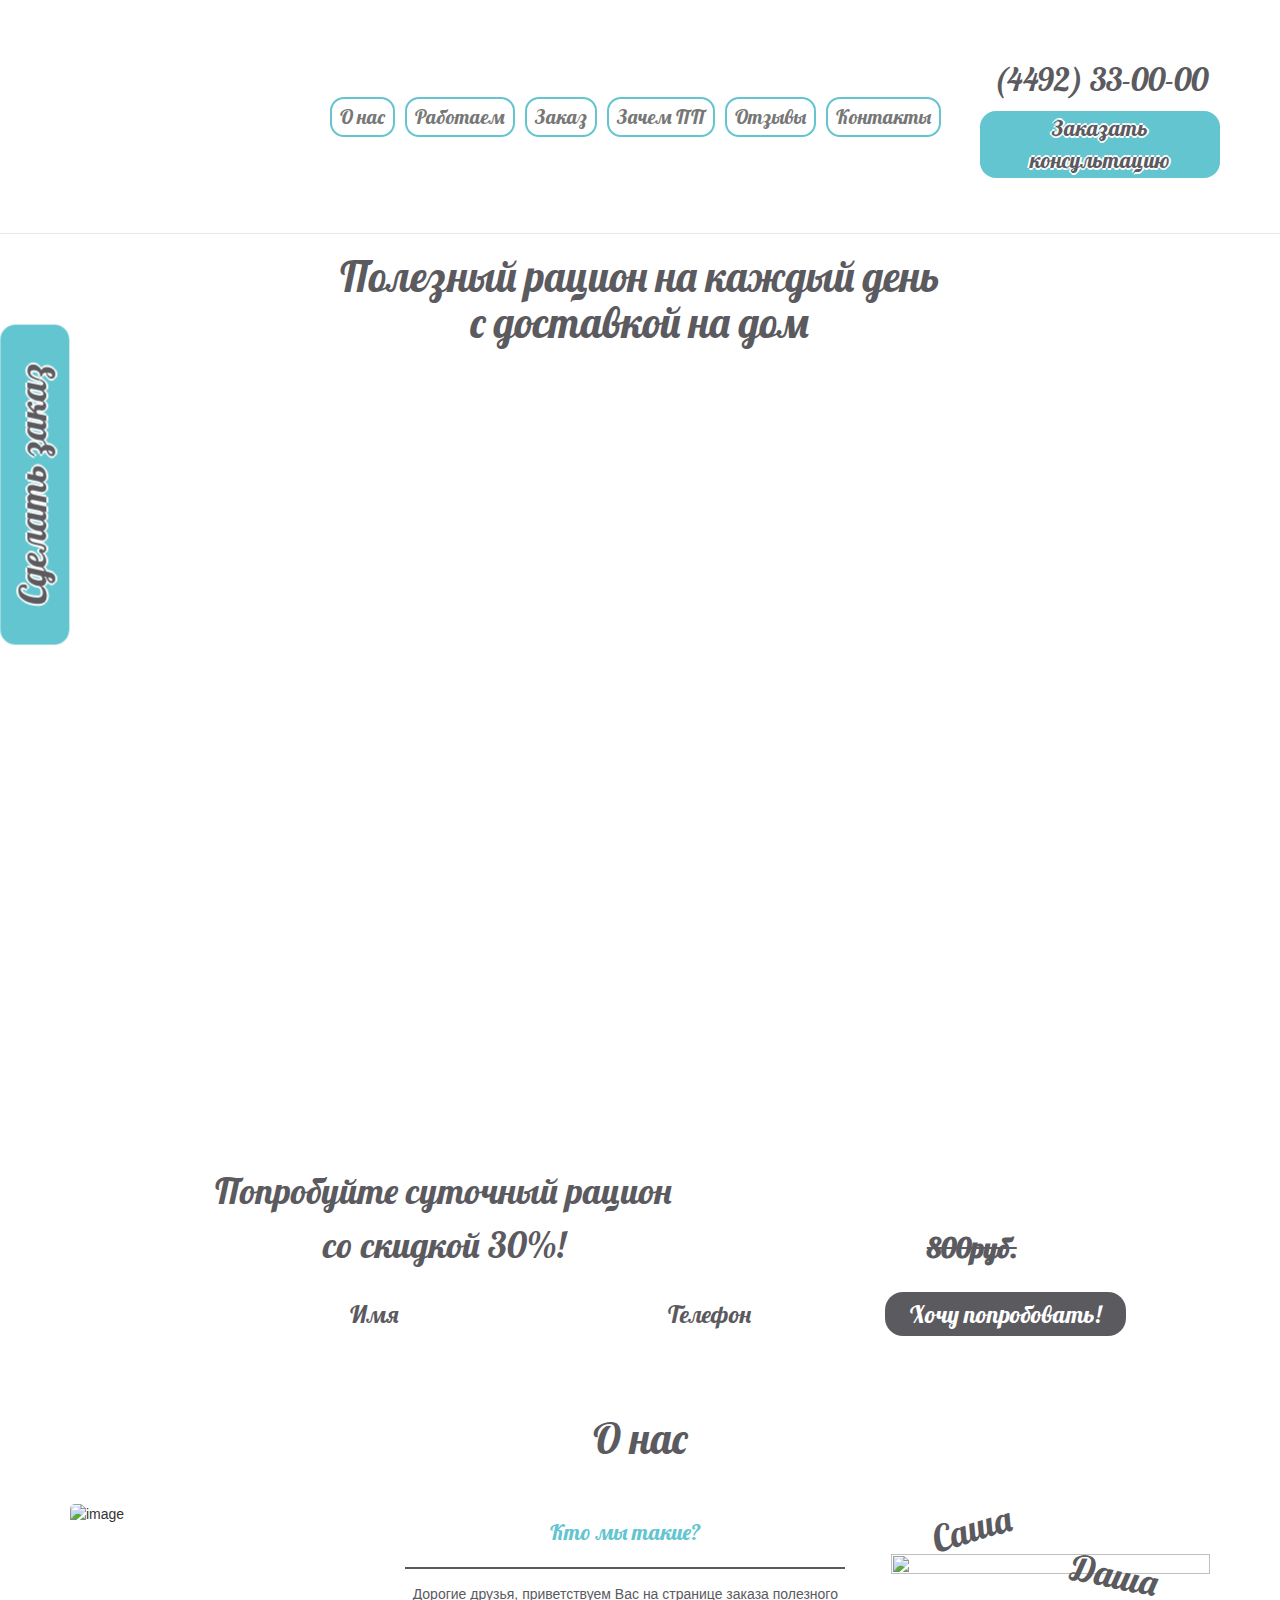
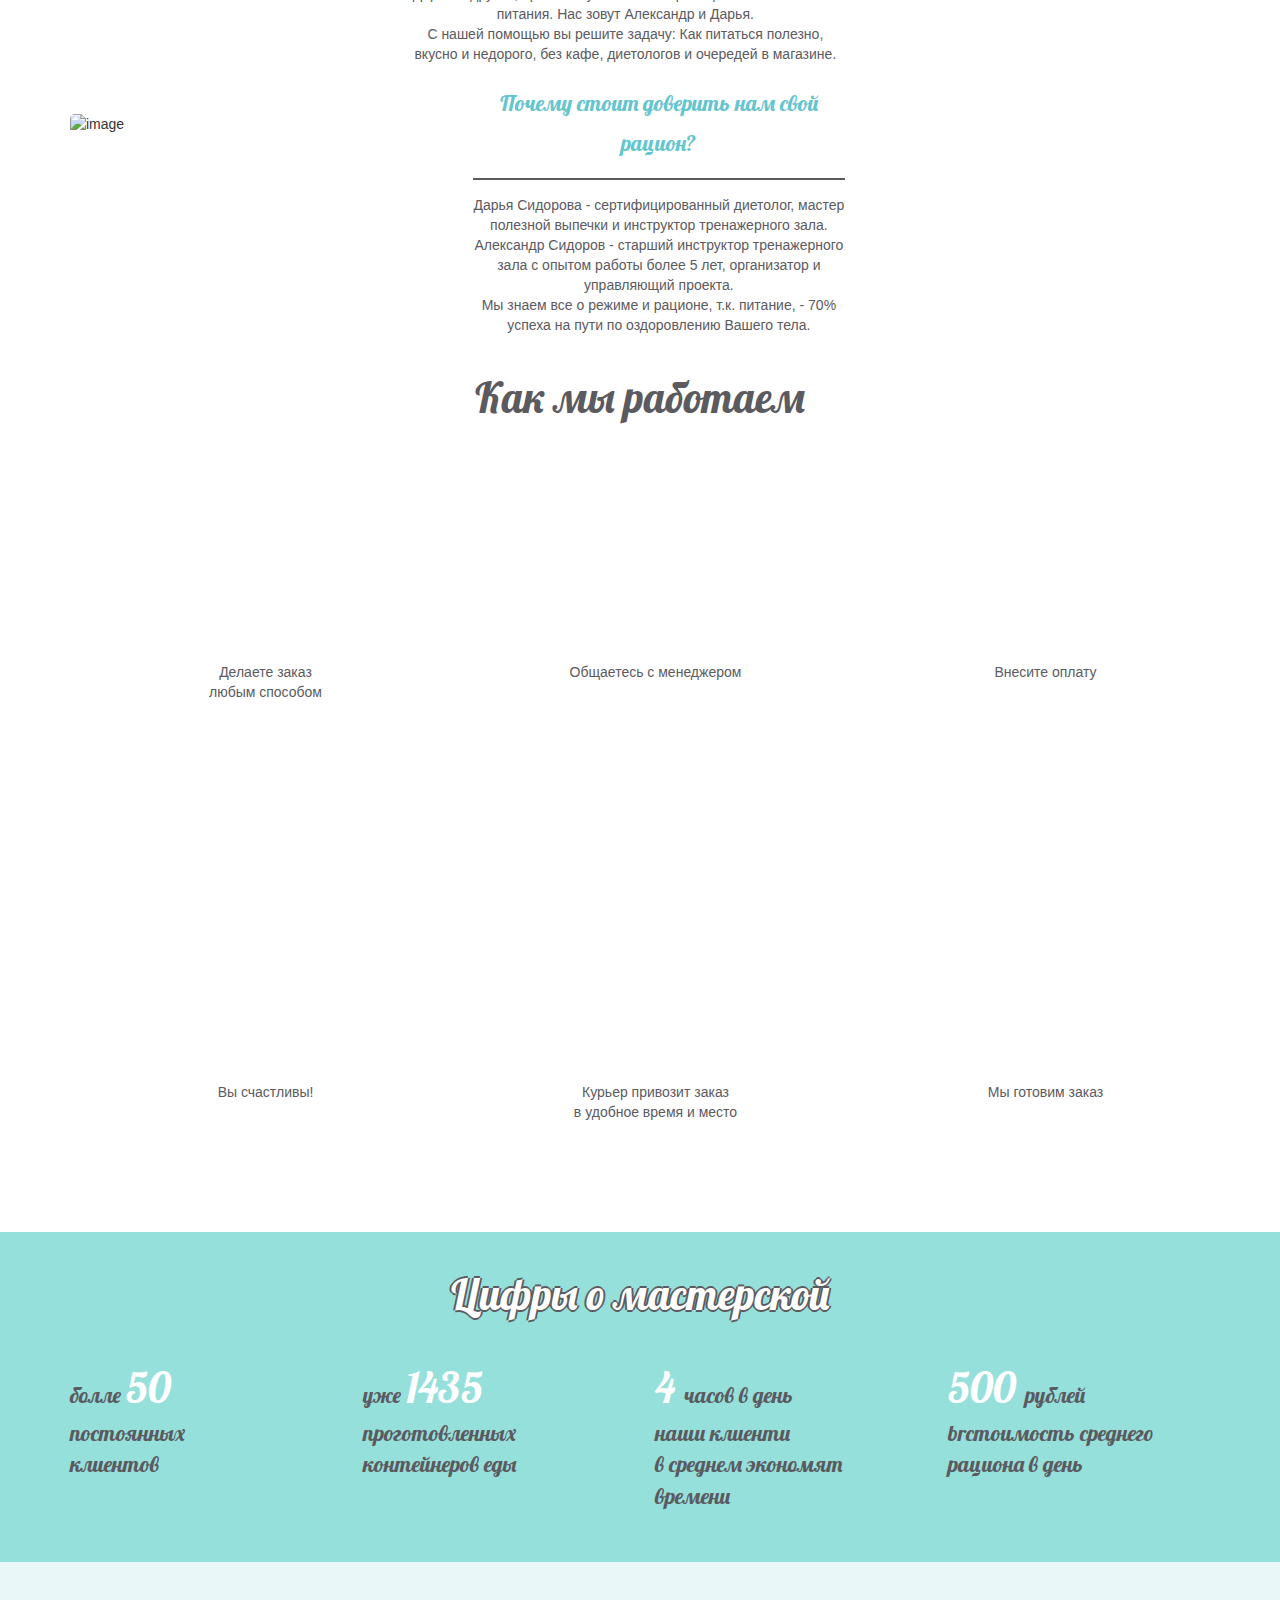
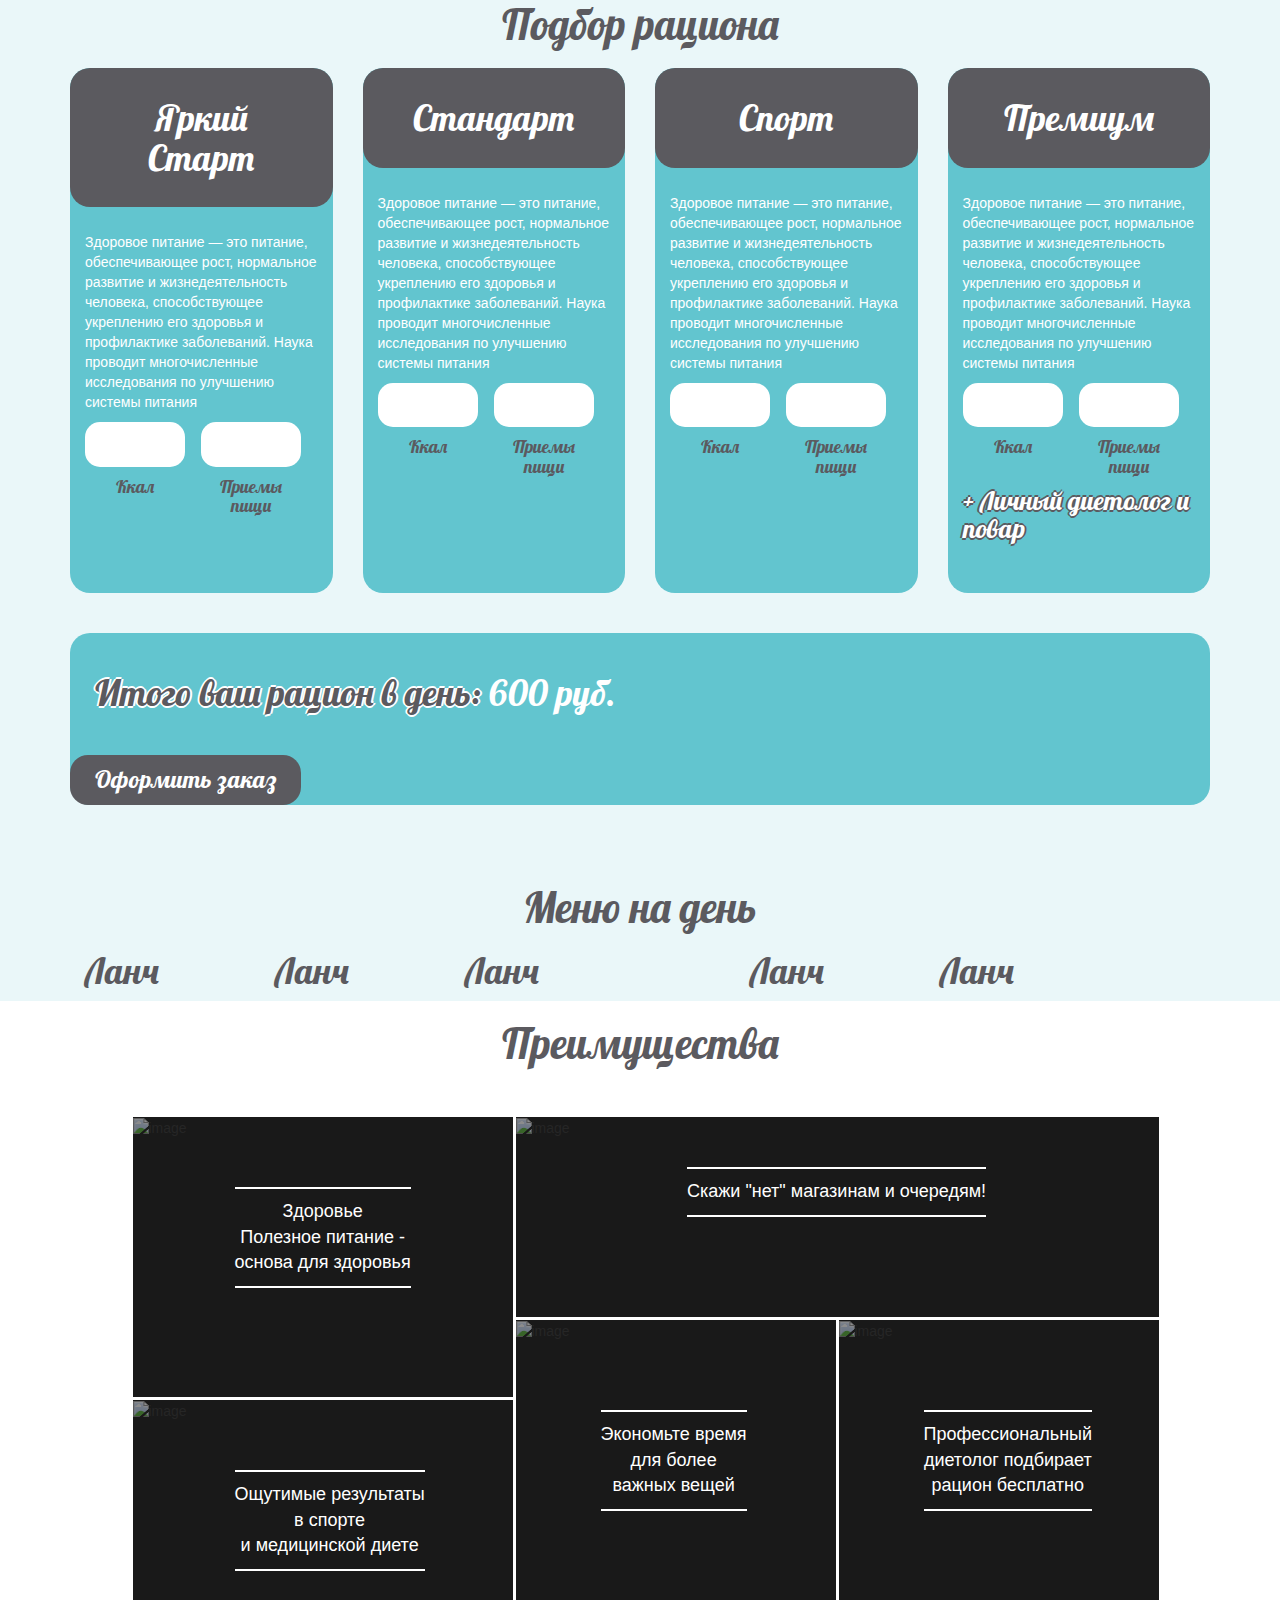
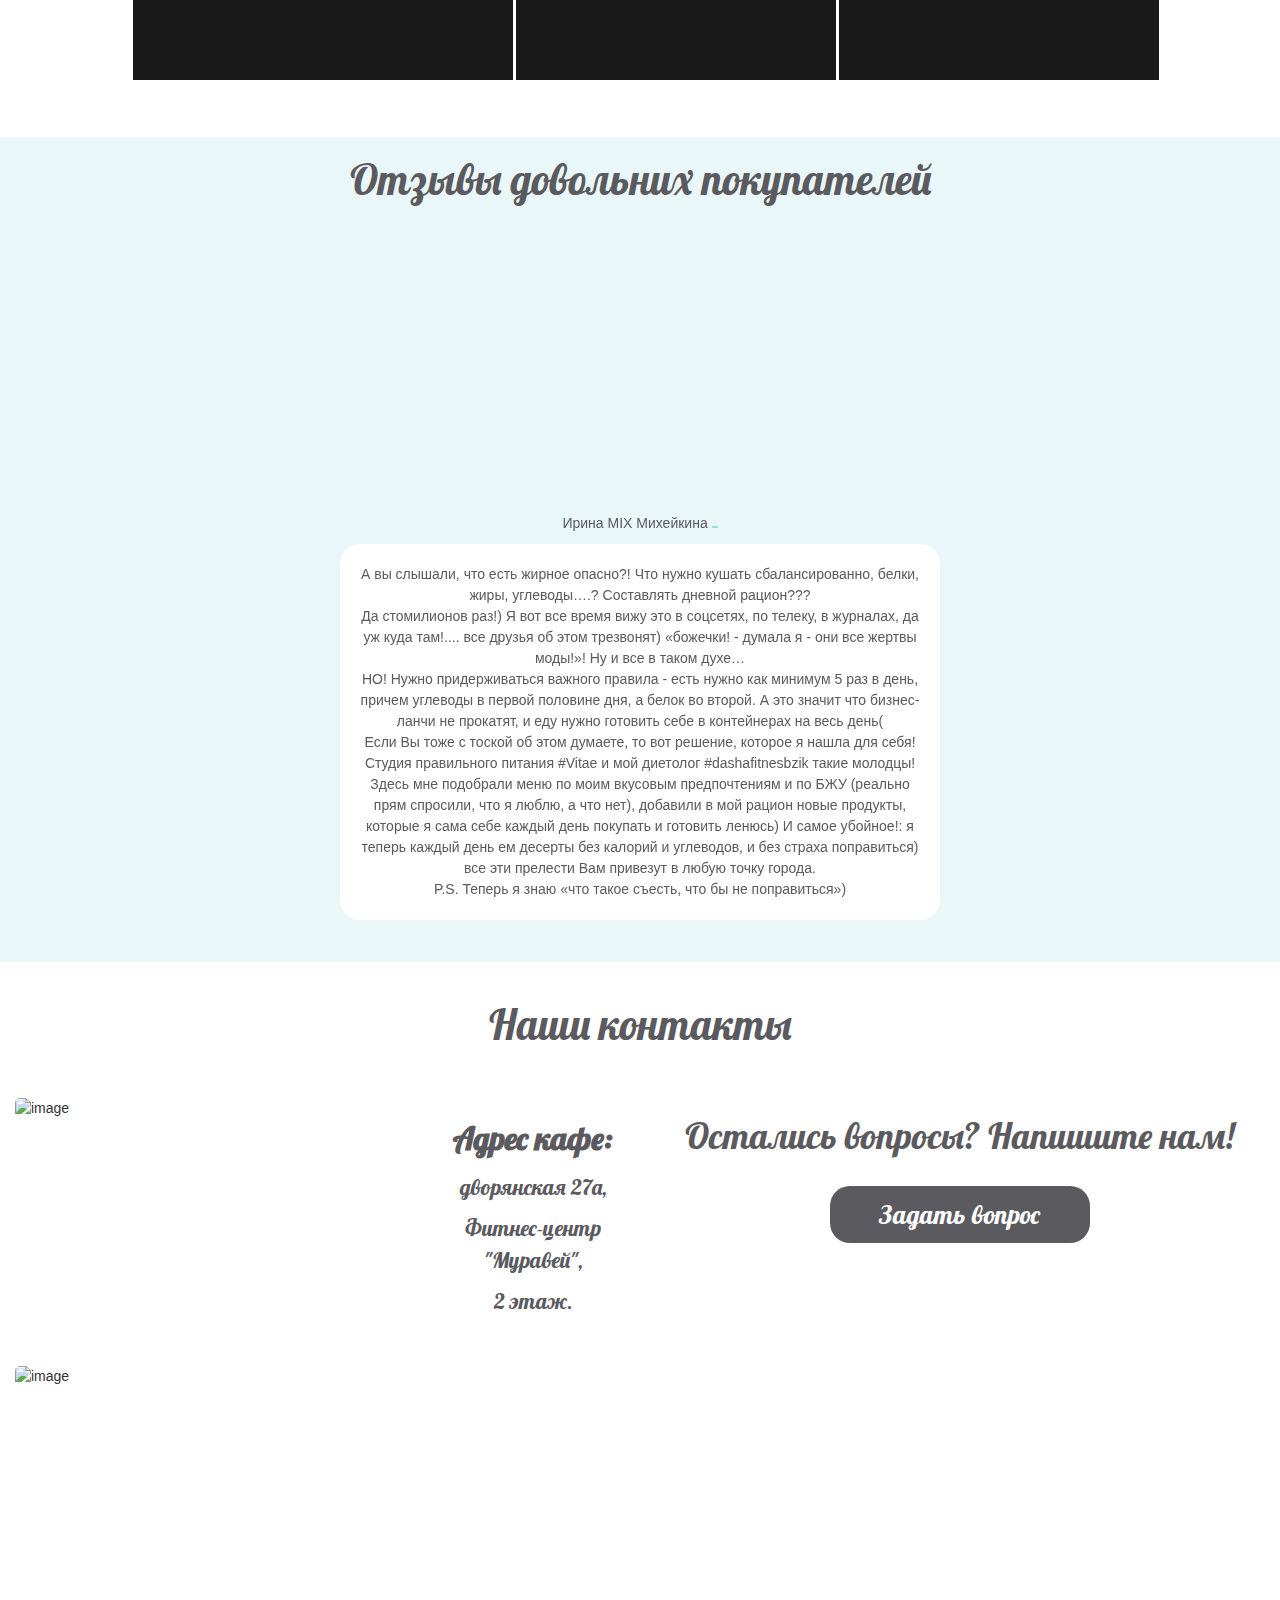
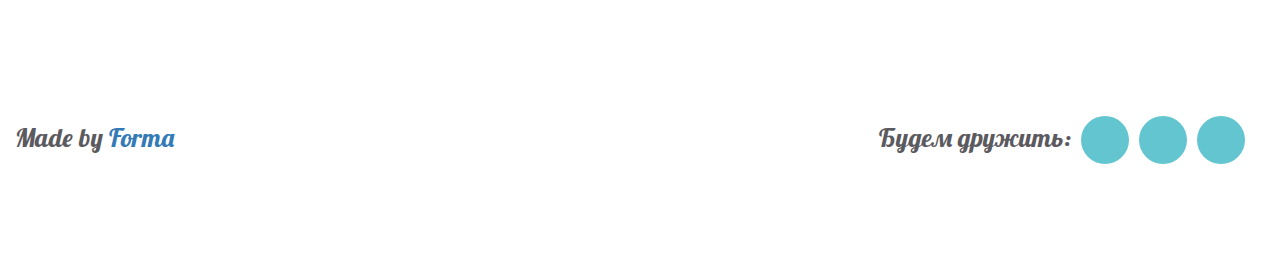
==== index.html @ 39b4a038 "Add files via upload" ====
<!DOCTYPE html>
<html lang="en">
<head>
	<meta charset="utf-8">
	<meta http-equiv="X-UA-Compatible" content="IE=edge">
	<meta name="viewport" content="width=device-width, initial-scale=1">
	<meta name="description" content="">
	<meta name="author" content="">
	<title>Vitae</title>
	<!-- !!! -->
	<link href="https://fonts.googleapis.com/css?family=Lobster" rel="stylesheet">
	<script src="https://ajax.googleapis.com/ajax/libs/jquery/1.12.4/jquery.min.js"></script>
	<link rel="stylesheet" href="css/style.css">
	<link rel="stylesheet" href="https://maxcdn.bootstrapcdn.com/bootstrap/3.3.7/css/bootstrap.min.css" integrity="sha384-BVYiiSIFeK1dGmJRAkycuHAHRg32OmUcww7on3RYdg4Va+PmSTsz/K68vbdEjh4u" crossorigin="anonymous">
</head>
<body>
	<nav id="mainNav" class="nav-menu navbar navbar-default navbar-fixed-top">
		<span class="img-header-left"></span>
		<span class="img-header-right"></span>
		<div class="navbar-header">
            <button type="button" class="navbar-toggle collapsed" data-toggle="collapse" data-target="#bs-example-navbar-collapse-1">
                <span class="sr-only">Toggle navigation</span> Menu <i class="fa fa-bars"></i>
            </button>
            <a class="navbar-brand page-scroll" href="#page-top"></a>
        </div>
        <div class="container">
            <!-- Brand and toggle get grouped for better mobile display -->
            

            <!-- Collect the nav links, forms, and other content for toggling -->
            <div class="collapse navbar-collapse" id="bs-example-navbar-collapse-1">
                <ul class="nav navbar-nav">
                    <li>
                        <a class="page-scroll" href="#about">О нас</a>
                    </li>
                    <li>
                        <a class="page-scroll" href="#work">Работаем</a>
                    </li>
                    <li>
                        <a class="page-scroll" href="#zakaz">Заказ</a>
                    </li>
                    <li>
                        <a class="page-scroll" href="#why">Зачем ПП</a>
                    </li>
                    <li>
                        <a class="page-scroll" href="#comment">Отзывы</a>
                    </li>
                    <li>
                        <a class="page-scroll" href="#contacts">Контакты</a>
                    </li>
                </ul><div class="call">
        	<h3>(4492) 33-00-00</h3>
        	<button type="button" class="consult" data-toggle="modal" data-target="#modal-consult">Заказать консультацию</button>
        </div>
            </div>
            <!-- /.navbar-collapse -->
        </div>
        
        
        <!-- /.container-fluid -->
    </nav>
    <h1 class="header-h1">Полезный рацион на каждый день <br> с доставкой на дом</h1>
	<section class="ration">
		<div class="container">
			<div class="day-ration center-block">
				<h2>Попробуйте суточный рацион <br>со скидкой 30%!</h2>
				<h1>560руб.</h1> <span>800руб.</span>
				<form id="form" action="send.php" method="POST">
					<input class="name" type="text" value="Имя" name="name" required="required">
					<input class="phone" type="text" value="Телефон" name="phone" required="required">
					<input class="btn-try" type="submit" value="Хочу попробовать!">
				</form>
			</div>
		</div>
	</section>
	<div class="clearfix"></div>
	<section id="about">
		<div class="container">
			<h1>О нас</h1>
			<aside class="aside-left">
				<div class="row">
					<div class="col-lg-5 col-md-6 col-sm-6 col-xs-12">
						<img src="img/about1.jpg" alt="image">
						<span class="brokol-i"></span>
					</div>
					<div class="col-lg-7 col-md-6 col-sm-6 col-xs-12"">
						<h5>Кто мы такие?</h5>
						<hr>
						<p>Дорогие друзья, приветствуем Вас на странице заказа полезного питания. Нас зовут Александр и Дарья. <br>
						С нашей помощью вы решите задачу: Как питаться полезно, вкусно и недорого, без кафе, диетологов и очередей в магазине. </p>
					</div>
				</div>
				<div class="row">
					<div class="why-trust col-lg-6 col-md-6 col-sm-6 col-xs-12"">
						<img src="img/about3.jpg" alt="image">
						<span class="grapes-i"></span>
					</div>
					<div class="col-lg-6 col-md-6 col-sm-6 col-xs-12"">
						<h5>Почему стоит доверить нам свой <br>рацион? </h5>
						<hr>
						<p>Дарья Сидорова - сертифицированный диетолог, мастер полезной выпечки и инструктор тренажерного зала. <br>
						Александр Сидоров - старший инструктор тренажерного зала с опытом работы более 5 лет, организатор и управляющий проекта. <br>
						Мы знаем все о режиме и рационе, т.к. питание, - 70% успеха на пути по оздоровлению Вашего тела.</p>
					</div>
				</div>
			</aside>
			<aside class="aside-right">
				<span class="sasha">Саша</span>
				<span class="dasha">Даша</span>
				<img src="img/about2.png" alt="">
			</aside>
			
		</div>
	</section>
	<section id="work">
		<div class="container">
			<h1>Как мы работаем</h1>
			<div class="row work-row">
				<div class="col-lg-1"></div>
				<div class="col-block-icon col-lg-2 col-md-4 col-sm-6">
					<div class="block-icon">
						<span class="icon1"></span>
					</div>
					<p>Делаете заказ <br>любым способом</p>
				</div>
				<div class="arrow-right col-lg-2"></div>
				<div class="col-block-icon col-lg-2 col-md-4 col-sm-6">
					<div class="block-icon">
						<span class="icon2"></span>
					</div>
					<p>Общаетесь с менеджером</p>
				</div>
				<div class="arrow-right col-lg-2"></div>
				<div class="col-block-icon col-lg-2 col-md-4 col-sm-6">
					<div class="block-icon">
						<span class="icon3"></span>
					</div>
					<p>Внесите оплату</p>
				</div>
				<div class="col-lg-1"></div>
			
				<div class="col-lg-11"></div>
				<div class="arrow-down col-lg-1"></div>
			


				<div class="col-lg-1"></div>
				<div class="col-block-icon col-lg-2 col-md-4 col-sm-6">
					<div class="block-icon">
						<span class="icon6"></span>
					</div>
					<p>Вы счастливы!</p>
				</div>
				<div class="arrow-left col-lg-2"></div>
				<div class="col-block-icon col-lg-2 col-md-4 col-sm-6">
					<div class="block-icon">
						<span class="icon5"></span>
					</div>
					<p>Курьер привозит заказ <br>в удобное время и место</p>
				</div>
				<div class="arrow-left col-lg-2">
					
				</div>
				<div class="col-block-icon col-lg-2 col-md-4 col-sm-6">
					<div class="block-icon">
						<span class="icon4"></span>
					</div>
					<p>Мы готовим заказ</p>
				</div>
				<div class="col-lg-1"></div>
			</div>
		</div>
	</section>
	<section id="numbers">
		<div class="container">
			<h1>Цифры о мастерской</h1>
			<div class="row">
				<div class="col-lg-3 col-md-6 col-sm-6 col-xs-12 ">
					<div class="center-block">
						<p>болле <span> 50 </span> <br>постоянных <br>клиентов</p>
					</div>
					
				</div>
				<div class="col-lg-3 col-md-6 col-sm-6 col-xs-12 ">
					<div class="center-block">
						<p>уже <span> 1435 </span>проготовленных <br>контейнеров еды</p>
					</div>
					
				</div>
				<div class="col-lg-3 col-md-6 col-sm-6 col-xs-12 ">
					<div class="center-block">
						<p><span>4 </span>часов в день <br>наши клиенти <br>в среднем экономят <br>времени</p>
					</div>
					
				</div>
				<div class="col-lg-3 col-md-6 col-sm-6 col-xs-12 ">
					<div class="center-block">
						<p><span>500 </span>рублей brстоимость среднего <br>рациона в день</p>
					</div>
					
				</div>
			</div>
		</div>
	</section>

	<section id="zakaz">
		<div class="container">
			<h1>Подбор рациона</h1>
			<div class="row">
				<div class="col-lg-3 col-md-6 col-sm-6 col-xs-12">
					<div class="col-name_menu">
						<h2>Яркий Старт</h2>
						<div class="choose-menu">
							<p>Здоровое питание — это питание, обеспечивающее рост, нормальное развитие и жизнедеятельность человека, способствующее укреплению его здоровья и профилактике заболеваний. Наука проводит многочисленные исследования по улучшению системы питания</p>
						<div class="col-callorie col-lg-6 col-md-6 col-sm-6 col-xs-6">
								<input class="input-callorie" type="text" required="required">
								<h4 class="callorie">Ккал</h4>
							</div>
							<div class="col-num-food col-lg-6 col-md-6 col-sm-6 col-xs-6">
								<input class="input-num-food" type="text" required="required">
								<h4 class="num-food">Приемы <br>пищи</h4>
							</div>
						</div>
					</div>
				</div>

				<div class="col-lg-3 col-md-6 col-sm-6 col-xs-12">
					<div class="col-name_menu">
						<h2>Стандарт</h2>
						<div class="choose-menu">
							<p>Здоровое питание — это питание, обеспечивающее рост, нормальное развитие и жизнедеятельность человека, способствующее укреплению его здоровья и профилактике заболеваний. Наука проводит многочисленные исследования по улучшению системы питания</p>
						<div class="col-callorie col-lg-6 col-md-6 col-sm-6 col-xs-6">
								<input class="input-callorie" type="text" required="required">
								<h4 class="callorie">Ккал</h4>
							</div>
							<div class="col-num-food col-lg-6 col-md-6 col-sm-6 col-xs-6">
								<input class="input-num-food" type="text" required="required">
								<h4 class="num-food">Приемы <br>пищи</h4>
							</div>
						</div>
					</div>
				</div>

				<div class="col-lg-3 col-md-6 col-sm-6 col-xs-12">
					<div class="col-name_menu">
						<h2>Спорт</h2>
						<div class="choose-menu">
							<p>Здоровое питание — это питание, обеспечивающее рост, нормальное развитие и жизнедеятельность человека, способствующее укреплению его здоровья и профилактике заболеваний. Наука проводит многочисленные исследования по улучшению системы питания</p>
						<div class="col-callorie col-lg-6 col-md-6 col-sm-6 col-xs-6">
								<input class="input-callorie" type="text" required="required">
								<h4 class="callorie">Ккал</h4>
							</div>
							<div class="col-num-food col-lg-6 col-md-6 col-sm-6 col-xs-6">
								<input class="input-num-food" type="text" required="required">
								<h4 class="num-food">Приемы <br>пищи</h4>
							</div>
						</div>
					</div>
				</div>
	
				<div class="col-lg-3 col-md-6 col-sm-6 col-xs-12">
					<div class="col-name_menu">
						<h2>Премиум</h2>
						<div class="choose-menu">
							<p>Здоровое питание — это питание, обеспечивающее рост, нормальное развитие и жизнедеятельность человека, способствующее укреплению его здоровья и профилактике заболеваний. Наука проводит многочисленные исследования по улучшению системы питания</p>
							<div class="col-callorie col-lg-6 col-md-6 col-sm-6 col-xs-6">
								<input class="input-callorie" type="text" required="required">
								<h4 class="callorie">Ккал</h4>
							</div>
							<div class="col-num-food col-lg-6 col-md-6 col-sm-6 col-xs-6">
	 						<input class="input-num-food" type="text" required="required">
								<h4 class="num-food">Приемы <br>пищи</h4>
							</div>
							<h3>+ Личный диетолог и повар</h3>
						</div>
					</div>
				</div>
			</div>

			<div class="row">
				<div class="col-lg-12">
					<div class="result">
						<h2>Итого ваш рацион в день: <span> 600 руб.</span></h2>
						<div class="center-booking">
							<button class="btn-booking">Оформить заказ</button>
						</div>
						
					</div>
					
				</div>
			</div>
			<div class="row menu-row">
			<h1>Меню на день</h1>
				<div class="col-lg-12">
					<div class="col-lg-2">
						<h2>Ланч</h2>
					</div>
					<div class="col-lg-2">
						<h2>Ланч</h2>
					</div>
					<div class="col-lg-3">
						<h2>Ланч</h2>
					</div>
					<div class="col-lg-2">
						<h2>Ланч</h2>
					</div>
					<div class="col-lg-3">
						<h2>Ланч</h2>
					</div>
				</div>
			</div>
		</div>
	</section>

	<section id="why" class="advantages">
		<div class="container">
			<h1>Преимущества</h1>

			<div class="grid">

				<div class="grid-item grid-item1 item-advantages1">
					<div class="advan-img">
						<img src="img/plus1.jpg" alt="image">
					</div>
					<div class="advan-img-dark">
						
					</div>
					<p class="advan-text advan-text1">Здоровье <br>Полезное питание -<br> основа для здоровья</p>
				</div>

				<div class="grid-item grid-item2 item-advantages2">
					<div class="advan-img">
						<img src="img/plus2.jpg" alt="image">
					</div>
					<div class="advan-img-dark">
						
					</div>
					<p class="advan-text advan-text2">Cкажи "нет" магазинам и очередям!</p>
				</div>

				<div class="grid-item grid-item3 item-advantages3">
					<div class="advan-img">
						<img src="img/plus3.jpg" alt="image">
					</div>
					<div class="advan-img-dark">
						
					</div>
					<p class="advan-text advan-text3">Ощутимые результаты <br> в спорте <br>и медицинской диете</p>
				</div>

				<div class="grid-item grid-item4 item-advantages4">
					<div class="advan-img">
						<img src="img/plus4.jpg" alt="image">
					</div>
					<div class="advan-img-dark">
						
					</div>
					<p class="advan-text advan-text4">Экономьте время <br>для более <br>важных вещей</p>
				</div>
				<div class="grid-item grid-item5 item-advantages5">
					<div class="advan-img">
						<img src="img/plus5.jpg" alt="image">
					</div>
					<div class="advan-img-dark">
						
					</div>
					<p class="advan-text advan-text5">Профессиональный <br>диетолог подбирает <br>рацион бесплатно</p>
				</div>

			</div>


			<!-- <div class="masonry">
				<div class="item-advantages1">
					<div class="advan-img">
						<img src="img/plus1.jpg" alt="image">
					</div>
					<div class="advan-img-dark">
						
					</div>
					<p class="advan-text">Здоровье Полезное питание - основа для здоровья</p>
				</div>
				<div class="item-advantages2">
					<div class="advan-img">
						<img src="img/plus2.jpg" alt="image">
					</div>
					<div class="advan-img-dark">
						
					</div>
					<p class="advan-text">скажи "нет" магазинам и очередям!</p>
				</div>
				<div class="item-advantages3">
					<div class="advan-img">
						<img src="img/plus3.jpg" alt="image">
					</div>
					<div class="advan-img-dark">
						
					</div>
					<p class="advan-text">Ощутимые результаты в спорте и медицинской диете</p>
				</div>
				<div class="item-advantages4">
					<div class="advan-img">
						<img src="img/plus4.jpg" alt="image">
					</div>
					<div class="advan-img-dark">
						
					</div>
					<p class="advan-text">Экономьте время для более важных вещей</p>
				</div>
				<div class="item-advantages5">
					<div class="advan-img">
						<img src="img/plus5.jpg" alt="image">
					</div>
					<div class="advan-img-dark">
						
					</div>
					<p class="advan-text">Профессиональный диетолог подбирает рацион бесплатно</p>
				</div>
			</div> -->
		</div>
	</section>
	<section id="comment" class="comment">
		
			<div id="carousel-example-generic" class="carousel slide" data-ride="carousel">
			<div class="container">
			<h1>Отзывы довольних покупателей</h1>
				<!-- Indicators -->
				<ol class="carousel-indicators">
				  <li data-target="#carousel-example-generic" data-slide-to="0" class="active"></li>
				  <li data-target="#carousel-example-generic" data-slide-to="1"></li>
				  <li data-target="#carousel-example-generic" data-slide-to="2"></li>
				</ol>

				<!-- Wrapper for slides -->
				<div class="carousel-inner" role="listbox">
				  <div class="item active slider-item">
				    <img src="img/comment1.jpg" alt="img">
				    <div class="name-slider">
						<p>Ирина MIX Михейкина <a href="https://vk.com/mikhej">
							<i class="fa fa-vk" aria-hidden="true"></i>
						</a></p>
						
				    </div>
				    <div class="carousel-caption">
				    	
				     	 <div class="comment-text">
				     	 	<p>А вы слышали, что есть жирное опасно?!  Что нужно кушать сбалансированно, белки, жиры, углеводы….? Составлять дневной рацион??? <br>
Да стомилионов раз!)  Я вот все время вижу это в соцсетях, по телеку,  в журналах, да уж куда там!.... все друзья об этом трезвонят) «божечки! - думала я - они все жертвы моды!»! Ну и все в таком духе… <br>
НО! Нужно придерживаться важного правила  - есть нужно как минимум 5 раз в день, причем углеводы в первой половине дня, а белок во второй.  А это значит что бизнес-ланчи не прокатят, и еду нужно готовить себе в контейнерах на весь день( <br>
Если Вы тоже с тоской об этом думаете, то вот решение, которое я нашла для себя! <br>
Студия правильного питания  #Vitae и мой диетолог  #dashafitnesbzik  такие молодцы! Здесь мне подобрали меню по моим вкусовым предпочтениям и по БЖУ  (реально прям спросили, что я люблю, а что нет), добавили в мой рацион новые продукты, которые я сама себе каждый день покупать и готовить ленюсь) И самое убойное!: я теперь каждый день ем десерты без калорий и углеводов, и без страха  поправиться) все эти прелести Вам привезут в любую точку города. <br>
P.S.  Теперь я знаю «что такое съесть, что бы не поправиться»)
</p>
				     	 </div>
				    </div>
				  </div>
				  <div class="item slider-item">
				    <img src="img/comment.jpg" alt="img">
				    <div class="name-slider">
						<p>Сергей Лийц <a href="#">
							<i class="fa fa-vk" aria-hidden="true"></i>
						</a></p>
						
				    </div>
				    <div class="carousel-caption">
				    	
				     	 <div class="comment-text">
				     	 	<p>Ребята открыли для меня абсолютно новый сервис, в котором сочетаются не только разработанная карта питания, но и колоссальную экономию времени! Я забыл про готовку, ненавистные очереди в гипермаркете и горы посуды. Спасибо за вкусную кухню и всегда своевременный привоз питания. </p>
				     	 </div>
				    </div>
				  </div>
				  <div class="item slider-item">
				    <img src="img/comment3.jpg" alt="img">
				    <div class="name-slider">
						<p>Алена Федорова <a href="https://vk.com/fedorovaad">
							<i class="fa fa-vk" aria-hidden="true"></i>
						</a></p>
						
				    </div>
				    <div class="carousel-caption">
				    	
				     	 <div class="comment-text">
				     	 	<p>Я когда-то думала, что правильные питание - это не вкусно, уныло, есть нужно только траву и вареную куриную грудку...каждый раз впадала в уныние, когда приходилось сесть на очередную диету, но как же я ошибалась <br>
То, что делают эти ребята - просто из разряда мистики. <br>
Фантастически вкусео, всегда свежее, всегда радует глаз и душу. <br>
Усомнилась в своих кулинарных способностях) <br>
Не думала что правильное питание может быть на столько вкусным, не думала что на ночь можно есть кексы)))волшебство <br> 
Советую всем, особенно тем кто хотят вкусно похудеть или вкусно соблюдать форму</p>
				     	 </div>
				    </div>
				  </div>
				</div>

				<!-- Controls -->
				<a class="left carousel-control" href="#carousel-example-generic" role="button" data-slide="prev">
				  <span class="slide-left" aria-hidden="true"></span>
				  <span class="sr-only">Previous</span>
				</a>
				<a class="right carousel-control" href="#carousel-example-generic" role="button" data-slide="next">
				  <span class="slide-right" aria-hidden="true"></span>
				  <span class="sr-only">Next</span>
				</a>
			</div>
		</div>
	</section>

	<footer id="contacts">
		<div class="container">
		<h1 class="text-center">Наши контакты</h1>
			<div class="row contact-row">
				<div class="img-contact1 col-lg-4 col-md-3 col-sm-6 col-xs-12">
					<img src="img/contact1.jpg" alt="image">
				</div>
				<div class="coffee-address col-lg-2 col-md-3 col-sm-6 col-xs-12">
					<p class="address"><b>Адрес кафе:</b></p>
					<p>дворянская 27а,</p>
					<p>Фитнес-центр "Муравей",</p>
					<p>2 этаж.</p>
				</div>
				<div class="question-col col-lg-6 col-md-6 col-sm-12 col-xs-12">
					<div class="question">
						<h2>Остались вопросы? Напишите нам!</h2>
						<button type="button" class="center-block" data-toggle="modal" data-target="#modal-question">Задать вопрос</button>
					</div>
				</div>
			</div>
			<div class="row">
				<div class="map-yandex col-lg-5 col-md-4 col-sm-6 col-xs-12">
					<img src="img/contact3.jpg" alt="image">
				</div>
				<div class="map-yandex col-lg-7 col-md-8 col-sm-6 col-xs-12">
					<iframe src="https://api-maps.yandex.ua/frame/v1/-/CZrfuZ7m" frameborder="0" allowfullscreen></iframe>
				</div>
			</div>
		
			<div class="row">
				<div class="forma col-lg-7 col-md-7 col-sm-6 col-xs-12">
					<h3>Made by <a href="www.formasite.ru">Forma</a></h3>
				</div>
				<div class="soc-block col-lg-5 col-md-5 col-sm-6 col-xs-12">
					
					<ul>
						<h3>Будем дружить: </h3>
						<li><a href="https://vk.com/vitaeclub"><i class="fa fa-vk fa-2x" aria-hidden="true"></i></a></li>
						<li><a href="https://www.facebook.com/vitaeclub/"><i class="fa fa-facebook fa-2x" aria-hidden="true"></i></a></li>
						<li><a href="https://www.instagram.com/masterskaya_vitae/"><i class="fa fa-instagram fa-2x" aria-hidden="true"></i></a></li>
					</ul>
				</div>
			</div>
		</div>
	</footer>
	<a class="page-scroll" href="#zakaz"><input class="btn-zakaz" type="button" value="Сделать заказ">
	</a>
	<!-- Modal -->
	<div class="modal fade" id="modal-consult" tabindex="-1" role="dialog" aria-labelledby="myModalLabel">
		<div class="modal-dialog" role="document">
		  <div class="modal-content">
		    <div class="modal-header">
		      <button type="button" class="close" data-dismiss="modal" aria-label="Close"><span aria-hidden="true">&times;</span></button>
		      <h2 class="modal-title" id="myModalLabel">Отправить <br> нам сообщение</h2>
		    </div>
		    <div class="modal-body">
		    <form id="form" action="send.php" method="POST">
		    	<input type="text" value="Ваше имя" required="required">
		    	<input type="email" value="Вашa почта" required="required">
		    	<button type="button" class="btn-send" data-dismiss="modal">Отправить</button>
		    </form>
		    </div>
		  </div>
		</div>
	</div>

	<!-- Modal -->
	<div class="modal fade" id="modal-question" tabindex="-1" role="dialog" aria-labelledby="myModalLabel">
		<div class="modal-dialog" role="document">
		  <div class="modal-content">
		    <div class="modal-header">
		      <button type="button" class="close" data-dismiss="modal" aria-label="Close"><span aria-hidden="true">&times;</span></button>
		      <h2 class="modal-title" id="myModalLabel">Отправить <br> нам сообщение</h2>
		    </div>
		    <div class="modal-body">
		    <form id="form" action="send.php" method="POST">
		    	<input type="text" value="Ваше имя" required="required">
		    	<input type="email" value="Вашa почта" required="required">
		    	<button type="button" class="btn-send" data-dismiss="modal">Отправить</button>
		    </form>
		    </div>
		  </div>
		</div>
	</div>
	<script src="https://maxcdn.bootstrapcdn.com/bootstrap/3.3.7/js/bootstrap.min.js" integrity="sha384-Tc5IQib027qvyjSMfHjOMaLkfuWVxZxUPnCJA7l2mCWNIpG9mGCD8wGNIcPD7Txa" crossorigin="anonymous"></script>
	<script src="js/masonry.pkgd.min.js"></script>
	<script src="https://use.fontawesome.com/9caa7bdbf2.js"></script>
	<script src="http://masonry.desandro.com/masonry.pkgd.js"></script>
	<script type="text/javascript">
		$('.grid').masonry({
		  itemSelector: '.grid-item',
		  columnWidth: 160
		});

	$(document).ready(function(){
		$("#form").submit(function() { //устанавливаем событие отправки для формы с id=form
		  // alert('subdmit');
		        var form_data = $(this).serialize(); //собераем все данные из формы
		        $.ajax({
		        type: "POST", //Метод отправки
		        url: "send.php", //путь до php фаила отправителя
		        data: form_data,
		        success: function() {
		               //код в этом блоке выполняется при успешной отправке сообщения
		               alert("Ваше сообщение отправлено!");
		             }
		        });
		return false;
		});
	});
</script>
</body>
</html>
---- css/style.css ----
body {
	height: 100%;
	width: 100%;
}
img {
	width: 100%;
	height: 100%;
}
ul {
	list-style-type: none;
}
body h1 {
	font-size: 42px;
	text-align: center;
}
body h2 {
	font-size: 36px;
}
body h3 {
	font-size: 26px;
}
body h1, body h2, body h3, body h4, body h5, body h6 {
	font-family: 'Lobster', cursive;
	color: #5b5a5f;
}
.nav-menu li {
	display: inline-block;
	padding: 5px;
	border: 2px solid #62c5cf;
	border-radius: 14px;
	margin: 0 10px 0 0;
	font-family: 'Lobster', cursive;
}
.nav-menu li a {
	color: #5b5a5f;
}
.call {
	display: block;
	float: right;
	margin-right: 60px;
	position: absolute;
	right: 0;
	top: 48px;
}
.call h3 {
	text-align: center;
	font-size: 34px;
	padding: 0 0 10px;
	margin: 12px 0;
}


/*.advantages {
	background: url(../img/main.png);
	background-size: cover;
}*/


.day-ration {
	display: block;
	max-width: 1150px;
	margin: 100px auto 0;
	border-radius: 20px;
	background: url(../img/main-blue.jpg);
	padding: 30px 50px;
	position: absolute;
    bottom: -30px;
    left: 110px;
}
.day-ration h2 {
	display: inline-block;
	margin: 0;
	text-align: center;
	line-height: 1.5;
	text-shadow: #fff 2px 0 0px, #fff 0 2px 0px, #fff -2px 0 0px, #fff 0 -2px 0px;
}
.day-ration h1 {
	display: inline-block;
	margin: 0 10px 0 50px;
	color: #fff;
	font-size: 58px;
}
.day-ration span {
	display: inline-block;
	margin: 0;
	color: #5b5a5f;
	font-size: 28px;
	text-decoration: line-through;
	font-weight: 700;
	font-family: 'Lobster', cursive;
}
.day-ration form {
	margin: 20px 0 0 0;
}
.day-ration input {
	border: none;
	border-radius: 18px;
	text-align: center;
	font-family: 'Lobster', cursive;
	font-size: 24px;
	margin: 0 12px 0 0;
}
.day-ration input.name {
	background: #fff;
	color: #5b5a5f;
	padding: 5px 0px;
}
.day-ration input.phone {
	background: #fff;
	color: #5b5a5f;
	padding: 5px 0px;
}
.day-ration input.btn-try {
	background: #5b5a5f;
	color: #fff;
	padding: 5px 25px;
}






#numbers {
	background: #96e0dc;
	padding: 0 0 40px 0;
}
#numbers h1 {
	margin: 40px 0 40px;
	color: #fff;
    text-shadow: #5b5a5f 2px 0 0px, #5b5a5f 0 2px 0px, #5b5a5f -2px 0 0px, #5b5a5f 0 -2px 0px;
}
#numbers p {
	color: #5b5a5f;
	font-size: 22px;
	font-family: 'Lobster', cursive;
}
#numbers span {
	color: #fff;
	font-size: 42px;
	font-family: 'Lobster', cursive;
}



#zakaz h1 {
	margin: 40px 0 0 0;
}


#about h1 {
	margin: 80px 0 40px;
}
.grapes-i {
	background: url(../img/sprite.png) 0 -2000px;
	position: relative;
	left: 0;
	top: 0;
}
.brokol-i {
	background: url(../img/sprite.png) 0 -2200px;
	position: relative;
	left: 0;
	top: 0;
}

#work {
	padding: 30px 0 100px;
}
#work h1 {
	margin: 0 0 40px;
}
.icon1 {
	background: url(../img/sprite.png) 0 0px;
	position: absolute;
	width: 196px;
	height: 192px;
}
.icon2 {
	background: url(../img/sprite.png) 0 -208px;
	position: absolute;
	width: 196px;
	height: 192px;
}
.icon3 {
	background: url(../img/sprite.png) 0 -418px;
	position: absolute;
	width: 196px;
	height: 192px;
}
.icon4 {
	background: url(../img/sprite.png) 0 -627px;
	position: absolute;
	width: 196px;
	height: 192px;
}
.icon5 {
	background: url(../img/sprite.png) 0 -839px;
	position: absolute;
	width: 196px;
	height: 192px;
}
.icon6 {
	background: url(../img/sprite.png) 0 -1031px;
	position: absolute;
	width: 196px;
	height: 192px;
}
.arrow-right {
	background: url(../img/sprite.png) 0 -1232px;
	position: absolute;
	width: 160px;
	height: 73px;
	left: 30px;
	top: 40px;
}
.arrow-left {
	background: url(../img/sprite.png) 0 -1315px;
	position: absolute;
	width: 160px;
	height: 73px;
	left: 30px;
	top: 40px;
}
.arrow-down {
	background: url(../img/sprite.png) 0 -1388px;
	position: absolute;
	width: 80px;
	height: 156px;
	margin-bottom: 14px;
}
.block-icon {
    height: 200px;
}
#zakaz {
	background-color: #eaf7f9;
	color: #5b5a5f;
}
.col-name_menu {
	background-color: #62c5cf;
	color: #fff;
	padding: 0;
	border-radius: 20px;
}
.col-name_menu h2 {
	background-color: #5b5a5f;
	color: #fff;
	padding: 30px 35px;
	border-radius: 20px;
	text-align: center;
}
.choose-menu {
	padding: 15px;
}
.choose-menu input {
	border: none;
	border-radius: 15px;
	padding: 5px 15px;
	font-size: 24px;
	font-family: 'Lobster', cursive;
	max-width: 100px;
}
.choose-menu h3 {
	color: #fff;
	display: block;
	text-shadow: #5b5a5f 2px 0 0px, #5b5a5f 0 2px 0px, #5b5a5f -2px 0 0px, #5b5a5f 0 -2px 0px;
}
.callorie {
	display: inline-block;
	text-align: center;
	width: 100px;
}
.num-food {
	display: inline-block;
	text-align: center;
	width: 100px;
}
.choose-menu .col-callorie {
	padding: 0;
}
.choose-menu .col-num-food {
	padding: 0;
}

.result {
	background-color: #62c5cf;
	border-radius: 20px;
	margin: 40px auto; 
}
.result h2 {
	display: inline-block;
	padding: 20px 25px 32px;
	text-shadow: #fff 2px 0 0px, #fff 0 2px 0px, #fff -2px 0 0px, #fff 0 -2px 0px;

}
.result span {
	color: #fff;
	text-shadow: none;
}
.btn-booking {
	border: none;
    border-radius: 18px;
    text-align: center;
    font-family: 'Lobster', cursive;
    font-size: 24px;
    margin: 0 12px 0 0;
    background-color: #5b5a5f;
    color: #fff;
    padding: 7px 25px 9px;
    float: 
}

#why > .container {
	max-width: 1200px
}
#why h1 {
	margin: 20px auto 50px;
}
.item-advantages1 {
	position: relative;
	display: inline-block;
	width: 380px;
  	height: 280px;
	margin: 0 15px;
}
.item-advantages1 > .advan-img {
	width: 380px;
  height: 280px;
}
.item-advantages1 > .advan-img-dark {
	width: 380px;
  height: 280px;
}
.item-advantages2 {
	position: relative;
	display: inline-block;
	width: 643px;
  height: 200px;
	margin: 0 15px;
}
.item-advantages2 > .advan-img {
	width: 643px;
  height: 200px;
}
.item-advantages2 > .advan-img-dark {
	width: 643px;
  height: 200px;
}
.item-advantages3 {
	position: relative;
	display: inline-block;
	width: 380px;
  height: 280px;
	margin: 0 15px;
}
.item-advantages3 > .advan-img {
	width: 380px;
  height: 280px;
}
.item-advantages3 > .advan-img-dark {
	width: 380px;
  height: 280px;
}
.item-advantages4 {
	position: relative;
	display: inline-block;
	width: 320px;
  height: 360px;
	margin: 0 15px;
}
.item-advantages4 > .advan-img {
	width: 320px;
  height: 360px;
}
.item-advantages4 > .advan-img-dark {
	width: 320px;
  height: 360px;
}
.item-advantages5 {
	position: relative;
	display: inline-block;
	width: 320px;
  height: 360px;
	margin: 0 15px;
}
.item-advantages5 > .advan-img {
	width: 320px;
  height: 360px;
}
.item-advantages5 > .advan-img-dark {
	width: 320px;
  height: 360px;
}

.advan-img {
	overflow:hidden;
	
	position: relative;

}
.advan-img img {
	-moz-transition: all 1s ease-out;
	-o-transition: all 1s ease-out;
	-webkit-transition: all 1s ease-out;
	opacity: .5;
    z-index: 1111;
}
.advan-img img:hover{
	-webkit-transform: scale(1.1);
	-moz-transform: scale(1.1);
	-o-transform: scale(1.1);
}
.advan-img-dark {
 	background: rgba(0,0,0, .9);
    position: absolute;
    top: 0;
    width: 480px;
    height: 250px;
    z-index: -1;
}
.advan-text {
	position: absolute;
    top: 25%;
    border-top: 2px solid #fff;
    border-bottom: 2px solid #fff;
    color: #fff;
    text-align: center;
    padding: 10px 0;
    left: 50%;
	margin-left: -88px;
    font-size: 18px;
    z-index: 1111;
}
.advan-text2 {
	margin-left: -150px;
}
.advan-text4, .advan-text5 {
	margin-left: -75px;
}


.grid {
  max-width: 1045px;
  height: 620px !important;
  margin: auto;
  position: relative;
}

/* ---- grid-item ---- */
.grid-item {
  float: left;
}
.grid-item1 {
  width: 380px;
  height: 280px;
  position: absolute;
    left: 0px !important;
    top: 0px !important;
}
.grid-item2{
  width: 643px;
  height: 200px;
  position: absolute;
    left: 383px !important;
    top: 0px !important;
}
.grid-item3 {
  width: 380px;
  height: 280px;
  position: absolute;
    left: 0px !important;
    top: 283px !important;
}
.grid-item4 {
  width: 320px;
  height: 360px;
  position: absolute;
  left: 383px !important;
    top: 203px !important;
}
.grid-item5 {
  width: 320px;
  height: 360px;
  position: absolute;
    left: 706px !important;
    top: 203px !important;
}



#comment .carousel {
	background: #eaf7f9;
	height: 825px;
}
#comment .carousel-inner img {
	border-radius: 50%;
    width: 290px;
    height: 290px;
    display: block;
    margin: auto;
}
.name-slider {
	width: 300px;
    display: block;
    margin: 10px auto;
}
.name-slider p {
	text-align: center;
}
.name-slider a {
	display: inline-block;
	background: #8fddda;
	border-radius: 5px;
	padding: 1px 3px;
}
.slide-left {
	background: url(../img/sprite.png) -71px -2656px;
	position: absolute;
	left: 50%;
	top: 50%;
	margin-left: -10px;
	width: 55px;
	height: 95px;
}
.slide-right {
	background: url(../img/sprite.png) 0 -2656px;
	position: absolute;
	right: 50%;
	top: 50%;
	margin-right: -10px;
	width: 55px;
	height: 95px;
}


#comment .carousel-indicators {
	display: none;
}
.slider-item {
	padding: 0 0 40px;
}
.slider-item p {
	color: #5b5a5f;
	margin: 0 auto;
    text-shadow: none;
    line-height: 1.5;
}
.slider-item i {
	color: #fff;
}
#comment .carousel-caption {
	display: block;
	position: initial;
	left: auto;
	right: auto;
	background: #fff;
	border-radius: 20px;
	max-width: 600px;
	margin: auto;
	padding: 20px;
	color: #5b5a5f;
}
#comment .carousel-control.left,
#comment .carousel-control.right {
	background-image: none;
}




footer#contacts {
	padding: 20px 0 100px;
}
.question-col {
	height: 168px;
}
footer img {
	border-radius: 5px;
}
footer .coffee-address {
	text-align: center;
	color: #5b5a5f;
	padding: 20px 0 0 0;
}
.coffee-address p {
	font-family: 'Lobster', cursive;
	font-size: 22px;
}
footer p.address {
	font-family: ;
	font-size: 32px;
}
footer .question {
	height: 220px;
	background: url(../img/contact2.jpg);
	border-radius: 5px;
	padding: 20px;
	text-shadow: #fff 2px 0 0px, #fff 0 2px 0px, #fff -2px 0 0px, #fff 0 -2px 0px;
}
footer .question h2 {
	text-align: center;
	margin: 0;
	padding: 0px 0 30px;
}
footer .question button {
	background: #5b5a5f;
	color: #fff;
	border: none;
	border-radius: 20px;
	font-family: 'Lobster', cursive;
	font-size: 26px;
	width: 260px;
	padding: 10px 26px;
}
footer .row {
	margin-top: 48px;
}
footer .map-yandex {
	height: auto;
}
footer .map-yandex iframe {
	width: 100%;
	height: 100%;
	min-height: 220px;
	border-radius: 5px
}
footer .soc-block h3 {
	display: inline-block;
	margin-top: 8px;
}
footer .forma h3 {
    display: inline-block;
    margin-top: 8px;
}
footer .soc-block {
	float: right;
	width: auto;
	margin: 0 20px 0 0;
}
footer ul {
	display: flex;
	padding: 0;
}
footer li {
	display: inline-block;
	background: #62c5cf;
	border-radius: 50%;
	width: 48px;
	height: 48px;
	display: flex;
	margin: 0 0 0 10px;
}
footer li a {
	display: block;
	color: #62c5cf;
	margin: auto;
}
footer i {
	color: #fff;
}

.modal .modal-dialog {
	width: 300px;
}
.modal .modal-content {
	border-radius: 50%;
    height: 300px;
    width: 300px;
    background: url(../img/main-blue.jpg);
    background-repeat: repeat-y;
}
h2.modal-title {
	text-align: center;
	color: #fff;
	margin: 25px 0 0 0;
    line-height: 1;
}
.modal .modal-header {
	border: none;
}
.modal .modal-body {
	padding: 0 15px 15px;
}
.modal-body input {
	display: block;
	border: none;
	border-radius: 15px;
	background: #fff;
	color: #5b5a5f;
	font-family: 'Lobster', cursive;
	font-size: 22px;
	text-align: center;
	margin: 10px auto;
	max-width: 240px;
}
.modal-body button {
	display: block;
	border: none;
	border-radius: 15px;
	background: #5b5a5f;
	color: #fff;
	font-family: 'Lobster', cursive;
	font-size: 22px;
	text-align: center;
	margin: 5px auto;
	padding: 5px 15px;
}
.modal button.close {
	background: #5b5a5f;
    opacity: 1;
    border-radius: 50%;
    width: 40px;
    height: 40px;
    position: absolute;
    right: -22px;
}
.modal button.close span {
	position: absolute;
    right: 50%;
    top: 1px;
    margin-right: -11px;
    color: #fff;
    font-size: 38px;
    font-weight: 300;
}


.modal {
	z-index: 11111;
}




@media (min-width: 1200px) {
	.col-name_menu {
		background-color: #62c5cf;
		color: #fff;
		padding: 0;
		border-radius: 20px;
		height: 525px;
	}
	.ration > .container {
		height: 980px;
		position: relative;
	}
	footer .map-yandex img {
		height: auto;
		height: 298px;
	}
	footer .map-yandex iframe {
		width: 100%;
		height: 100%;
		height: 299px;
		border-radius: 5px
	}
	footer .container {
	    width: auto;
	    min-width: 1170px;
	    max-width: 1400px;
	}
	footer .soc-block {
		float: right;
		width: auto;
		margin: 0 20px 0 0;
	}
	.img-contact1 {
    	height: 220px;
	}
	.contact-row {
		max-height: 220px;
	}
	.nav-menu .navbar-nav>li>a {
		padding: 3px;
		font-size: 20px;
	}
	#mainNav {
		background: url(../img/header.jpg);
		height: 234px;
		position: relative;
	}
	.img-header-left {
		background: url(../img/sprite.png) 0 -2360px;
		position: absolute;
		width: 168px;
		height: 168px;
	}
	.img-header-right {
		background: url(../img/sprite.png) 0px -2547px;
		position: absolute;
		right: 0;
		width: 196px;
		height: 108px;
	}
	.navbar .navbar-nav {
        display: inline-block;
        float: none;
    }
    .navbar .navbar-collapse {
        text-align: center;
        margin-top: 97px;
    }
    #mainNav .navbar-header {
    	background: url(../img/logo.png);
    	position: absolute;
    	margin: 55px 0 0 120px;
    	height: 150px;
    	width: 150px;
    }
    .btn-zakaz {
    	background: #62c5cf;
    	color: #5b5a5f;
    	text-shadow: #fff 2px 0 0px, #fff 0 2px 0px, #fff -2px 0 0px, #fff 0 -2px 0px;
    	-webkit-transform: rotate(-90deg);
    	-moz-transform: rotate(-90deg);
    	-o-transform: rotate(-90deg); 
    	transform: rotate(-90deg);
    	position: fixed;
    	left: -125px;
    	top: 50%;
    	padding: 5px 40px 10px;
    	border: none;
    	border-radius: 15px;
    	font-family: 'Lobster', cursive;
    	z-index: 10000;
    	font-size: 38px;
    }
    .call {
    	display: block;
    	float: right;
    	margin-right: 60px;
    	position: absolute;
    	right: 0;
    	top: 48px;
    }
    .call h3 {
    	text-align: center;
    	font-size: 32px;
    	padding: 0 0 10px;
    	margin: 14px 0 4px;
    }
    .consult {
    	background: #62c5cf;
    	color: #5b5a5f;
    	text-shadow: #fff 2px 0 0px, #fff 0 2px 0px, #fff -2px 0 0px, #fff 0 -2px 0px;
    	border: none;
    	border-radius: 16px;
    	max-width: 240px;
    	font-family: 'Lobster', cursive;
    	font-size: 22px;
    	padding: 2px 15px;
    }
	
    .work-row p {
    	text-align: center;
    	color: #5b5a5f;
    	width: 196px;
    }


    .ration {
    	background: url(../img/main.png) 100%;
    	background-size: 100%;
    	background-repeat: no-repeat;
    }
    .aside-left {
    	width: 68%;
    	display: block;
    	float: left;
    }
    .aside-left h5 {
    	color: #62c5cf;
    	font-family: 'Lobster', cursive;
    	text-align: center;
    	line-height: 1.8;
    	font-size: 22px;
    }
    .aside-left p {
    	color: #5b5a5f;
    	text-align: center;
    }
    .why-trust img {
    	margin-top: 40px;
    }
    .aside-left img {
    	border-radius: 5px;
    }
    .aside-left hr {
    	margin-top: 15px;
    	margin-bottom: 15px;
    	border-top: 2px solid #5b5a5f;
    }
    .aside-right {
    	width: 28%;
    	display: block;
    	float: right;
    }
    .aside-right span {
    	font-size: 36px;
    	font-family: 'Lobster', cursive;
    	color: #5b5a5f;
    }
    span.sasha {
    	display: inline-block;
    	-webkit-transform: rotate(-17deg);
    	-moz-transform: rotate(-17deg);
    	-o-transform: rotate(-17deg); 
    	transform: rotate(-17deg);
    	position: relative;
    	left: 40px;
    }
    span.dasha {
    	display: inline-block;
    	-webkit-transform: rotate(12deg);
    	-moz-transform: rotate(12deg);
    	-o-transform: rotate(12deg); 
    	transform: rotate(12deg);
    	position: relative;
    	right: -95px;
    	top: 46px;
    }
}













@media (max-width: 1199px) {
	.aside-right span {
    	font-size: 26px;
    	font-family: 'Lobster', cursive;
    	color: #5b5a5f;
    }
	.navbar-collapse .navbar-nav {
	    float: none;
	    margin: 10px auto;
	    display: block;
	    width: 449px;
	}
	.navbar-collapse .navbar-nav>li>a {
		padding: 0;
	}
	#mainNav.navbar-default {
    	background-color: #ebf7f9;
    	border-color: #e7e7e7;
    	z-index: 11111;
	}
	.header-h1 {
		margin: 100px 0 0;
	}
	.call {
		display: block;
		float: right;
		margin-right: 15px;
		position: absolute;
		right: 0;
		top: 1px;
	}
	.call h3 {
		text-align: center;
		font-size: 18px;
		padding: 0 0 7px;
		margin: 0px 0;
	}
	.consult {
    	background: #62c5cf;
    	color: #5b5a5f;
    	text-shadow: #fff 2px 0 0px, #fff 0 2px 0px, #fff -2px 0 0px, #fff 0 -2px 0px;
    	border: none;
    	border-radius: 16px;
    	max-width: 240px;
    	font-family: 'Lobster', cursive;
    	font-size: 14px;
    	padding: 4px 15px;
    }
    body h1 {
		font-size: 32px;
		text-align: center;
	}
	body h2 {
		font-size: 26px;
	}
	body h3 {
		font-size: 16px;
	}
	.ration {
		height: 300px;
	}
	.day-ration {
	    display: block;
	    max-width: 700px;
	    margin: 30px auto 0;
	    border-radius: 20px;
	    background: url(../img/main-blue.jpg);
	    background-repeat: no-repeat;
	    padding: 30px 50px;
	    width: 700px;
	    position: inherit;
	}
	.day-ration h1 {
	    display: inline-block;
	    margin: 0 10px 0 14px;
	    color: #fff;
	    font-size: 42px;
	}
	.day-ration input.name {
	    background: #fff;
	    color: #5b5a5f;
	    padding: 0px 0px;
	    margin: 5px auto;
	}
	.day-ration input.phone {
	    background: #fff;
	    color: #5b5a5f;
	    padding: 0px 0px;
	    margin: 5px auto;
	}
	.day-ration input.btn-try {
	    background: #5b5a5f;
	    color: #fff;
	    padding: 0px 25px;
	}
	.aside-left {
    	width: 68%;
    	display: block;
    	float: left;
    }
	.aside-right {
    	width: 28%;
    	display: block;
    	float: right;
    }
    footer .question {
	    height: auto;
	    background: url(../img/contact2.jpg);
	    border-radius: 5px;
	    padding: 20px;
	    text-shadow: #fff 2px 0 0px, #fff 0 2px 0px, #fff -2px 0 0px, #fff 0 -2px 0px;
	    margin: 10px auto;
	    background-repeat: no-repeat;
	}
	.map-yandex img {
		margin: 0 auto 10px;
	}
	footer .map-yandex iframe {
	    margin: 0 auto 10px;
	}
	.btn-zakaz {
    	background: #62c5cf;
    	color: #5b5a5f;
    	text-shadow: #fff 2px 0 0px, #fff 0 2px 0px, #fff -2px 0 0px, #fff 0 -2px 0px;
    	-webkit-transform: rotate(-90deg);
    	-moz-transform: rotate(-90deg);
    	-o-transform: rotate(-90deg); 
    	transform: rotate(-90deg);
    	position: fixed;
    	left: -81px;
    	top: 50%;
    	padding: 5px 20px 10px;
    	border: none;
    	border-radius: 15px;
    	font-family: 'Lobster', cursive;
    	z-index: 10000;
    	font-size: 28px;
    }
    #comment .carousel-inner img {
	    border-radius: 50%;
	    width: 190px;
	    height: 190px;
	    display: block;
	    margin: auto;
	}
	.slide-right {
	    background: url(../img/sprite.png) 0 -2656px;
	    position: absolute;
	    right: 25%;
	    top: 50%;
	    margin-right: -10px;
	    width: 55px;
	    height: 95px;
	}
	.slide-left {
	    background: url(../img/sprite.png) -71px -2656px;
	    position: absolute;
	    left: 25%;
	    top: 50%;
	    margin-right: -10px;
	    width: 55px;
	    height: 95px;
	}
	#why .grid-item, #why .advan-img, #why .advan-img-dark {
		max-width: 300px;
	}
	.col-name_menu h2 {
	    background: #5b5a5f;
	    color: #fff;
	    padding: 15px 35px;
	    border-radius: 20px;
	    text-align: center;
	}
	.center-booking {
		display: block;
		margin: 0 auto;
		width: 241px;
		padding: 0 0 10px;
	}
	#numbers p {
	    color: #5b5a5f;
	    font-size: 22px;
	    font-family: 'Lobster', cursive;
	    text-align: center;
	    height: 120px;
	}
	.block-icon {
	    height: 200px;
	    width: 200px;
	    margin: auto;
	}
	.col-block-icon {
		height: 250px;
	}
	.col-block-icon p {
		text-align: center;
	}
	.arrow-left, .arrow-right, .arrow-down, .row-arrow-down {
		display: none;
	}
}
@media (max-width: 1120px) {
	.grid-item5 {
		left: 0 !important;
		top: 567px !important;
	}
	.input-callorie, .input-num-food {
		margin: 15px 0px;
	}
}
@media (min-width: 992px) and (max-width: 1199px) {
	.col-name_menu {
		background: #62c5cf;
		color: #fff;
		padding: 0;
		border-radius: 20px;
		height: 310px;
	}
}
@media (max-width: 991px) {
	.col-name_menu {
	    background: #62c5cf;
	    color: #fff;
	    padding: 0;
	    border-radius: 20px;
	    height: 380px;
	}
}
@media (max-width: 768px) {
	.call {
	    display: block;
	    float: right;
	    margin-right: 15px;
	    position: absolute;
	    right: 50%;
	    top: 1px;
	    margin-right: -90px;
	}.aside-right {
    width: 28%;
    display: block;
    float: right;
}
#why {
	display: none;
}

}
@media (max-width: 990px) and (min-width: 541px){
	.col-name_menu {
	    background: #62c5cf;
	    color: #fff;
	    padding: 0;
	    border-radius: 20px;
	    height: 280px;
	}
}
@media (max-width: 540px) {
	.aside-right {
	    width: 90%;
	    display: block;
	    float: none;
	    margin:  auto;
	}
	.aside-left {
	    width: 90%;
	    display: block;
	    float: none;
	    margin:  auto;
	}
	.col-name_menu {
    background: #62c5cf;
    color: #fff;
    padding: 0;
    border-radius: 20px;
    height: 440px;
}
.btn-zakaz {
    background: #62c5cf;
    color: #5b5a5f;
    text-shadow: #fff 2px 0 0px, #fff 0 2px 0px, #fff -2px 0 0px, #fff 0 -2px 0px;
    -webkit-transform: rotate(-90deg);
    -moz-transform: rotate(-90deg);
    -o-transform: rotate(-90deg);
    transform: rotate(-90deg);
    position: fixed;
    left: -50px;
    top: 50%;
    padding: 5px 20px 10px;
    border: none;
    border-radius: 15px;
    font-family: 'Lobster', cursive;
    z-index: 10000;
    font-size: 15px;
}
#comment .carousel {
    background: #eaf7f9;
    height: auto;
}
.day-ration {
    max-width: 300px;
    padding: 15px 5px;
}
.day-ration input {
    border: none;
    border-radius: 18px;
    text-align: center;
    font-family: 'Lobster', cursive;
    font-size: 22px;
    margin: 0 12px 0 0;
}
.day-ration h2 {
	font-size: 22px;
    display: inline-block;
    margin: 0;
    text-align: center;
    line-height: 1.5;
    text-shadow: #fff 2px 0 0px, #fff 0 2px 0px, #fff -2px 0 0px, #fff 0 -2px 0px;
}
}
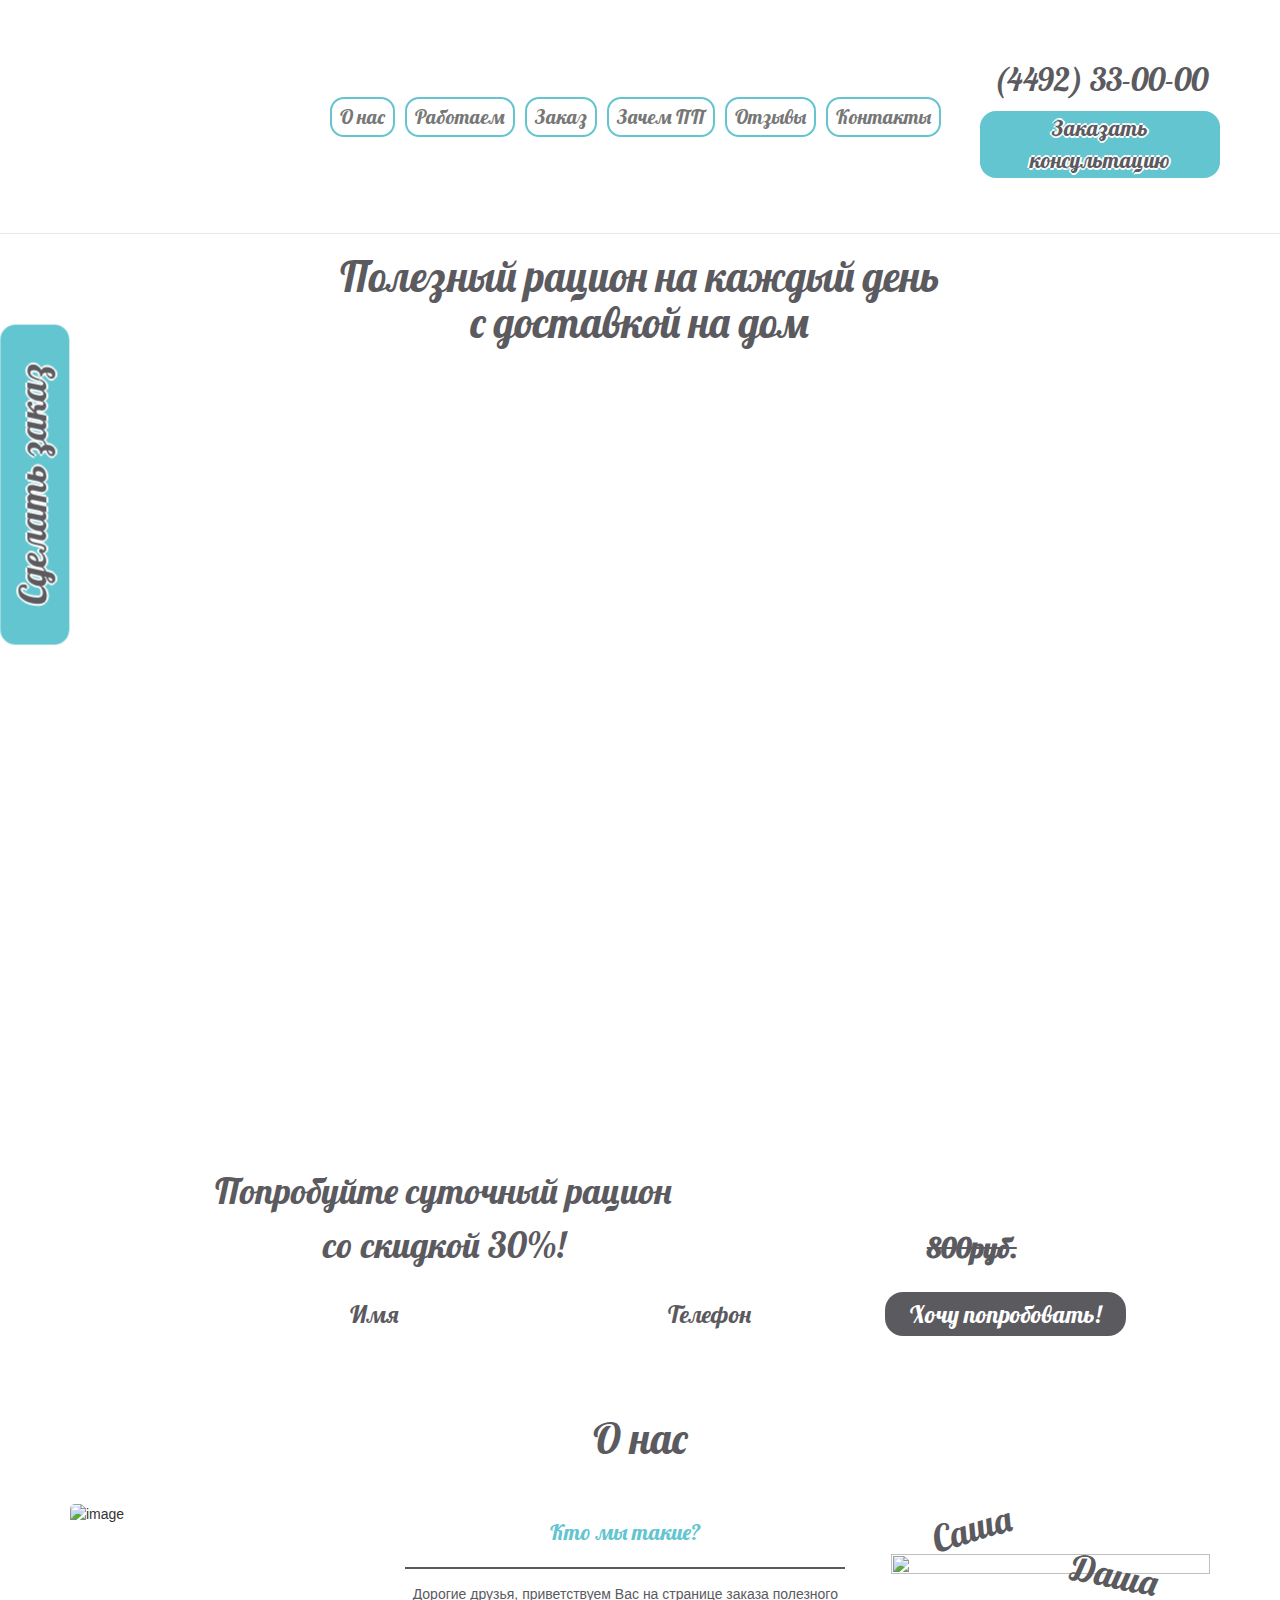
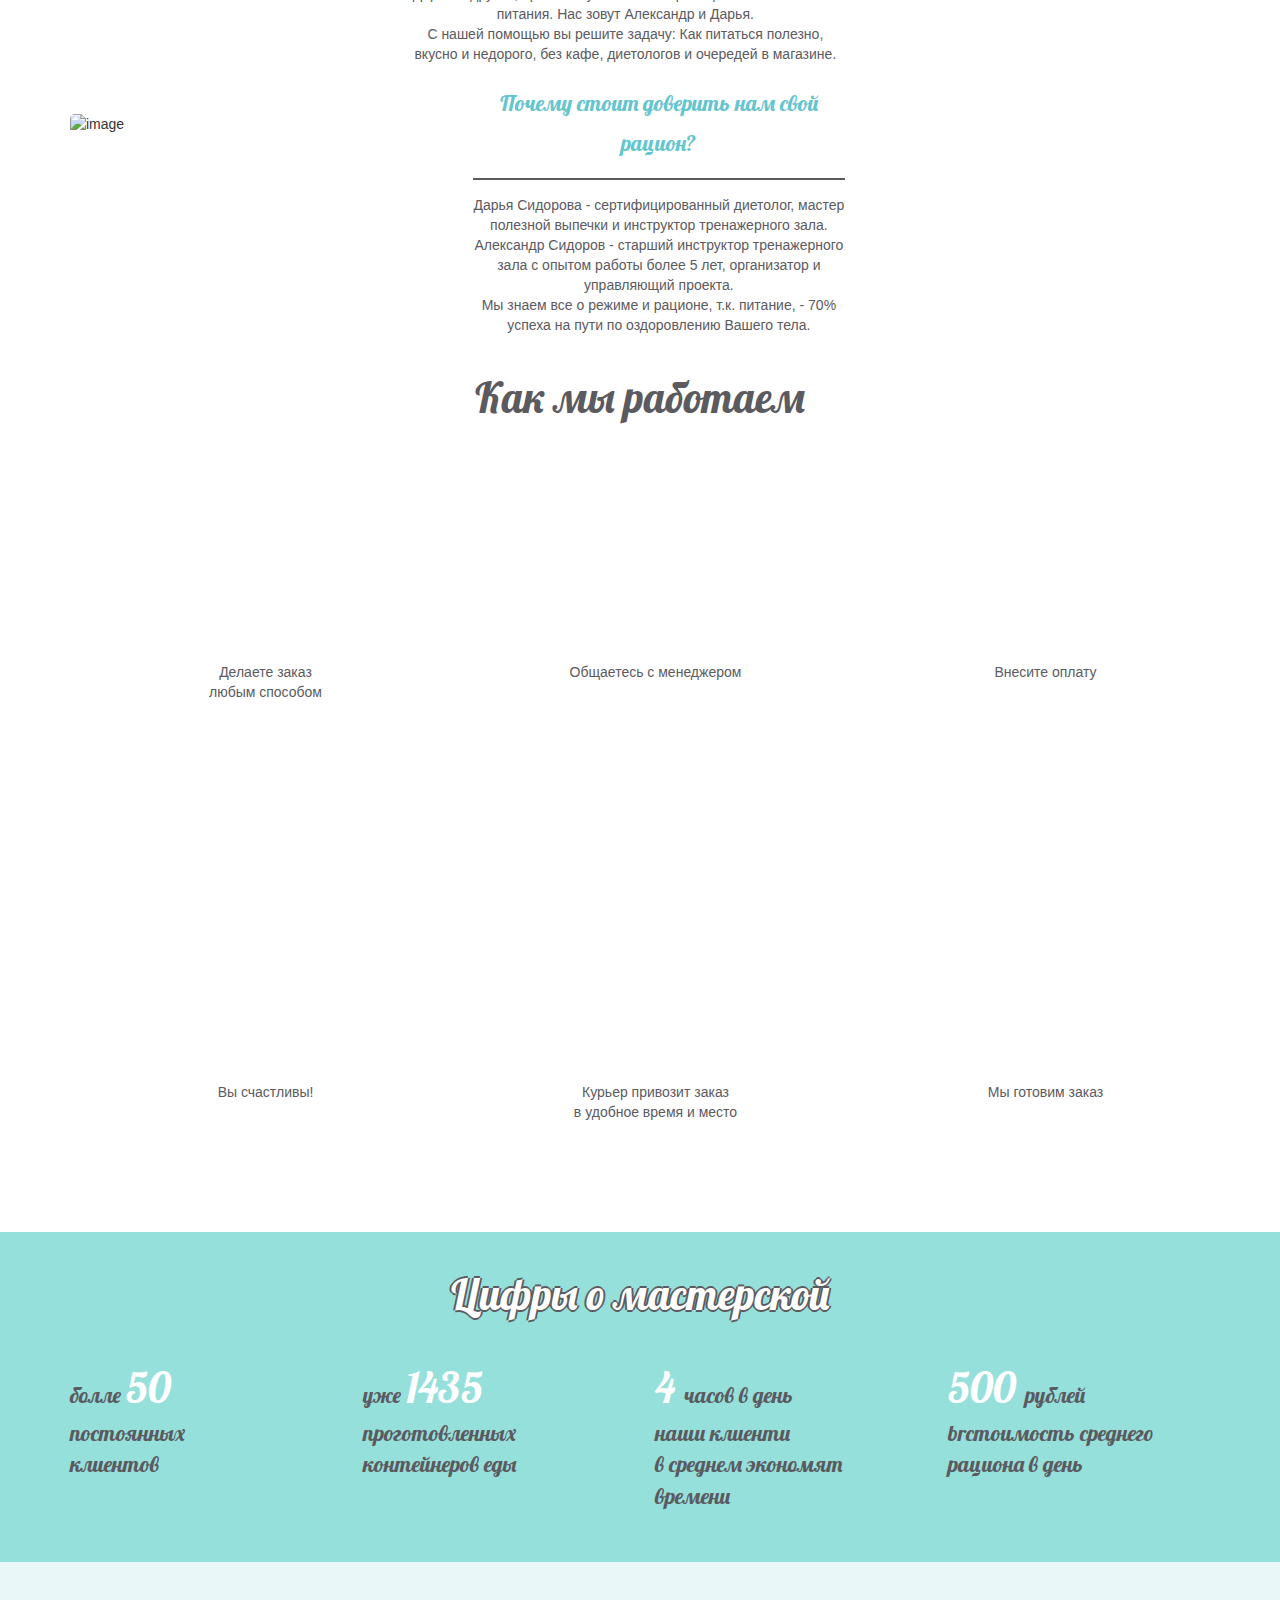
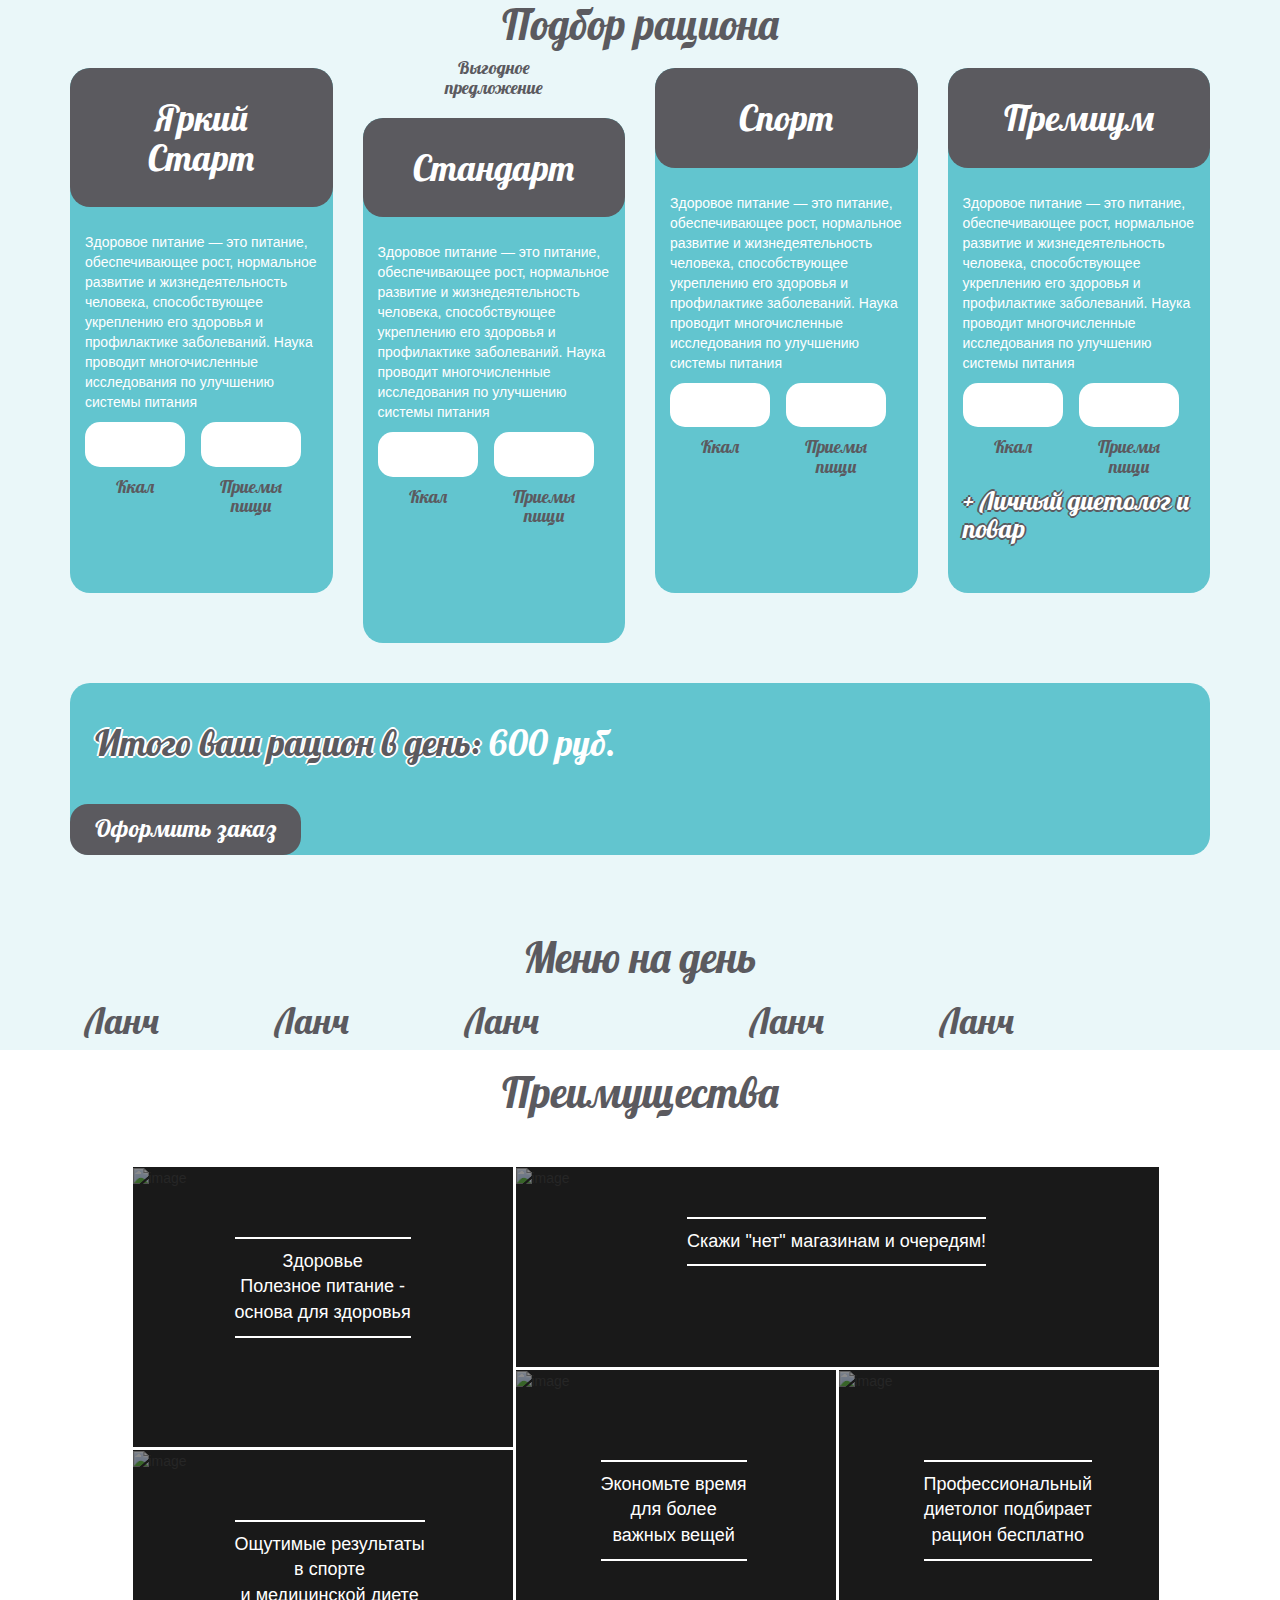
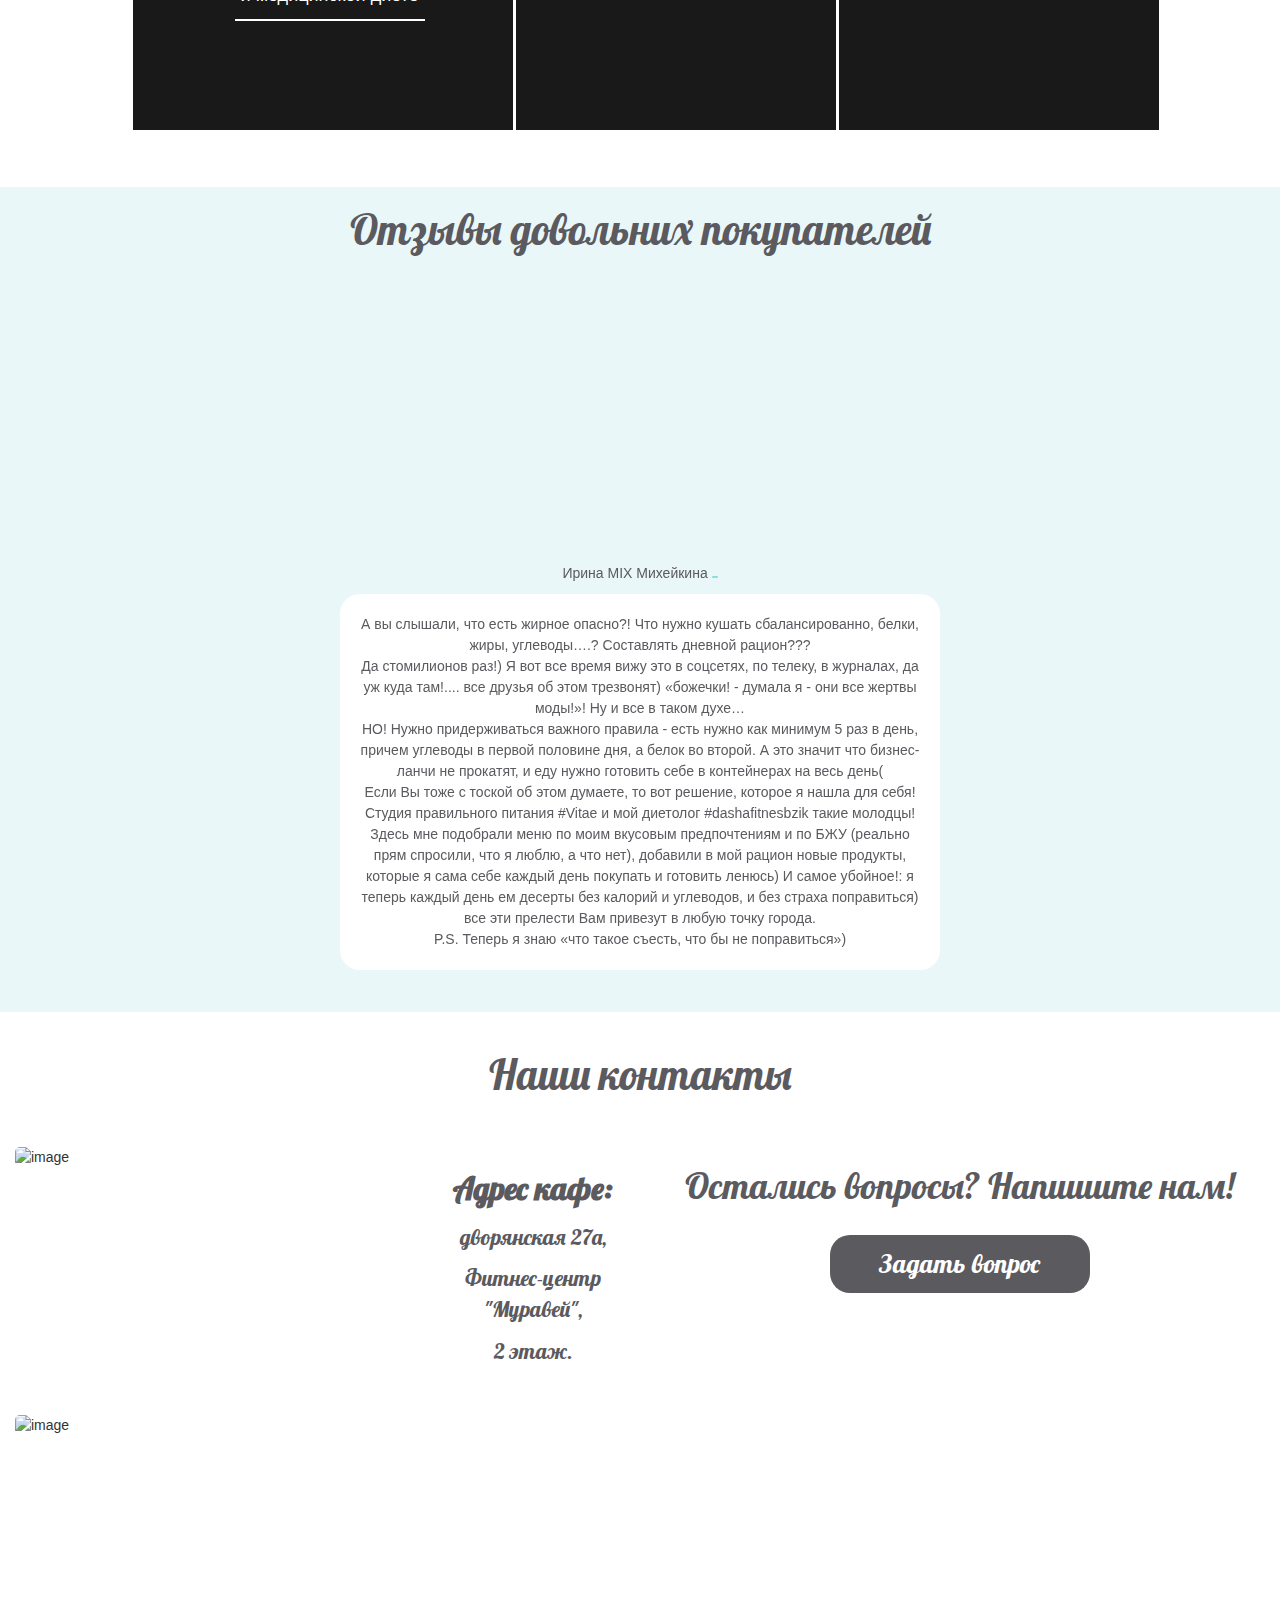
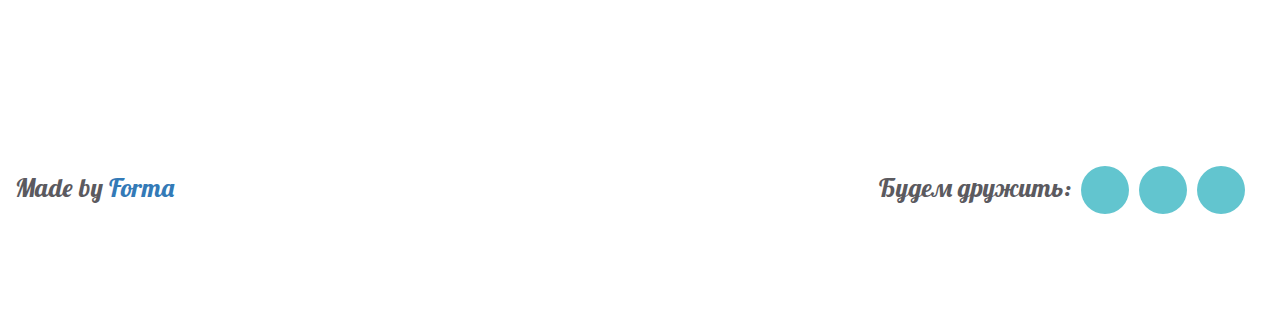
==== commit f8f18721: "Add files via upload" ====
--- a/index.html
+++ b/index.html
@@ -204,20 +204,22 @@
 	</section>
 
 	<section id="zakaz">
+		<span class="ration-grapes"></span>
 		<div class="container">
 			<h1>Подбор рациона</h1>
+
 			<div class="row">
 				<div class="col-lg-3 col-md-6 col-sm-6 col-xs-12">
-					<div class="col-name_menu">
+					<div class="col-name_menu cnm-margin80">
 						<h2>Яркий Старт</h2>
 						<div class="choose-menu">
 							<p>Здоровое питание — это питание, обеспечивающее рост, нормальное развитие и жизнедеятельность человека, способствующее укреплению его здоровья и профилактике заболеваний. Наука проводит многочисленные исследования по улучшению системы питания</p>
 						<div class="col-callorie col-lg-6 col-md-6 col-sm-6 col-xs-6">
-								<input class="input-callorie" type="text" required="required">
+								<input class="input-callorie" data-pack-type='start' type="text" required="required">
 								<h4 class="callorie">Ккал</h4>
 							</div>
 							<div class="col-num-food col-lg-6 col-md-6 col-sm-6 col-xs-6">
-								<input class="input-num-food" type="text" required="required">
+								<input class="input-num-food" data-pack-type='start' type="text" required="required">
 								<h4 class="num-food">Приемы <br>пищи</h4>
 							</div>
 						</div>
@@ -225,33 +227,37 @@
 				</div>
 
 				<div class="col-lg-3 col-md-6 col-sm-6 col-xs-12">
-					<div class="col-name_menu">
-						<h2>Стандарт</h2>
-						<div class="choose-menu">
-							<p>Здоровое питание — это питание, обеспечивающее рост, нормальное развитие и жизнедеятельность человека, способствующее укреплению его здоровья и профилактике заболеваний. Наука проводит многочисленные исследования по улучшению системы питания</p>
-						<div class="col-callorie col-lg-6 col-md-6 col-sm-6 col-xs-6">
-								<input class="input-callorie" type="text" required="required">
-								<h4 class="callorie">Ккал</h4>
-							</div>
-							<div class="col-num-food col-lg-6 col-md-6 col-sm-6 col-xs-6">
-								<input class="input-num-food" type="text" required="required">
-								<h4 class="num-food">Приемы <br>пищи</h4>
+					<h4 class="text-center good-price">Выгодное <br>предложение</h4>
+					<div class="border-colname">
+						<div class="col-name_menu">
+							<h2>Стандарт</h2>
+							<div class="choose-menu">
+								<p>Здоровое питание — это питание, обеспечивающее рост, нормальное развитие и жизнедеятельность человека, способствующее укреплению его здоровья и профилактике заболеваний. Наука проводит многочисленные исследования по улучшению системы питания</p>
+							<div class="col-callorie col-lg-6 col-md-6 col-sm-6 col-xs-6">
+									<input class="input-callorie" data-pack-type='start' type="text" required="required">
+									<h4 class="callorie">Ккал</h4>
+								</div>
+								<div class="col-num-food col-lg-6 col-md-6 col-sm-6 col-xs-6">
+									<input class="input-num-food" data-pack-type='start' type="text" required="required">
+									<h4 class="num-food">Приемы <br>пищи</h4>
+								</div>
 							</div>
 						</div>
+						<span class="blueberry"></span>
 					</div>
 				</div>
 
 				<div class="col-lg-3 col-md-6 col-sm-6 col-xs-12">
-					<div class="col-name_menu">
+					<div class="col-name_menu cnm-margin80">
 						<h2>Спорт</h2>
 						<div class="choose-menu">
 							<p>Здоровое питание — это питание, обеспечивающее рост, нормальное развитие и жизнедеятельность человека, способствующее укреплению его здоровья и профилактике заболеваний. Наука проводит многочисленные исследования по улучшению системы питания</p>
 						<div class="col-callorie col-lg-6 col-md-6 col-sm-6 col-xs-6">
-								<input class="input-callorie" type="text" required="required">
+								<input class="input-callorie" data-pack-type='start' type="text" required="required">
 								<h4 class="callorie">Ккал</h4>
 							</div>
 							<div class="col-num-food col-lg-6 col-md-6 col-sm-6 col-xs-6">
-								<input class="input-num-food" type="text" required="required">
+								<input class="input-num-food" data-pack-type='start' type="text" required="required">
 								<h4 class="num-food">Приемы <br>пищи</h4>
 							</div>
 						</div>
@@ -259,16 +265,16 @@
 				</div>
 	
 				<div class="col-lg-3 col-md-6 col-sm-6 col-xs-12">
-					<div class="col-name_menu">
+					<div class="col-name_menu cnm-margin80">
 						<h2>Премиум</h2>
 						<div class="choose-menu">
 							<p>Здоровое питание — это питание, обеспечивающее рост, нормальное развитие и жизнедеятельность человека, способствующее укреплению его здоровья и профилактике заболеваний. Наука проводит многочисленные исследования по улучшению системы питания</p>
 							<div class="col-callorie col-lg-6 col-md-6 col-sm-6 col-xs-6">
-								<input class="input-callorie" type="text" required="required">
+								<input class="input-callorie" data-pack-type='start' type="text" required="required">
 								<h4 class="callorie">Ккал</h4>
 							</div>
 							<div class="col-num-food col-lg-6 col-md-6 col-sm-6 col-xs-6">
-	 						<input class="input-num-food" type="text" required="required">
+	 						<input class="input-num-food" data-pack-type='start' type="text" required="required">
 								<h4 class="num-food">Приемы <br>пищи</h4>
 							</div>
 							<h3>+ Личный диетолог и повар</h3>
@@ -279,10 +285,11 @@
 
 			<div class="row">
 				<div class="col-lg-12">
+				<span class="ration-grapes2"></span>
 					<div class="result">
 						<h2>Итого ваш рацион в день: <span> 600 руб.</span></h2>
 						<div class="center-booking">
-							<button class="btn-booking">Оформить заказ</button>
+							<button class="btn-booking" onClick="calc()">Оформить заказ</button>
 						</div>
 						
 					</div>
@@ -563,7 +570,7 @@
 		    <form id="form" action="send.php" method="POST">
 		    	<input type="text" value="Ваше имя" required="required">
 		    	<input type="email" value="Вашa почта" required="required">
-		    	<button type="button" class="btn-send" data-dismiss="modal">Отправить</button>
+		    	<button type="submit" class="btn-send" data-dismiss="modal">Отправить</button>
 		    </form>
 		    </div>
 		  </div>
@@ -582,7 +589,7 @@
 		    <form id="form" action="send.php" method="POST">
 		    	<input type="text" value="Ваше имя" required="required">
 		    	<input type="email" value="Вашa почта" required="required">
-		    	<button type="button" class="btn-send" data-dismiss="modal">Отправить</button>
+		    	<button type="submit" class="btn-send" data-dismiss="modal">Отправить</button>
 		    </form>
 		    </div>
 		  </div>
@@ -593,6 +600,31 @@
 	<script src="https://use.fontawesome.com/9caa7bdbf2.js"></script>
 	<script src="http://masonry.desandro.com/masonry.pkgd.js"></script>
 	<script type="text/javascript">
+
+		function calc(){
+			var total = 0;
+			var data = {
+				'start' : {'kkal' : 763, 'price' : 100},
+				'standart' : {'kkal' : 863, 'price' : 200},
+				'sport' : {'kkal' : 963, 'price' : 300},
+				'premium' : {'kkal' : 1063, 'price' : 400}
+			}
+		
+			for (key in data)
+			{
+				food_count = $('.input-num-food[data-pack-type="'+key+'"]').val();
+				if (food_count == ""){
+					food_count = 0;
+					$('.input-num-food[data-pack-type="'+key+'"]').val(0);
+				} 
+				$('.input-callorie[data-pack-type="'+key+'"]').val(data[key].kkal*food_count); 
+				total += data[key].price*food_count;
+			}
+			$('.result h2 span').text(total+'руб');
+		}
+
+
+
 		$('.grid').masonry({
 		  itemSelector: '.grid-item',
 		  columnWidth: 160
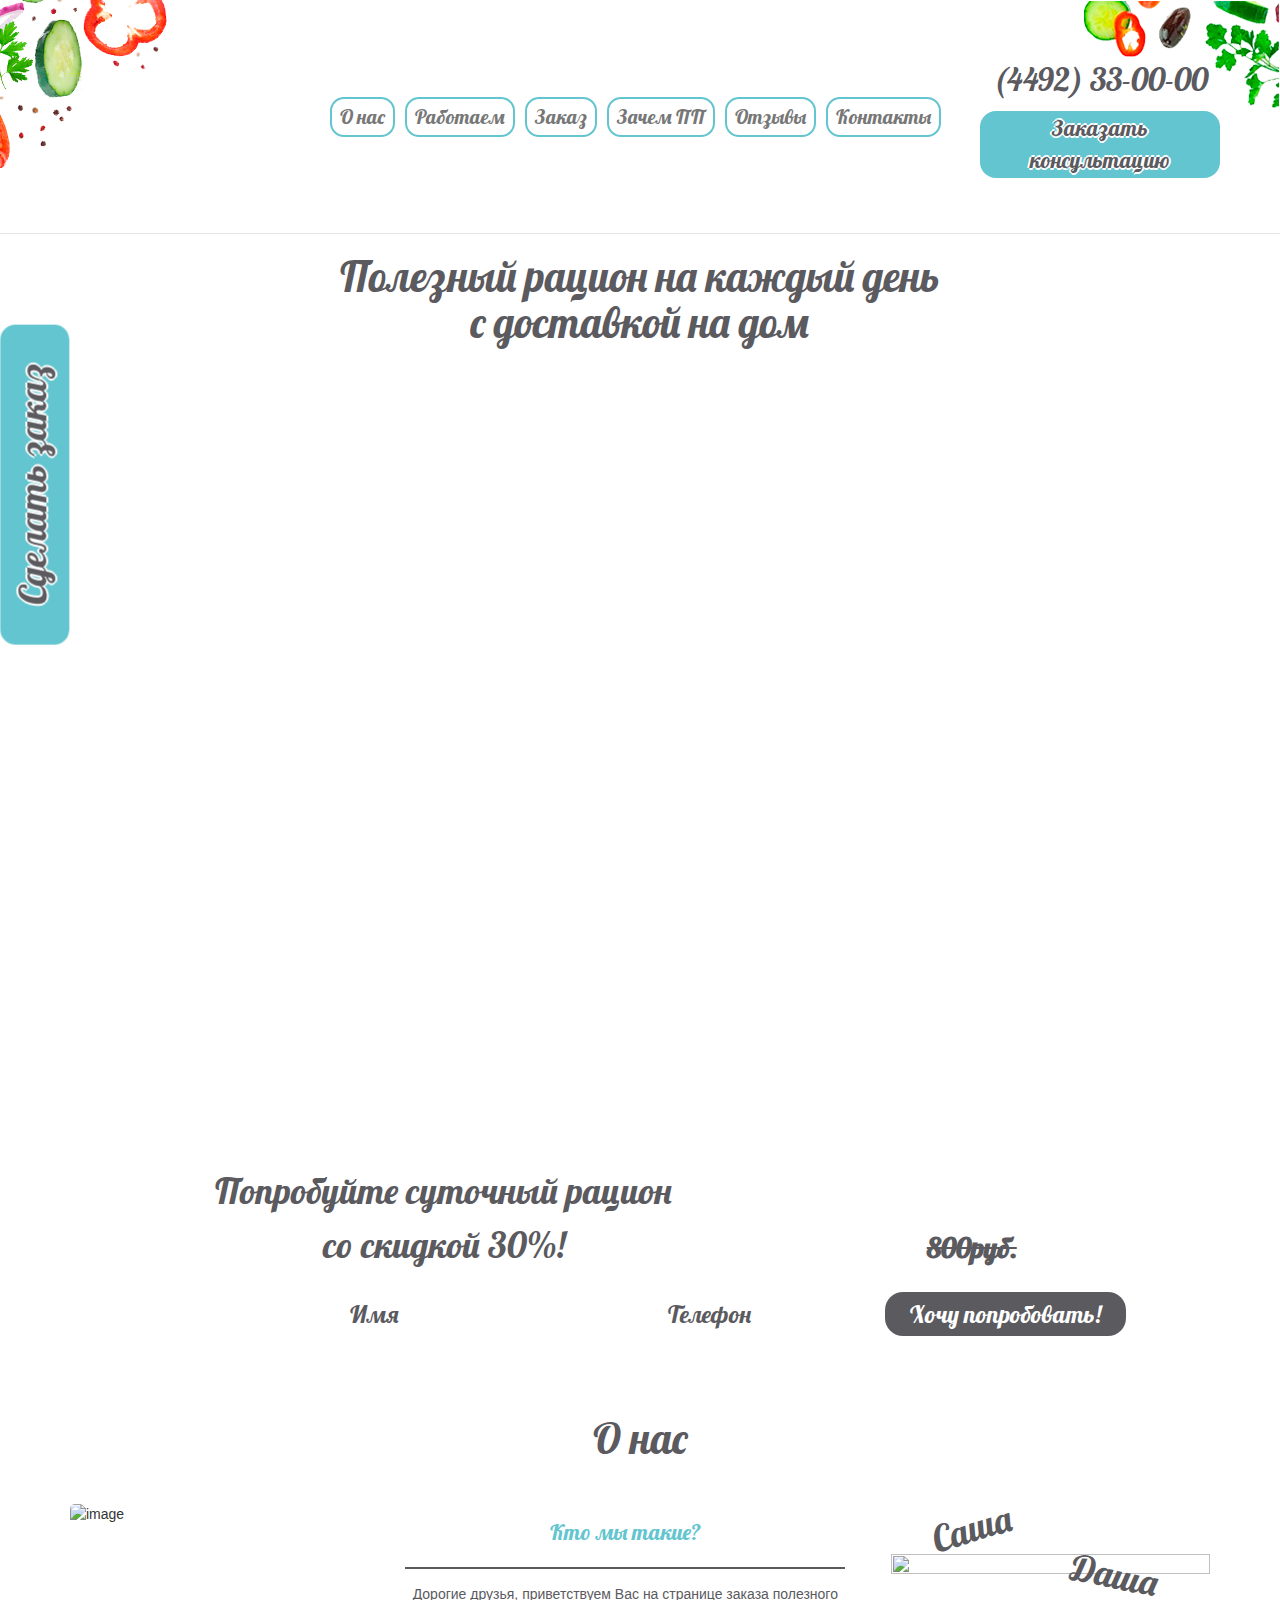
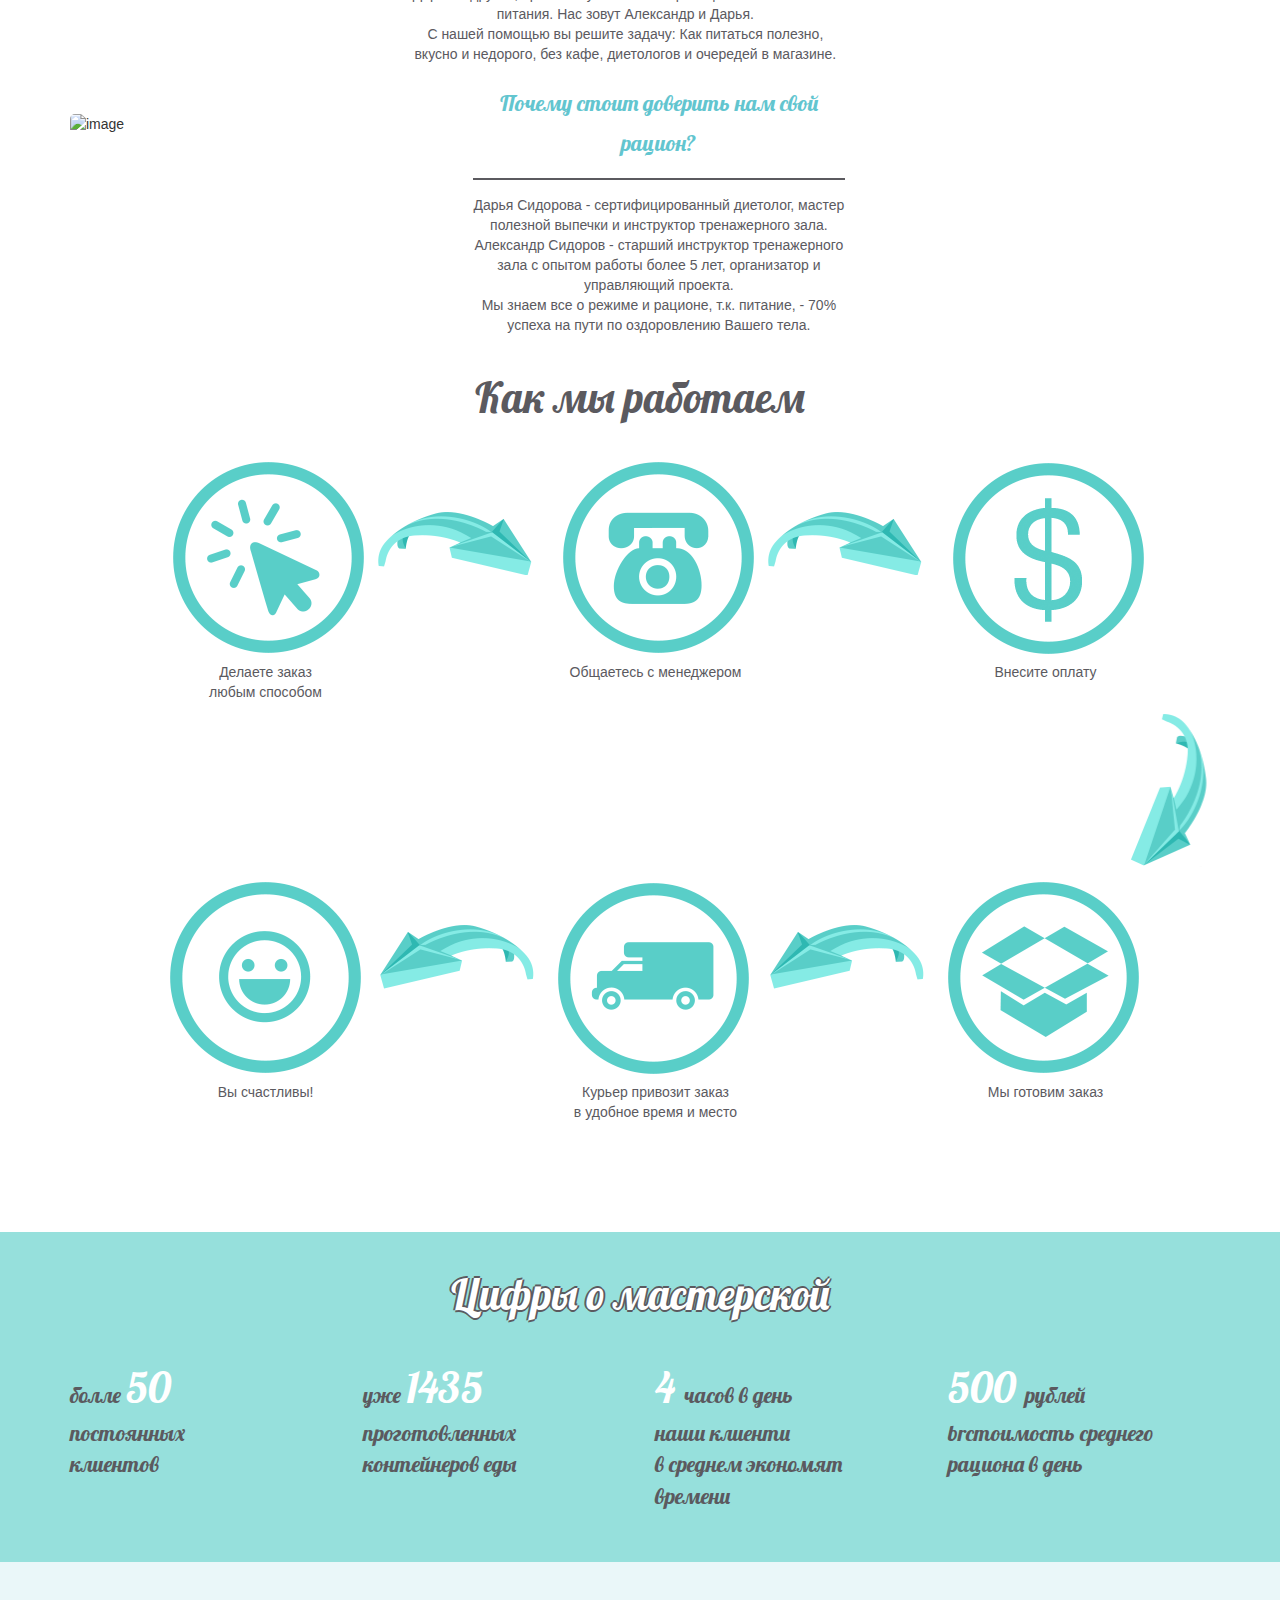
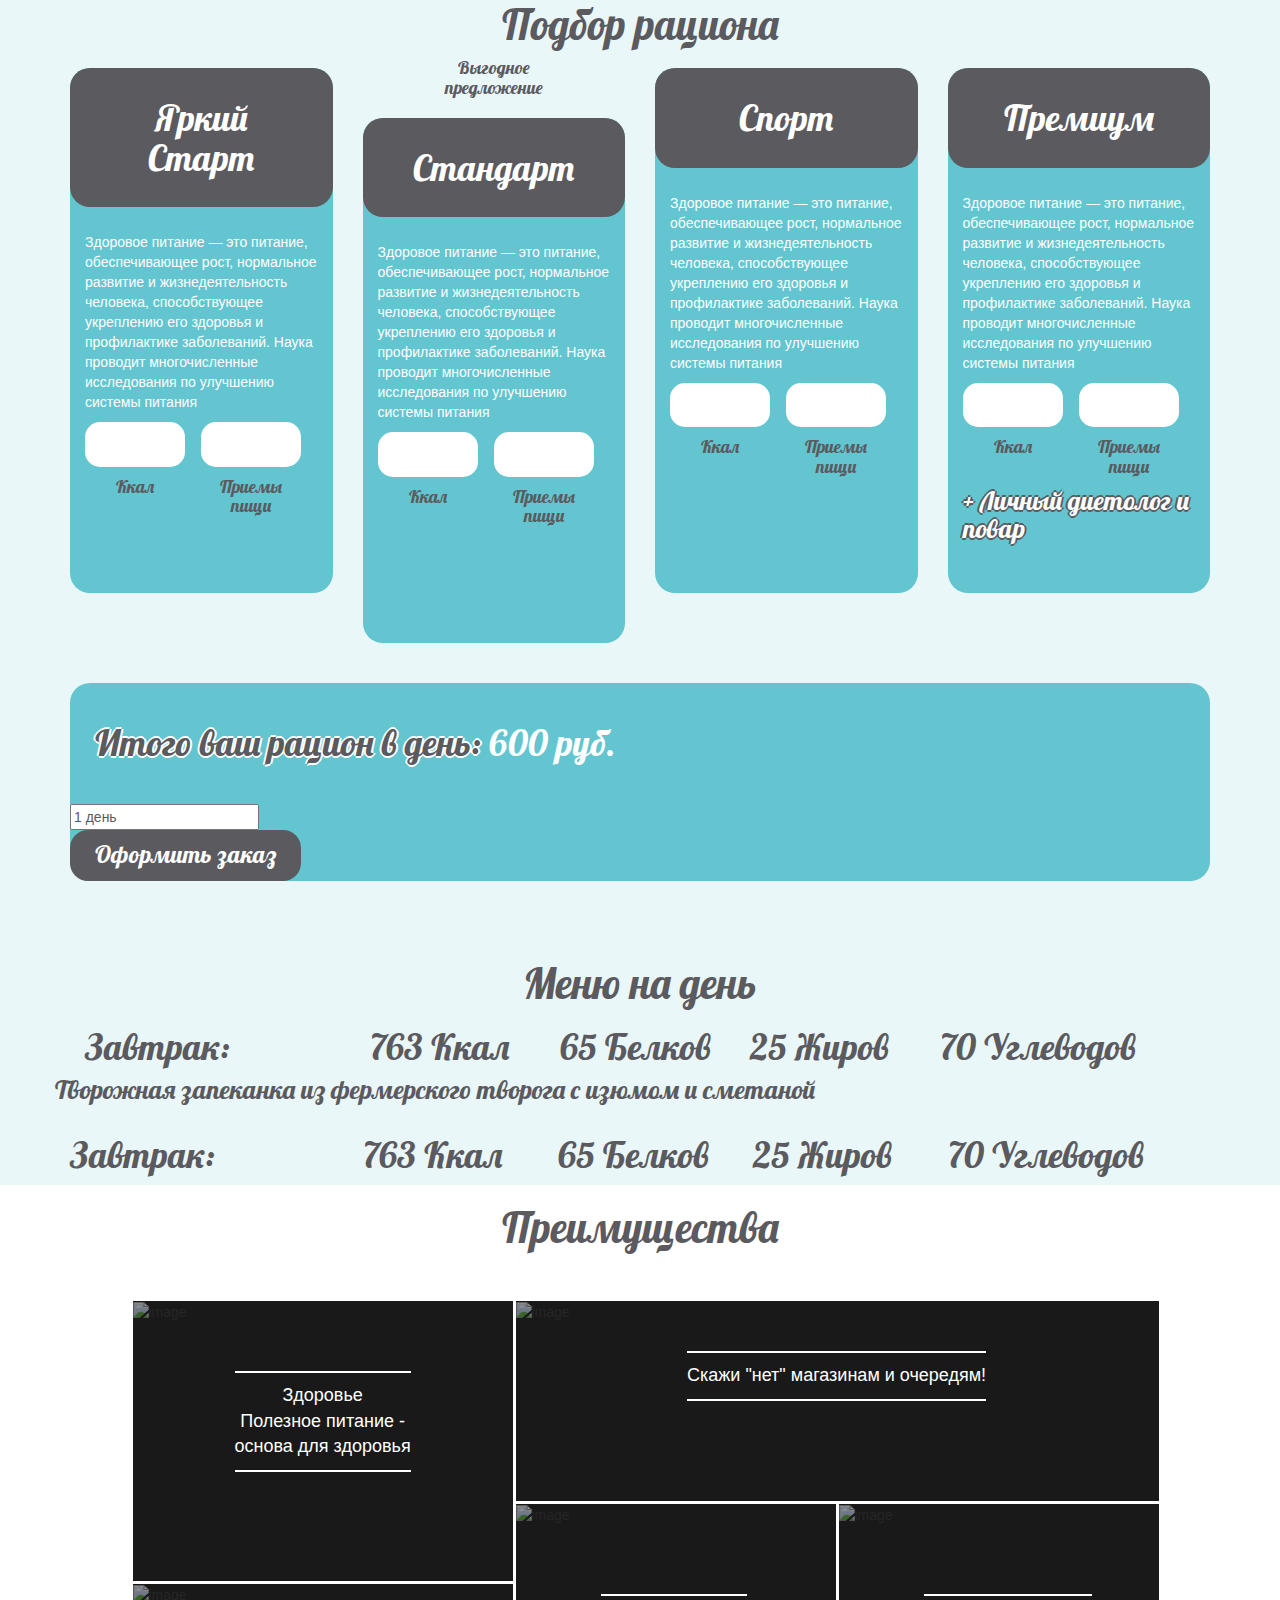
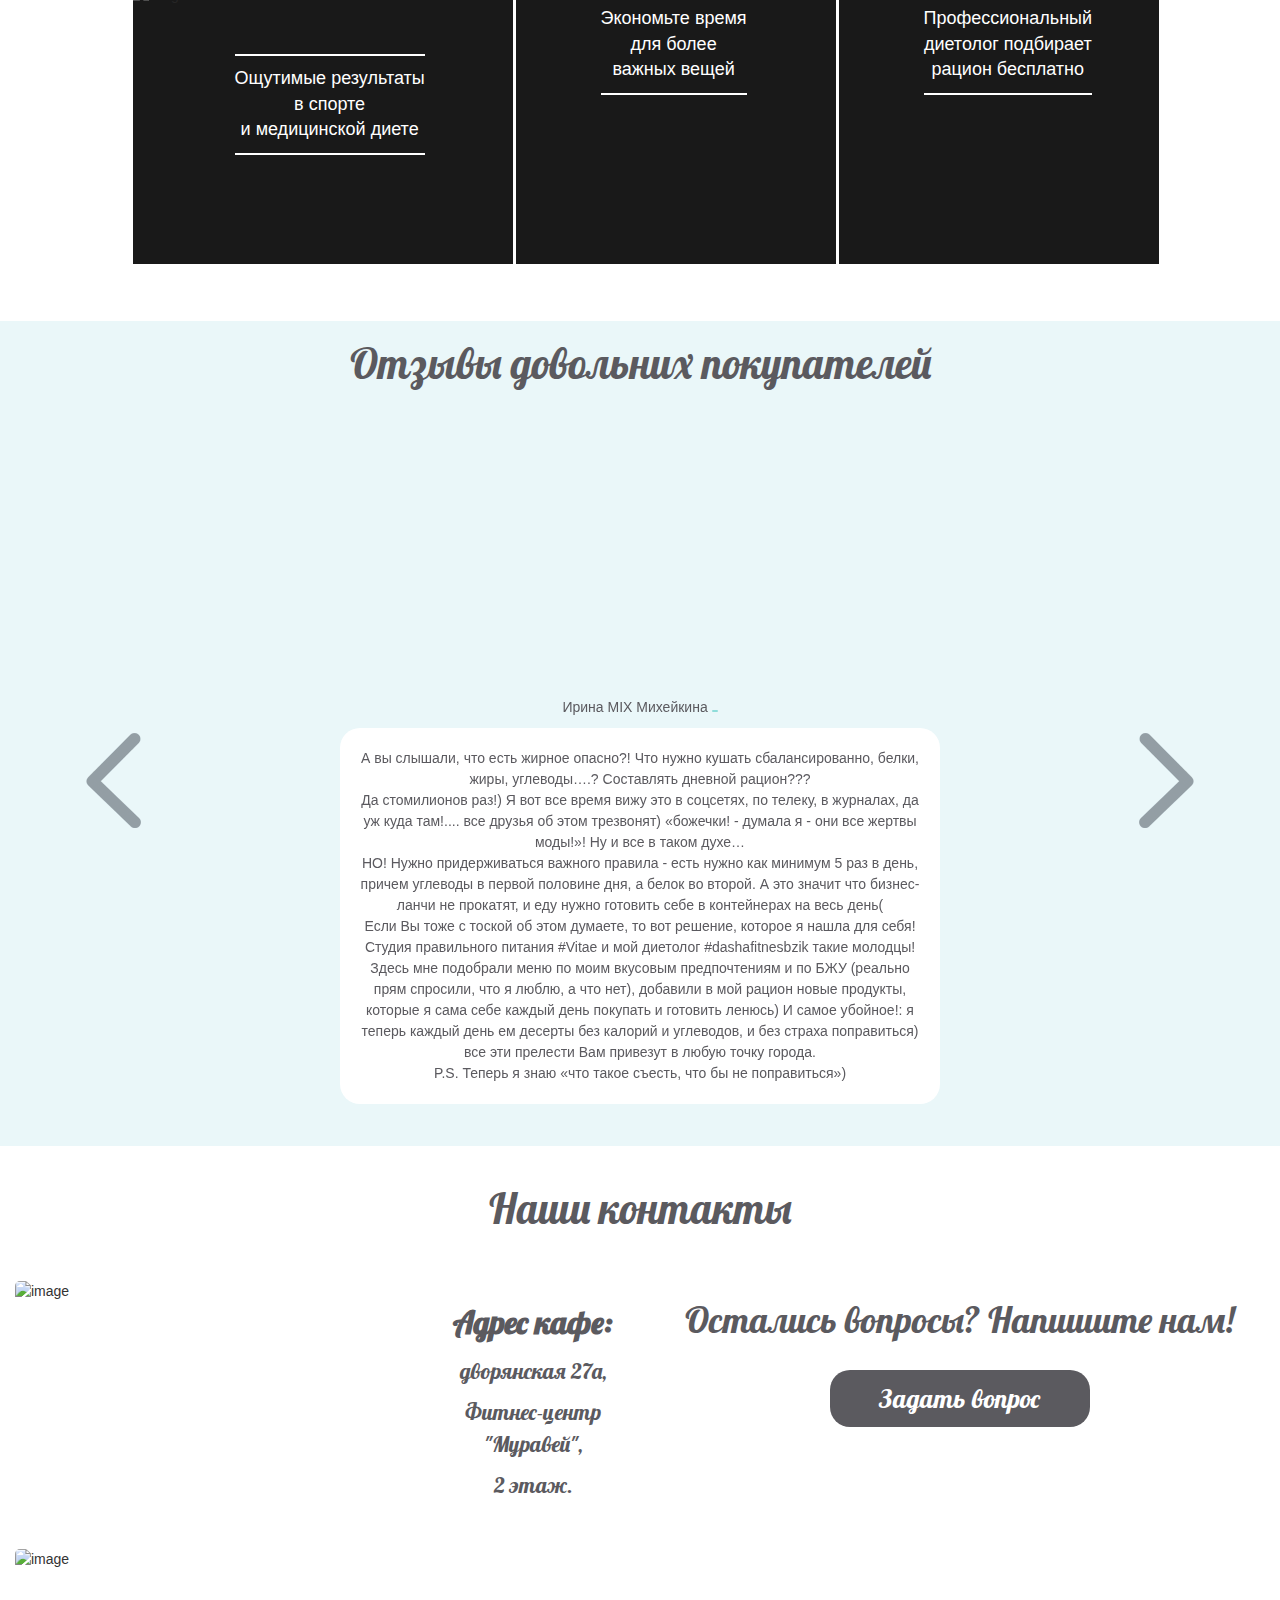
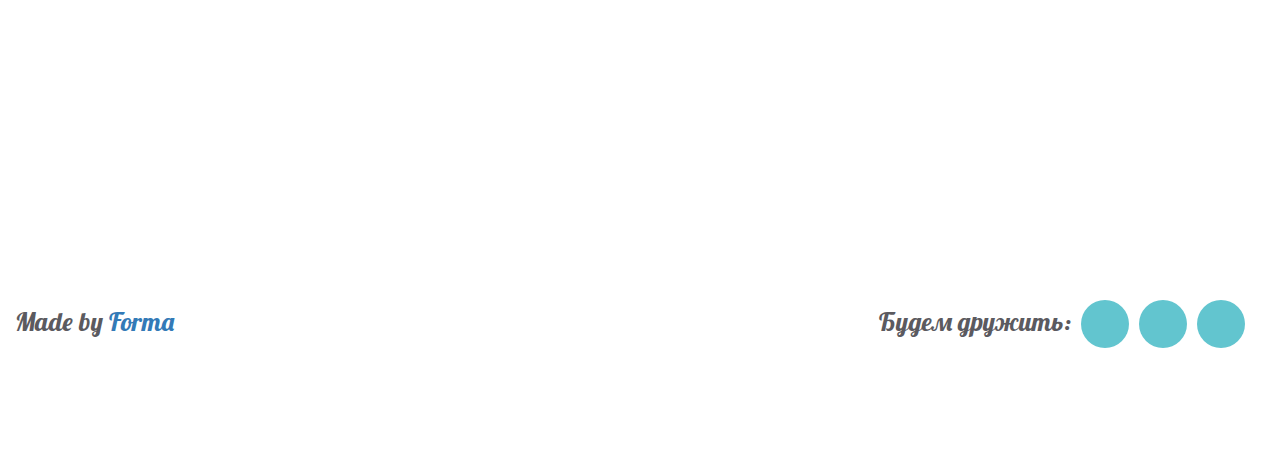
==== commit 88e921da: "Add files via upload" ====
--- a/index.html
+++ b/index.html
@@ -15,6 +15,7 @@
 </head>
 <body>
 	<nav id="mainNav" class="nav-menu navbar navbar-default navbar-fixed-top">
+		<div class="wave3-sprite"></div>
 		<span class="img-header-left"></span>
 		<span class="img-header-right"></span>
 		<div class="navbar-header">
@@ -172,6 +173,9 @@
 		</div>
 	</section>
 	<section id="numbers">
+		<div class="wave-numbers"></div>
+		<div class="wave-numbers2"></div>
+		<div class="wave2"></div>
 		<div class="container">
 			<h1>Цифры о мастерской</h1>
 			<div class="row">
@@ -197,13 +201,13 @@
 					<div class="center-block">
 						<p><span>500 </span>рублей brстоимость среднего <br>рациона в день</p>
 					</div>
-					
 				</div>
 			</div>
 		</div>
 	</section>
 
 	<section id="zakaz">
+		<div class="wave3-sprite"></div>
 		<span class="ration-grapes"></span>
 		<div class="container">
 			<h1>Подбор рациона</h1>
@@ -219,7 +223,7 @@
 								<h4 class="callorie">Ккал</h4>
 							</div>
 							<div class="col-num-food col-lg-6 col-md-6 col-sm-6 col-xs-6">
-								<input class="input-num-food" data-pack-type='start' type="text" required="required">
+								<input class="input-num-food" data-pack-type='start' type="text">
 								<h4 class="num-food">Приемы <br>пищи</h4>
 							</div>
 						</div>
@@ -234,11 +238,11 @@
 							<div class="choose-menu">
 								<p>Здоровое питание — это питание, обеспечивающее рост, нормальное развитие и жизнедеятельность человека, способствующее укреплению его здоровья и профилактике заболеваний. Наука проводит многочисленные исследования по улучшению системы питания</p>
 							<div class="col-callorie col-lg-6 col-md-6 col-sm-6 col-xs-6">
-									<input class="input-callorie" data-pack-type='start' type="text" required="required">
+									<input class="input-callorie" data-pack-type='standart' type="text" required="required">
 									<h4 class="callorie">Ккал</h4>
 								</div>
 								<div class="col-num-food col-lg-6 col-md-6 col-sm-6 col-xs-6">
-									<input class="input-num-food" data-pack-type='start' type="text" required="required">
+									<input class="input-num-food" data-pack-type='standart' type="text" >
 									<h4 class="num-food">Приемы <br>пищи</h4>
 								</div>
 							</div>
@@ -253,11 +257,11 @@
 						<div class="choose-menu">
 							<p>Здоровое питание — это питание, обеспечивающее рост, нормальное развитие и жизнедеятельность человека, способствующее укреплению его здоровья и профилактике заболеваний. Наука проводит многочисленные исследования по улучшению системы питания</p>
 						<div class="col-callorie col-lg-6 col-md-6 col-sm-6 col-xs-6">
-								<input class="input-callorie" data-pack-type='start' type="text" required="required">
+								<input class="input-callorie" data-pack-type='sport' type="text" required="required">
 								<h4 class="callorie">Ккал</h4>
 							</div>
 							<div class="col-num-food col-lg-6 col-md-6 col-sm-6 col-xs-6">
-								<input class="input-num-food" data-pack-type='start' type="text" required="required">
+								<input class="input-num-food" data-pack-type='sport' type="text">
 								<h4 class="num-food">Приемы <br>пищи</h4>
 							</div>
 						</div>
@@ -270,11 +274,11 @@
 						<div class="choose-menu">
 							<p>Здоровое питание — это питание, обеспечивающее рост, нормальное развитие и жизнедеятельность человека, способствующее укреплению его здоровья и профилактике заболеваний. Наука проводит многочисленные исследования по улучшению системы питания</p>
 							<div class="col-callorie col-lg-6 col-md-6 col-sm-6 col-xs-6">
-								<input class="input-callorie" data-pack-type='start' type="text" required="required">
+								<input class="input-callorie" data-pack-type='premium' type="text" required="required">
 								<h4 class="callorie">Ккал</h4>
 							</div>
 							<div class="col-num-food col-lg-6 col-md-6 col-sm-6 col-xs-6">
-	 						<input class="input-num-food" data-pack-type='start' type="text" required="required">
+	 						<input class="input-num-food" data-pack-type='premium' type="text">
 								<h4 class="num-food">Приемы <br>пищи</h4>
 							</div>
 							<h3>+ Личный диетолог и повар</h3>
@@ -289,6 +293,9 @@
 					<div class="result">
 						<h2>Итого ваш рацион в день: <span> 600 руб.</span></h2>
 						<div class="center-booking">
+							<input class="num-day" type="text" required="required" value="1 день">
+						</div>
+						<div class="center-booking">
 							<button class="btn-booking" onClick="calc()">Оформить заказ</button>
 						</div>
 						
@@ -296,23 +303,45 @@
 					
 				</div>
 			</div>
+			<h1>Меню на день</h1>
 			<div class="row menu-row">
-			<h1>Меню на день</h1>
+				
 				<div class="col-lg-12">
+					<div class="col-lg-3">
+						<h2>Завтрак:</h2>
+					</div>
 					<div class="col-lg-2">
-						<h2>Ланч</h2>
+						<h2>763 Ккал</h2>
 					</div>
 					<div class="col-lg-2">
-						<h2>Ланч</h2>
+						<h2>65 Белков</h2>
+					</div>
+					<div class="col-lg-2">
+						<h2>25 Жиров</h2>
 					</div>
 					<div class="col-lg-3">
-						<h2>Ланч</h2>
-					</div>
-					<div class="col-lg-2">
-						<h2>Ланч</h2>
-					</div>
-					<div class="col-lg-3">
-						<h2>Ланч</h2>
+						<h2>70 Углеводов</h2>
+					</div>
+				</div>
+			
+				<h3>Творожная запеканка из фермерского творога с изюмом и сметаной</h3>
+				<div class="row">
+					<div class="col-lg-12">
+						<div class="col-lg-3">
+							<h2>Завтрак:</h2>
+						</div>
+						<div class="col-lg-2">
+							<h2>763 Ккал</h2>
+						</div>
+						<div class="col-lg-2">
+							<h2>65 Белков</h2>
+						</div>
+						<div class="col-lg-2">
+							<h2>25 Жиров</h2>
+						</div>
+						<div class="col-lg-3">
+							<h2>70 Углеводов</h2>
+						</div>
 					</div>
 				</div>
 			</div>
@@ -427,7 +456,8 @@
 		</div>
 	</section>
 	<section id="comment" class="comment">
-		
+		<div class="wave2-sprite"></div>
+		<div class="wave3-sprite"></div>
 			<div id="carousel-example-generic" class="carousel slide" data-ride="carousel">
 			<div class="container">
 			<h1>Отзывы довольних покупателей</h1>
@@ -604,10 +634,10 @@
 		function calc(){
 			var total = 0;
 			var data = {
-				'start' : {'kkal' : 763, 'price' : 100},
-				'standart' : {'kkal' : 863, 'price' : 200},
-				'sport' : {'kkal' : 963, 'price' : 300},
-				'premium' : {'kkal' : 1063, 'price' : 400}
+				'start' : {'kkal' : 880, 'price' : 600},
+				'standart' : {'kkal' : 763, 'price' : 900},
+				'sport' : {'kkal' : 1193, 'price' : 1000},
+				'premium' : {'kkal' : 1270, 'price' : 1150}
 			}
 		
 			for (key in data)
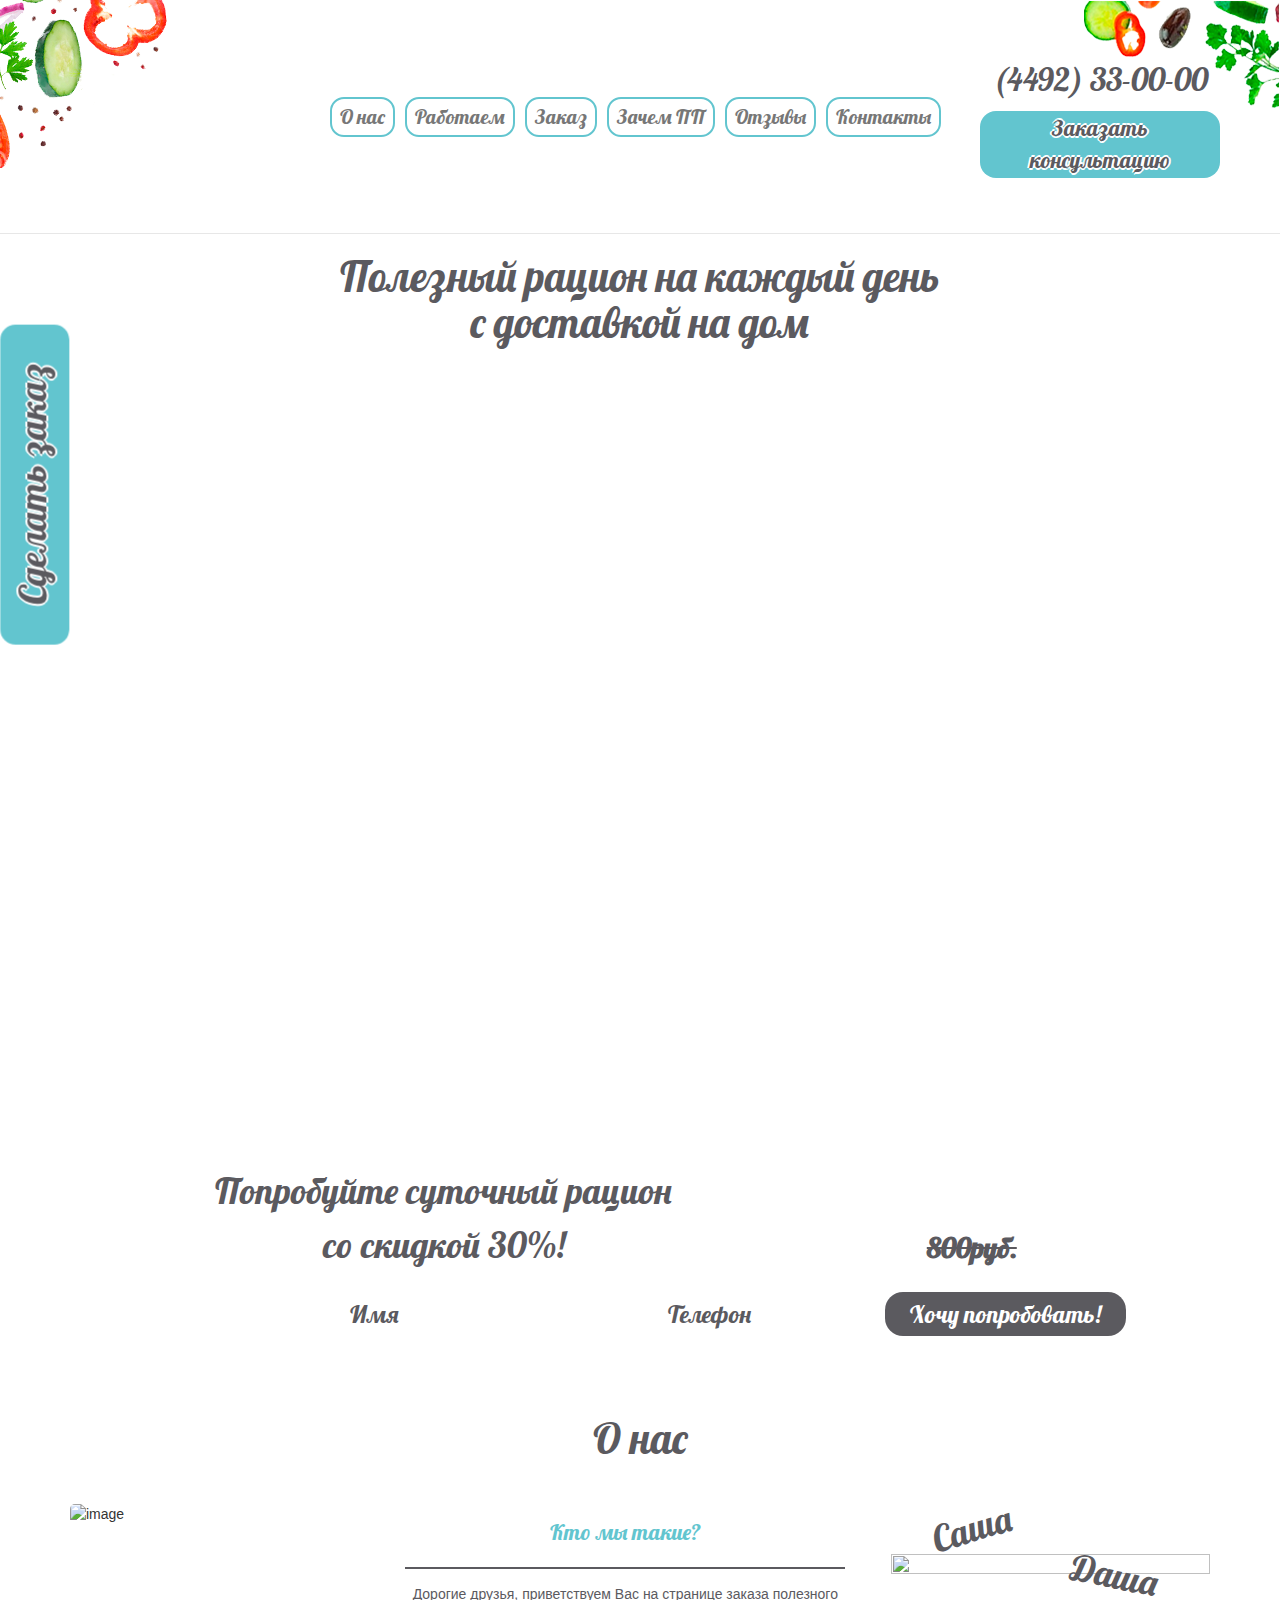
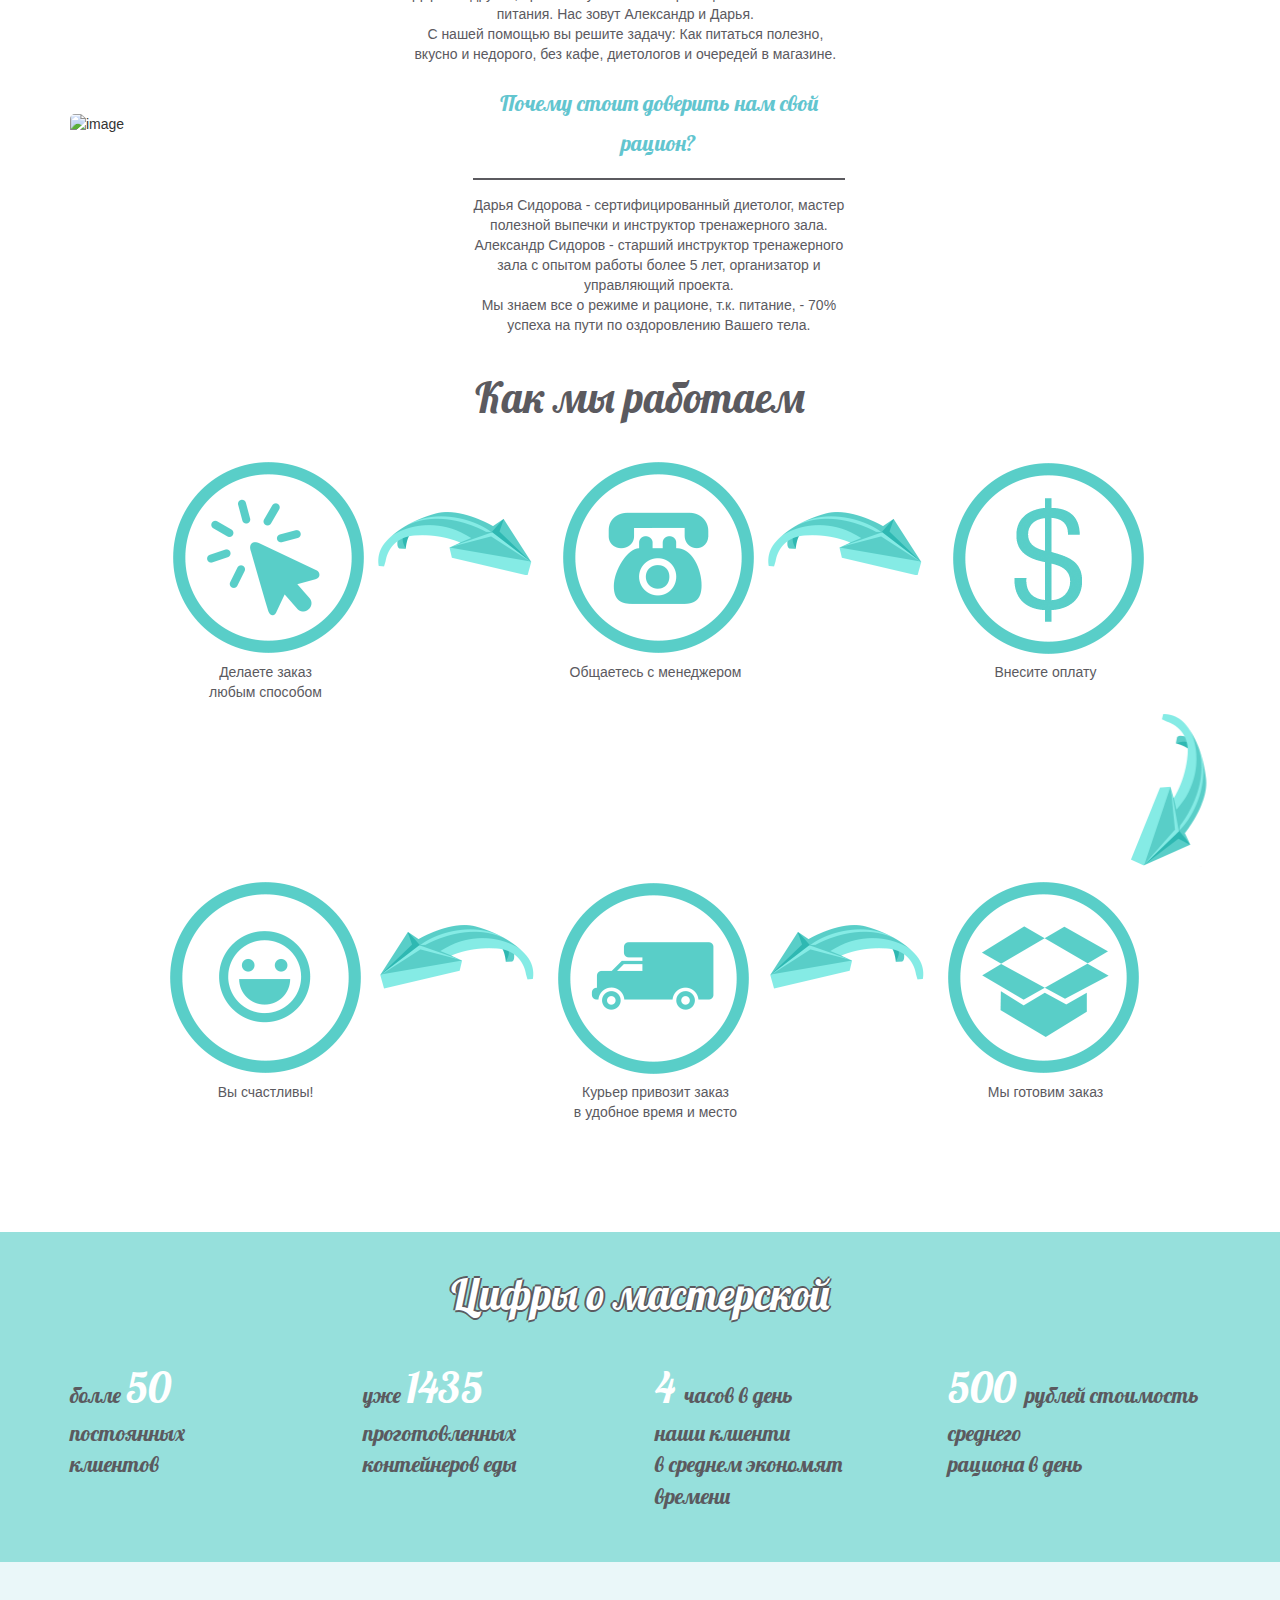
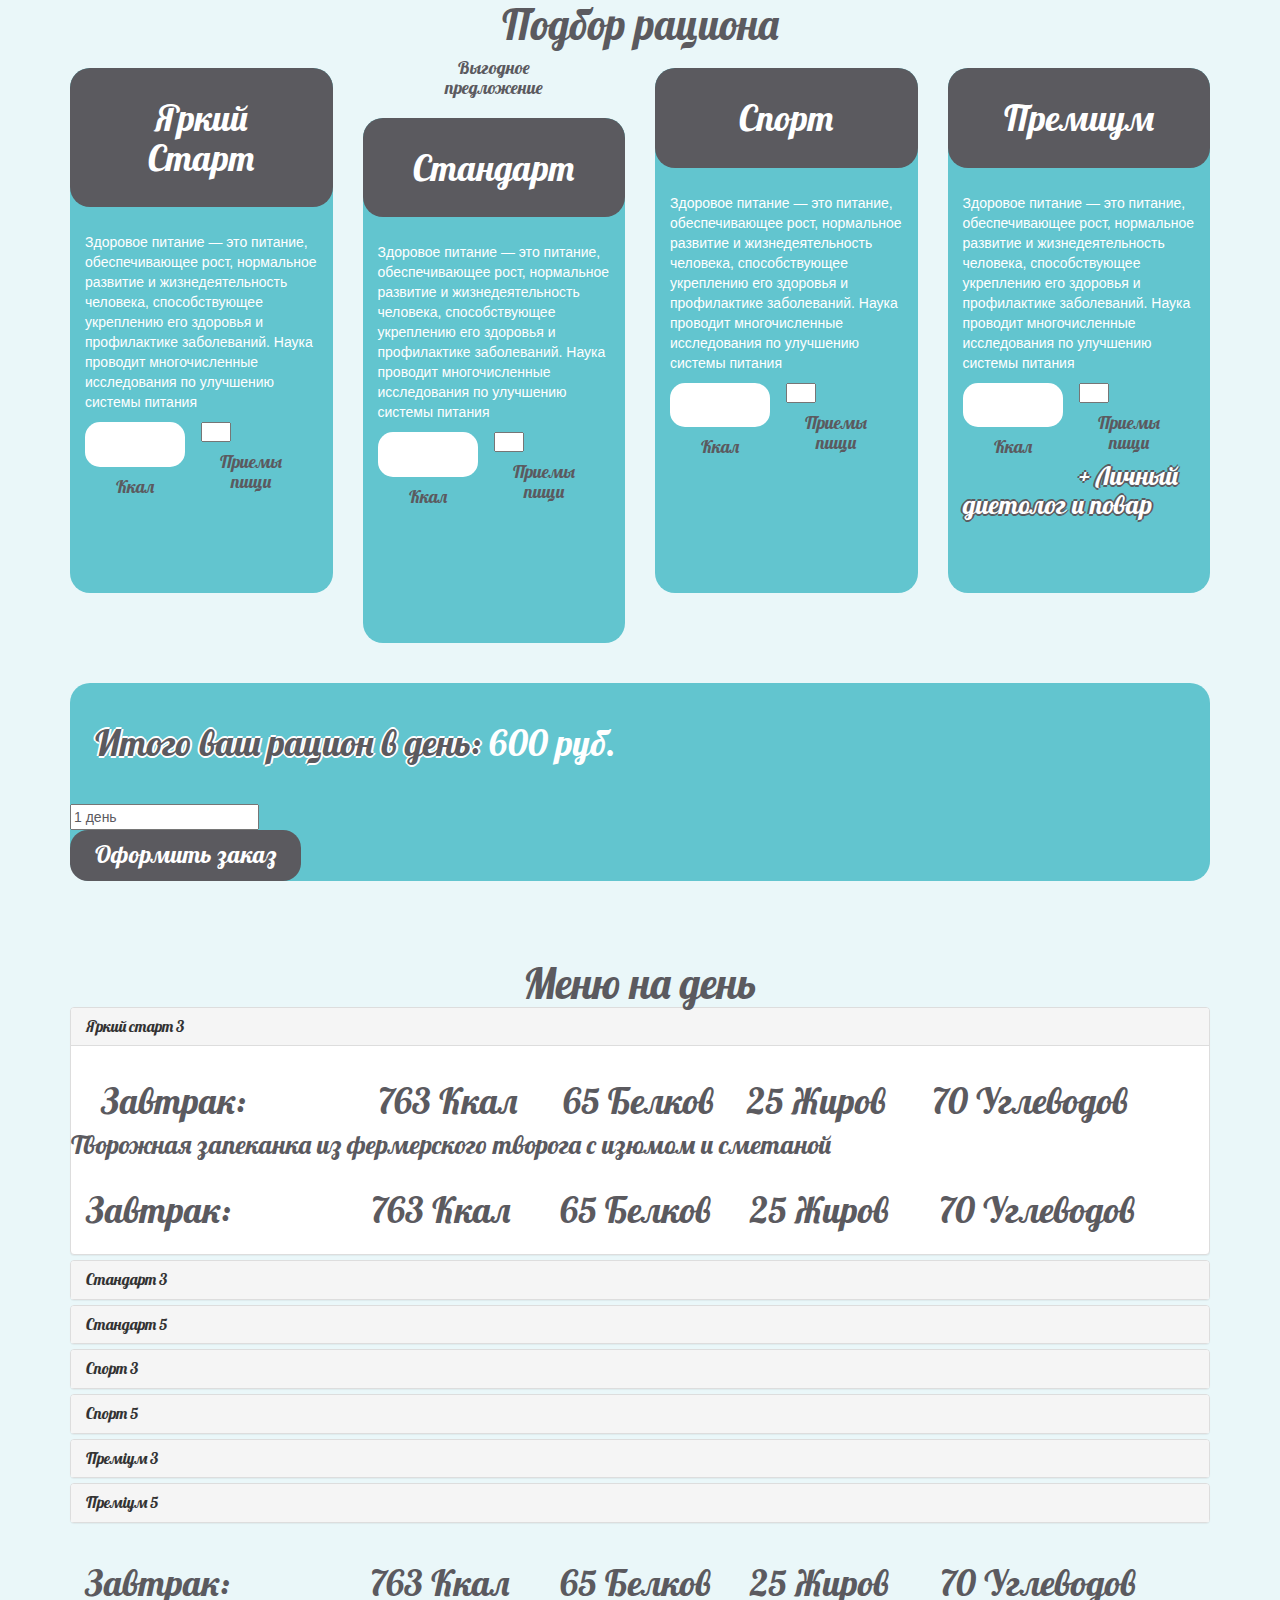
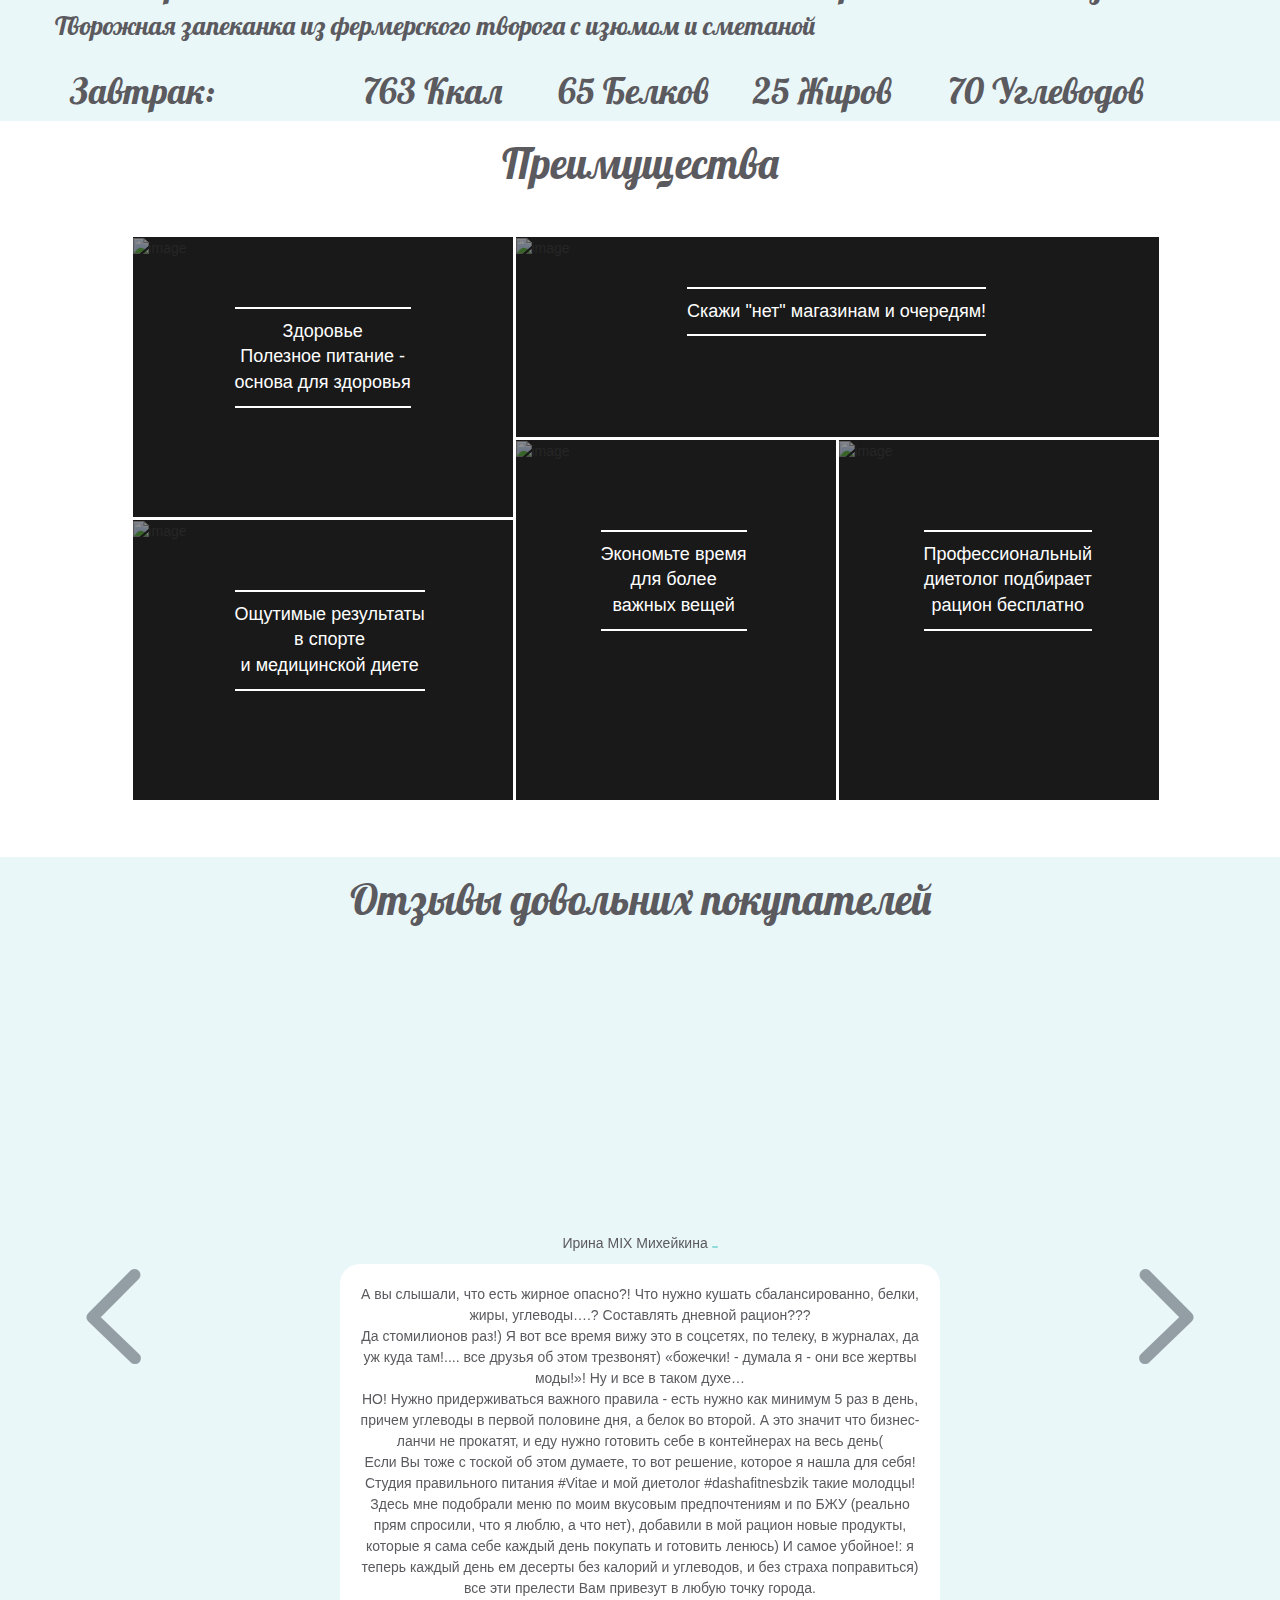
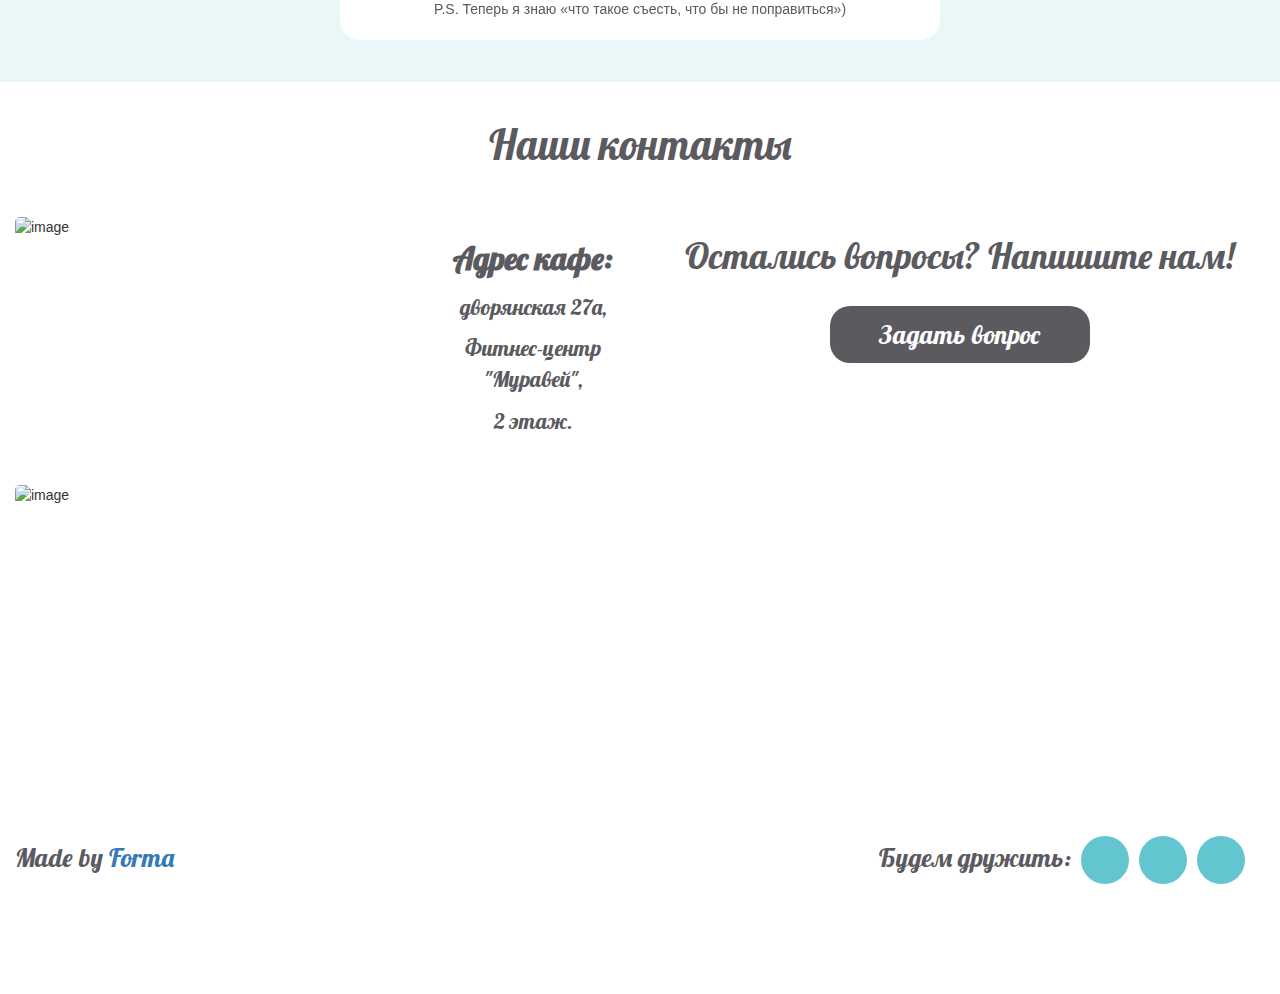
==== commit 5a70aa04: "Add files via upload" ====
--- a/index.html
+++ b/index.html
@@ -84,7 +84,7 @@
 						<img src="img/about1.jpg" alt="image">
 						<span class="brokol-i"></span>
 					</div>
-					<div class="col-lg-7 col-md-6 col-sm-6 col-xs-12"">
+					<div class="col-lg-7 col-md-6 col-sm-6 col-xs-12">
 						<h5>Кто мы такие?</h5>
 						<hr>
 						<p>Дорогие друзья, приветствуем Вас на странице заказа полезного питания. Нас зовут Александр и Дарья. <br>
@@ -199,7 +199,7 @@
 				</div>
 				<div class="col-lg-3 col-md-6 col-sm-6 col-xs-12 ">
 					<div class="center-block">
-						<p><span>500 </span>рублей brстоимость среднего <br>рациона в день</p>
+						<p><span>500 </span>рублей стоимость среднего <br>рациона в день</p>
 					</div>
 				</div>
 			</div>
@@ -223,7 +223,11 @@
 								<h4 class="callorie">Ккал</h4>
 							</div>
 							<div class="col-num-food col-lg-6 col-md-6 col-sm-6 col-xs-6">
-								<input class="input-num-food" data-pack-type='start' type="text">
+								<select class="input-num-food" data-pack-type='start' required="required" size="1">
+									<option selected value="0">0</option>
+									<option value="3">3</option>
+								</select>
+								
 								<h4 class="num-food">Приемы <br>пищи</h4>
 							</div>
 						</div>
@@ -242,7 +246,11 @@
 									<h4 class="callorie">Ккал</h4>
 								</div>
 								<div class="col-num-food col-lg-6 col-md-6 col-sm-6 col-xs-6">
-									<input class="input-num-food" data-pack-type='standart' type="text" >
+									<select class="input-num-food" data-pack-type='standart' required="required" size="1">
+										<option selected value="0">0</option>
+										<option  value="3">3</option>
+										<option value="5">5</option>
+									</select>
 									<h4 class="num-food">Приемы <br>пищи</h4>
 								</div>
 							</div>
@@ -261,7 +269,11 @@
 								<h4 class="callorie">Ккал</h4>
 							</div>
 							<div class="col-num-food col-lg-6 col-md-6 col-sm-6 col-xs-6">
-								<input class="input-num-food" data-pack-type='sport' type="text">
+								<select class="input-num-food" data-pack-type='sport' required="required" size="1">
+									<option selected value="0">0</option>
+									<option value="3">3</option>
+									<option value="5">5</option>
+								</select>
 								<h4 class="num-food">Приемы <br>пищи</h4>
 							</div>
 						</div>
@@ -278,7 +290,11 @@
 								<h4 class="callorie">Ккал</h4>
 							</div>
 							<div class="col-num-food col-lg-6 col-md-6 col-sm-6 col-xs-6">
-	 						<input class="input-num-food" data-pack-type='premium' type="text">
+	 						<select class="input-num-food" data-pack-type='premium' required="required" size="1">
+	 								<option selected value="0">0</option>
+									<option value="3">3</option>
+									<option value="5">5</option>
+								</select>
 								<h4 class="num-food">Приемы <br>пищи</h4>
 							</div>
 							<h3>+ Личный диетолог и повар</h3>
@@ -293,10 +309,11 @@
 					<div class="result">
 						<h2>Итого ваш рацион в день: <span> 600 руб.</span></h2>
 						<div class="center-booking">
-							<input class="num-day" type="text" required="required" value="1 день">
+							<input class="num-day" data-pack-type='' type="text" required="required" value="1 день">
 						</div>
 						<div class="center-booking">
-							<button class="btn-booking" onClick="calc()">Оформить заказ</button>
+							<button class="btn-booking" onClick="calc()"
+							data-toggle="modal" data-target="#modal-zakaz">Оформить заказ</button>
 						</div>
 						
 					</div>
@@ -304,6 +321,147 @@
 				</div>
 			</div>
 			<h1>Меню на день</h1>
+
+			<div class="panel-group" id="accordion" role="tablist" aria-multiselectable="true">
+				<div class="panel panel-default">
+				  <div class="panel-heading" role="tab" id="headingOne">
+				    <h3 class="panel-title">
+				      <a role="button" data-toggle="collapse" data-parent="#accordion" href="#collapseOne" aria-expanded="true" aria-controls="collapseOne">
+				        Яркий старт 3 
+				      </a>
+				    </h3>
+				  </div>
+				  <div id="collapseOne" class="panel-collapse collapse in" role="tabpanel" aria-labelledby="headingOne">
+				    <div class="panel-body">
+				      <div class="row menu-row">
+				
+						<div class="col-lg-12">
+							<div class="col-lg-3">
+								<h2>Завтрак:</h2>
+							</div>
+							<div class="col-lg-2">
+								<h2>763 Ккал</h2>
+							</div>
+							<div class="col-lg-2">
+								<h2>65 Белков</h2>
+							</div>
+							<div class="col-lg-2">
+								<h2>25 Жиров</h2>
+							</div>
+							<div class="col-lg-3">
+								<h2>70 Углеводов</h2>
+							</div>
+						</div>
+					
+						<h3>Творожная запеканка из фермерского творога с изюмом и сметаной</h3>
+						<div class="row">
+							<div class="col-lg-12">
+								<div class="col-lg-3">
+									<h2>Завтрак:</h2>
+								</div>
+								<div class="col-lg-2">
+									<h2>763 Ккал</h2>
+								</div>
+								<div class="col-lg-2">
+									<h2>65 Белков</h2>
+								</div>
+								<div class="col-lg-2">
+									<h2>25 Жиров</h2>
+								</div>
+								<div class="col-lg-3">
+									<h2>70 Углеводов</h2>
+								</div>
+							</div>
+						</div>
+					</div>
+				    </div>
+				  </div>
+				</div>
+				<div class="panel panel-default">
+				  <div class="panel-heading" role="tab" id="headingTwo">
+				    <h3 class="panel-title">
+				      <a class="collapsed" role="button" data-toggle="collapse" data-parent="#accordion" href="#collapseTwo" aria-expanded="false" aria-controls="collapseTwo">
+				        Стандарт 3
+				      </a>
+				    </h3>
+				  </div>
+				  <div id="collapseTwo" class="panel-collapse collapse" role="tabpanel" aria-labelledby="headingTwo">
+				    <div class="panel-body">
+				      Anim pariatur cliche reprehenderit, enim eiusmod high life accusamus terry richardson ad squid. 3 wolf moon officia aute, non cupidatat skateboard dolor brunch. Food truck quinoa nesciunt laborum eiusmod. Brunch 3 wolf moon tempor, sunt aliqua put a bird on it squid single-origin coffee nulla assumenda shoreditch et. Nihil anim keffiyeh helvetica, craft beer labore wes anderson cred nesciunt sapiente ea proident. Ad vegan excepteur butcher vice lomo. Leggings occaecat craft beer farm-to-table, raw denim aesthetic synth nesciunt you probably haven't heard of them accusamus labore sustainable VHS.
+				    </div>
+				  </div>
+				</div>
+				<div class="panel panel-default">
+				  <div class="panel-heading" role="tab" id="headingThree">
+				    <h3 class="panel-title">
+				      <a class="collapsed" role="button" data-toggle="collapse" data-parent="#accordion" href="#collapseThree" aria-expanded="false" aria-controls="collapseThree">
+				        Стандарт 5
+				      </a>
+				    </h3>
+				  </div>
+				  <div id="collapseThree" class="panel-collapse collapse" role="tabpanel" aria-labelledby="headingThree">
+				    <div class="panel-body">
+				      Anim pariatur cliche reprehenderit, enim eiusmod high life accusamus terry richardson ad squid. 3 wolf moon officia aute, non cupidatat skateboard dolor brunch. Food truck quinoa nesciunt laborum eiusmod. Brunch 3 wolf moon tempor, sunt aliqua put a bird on it squid single-origin coffee nulla assumenda shoreditch et. Nihil anim keffiyeh helvetica, craft beer labore wes anderson cred nesciunt sapiente ea proident. Ad vegan excepteur butcher vice lomo. Leggings occaecat craft beer farm-to-table, raw denim aesthetic synth nesciunt you probably haven't heard of them accusamus labore sustainable VHS.
+				    </div>
+				  </div>
+				</div>
+				<div class="panel panel-default">
+				  <div class="panel-heading" role="tab" id="headingThree">
+				    <h3 class="panel-title">
+				      <a class="collapsed" role="button" data-toggle="collapse" data-parent="#accordion" href="#collapseThree" aria-expanded="false" aria-controls="collapseThree">
+				        Спорт 3
+				      </a>
+				    </h3>
+				  </div>
+				  <div id="collapseThree" class="panel-collapse collapse" role="tabpanel" aria-labelledby="headingThree">
+				    <div class="panel-body">
+				      Anim pariatur cliche reprehenderit, enim eiusmod high life accusamus terry richardson ad squid. 3 wolf moon officia aute, non cupidatat skateboard dolor brunch. Food truck quinoa nesciunt laborum eiusmod. Brunch 3 wolf moon tempor, sunt aliqua put a bird on it squid single-origin coffee nulla assumenda shoreditch et. Nihil anim keffiyeh helvetica, craft beer labore wes anderson cred nesciunt sapiente ea proident. Ad vegan excepteur butcher vice lomo. Leggings occaecat craft beer farm-to-table, raw denim aesthetic synth nesciunt you probably haven't heard of them accusamus labore sustainable VHS.
+				    </div>
+				  </div>
+				</div>
+				<div class="panel panel-default">
+				  <div class="panel-heading" role="tab" id="headingThree">
+				    <h3 class="panel-title">
+				      <a class="collapsed" role="button" data-toggle="collapse" data-parent="#accordion" href="#collapseThree" aria-expanded="false" aria-controls="collapseThree">
+				        Спорт 5
+				      </a>
+				    </h3>
+				  </div>
+				  <div id="collapseThree" class="panel-collapse collapse" role="tabpanel" aria-labelledby="headingThree">
+				    <div class="panel-body">
+				      Anim pariatur cliche reprehenderit, enim eiusmod high life accusamus terry richardson ad squid. 3 wolf moon officia aute, non cupidatat skateboard dolor brunch. Food truck quinoa nesciunt laborum eiusmod. Brunch 3 wolf moon tempor, sunt aliqua put a bird on it squid single-origin coffee nulla assumenda shoreditch et. Nihil anim keffiyeh helvetica, craft beer labore wes anderson cred nesciunt sapiente ea proident. Ad vegan excepteur butcher vice lomo. Leggings occaecat craft beer farm-to-table, raw denim aesthetic synth nesciunt you probably haven't heard of them accusamus labore sustainable VHS.
+				    </div>
+				  </div>
+				</div>
+				<div class="panel panel-default">
+				  <div class="panel-heading" role="tab" id="headingThree">
+				    <h3 class="panel-title">
+				      <a class="collapsed" role="button" data-toggle="collapse" data-parent="#accordion" href="#collapseThree" aria-expanded="false" aria-controls="collapseThree">
+				        Преміум 3
+				      </a>
+				    </h3>
+				  </div>
+				  <div id="collapseThree" class="panel-collapse collapse" role="tabpanel" aria-labelledby="headingThree">
+				    <div class="panel-body">
+				      Anim pariatur cliche reprehenderit, enim eiusmod high life accusamus terry richardson ad squid. 3 wolf moon officia aute, non cupidatat skateboard dolor brunch. Food truck quinoa nesciunt laborum eiusmod. Brunch 3 wolf moon tempor, sunt aliqua put a bird on it squid single-origin coffee nulla assumenda shoreditch et. Nihil anim keffiyeh helvetica, craft beer labore wes anderson cred nesciunt sapiente ea proident. Ad vegan excepteur butcher vice lomo. Leggings occaecat craft beer farm-to-table, raw denim aesthetic synth nesciunt you probably haven't heard of them accusamus labore sustainable VHS.
+				    </div>
+				  </div>
+				</div>
+				<div class="panel panel-default">
+				  <div class="panel-heading" role="tab" id="headingThree">
+				    <h3 class="panel-title">
+				      <a class="collapsed" role="button" data-toggle="collapse" data-parent="#accordion" href="#collapseThree" aria-expanded="false" aria-controls="collapseThree">
+				        Преміум 5
+				      </a>
+				    </h3>
+				  </div>
+				  <div id="collapseThree" class="panel-collapse collapse" role="tabpanel" aria-labelledby="headingThree">
+				    <div class="panel-body">
+				      Anim pariatur cliche reprehenderit, enim eiusmod high life accusamus terry richardson ad squid. 3 wolf moon officia aute, non cupidatat skateboard dolor brunch. Food truck quinoa nesciunt laborum eiusmod. Brunch 3 wolf moon tempor, sunt aliqua put a bird on it squid single-origin coffee nulla assumenda shoreditch et. Nihil anim keffiyeh helvetica, craft beer labore wes anderson cred nesciunt sapiente ea proident. Ad vegan excepteur butcher vice lomo. Leggings occaecat craft beer farm-to-table, raw denim aesthetic synth nesciunt you probably haven't heard of them accusamus labore sustainable VHS.
+				    </div>
+				  </div>
+				</div>
+			</div>
 			<div class="row menu-row">
 				
 				<div class="col-lg-12">
@@ -619,6 +777,32 @@
 		    <form id="form" action="send.php" method="POST">
 		    	<input type="text" value="Ваше имя" required="required">
 		    	<input type="email" value="Вашa почта" required="required">
+		    	<button type="submit" class="btn-send" data-dismiss="modal">Отправить</button>
+		    </form>
+		    </div>
+		  </div>
+		</div>
+	</div>
+
+	<!-- Modal -->
+	<div class="modal fade" id="modal-zakaz" tabindex="-1" role="dialog" aria-labelledby="myModalLabel">
+		<div class="modal-dialog" role="document">
+		  <div class="modal-content">
+		    <div class="modal-header">
+		      <button type="button" class="close" data-dismiss="modal" aria-label="Close"><span aria-hidden="true">&times;</span></button>
+		      <h2 class="modal-title" id="myModalLabel">Заполните <br>форму</h2>
+		    </div>
+		    <div class="modal-body">
+		    <form class="form-zakaz" id="form" action="send.php" method="POST">
+		    	<input type="text" value="Ваше имя" required="required">
+		    	<input type="tel" value="Ваш телефон" required="required">
+		    	<input type="email" value="Вашa почта" required="required">
+		    	<div class="num-food-for">
+		    		<h4>Приемы пищи</h4> <input type="text" required="required">
+		    	</div>
+		    	<div class="num-cal-form">
+		    		<h4>Ккал</h4>		 <input type="text" required="required">
+		    	</div>
 		    	<button type="submit" class="btn-send" data-dismiss="modal">Отправить</button>
 		    </form>
 		    </div>
@@ -653,7 +837,11 @@
 			$('.result h2 span').text(total+'руб');
 		}
 
-
+// $('.input-callorie[data-pack-type="'+key+'"]').val(data[key].kkal*food_count);
+// 				total_calorie += data[key].kkal;
+// $('.num-cal-form h4 input-callorie').text(total_calorie+'ккал');
+// $('.num-day[data-pack-type="'+key+'"]').val();
+// total += data[key].price*food_count*numbers_day;
 
 		$('.grid').masonry({
 		  itemSelector: '.grid-item',
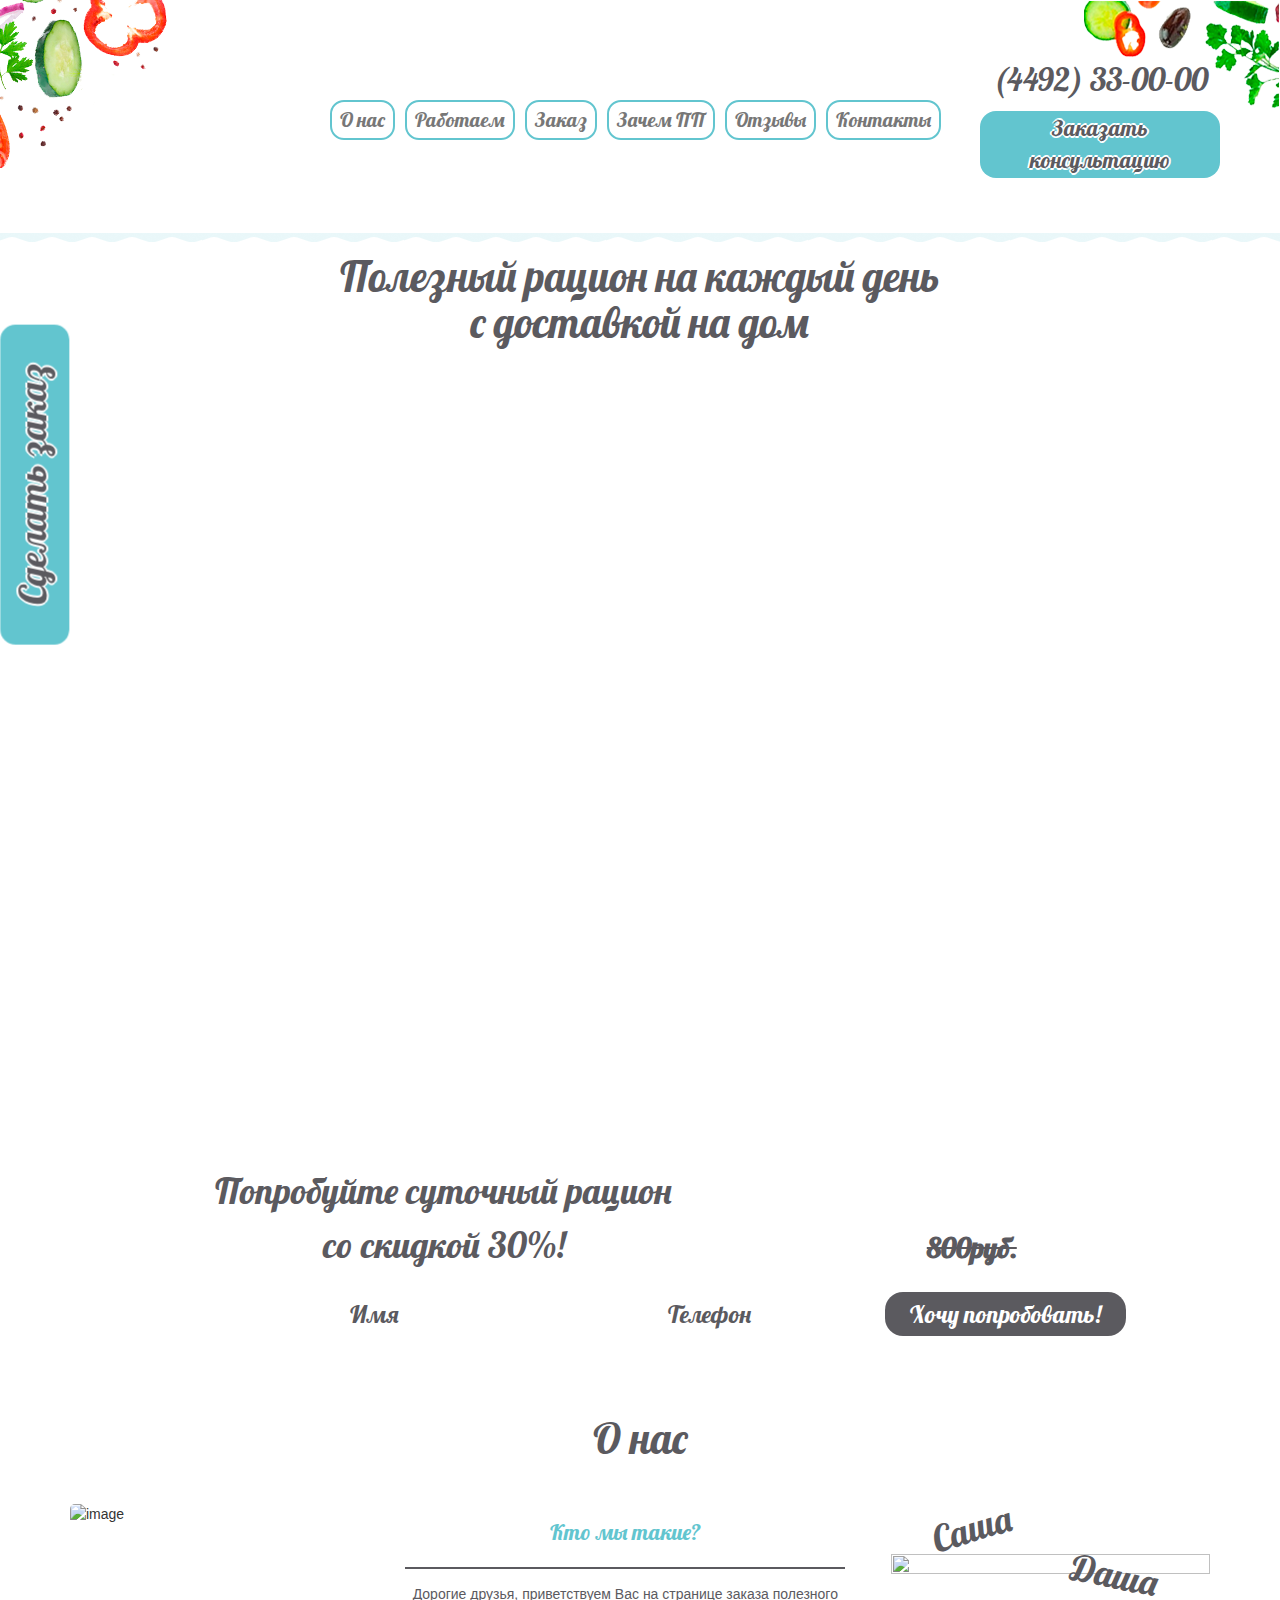
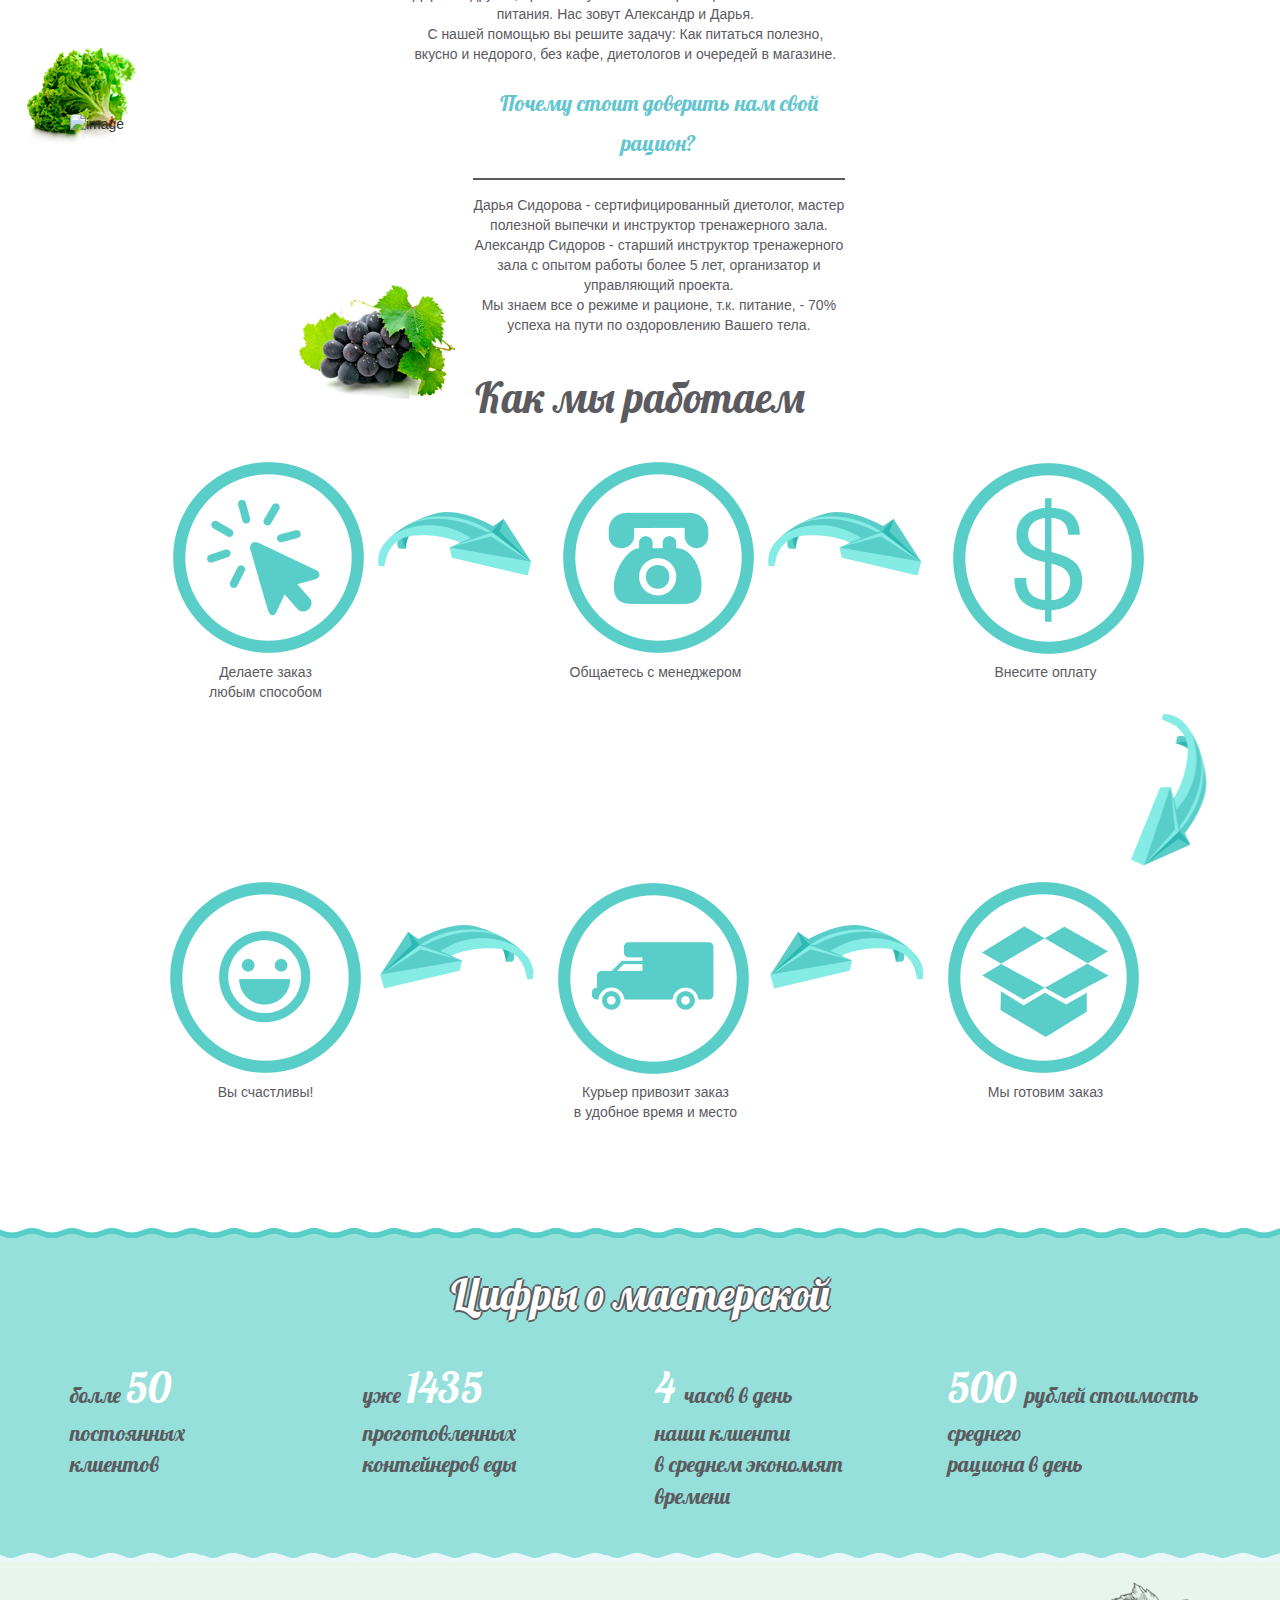
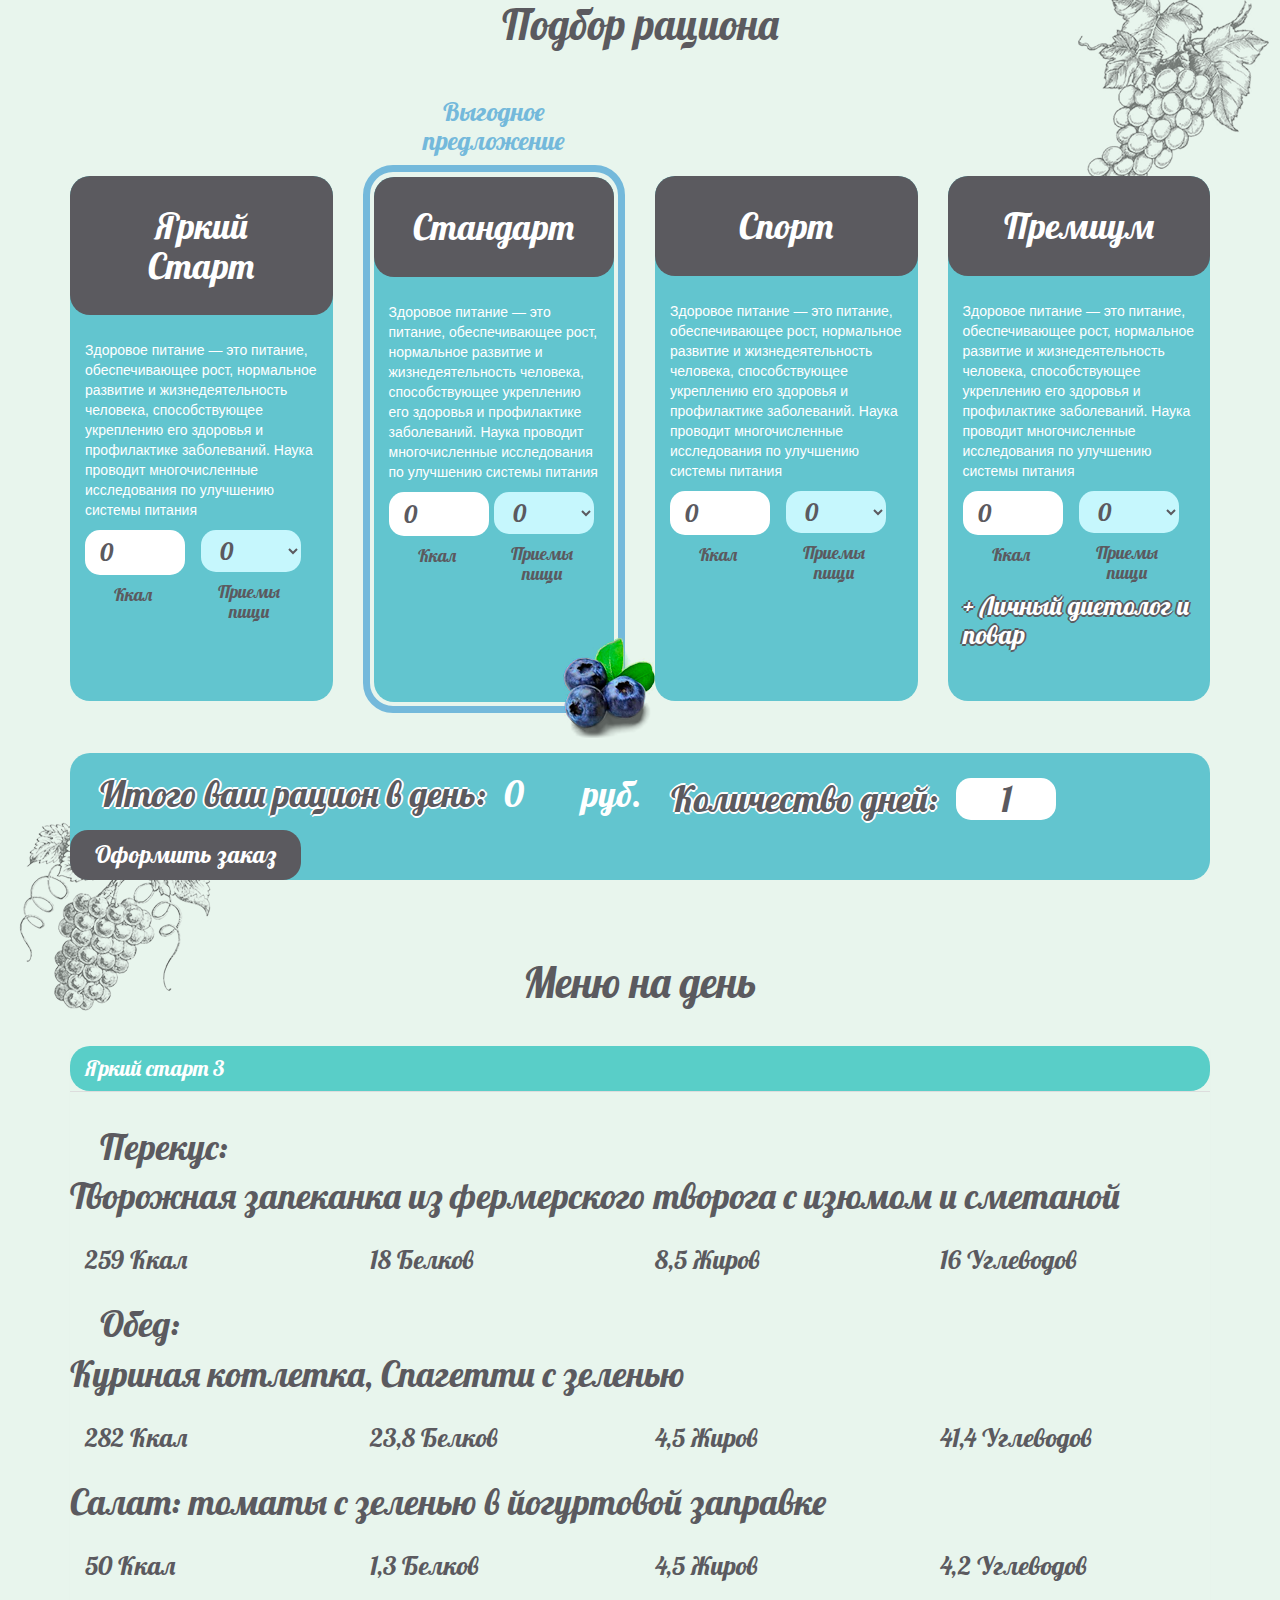
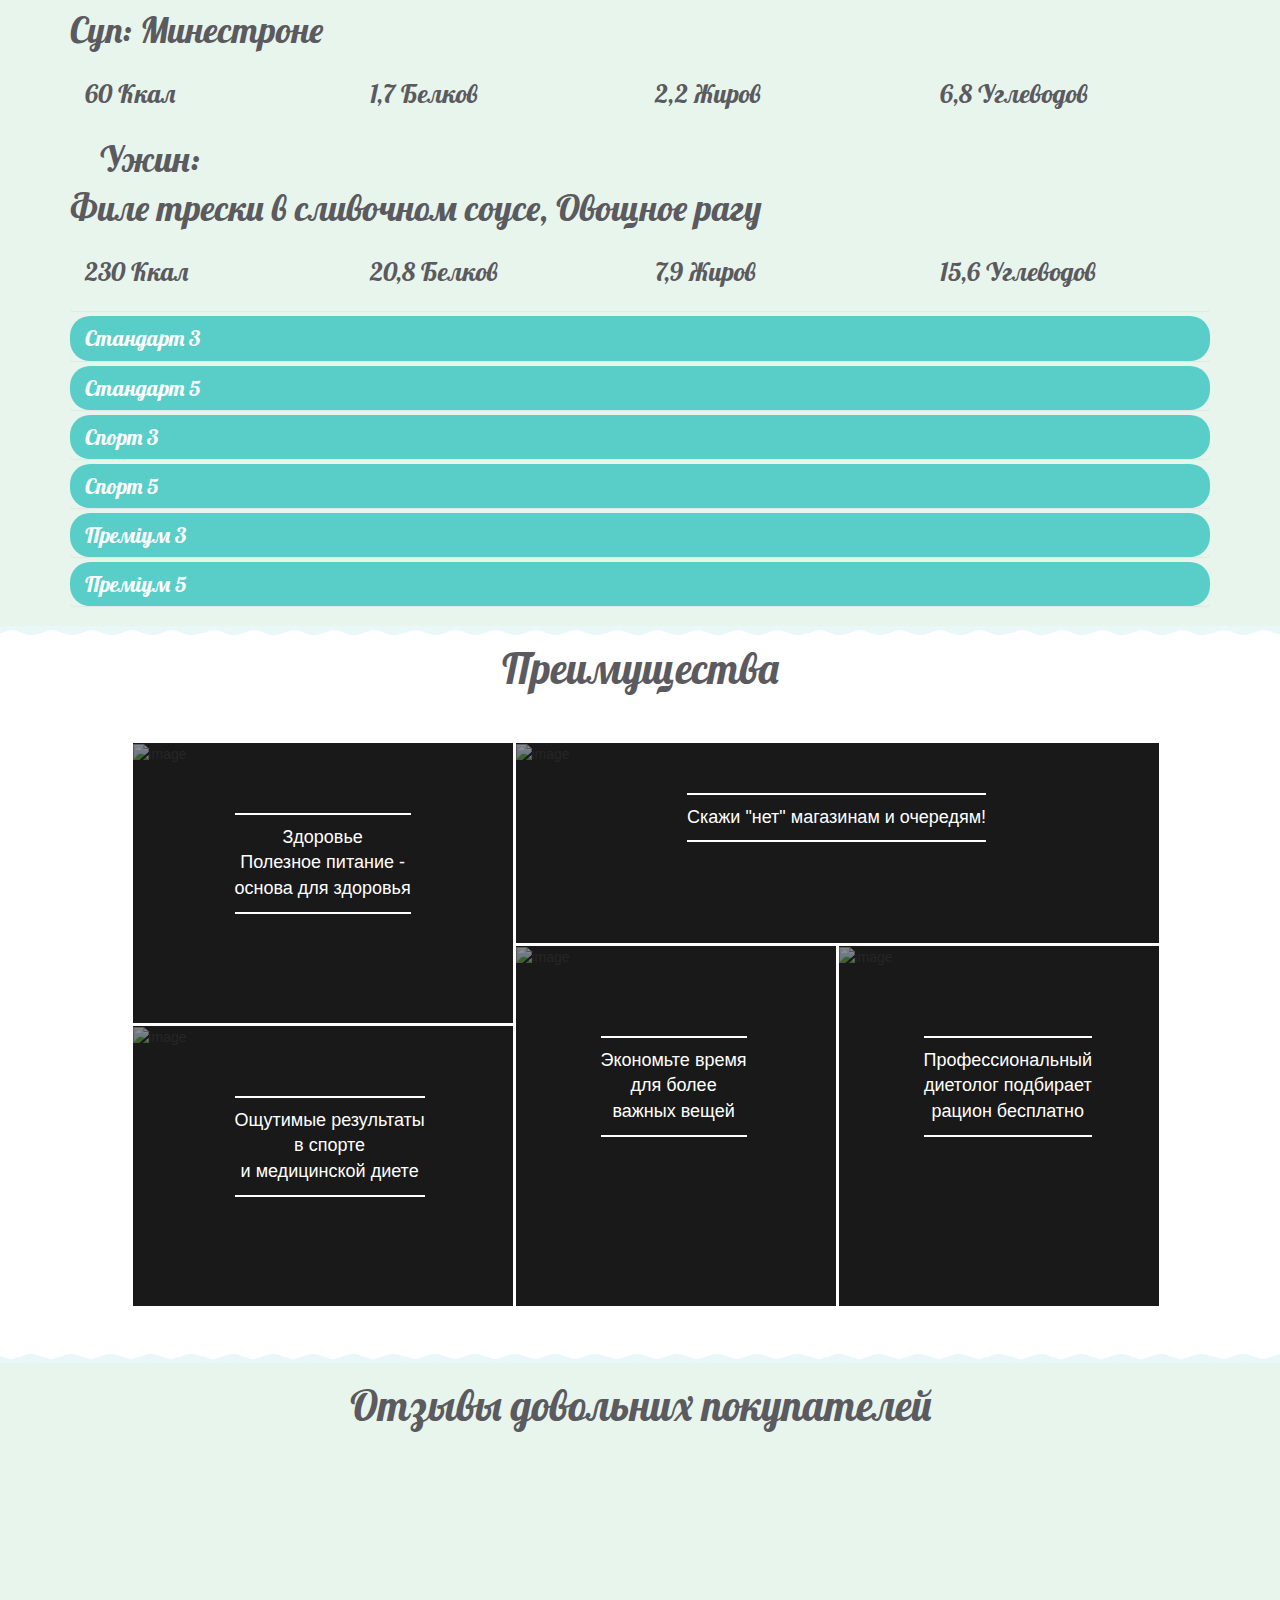
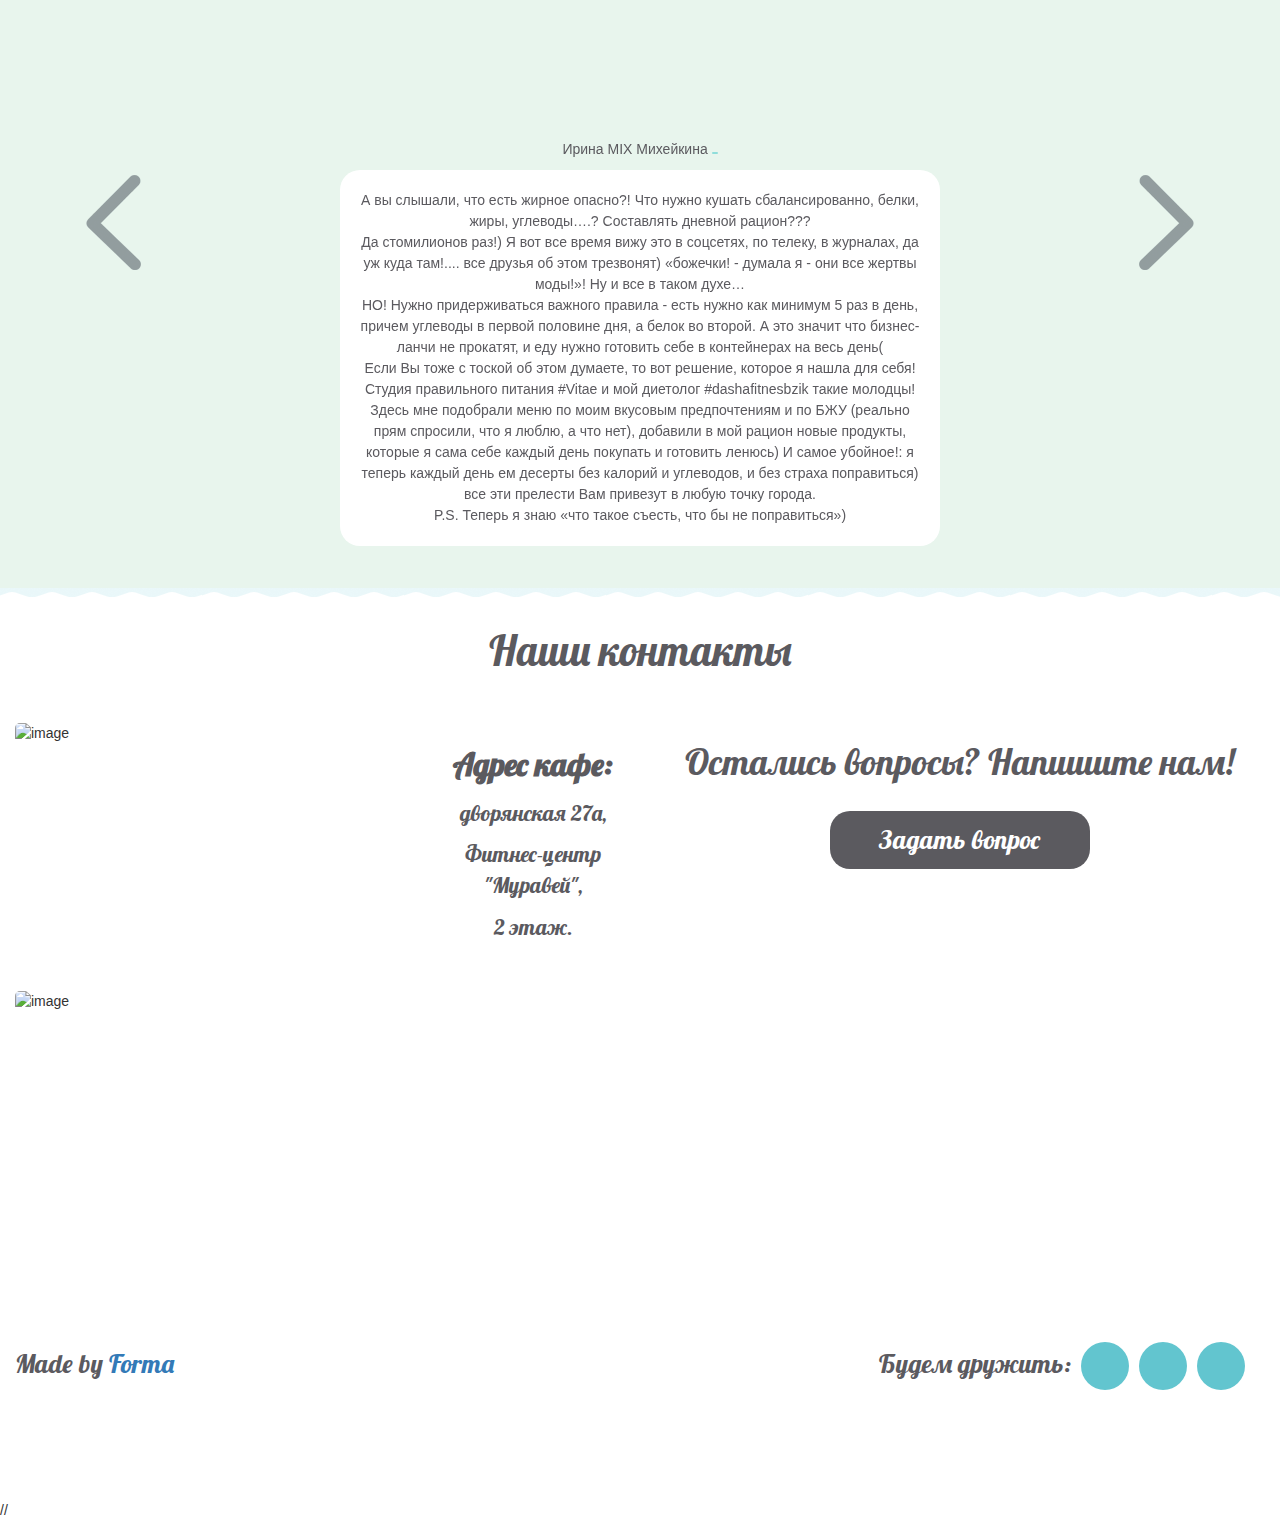
==== commit ae43648a: "Add files via upload" ====
--- a/index.html
+++ b/index.html
@@ -92,11 +92,11 @@
 					</div>
 				</div>
 				<div class="row">
-					<div class="why-trust col-lg-6 col-md-6 col-sm-6 col-xs-12"">
+					<div class="why-trust col-lg-6 col-md-6 col-sm-6 col-xs-12">
 						<img src="img/about3.jpg" alt="image">
 						<span class="grapes-i"></span>
 					</div>
-					<div class="col-lg-6 col-md-6 col-sm-6 col-xs-12"">
+					<div class="col-lg-6 col-md-6 col-sm-6 col-xs-12">
 						<h5>Почему стоит доверить нам свой <br>рацион? </h5>
 						<hr>
 						<p>Дарья Сидорова - сертифицированный диетолог, мастер полезной выпечки и инструктор тренажерного зала. <br>
@@ -212,6 +212,9 @@
 		<div class="container">
 			<h1>Подбор рациона</h1>
 
+			<div class="left-block-vert-cont">
+                                        <form name="cl_form" action="" method="post">
+
 			<div class="row">
 				<div class="col-lg-3 col-md-6 col-sm-6 col-xs-12">
 					<div class="col-name_menu cnm-margin80">
@@ -219,14 +222,18 @@
 						<div class="choose-menu">
 							<p>Здоровое питание — это питание, обеспечивающее рост, нормальное развитие и жизнедеятельность человека, способствующее укреплению его здоровья и профилактике заболеваний. Наука проводит многочисленные исследования по улучшению системы питания</p>
 						<div class="col-callorie col-lg-6 col-md-6 col-sm-6 col-xs-6">
-								<input class="input-callorie" data-pack-type='start' type="text" required="required">
+								
+								<input class="input-callorie" value="0" name="sunn" readonly="readonly" maxlength="10" size="5" type="text">
+
 								<h4 class="callorie">Ккал</h4>
 							</div>
 							<div class="col-num-food col-lg-6 col-md-6 col-sm-6 col-xs-6">
-								<select class="input-num-food" data-pack-type='start' required="required" size="1">
-									<option selected value="0">0</option>
-									<option value="3">3</option>
-								</select>
+								
+
+								<select id="type2" class="Validate_Required " name="type2" aria-required="true" onChange="calc(this.value); Selected_two(this)">
+                                    <option class="one" selected="selected" value="0">0</option>
+                                    <option class="two" value="2640">3</option>
+                                </select>
 								
 								<h4 class="num-food">Приемы <br>пищи</h4>
 							</div>
@@ -242,15 +249,16 @@
 							<div class="choose-menu">
 								<p>Здоровое питание — это питание, обеспечивающее рост, нормальное развитие и жизнедеятельность человека, способствующее укреплению его здоровья и профилактике заболеваний. Наука проводит многочисленные исследования по улучшению системы питания</p>
 							<div class="col-callorie col-lg-6 col-md-6 col-sm-6 col-xs-6">
-									<input class="input-callorie" data-pack-type='standart' type="text" required="required">
+									<input class="input-callorie" value="0" name="supp" readonly="readonly" maxlength="10" size="5" type="text">
 									<h4 class="callorie">Ккал</h4>
 								</div>
 								<div class="col-num-food col-lg-6 col-md-6 col-sm-6 col-xs-6">
-									<select class="input-num-food" data-pack-type='standart' required="required" size="1">
-										<option selected value="0">0</option>
-										<option  value="3">3</option>
-										<option value="5">5</option>
-									</select>
+									<!-- <select name="type3" id="type3" onchange="calc(this.value);"> -->
+									<select id="type3" class="Validate_Required " name="type3" aria-required="true" onChange="calc(this.value); Selected_one(this)">
+	                                    <option class="one" selected="selected" value="0">0</option>
+	                                    <option class="three" value="2289">3</option>
+	                                    <option class="four" value="3815">5</option>
+	                                </select>
 									<h4 class="num-food">Приемы <br>пищи</h4>
 								</div>
 							</div>
@@ -264,16 +272,16 @@
 						<h2>Спорт</h2>
 						<div class="choose-menu">
 							<p>Здоровое питание — это питание, обеспечивающее рост, нормальное развитие и жизнедеятельность человека, способствующее укреплению его здоровья и профилактике заболеваний. Наука проводит многочисленные исследования по улучшению системы питания</p>
-						<div class="col-callorie col-lg-6 col-md-6 col-sm-6 col-xs-6">
-								<input class="input-callorie" data-pack-type='sport' type="text" required="required">
+							<div class="col-callorie col-lg-6 col-md-6 col-sm-6 col-xs-6">
+								<input class="input-callorie" value="0" name="suww" readonly="readonly" maxlength="10" size="5" type="text">
 								<h4 class="callorie">Ккал</h4>
 							</div>
 							<div class="col-num-food col-lg-6 col-md-6 col-sm-6 col-xs-6">
-								<select class="input-num-food" data-pack-type='sport' required="required" size="1">
-									<option selected value="0">0</option>
-									<option value="3">3</option>
-									<option value="5">5</option>
-								</select>
+								<select id="type7" class="Validate_Required " name="type7" aria-required="true" onChange="calc(this.value); Selected_three(this)">
+	                                <option class="one" selected="selected" value="0">0</option>
+	                                <option class="five" value="3579">3</option>
+	                                <option class="six" value="5965">5</option>
+	                            </select>
 								<h4 class="num-food">Приемы <br>пищи</h4>
 							</div>
 						</div>
@@ -286,15 +294,15 @@
 						<div class="choose-menu">
 							<p>Здоровое питание — это питание, обеспечивающее рост, нормальное развитие и жизнедеятельность человека, способствующее укреплению его здоровья и профилактике заболеваний. Наука проводит многочисленные исследования по улучшению системы питания</p>
 							<div class="col-callorie col-lg-6 col-md-6 col-sm-6 col-xs-6">
-								<input class="input-callorie" data-pack-type='premium' type="text" required="required">
+								<input class="input-callorie" value="0" name="suzz" readonly="readonly" maxlength="10" size="5" type="text">
 								<h4 class="callorie">Ккал</h4>
 							</div>
 							<div class="col-num-food col-lg-6 col-md-6 col-sm-6 col-xs-6">
-	 						<select class="input-num-food" data-pack-type='premium' required="required" size="1">
-	 								<option selected value="0">0</option>
-									<option value="3">3</option>
-									<option value="5">5</option>
-								</select>
+								<select id="type5" class="Validate_Required " name="type5" aria-required="true" onChange="calc(this.value); Selected_four(this)">
+	                                <option class="one" selected="selected" value="0">0</option>
+	                                <option class="seven" value="3810">3</option>
+	                                <option class="eight" value="6350">5</option>
+	                            </select>
 								<h4 class="num-food">Приемы <br>пищи</h4>
 							</div>
 							<h3>+ Личный диетолог и повар</h3>
@@ -307,10 +315,43 @@
 				<div class="col-lg-12">
 				<span class="ration-grapes2"></span>
 					<div class="result">
-						<h2>Итого ваш рацион в день: <span> 600 руб.</span></h2>
-						<div class="center-booking">
-							<input class="num-day" data-pack-type='' type="text" required="required" value="1 день">
-						</div>
+						<div id="block-show-seven">
+						<h2>Итого ваш рацион в день: <span> <input class="prices" value="0" type="text"> руб.</span></h2>
+						</div>
+
+						<div id='Block1' style='display: none;'>
+					      	<h2>Итого ваш рацион в день: <span> <input class="prices" value="0" name="prices_seven" readonly="readonly" maxlength="10" size="5" type="text"> руб.</span></h2><br>
+					    </div>
+
+						<div id='Block2' style='display: none;'>
+					      	<h2>Итого ваш рацион в день: <span> <input class="prices" value="0" name="prices_one" readonly="readonly" maxlength="10" size="5" type="text"> руб.</span></h2><br>
+					    </div>
+
+					    <div id='Block3' style='display: none;'>
+					        <h2>Итого ваш рацион в день: <span> <input class="prices" value="0" name="prices_two" readonly="readonly" maxlength="10" size="5" type="text"> руб.</span></h2><br>
+					    </div>
+
+						<div id='Block4' style='display: none;'>
+						<h2>Итого ваш рацион в день: <span> <input class="prices" value="0" name="prices_three" readonly="readonly" maxlength="10" size="5" type="text"> руб.</span></h2><br>
+						</div>
+
+						<div id='Block5' style='display: none;'>
+						<h2>Итого ваш рацион в день: <span> <input class="prices" value="0" name="prices_four" readonly="readonly" maxlength="10" size="5" type="text"> руб.</span></h2><br>
+						</div>
+
+						<div id='Block6' style='display: none;'>
+						<h2>Итого ваш рацион в день: <span> <input class="prices" value="0" name="prices_five" readonly="readonly" maxlength="10" size="5" type="text"> руб.</span></h2><br>
+						</div>
+
+						<div id='Block7' style='display: none;'>
+						<h2>Итого ваш рацион в день: <span> <input class="prices" value="0" name="prices_six" readonly="readonly" maxlength="10" size="5" type="text"> руб.</span></h2><br>
+						</div>
+						
+						<div class="h2">
+						<h2>Количество дней: <span> <input class="prices-one" value="1" type="text" name="email" id="amount" onchange="calc(this.value);"></span></h2>
+						</div>
+
+
 						<div class="center-booking">
 							<button class="btn-booking" onClick="calc()"
 							data-toggle="modal" data-target="#modal-zakaz">Оформить заказ</button>
@@ -320,6 +361,39 @@
 					
 				</div>
 			</div>
+
+	<!-- Modal -->
+	<div class="modal fade" id="modal-zakaz" tabindex="-1" role="dialog" aria-labelledby="myModalLabel">
+		<div class="modal-dialog" role="document">
+		  <div class="modal-content">
+		    <div class="modal-header">
+		      <button type="button" class="close" data-dismiss="modal" aria-label="Close"><span aria-hidden="true">&times;</span></button>
+		      <h2 class="modal-title" id="myModalLabel">Заполните <br>форму</h2>
+		    </div>
+		    <div class="modal-body">
+			    <form class="form-zakaz" id="form" action="send.php" method="POST">
+			    	<input type="text" value="Ваше имя" required="required">
+			    	<input type="tel" value="Ваш телефон" required="required">
+			    	<input type="email" value="Вашa почта" required="required">
+			    	<div class="num-food-for">
+			    		<h4>Приемы пищи</h4> <input value="0" name="sull" readonly="readonly" maxlength="10" size="5" type="text">
+			    	</div>
+			    	<div class="num-cal-form">
+			    		<h4>Ккал</h4>		 
+			    		<input value="0" name="summ" readonly="readonly" maxlength="10" size="5" type="text">
+			    	</div>
+			    	<button type="submit" class="btn-send" data-dismiss="modal">Отправить</button>
+			    </form>
+		    </div>
+		  </div>
+		</div>
+	</div>
+
+
+                                        </form>
+                                    </div>
+
+
 			<h1>Меню на день</h1>
 
 			<div class="panel-group" id="accordion" role="tablist" aria-multiselectable="true">
@@ -337,43 +411,108 @@
 				
 						<div class="col-lg-12">
 							<div class="col-lg-3">
-								<h2>Завтрак:</h2>
-							</div>
-							<div class="col-lg-2">
-								<h2>763 Ккал</h2>
-							</div>
-							<div class="col-lg-2">
-								<h2>65 Белков</h2>
-							</div>
-							<div class="col-lg-2">
-								<h2>25 Жиров</h2>
-							</div>
-							<div class="col-lg-3">
-								<h2>70 Углеводов</h2>
-							</div>
-						</div>
-					
-						<h3>Творожная запеканка из фермерского творога с изюмом и сметаной</h3>
-						<div class="row">
-							<div class="col-lg-12">
-								<div class="col-lg-3">
-									<h2>Завтрак:</h2>
-								</div>
-								<div class="col-lg-2">
-									<h2>763 Ккал</h2>
-								</div>
-								<div class="col-lg-2">
-									<h2>65 Белков</h2>
-								</div>
-								<div class="col-lg-2">
-									<h2>25 Жиров</h2>
-								</div>
-								<div class="col-lg-3">
-									<h2>70 Углеводов</h2>
-								</div>
-							</div>
-						</div>
-					</div>
+								<h2 class="dinner-time">Перекус:</h2>
+							</div>
+						</div>
+					
+						<h2>Творожная запеканка из фермерского творога с изюмом и сметаной</h2>
+						<div class="row">
+							<div class="col-lg-12">
+								<div class="col-lg-3">
+									<h3>259 Ккал</h3>
+								</div>
+								<div class="col-lg-3">
+									<h3>18 Белков</h3>
+								</div>
+								<div class="col-lg-3">
+									<h3>8,5 Жиров</h3>
+								</div>
+								<div class="col-lg-3">
+									<h3>16 Углеводов</h3>
+								</div>
+							</div>
+						</div>
+						<div class="col-lg-12">
+							<div class="col-lg-3">
+								<h2 class="dinner-time">Обед:</h2>
+							</div>
+						</div>
+					
+						<h2>Куриная котлетка, Спагетти с зеленью</h2>
+						<div class="row">
+							<div class="col-lg-12">
+								<div class="col-lg-3">
+									<h3>282 Ккал</h3>
+								</div>
+								<div class="col-lg-3">
+									<h3>23,8 Белков</h3>
+								</div>
+								<div class="col-lg-3">
+									<h3>4,5 Жиров</h3>
+								</div>
+								<div class="col-lg-3">
+									<h3>41,4 Углеводов</h3>
+								</div>
+							</div>
+						</div>
+						<h2>Салат: томаты с зеленью в йогуртовой заправке  </h2>
+						<div class="row">
+							<div class="col-lg-12">
+								<div class="col-lg-3">
+									<h3>50 Ккал</h3>
+								</div>
+								<div class="col-lg-3">
+									<h3>1,3 Белков</h3>
+								</div>
+								<div class="col-lg-3">
+									<h3>4,5 Жиров</h3>
+								</div>
+								<div class="col-lg-3">
+									<h3>4,2 Углеводов</h3>
+								</div>
+							</div>
+						</div>
+						<h2>Суп: Минестроне </h2>
+						<div class="row">
+							<div class="col-lg-12">
+								<div class="col-lg-3">
+									<h3>60 Ккал</h3>
+								</div>
+								<div class="col-lg-3">
+									<h3>1,7 Белков</h3>
+								</div>
+								<div class="col-lg-3">
+									<h3>2,2 Жиров</h3>
+								</div>
+								<div class="col-lg-3">
+									<h3>6,8 Углеводов</h3>
+								</div>
+							</div>
+						</div>
+						<div class="col-lg-12">
+							<div class="col-lg-3">
+								<h2 class="dinner-time">Ужин:</h2>
+							</div>
+						</div>
+						<h2>Филе трески в сливочном соусе, Овощное рагу </h2>
+						<div class="row">
+							<div class="col-lg-12">
+								<div class="col-lg-3">
+									<h3>230 Ккал</h3>
+								</div>
+								<div class="col-lg-3">
+									<h3>20,8 Белков</h3>
+								</div>
+								<div class="col-lg-3">
+									<h3>7,9 Жиров</h3>
+								</div>
+								<div class="col-lg-3">
+									<h3>15,6 Углеводов</h3>
+								</div>
+							</div>
+						</div>
+					</div>
+					<!-- row-menu -->
 				    </div>
 				  </div>
 				</div>
@@ -387,7 +526,96 @@
 				  </div>
 				  <div id="collapseTwo" class="panel-collapse collapse" role="tabpanel" aria-labelledby="headingTwo">
 				    <div class="panel-body">
-				      Anim pariatur cliche reprehenderit, enim eiusmod high life accusamus terry richardson ad squid. 3 wolf moon officia aute, non cupidatat skateboard dolor brunch. Food truck quinoa nesciunt laborum eiusmod. Brunch 3 wolf moon tempor, sunt aliqua put a bird on it squid single-origin coffee nulla assumenda shoreditch et. Nihil anim keffiyeh helvetica, craft beer labore wes anderson cred nesciunt sapiente ea proident. Ad vegan excepteur butcher vice lomo. Leggings occaecat craft beer farm-to-table, raw denim aesthetic synth nesciunt you probably haven't heard of them accusamus labore sustainable VHS.
+				      <div class="row menu-row">
+				
+						<div class="col-lg-12">
+							<div class="col-lg-3">
+								<h2 class="dinner-time">Завтрак :</h2>
+							</div>
+						</div>
+					
+						<h2>Творожная запеканка из фермерского творога с изюмом и сметаной</h2>
+						<div class="row">
+							<div class="col-lg-12">
+								<div class="col-lg-3">
+									<h3>259 Ккал</h3>
+								</div>
+								<div class="col-lg-3">
+									<h3>18 Белков</h3>
+								</div>
+								<div class="col-lg-3">
+									<h3>8,5 Жиров</h3>
+								</div>
+								<div class="col-lg-3">
+									<h3>16 Углеводов</h3>
+								</div>
+							</div>
+						</div>
+						<div class="col-lg-12">
+							<div class="col-lg-3">
+								<h2 class="dinner-time">Обед:</h2>
+							</div>
+						</div>
+					
+						<h2>Куриная котлетка, Шпинатные фетучини</h2>
+						<div class="row">
+							<div class="col-lg-12">
+								<div class="col-lg-3">
+									<h3>282 Ккал</h3>
+								</div>
+								<div class="col-lg-3">
+									<h3>23,8 Белков</h3>
+								</div>
+								<div class="col-lg-3">
+									<h3>4,5 Жиров</h3>
+								</div>
+								<div class="col-lg-3">
+									<h3>41,4 Углеводов</h3>
+								</div>
+							</div>
+						</div>
+						<h2>Итальянский салат: томаты черри,  сыр моцарелла , руккола, кедровые орешки, салатный микс </h2>
+						<div class="row">
+							<div class="col-lg-12">
+								<div class="col-lg-3">
+									<h3>200 Ккал</h3>
+								</div>
+								<div class="col-lg-3">
+									<h3>6 Белков</h3>
+								</div>
+								<div class="col-lg-3">
+									<h3>12 Жиров</h3>
+								</div>
+								<div class="col-lg-3">
+									<h3>4 Углеводов</h3>
+								</div>
+							</div>
+						</div>
+						
+						<div class="col-lg-12">
+							<div class="col-lg-3">
+								<h2 class="dinner-time">Ужин:</h2>
+							</div>
+						</div>
+						<h2>Филе дорадо в имбирном маринаде, Соте из печеных овощей </h2>
+						<div class="row">
+							<div class="col-lg-12">
+								<div class="col-lg-3">
+									<h3>200 Ккал</h3>
+								</div>
+								<div class="col-lg-3">
+									<h3>20 Белков</h3>
+								</div>
+								<div class="col-lg-3">
+									<h3>4 Жиров</h3>
+								</div>
+								<div class="col-lg-3">
+									<h3>16 Углеводов</h3>
+								</div>
+							</div>
+						</div>
+				    </div>
+				    <!-- row-menu -->
 				    </div>
 				  </div>
 				</div>
@@ -401,108 +629,575 @@
 				  </div>
 				  <div id="collapseThree" class="panel-collapse collapse" role="tabpanel" aria-labelledby="headingThree">
 				    <div class="panel-body">
-				      Anim pariatur cliche reprehenderit, enim eiusmod high life accusamus terry richardson ad squid. 3 wolf moon officia aute, non cupidatat skateboard dolor brunch. Food truck quinoa nesciunt laborum eiusmod. Brunch 3 wolf moon tempor, sunt aliqua put a bird on it squid single-origin coffee nulla assumenda shoreditch et. Nihil anim keffiyeh helvetica, craft beer labore wes anderson cred nesciunt sapiente ea proident. Ad vegan excepteur butcher vice lomo. Leggings occaecat craft beer farm-to-table, raw denim aesthetic synth nesciunt you probably haven't heard of them accusamus labore sustainable VHS.
+				      <div class="row menu-row">
+				
+						<div class="col-lg-12">
+							<div class="col-lg-3">
+								<h2 class="dinner-time">Завтрак:</h2>
+							</div>
+						</div>
+					
+						<h2>Творожная запеканка из фермерского творога с изюмом и сметаной</h2>
+						<div class="row">
+							<div class="col-lg-12">
+								<div class="col-lg-3">
+									<h3>259 Ккал</h3>
+								</div>
+								<div class="col-lg-3">
+									<h3>18 Белков</h3>
+								</div>
+								<div class="col-lg-3">
+									<h3>8,5 Жиров</h3>
+								</div>
+								<div class="col-lg-3">
+									<h3>16 Углеводов</h3>
+								</div>
+							</div>
+						</div>
+						<div class="col-lg-12">
+							<div class="col-lg-3">
+								<h2 class="dinner-time">Первый перекус:</h2>
+							</div>
+						</div>
+					
+						<h2>Шоколадные маффины с протеином </h2>
+						<div class="row">
+							<div class="col-lg-12">
+								<div class="col-lg-3">
+									<h3>156 Ккал</h3>
+								</div>
+								<div class="col-lg-3">
+									<h3>15 Белков</h3>
+								</div>
+								<div class="col-lg-3">
+									<h3>3 Жиров</h3>
+								</div>
+								<div class="col-lg-3">
+									<h3>10 Углеводов</h3>
+								</div>
+							</div>
+						</div>
+						<div class="col-lg-12">
+							<div class="col-lg-3">
+								<h2 class="dinner-time">Обед:</h2>
+							</div>
+						</div>
+						<h2>Куриная котлетка, Шпинатные фетучини </h2>
+						<div class="row">
+							<div class="col-lg-12">
+								<div class="col-lg-3">
+									<h3>282 Ккал</h3>
+								</div>
+								<div class="col-lg-3">
+									<h3>23,8 Белков</h3>
+								</div>
+								<div class="col-lg-3">
+									<h3>4,5 Жиров</h3>
+								</div>
+								<div class="col-lg-3">
+									<h3>41,4 Углеводов</h3>
+								</div>
+							</div>
+						</div>
+						<h2>Салат: томаты с зеленью в йогуртовой заправке</h2>
+						<div class="row">
+							<div class="col-lg-12">
+								<div class="col-lg-3">
+									<h3>25082 Ккал</h3>
+								</div>
+								<div class="col-lg-3">
+									<h3>1,3 Белков</h3>
+								</div>
+								<div class="col-lg-3">
+									<h3>3 Жиров</h3>
+								</div>
+								<div class="col-lg-3">
+									<h3>4,2 Углеводов</h3>
+								</div>
+							</div>
+						</div>
+						<div class="col-lg-12">
+							<div class="col-lg-3">
+								<h2 class="dinner-time">Второй обед:</h2>
+							</div>
+						</div>
+					
+						<h2>Итальянский салат: nоматы черри,  сыр моцарелла , руккола, кедровые орешки, салатный микс</h2>
+						<div class="row">
+							<div class="col-lg-12">
+								<div class="col-lg-3">
+									<h3>151 Ккал</h3>
+								</div>
+								<div class="col-lg-3">
+									<h3>6 Белков</h3>
+								</div>
+								<div class="col-lg-3">
+									<h3>12 Жиров</h3>
+								</div>
+								<div class="col-lg-3">
+									<h3>4 Углеводов</h3>
+								</div>
+							</div>
+						</div>
+						<div class="col-lg-12">
+							<div class="col-lg-3">
+								<h2 class="dinner-time">Ужин:</h2>
+							</div>
+						</div>
+					
+						<h2>Филе дорадо в имбирном маринаде Соте из печеных овощей </h2>
+						<div class="row">
+							<div class="col-lg-12">
+								<div class="col-lg-3">
+									<h3>200 Ккал</h3>
+								</div>
+								<div class="col-lg-3">
+									<h3>20 Белков</h3>
+								</div>
+								<div class="col-lg-3">
+									<h3>4 Жиров</h3>
+								</div>
+								<div class="col-lg-3">
+									<h3>16 Углеводов</h3>
+								</div>
+							</div>
+						</div>
+					</div>
+					<!-- row-menu -->
 				    </div>
 				  </div>
 				</div>
+				
 				<div class="panel panel-default">
-				  <div class="panel-heading" role="tab" id="headingThree">
+				  <div class="panel-heading" role="tab" id="heading4">
 				    <h3 class="panel-title">
-				      <a class="collapsed" role="button" data-toggle="collapse" data-parent="#accordion" href="#collapseThree" aria-expanded="false" aria-controls="collapseThree">
+				      <a class="collapsed" role="button" data-toggle="collapse" data-parent="#accordion" href="#collapse4" aria-expanded="false" aria-controls="collapse4">
 				        Спорт 3
 				      </a>
 				    </h3>
 				  </div>
-				  <div id="collapseThree" class="panel-collapse collapse" role="tabpanel" aria-labelledby="headingThree">
+				  <div id="collapse4" class="panel-collapse collapse" role="tabpanel" aria-labelledby="heading4">
 				    <div class="panel-body">
-				      Anim pariatur cliche reprehenderit, enim eiusmod high life accusamus terry richardson ad squid. 3 wolf moon officia aute, non cupidatat skateboard dolor brunch. Food truck quinoa nesciunt laborum eiusmod. Brunch 3 wolf moon tempor, sunt aliqua put a bird on it squid single-origin coffee nulla assumenda shoreditch et. Nihil anim keffiyeh helvetica, craft beer labore wes anderson cred nesciunt sapiente ea proident. Ad vegan excepteur butcher vice lomo. Leggings occaecat craft beer farm-to-table, raw denim aesthetic synth nesciunt you probably haven't heard of them accusamus labore sustainable VHS.
+				      <div class="row menu-row">
+				
+						<div class="col-lg-12">
+							<div class="col-lg-3">
+								<h2 class="dinner-time">Завтрак:</h2>
+							</div>
+						</div>
+					
+						<h2>Блины с сыром и зеленью </h2>
+						<div class="row">
+							<div class="col-lg-12">
+								<div class="col-lg-3">
+									<h3>300 Ккал</h3>
+								</div>
+								<div class="col-lg-3">
+									<h3>16,7 Белков</h3>
+								</div>
+								<div class="col-lg-3">
+									<h3>10 Жиров</h3>
+								</div>
+								<div class="col-lg-3">
+									<h3>30 Углеводов</h3>
+								</div>
+							</div>
+						</div>
+						<div class="col-lg-12">
+							<div class="col-lg-3">
+								<h2 class="dinner-time">Обед:</h2>
+							</div>
+						</div>
+					
+						<h2>Ростбиф из говядины с соусом «песто», Спагетти со шпинатом и помидорами черри </h2>
+						<div class="row">
+							<div class="col-lg-12">
+								<div class="col-lg-3">
+									<h3>500 Ккал</h3>
+								</div>
+								<div class="col-lg-3">
+									<h3>27 Белков</h3>
+								</div>
+								<div class="col-lg-3">
+									<h3>20 Жиров</h3>
+								</div>
+								<div class="col-lg-3">
+									<h3>45 Углеводов</h3>
+								</div>
+							</div>
+						</div>
+						<div class="col-lg-12">
+							<div class="col-lg-3">
+								<h2 class="dinner-time">Второй обед:</h2>
+							</div>
+						</div>
+						<h2>Индейка томлена в сливочно-грибном соусе, Гречневая крупа, Микс печеных овощей</h2>
+						<div class="row">
+							<div class="col-lg-12">
+								<div class="col-lg-3">
+									<h3>393 Ккал</h3>
+								</div>
+								<div class="col-lg-3">
+									<h3>42 Белков</h3>
+								</div>
+								<div class="col-lg-3">
+									<h3>6 Жиров</h3>
+								</div>
+								<div class="col-lg-3">
+									<h3>45 Углеводов</h3>
+								</div>
+							</div>
+						</div>
+					</div>
+					<!-- row-menu -->
 				    </div>
 				  </div>
 				</div>
+
 				<div class="panel panel-default">
-				  <div class="panel-heading" role="tab" id="headingThree">
+				  <div class="panel-heading" role="tab" id="heading5">
 				    <h3 class="panel-title">
-				      <a class="collapsed" role="button" data-toggle="collapse" data-parent="#accordion" href="#collapseThree" aria-expanded="false" aria-controls="collapseThree">
+				      <a class="collapsed" role="button" data-toggle="collapse" data-parent="#accordion" href="#collapse5" aria-expanded="false" aria-controls="collapse5">
 				        Спорт 5
 				      </a>
 				    </h3>
 				  </div>
-				  <div id="collapseThree" class="panel-collapse collapse" role="tabpanel" aria-labelledby="headingThree">
+				  <div id="collapse5" class="panel-collapse collapse" role="tabpanel" aria-labelledby="heading5">
 				    <div class="panel-body">
-				      Anim pariatur cliche reprehenderit, enim eiusmod high life accusamus terry richardson ad squid. 3 wolf moon officia aute, non cupidatat skateboard dolor brunch. Food truck quinoa nesciunt laborum eiusmod. Brunch 3 wolf moon tempor, sunt aliqua put a bird on it squid single-origin coffee nulla assumenda shoreditch et. Nihil anim keffiyeh helvetica, craft beer labore wes anderson cred nesciunt sapiente ea proident. Ad vegan excepteur butcher vice lomo. Leggings occaecat craft beer farm-to-table, raw denim aesthetic synth nesciunt you probably haven't heard of them accusamus labore sustainable VHS.
+				      <div class="row menu-row">
+				
+						<div class="col-lg-12">
+							<div class="col-lg-3">
+								<h2 class="dinner-time">Завтрак:</h2>
+							</div>
+						</div>
+					
+						<h2>Блины с сыром и зеленью </h2>
+						<div class="row">
+							<div class="col-lg-12">
+								<div class="col-lg-3">
+									<h3>300 Ккал</h3>
+								</div>
+								<div class="col-lg-3">
+									<h3>16,7 Белков</h3>
+								</div>
+								<div class="col-lg-3">
+									<h3>10 Жиров</h3>
+								</div>
+								<div class="col-lg-3">
+									<h3>30 Углеводов</h3>
+								</div>
+							</div>
+						</div>
+						<div class="col-lg-12">
+							<div class="col-lg-3">
+								<h2 class="dinner-time">Перекус:</h2>
+							</div>
+						</div>
+						<h2>Оладьи с ягодным джемом</h2>
+						<div class="row">
+							<div class="col-lg-12">
+								<div class="col-lg-3">
+									<h3>150 Ккал</h3>
+								</div>
+								<div class="col-lg-3">
+									<h3>8,7 Белков</h3>
+								</div>
+								<div class="col-lg-3">
+									<h3>7,9 Жиров</h3>
+								</div>
+								<div class="col-lg-3">
+									<h3>10 Углеводов</h3>
+								</div>
+							</div>
+						</div>
+						<h2>Ростбиф из говядины с соусом «песто», Спагетти со шпинатом и помидорами черри </h2>
+						<div class="row">
+							<div class="col-lg-12">
+								<div class="col-lg-3">
+									<h3>500 Ккал</h3>
+								</div>
+								<div class="col-lg-3">
+									<h3>27 Белков</h3>
+								</div>
+								<div class="col-lg-3">
+									<h3>20 Жиров</h3>
+								</div>
+								<div class="col-lg-3">
+									<h3>45 Углеводов</h3>
+								</div>
+							</div>
+						</div>
+						<div class="col-lg-12">
+							<div class="col-lg-3">
+								<h2 class="dinner-time">Второй обед:</h2>
+							</div>
+						</div>
+					
+						<h2>Индейка томлена в сливочно-грибном соусе, Гречневая крупа, Микс печеных овощей</h2>
+						<div class="row">
+							<div class="col-lg-12">
+								<div class="col-lg-3">
+									<h3>393 Ккал</h3>
+								</div>
+								<div class="col-lg-3">
+									<h3>42 Белков</h3>
+								</div>
+								<div class="col-lg-3">
+									<h3>6 Жиров</h3>
+								</div>
+								<div class="col-lg-3">
+									<h3>45 Углеводов</h3>
+								</div>
+							</div>
+						</div>
+						<div class="col-lg-12">
+							<div class="col-lg-3">
+								<h2 class="dinner-time">Ужин:</h2>
+							</div>
+						</div>
+					
+						<h2>Салат «Цезарь»</h2>
+						<div class="row">
+							<div class="col-lg-12">
+								<div class="col-lg-3">
+									<h3>200 Ккал</h3>
+								</div>
+								<div class="col-lg-3">
+									<h3>22 Белков</h3>
+								</div>
+								<div class="col-lg-3">
+									<h3>11 Жиров</h3>
+								</div>
+								<div class="col-lg-3">
+									<h3>4 Углеводов</h3>
+								</div>
+							</div>
+						</div>
+					</div>
+					<!-- row-menu -->
 				    </div>
 				  </div>
 				</div>
+				
 				<div class="panel panel-default">
-				  <div class="panel-heading" role="tab" id="headingThree">
+				  <div class="panel-heading" role="tab" id="heading6">
 				    <h3 class="panel-title">
-				      <a class="collapsed" role="button" data-toggle="collapse" data-parent="#accordion" href="#collapseThree" aria-expanded="false" aria-controls="collapseThree">
+				      <a class="collapsed" role="button" data-toggle="collapse" data-parent="#accordion" href="#collapse6" aria-expanded="false" aria-controls="collapse6">
 				        Преміум 3
 				      </a>
 				    </h3>
 				  </div>
-				  <div id="collapseThree" class="panel-collapse collapse" role="tabpanel" aria-labelledby="headingThree">
+				  <div id="collapse6" class="panel-collapse collapse" role="tabpanel" aria-labelledby="heading6">
 				    <div class="panel-body">
-				      Anim pariatur cliche reprehenderit, enim eiusmod high life accusamus terry richardson ad squid. 3 wolf moon officia aute, non cupidatat skateboard dolor brunch. Food truck quinoa nesciunt laborum eiusmod. Brunch 3 wolf moon tempor, sunt aliqua put a bird on it squid single-origin coffee nulla assumenda shoreditch et. Nihil anim keffiyeh helvetica, craft beer labore wes anderson cred nesciunt sapiente ea proident. Ad vegan excepteur butcher vice lomo. Leggings occaecat craft beer farm-to-table, raw denim aesthetic synth nesciunt you probably haven't heard of them accusamus labore sustainable VHS.
+				      <div class="row menu-row">
+				
+						<div class="col-lg-12">
+							<div class="col-lg-3">
+								<h2 class="dinner-time">Завтрак:</h2>
+							</div>
+						</div>
+					
+						<h2>Сырники со сметаной</h2>
+						<div class="row">
+							<div class="col-lg-12">
+								<div class="col-lg-3">
+									<h3>358 Ккал</h3>
+								</div>
+								<div class="col-lg-3">
+									<h3>41 Белков</h3>
+								</div>
+								<div class="col-lg-3">
+									<h3>11 Жиров</h3>
+								</div>
+								<div class="col-lg-3">
+									<h3>22 Углеводов</h3>
+								</div>
+							</div>
+						</div>
+						<div class="col-lg-12">
+							<div class="col-lg-3">
+								<h2 class="dinner-time">Обед:</h2>
+							</div>
+						</div>
+					
+						<h2>Куриная котлетка, Спагетти с зеленью</h2>
+						<div class="row">
+							<div class="col-lg-12">
+								<div class="col-lg-3">
+									<h3>463 Ккал</h3>
+								</div>
+								<div class="col-lg-3">
+									<h3>35 Белков</h3>
+								</div>
+								<div class="col-lg-3">
+									<h3>13 Жиров</h3>
+								</div>
+								<div class="col-lg-3">
+									<h3>52 Углеводов</h3>
+								</div>
+							</div>
+						</div>
+						<div class="col-lg-12">
+							<div class="col-lg-3">
+								<h2 class="dinner-time">Второй обед:</h2>
+							</div>
+						</div>
+						<h2>Индейка терияки, Спагетти с вялеными томатами</h2>
+						<div class="row">
+							<div class="col-lg-12">
+								<div class="col-lg-3">
+									<h3>450 Ккал</h3>
+								</div>
+								<div class="col-lg-3">
+									<h3>46 Белков</h3>
+								</div>
+								<div class="col-lg-3">
+									<h3>8 Жиров</h3>
+								</div>
+								<div class="col-lg-3">
+									<h3>54 Углеводов</h3>
+								</div>
+							</div>
+						</div>
+					</div>
+					<!-- row-menu -->
 				    </div>
 				  </div>
 				</div>
+				
 				<div class="panel panel-default">
-				  <div class="panel-heading" role="tab" id="headingThree">
+				  <div class="panel-heading" role="tab" id="heading7">
 				    <h3 class="panel-title">
-				      <a class="collapsed" role="button" data-toggle="collapse" data-parent="#accordion" href="#collapseThree" aria-expanded="false" aria-controls="collapseThree">
+				      <a class="collapsed" role="button" data-toggle="collapse" data-parent="#accordion" href="#collapse7" aria-expanded="false" aria-controls="collapse7">
 				        Преміум 5
 				      </a>
 				    </h3>
 				  </div>
-				  <div id="collapseThree" class="panel-collapse collapse" role="tabpanel" aria-labelledby="headingThree">
+				  <div id="collapse7" class="panel-collapse collapse" role="tabpanel" aria-labelledby="heading7">
 				    <div class="panel-body">
-				      Anim pariatur cliche reprehenderit, enim eiusmod high life accusamus terry richardson ad squid. 3 wolf moon officia aute, non cupidatat skateboard dolor brunch. Food truck quinoa nesciunt laborum eiusmod. Brunch 3 wolf moon tempor, sunt aliqua put a bird on it squid single-origin coffee nulla assumenda shoreditch et. Nihil anim keffiyeh helvetica, craft beer labore wes anderson cred nesciunt sapiente ea proident. Ad vegan excepteur butcher vice lomo. Leggings occaecat craft beer farm-to-table, raw denim aesthetic synth nesciunt you probably haven't heard of them accusamus labore sustainable VHS.
+				      <div class="row menu-row">
+				
+						<div class="col-lg-12">
+							<div class="col-lg-3">
+								<h2 class="dinner-time">Завтрак:</h2>
+							</div>
+						</div>
+					
+						<h2>Сырники со сметаной</h2>
+						<div class="row">
+							<div class="col-lg-12">
+								<div class="col-lg-3">
+									<h3>358 Ккал</h3>
+								</div>
+								<div class="col-lg-3">
+									<h3>41 Белков</h3>
+								</div>
+								<div class="col-lg-3">
+									<h3>11 Жиров</h3>
+								</div>
+								<div class="col-lg-3">
+									<h3>22 Углеводов</h3>
+								</div>
+							</div>
+						</div>
+						<div class="col-lg-12">
+							<div class="col-lg-3">
+								<h2 class="dinner-time">Перекус:</h2>
+							</div>
+						</div>
+					
+						<h2>Морковные маффины </h2>
+						<div class="row">
+							<div class="col-lg-12">
+								<div class="col-lg-3">
+									<h3>390 Ккал</h3>
+								</div>
+								<div class="col-lg-3">
+									<h3>12 Белков</h3>
+								</div>
+								<div class="col-lg-3">
+									<h3>6 Жиров</h3>
+								</div>
+								<div class="col-lg-3">
+									<h3>75 Углеводов</h3>
+								</div>
+							</div>
+						</div>
+						<div class="col-lg-12">
+							<div class="col-lg-3">
+								<h2 class="dinner-time">Обед:</h2>
+							</div>
+						</div>
+						<h2>Стейк лосося в цитрусовом соусе, Рис с овощным тар-таром</h2>
+						<div class="row">
+							<div class="col-lg-12">
+								<div class="col-lg-3">
+									<h3>463 Ккал</h3>
+								</div>
+								<div class="col-lg-3">
+									<h3>35 Белков</h3>
+								</div>
+								<div class="col-lg-3">
+									<h3>13 Жиров</h3>
+								</div>
+								<div class="col-lg-3">
+									<h3>52 Углеводов</h3>
+								</div>
+							</div>
+						</div>
+						<div class="col-lg-12">
+							<div class="col-lg-3">
+								<h2 class="dinner-time">Второй обед:</h2>
+							</div>
+						</div>
+						<h2>Индейка терияки, Спагетти с вялеными томатами</h2>
+						<div class="row">
+							<div class="col-lg-12">
+								<div class="col-lg-3">
+									<h3>450 Ккал</h3>
+								</div>
+								<div class="col-lg-3">
+									<h3>46 Белков</h3>
+								</div>
+								<div class="col-lg-3">
+									<h3>8 Жиров</h3>
+								</div>
+								<div class="col-lg-3">
+									<h3>54 Углеводов</h3>
+								</div>
+							</div>
+						</div>
+						<div class="col-lg-12">
+							<div class="col-lg-3">
+								<h2 class="dinner-time">Ужин:</h2>
+							</div>
+						</div>
+						<h2>Салат : из куриного филе с фасолью в йогуртовой заправке </h2>
+						<div class="row">
+							<div class="col-lg-12">
+								<div class="col-lg-3">
+									<h3>288 Ккал</h3>
+								</div>
+								<div class="col-lg-3">
+									<h3>30 Белков</h3>
+								</div>
+								<div class="col-lg-3">
+									<h3>7,4 Жиров</h3>
+								</div>
+								<div class="col-lg-3">
+									<h3>25,8 Углеводов</h3>
+								</div>
+							</div>
+						</div>
+					</div>
+					<!-- row-menu -->
 				    </div>
 				  </div>
 				</div>
+				<!-- END default -->
 			</div>
-			<div class="row menu-row">
-				
-				<div class="col-lg-12">
-					<div class="col-lg-3">
-						<h2>Завтрак:</h2>
-					</div>
-					<div class="col-lg-2">
-						<h2>763 Ккал</h2>
-					</div>
-					<div class="col-lg-2">
-						<h2>65 Белков</h2>
-					</div>
-					<div class="col-lg-2">
-						<h2>25 Жиров</h2>
-					</div>
-					<div class="col-lg-3">
-						<h2>70 Углеводов</h2>
-					</div>
-				</div>
-			
-				<h3>Творожная запеканка из фермерского творога с изюмом и сметаной</h3>
-				<div class="row">
-					<div class="col-lg-12">
-						<div class="col-lg-3">
-							<h2>Завтрак:</h2>
-						</div>
-						<div class="col-lg-2">
-							<h2>763 Ккал</h2>
-						</div>
-						<div class="col-lg-2">
-							<h2>65 Белков</h2>
-						</div>
-						<div class="col-lg-2">
-							<h2>25 Жиров</h2>
-						</div>
-						<div class="col-lg-3">
-							<h2>70 Углеводов</h2>
-						</div>
-					</div>
-				</div>
-			</div>
+
 		</div>
 	</section>
 
@@ -784,31 +1479,7 @@
 		</div>
 	</div>
 
-	<!-- Modal -->
-	<div class="modal fade" id="modal-zakaz" tabindex="-1" role="dialog" aria-labelledby="myModalLabel">
-		<div class="modal-dialog" role="document">
-		  <div class="modal-content">
-		    <div class="modal-header">
-		      <button type="button" class="close" data-dismiss="modal" aria-label="Close"><span aria-hidden="true">&times;</span></button>
-		      <h2 class="modal-title" id="myModalLabel">Заполните <br>форму</h2>
-		    </div>
-		    <div class="modal-body">
-		    <form class="form-zakaz" id="form" action="send.php" method="POST">
-		    	<input type="text" value="Ваше имя" required="required">
-		    	<input type="tel" value="Ваш телефон" required="required">
-		    	<input type="email" value="Вашa почта" required="required">
-		    	<div class="num-food-for">
-		    		<h4>Приемы пищи</h4> <input type="text" required="required">
-		    	</div>
-		    	<div class="num-cal-form">
-		    		<h4>Ккал</h4>		 <input type="text" required="required">
-		    	</div>
-		    	<button type="submit" class="btn-send" data-dismiss="modal">Отправить</button>
-		    </form>
-		    </div>
-		  </div>
-		</div>
-	</div>
+	
 	<script src="https://maxcdn.bootstrapcdn.com/bootstrap/3.3.7/js/bootstrap.min.js" integrity="sha384-Tc5IQib027qvyjSMfHjOMaLkfuWVxZxUPnCJA7l2mCWNIpG9mGCD8wGNIcPD7Txa" crossorigin="anonymous"></script>
 	<script src="js/masonry.pkgd.min.js"></script>
 	<script src="https://use.fontawesome.com/9caa7bdbf2.js"></script>
@@ -865,5 +1536,216 @@
 		});
 	});
 </script>
+
+<!--  -->
+
+	// <script src="jquery-1.7.2.min.js"></script>
+    <link href="jquery-calculator.css" rel="stylesheet" type="text/css"/>
+    <script src="jquery-calculator-1-4.js"></script>
+    <script src="jquery-calculator-1-8.js"></script>
+
+<style type="text/css">
+    div.demo { padding: 10px !important; width: 300px;}
+    .ui-widget{font-size: 0.6em !important;}
+    </style>
+    <script>
+ 
+    function calc(par){
+    // type = document.cl_form.type.value;
+    type2 = document.cl_form.type2.value;
+    type3 = document.cl_form.type3.value;
+    type7 = document.cl_form.type7.value;
+    type5 = document.cl_form.type5.value;
+    amount = document.cl_form.amount.value;
+    // amount2 = document.cl_form.amount2.value;
+    // amount3 = document.cl_form.amount3.value;
+ 
+    //var summ;
+
+    summ = ( Number(type2) + Number(type3) + Number(type7) + Number(type5));
+    document.cl_form.summ.value=summ;
+
+    sunn = ( Number(type2));
+    document.cl_form.sunn.value=sunn;
+
+    supp = ( Number(type3));
+    document.cl_form.supp.value=supp;
+
+    suww = ( Number(type7));
+    document.cl_form.suww.value=suww;
+
+    suzz = ( Number(type5));
+    document.cl_form.suzz.value=suzz;
+
+    prices_seven = (1800*Number(amount));
+    document.cl_form.prices_seven.value=prices_seven;
+
+    prices_one = (2700*Number(amount));
+    document.cl_form.prices_one.value=prices_one;
+
+    prices_two = (4500*Number(amount));
+    document.cl_form.prices_two.value=prices_two;
+
+    prices_three = (3000*Number(amount));
+    document.cl_form.prices_three.value=prices_three;
+
+    prices_four = (5000*Number(amount));
+    document.cl_form.prices_four.value=prices_four;
+
+    prices_five = (3450*Number(amount));
+    document.cl_form.prices_five.value=prices_five;
+
+    prices_six = (5750*Number(amount));
+    document.cl_form.prices_six.value=prices_six;
+
+    // document.getElementById("typetd").innerHTML=type;
+    // document.getElementById("amounttd").innerHTML=amount;
+    // document.getElementById("amount2td").innerHTML=amount2;
+    // document.getElementById("summ").innerHTML=summ;
+    return false; 
+    }
+    </script>
+
+<!--  -->
+
+<script>
+function Selected_one(a) {
+        var label = a.value;
+        if (label==2289) {
+            document.getElementById("Block2").style.display='block';
+            document.getElementById("Block3").style.display='none';
+            document.getElementById("block-show-seven").style.display='none';
+            document.getElementById('type2').disabled = true;
+            document.getElementById('type7').disabled = true;
+            document.getElementById('type5').disabled = true;
+            sull = (3);
+    		document.cl_form.sull.value=sull;
+
+        } else if (label==3815) {
+            document.getElementById("Block2").style.display='none';
+            document.getElementById("Block3").style.display='block';
+            document.getElementById("block-show-seven").style.display='none';
+            document.getElementById('type2').disabled = true;
+            document.getElementById('type7').disabled = true;
+            document.getElementById('type5').disabled = true;
+            sull = (5);
+   			document.cl_form.sull.value=sull;
+
+        } else {
+            document.getElementById("Block2").style.display='none';
+            document.getElementById("Block3").style.display='none';
+            document.getElementById("block-show-seven").style.display='block';
+            document.getElementById('type2').disabled = false;
+            document.getElementById('type7').disabled = false;
+            document.getElementById('type5').disabled = false;
+            sull = (0);
+    		document.cl_form.sull.value=sull;
+        }
+         
+}
+
+// ////////////////////////////////////////////////////////
+
+function Selected_two(a) {
+        var label = a.value;
+        if (label==2640) {
+            document.getElementById("Block1").style.display='block';
+            document.getElementById("block-show-seven").style.display='none';
+            document.getElementById('type3').disabled = true;
+            document.getElementById('type7').disabled = true;
+            document.getElementById('type5').disabled = true;
+            sull = (3);
+   			document.cl_form.sull.value=sull;
+
+        } else {
+            document.getElementById("Block1").style.display='none';
+            document.getElementById("block-show-seven").style.display='block';
+            document.getElementById('type3').disabled = false;
+            document.getElementById('type7').disabled = false;
+            document.getElementById('type5').disabled = false;
+            sull = (0);
+   			document.cl_form.sull.value=sull;
+        }
+         
+}
+
+// ////////////////////////////////////////////////////////
+
+function Selected_three(a) {
+        var label = a.value;
+        if (label==3579) {
+            document.getElementById("Block4").style.display='block';
+            document.getElementById("Block5").style.display='none';
+            document.getElementById("block-show-seven").style.display='none';
+            document.getElementById('type2').disabled = true;
+            document.getElementById('type3').disabled = true;
+            document.getElementById('type5').disabled = true;
+            sull = (3);
+   			document.cl_form.sull.value=sull;
+
+        } else if (label==5965) {
+            document.getElementById("Block4").style.display='none';
+            document.getElementById("Block5").style.display='block';
+            document.getElementById("block-show-seven").style.display='none';
+            document.getElementById('type2').disabled = true;
+            document.getElementById('type3').disabled = true;
+            document.getElementById('type5').disabled = true;
+            sull = (5);
+   			document.cl_form.sull.value=sull;
+
+        } else {
+            document.getElementById("Block4").style.display='none';
+            document.getElementById("Block5").style.display='none';
+            document.getElementById("block-show-seven").style.display='block';
+            document.getElementById('type2').disabled = false;
+            document.getElementById('type3').disabled = false;
+            document.getElementById('type5').disabled = false;
+            sull = (0);
+   			document.cl_form.sull.value=sull;
+        }
+         
+}
+
+// ////////////////////////////////////////////////////////
+
+function Selected_four(a) {
+        var label = a.value;
+        if (label==3810) {
+            document.getElementById("Block6").style.display='block';
+            document.getElementById("Block7").style.display='none';
+            document.getElementById("block-show-seven").style.display='none';
+            document.getElementById('type2').disabled = true;
+            document.getElementById('type3').disabled = true;
+            document.getElementById('type7').disabled = true;
+            sull = (3);
+   			document.cl_form.sull.value=sull;
+
+        } else if (label==6350) {
+            document.getElementById("Block6").style.display='none';
+            document.getElementById("Block7").style.display='block';
+            document.getElementById("block-show-seven").style.display='none';
+            document.getElementById('type2').disabled = true;
+            document.getElementById('type3').disabled = true;
+            document.getElementById('type7').disabled = true;
+            sull = (5);
+   			document.cl_form.sull.value=sull;
+
+        } else {
+            document.getElementById("Block6").style.display='none';
+            document.getElementById("Block7").style.display='none';
+            document.getElementById("block-show-seven").style.display='block';
+            document.getElementById('type2').disabled = false;
+            document.getElementById('type3').disabled = false;
+            document.getElementById('type7').disabled = false;
+            sull = (0);
+   			document.cl_form.sull.value=sull;
+        }
+         
+}
+
+
+</script>
+
+
 </body>
 </html>--- a/css/style.css
+++ b/css/style.css
@@ -28,7 +28,7 @@
 	padding: 5px;
 	border: 2px solid #62c5cf;
 	border-radius: 14px;
-	margin: 0 10px 0 0;
+	margin: 3px 10px 0 0;
 	font-family: 'Lobster', cursive;
 }
 .nav-menu li a {
@@ -124,6 +124,46 @@
 #numbers {
 	background: #96e0dc;
 	padding: 0 0 40px 0;
+	position: relative;
+}
+#comment {
+	position: relative;
+}
+.wave-numbers {
+	background: url(../img/wave.png) 0 0px;
+	position: absolute;
+	left: 0px;
+	top: -5px;
+	width: 100%;
+	height: 11px;
+	background-repeat: repeat-x;
+}
+.wave-numbers2 {
+    background: url(../img/wave2.png) 0 0px;
+    position: absolute;
+    left: 0px;
+    bottom: 0px;
+    width: 100%;
+    height: 10px;
+    background-repeat: repeat-x;
+}
+.wave3-sprite {
+	background: url(../img/sprite-wave1.png) 0 -29px;
+	position: absolute;
+	left: 0px;
+	bottom: -9px;
+	width: 100%;
+	height: 10px;
+	background-repeat: repeat-x;
+}
+.wave2-sprite {
+	background: url(../img/sprite-wave1.png) 0 0px;
+	position: absolute;
+	left: 0px;
+	top: -10px;
+	width: 100%;
+	height: 10px;
+	background-repeat: repeat-x;
 }
 #numbers h1 {
 	margin: 40px 0 40px;
@@ -144,7 +184,7 @@
 
 
 #zakaz h1 {
-	margin: 40px 0 0 0;
+	margin: 40px 0;
 }
 
 
@@ -152,16 +192,22 @@
 	margin: 80px 0 40px;
 }
 .grapes-i {
-	background: url(../img/sprite.png) 0 -2000px;
+	background: url(../img/sprite.png) 0px -2071px;
 	position: relative;
-	left: 0;
-	top: 0;
+	left: 244px;
+	top: 210px;
+	width: 156px;
+	height: 116px;
+	position: absolute;
 }
 .brokol-i {
-	background: url(../img/sprite.png) 0 -2200px;
+	background: url(../img/sprite.png) -97px -1968px;
 	position: relative;
-	left: 0;
-	top: 0;
+	left: -28px;
+	top: 144px;
+	width: 109px;
+	height: 100px;
+	position: absolute;
 }
 
 #work {
@@ -233,14 +279,34 @@
     height: 200px;
 }
 #zakaz {
-	background-color: #eaf7f9;
+	background-color: #e8f5ed;
 	color: #5b5a5f;
+	position: relative;
+}
+.border-colname {
+	border: 7px solid rgb(116, 185, 219);
+	border-radius: 30px;
+	padding: 0px 4px 4px;
+}
+.border-colname .col-name_menu h2 {
+	margin-top: 5px;
+}
+.blueberry {
+	background: url(../img/sprite.png) 0 -1968px;
+	position: absolute;
+	width: 93px;
+	height: 100px;
+	left: 215px;
+	top: 550px;
 }
 .col-name_menu {
 	background-color: #62c5cf;
 	color: #fff;
 	padding: 0;
 	border-radius: 20px;
+}
+.cnm-margin80 {
+	margin-top: 88px;
 }
 .col-name_menu h2 {
 	background-color: #5b5a5f;
@@ -248,6 +314,11 @@
 	padding: 30px 35px;
 	border-radius: 20px;
 	text-align: center;
+	margin-top: 10px;
+}
+.good-price {
+	color: rgb(116, 185, 219);
+	font-size: 26px;
 }
 .choose-menu {
 	padding: 15px;
@@ -259,6 +330,16 @@
 	font-size: 24px;
 	font-family: 'Lobster', cursive;
 	max-width: 100px;
+	color: #5b5a5f;
+}
+.choose-menu select {
+    border: none;
+    border-radius: 15px;
+    padding: 5px 15px;
+    font-size: 24px;
+    font-family: 'Lobster', cursive;
+    width: 100px;
+    color: #5b5a5f;
 }
 .choose-menu h3 {
 	color: #fff;
@@ -268,12 +349,12 @@
 .callorie {
 	display: inline-block;
 	text-align: center;
-	width: 100px;
+	width: 96px;
 }
 .num-food {
 	display: inline-block;
 	text-align: center;
-	width: 100px;
+	width: 96px;
 }
 .choose-menu .col-callorie {
 	padding: 0;
@@ -285,17 +366,33 @@
 .result {
 	background-color: #62c5cf;
 	border-radius: 20px;
-	margin: 40px auto; 
+	margin: 40px auto;
+	z-index: 11;
+	position: relative;
 }
 .result h2 {
 	display: inline-block;
 	padding: 20px 25px 32px;
 	text-shadow: #fff 2px 0 0px, #fff 0 2px 0px, #fff -2px 0 0px, #fff 0 -2px 0px;
-
 }
 .result span {
 	color: #fff;
 	text-shadow: none;
+}
+.center-booking {
+	display: inline-block;
+}
+.num-day {
+    border: none;
+    border-radius: 18px;
+    text-align: center;
+    font-family: "Lobster",cursive;
+    font-size: 24px;
+    margin: 0px 12px 0px 0px;
+    background-color: rgb(255, 255, 255);
+    color: rgb(91, 90, 95);
+    padding: 7px 25px 9px;
+    max-width: 120px;
 }
 .btn-booking {
 	border: none;
@@ -310,6 +407,27 @@
     float: 
 }
 
+
+#accordion .panel-default > .panel-heading {
+    color: #fff;
+    background-color: #59cec8;
+    border-color: #59cec8;
+    border-radius: 20px;
+}
+#accordion .panel-default {
+	background: transparent;
+	border: none;
+}
+
+.panel-title a {
+    margin-top: 0;
+    margin-bottom: 0;
+    font-size: 22px;
+    color: #fff;
+}
+
+
+
 #why > .container {
 	max-width: 1200px
 }
@@ -489,7 +607,7 @@
 
 
 #comment .carousel {
-	background: #eaf7f9;
+	background: #e8f5ed;
 	height: 825px;
 }
 #comment .carousel-inner img {
@@ -658,9 +776,48 @@
 footer i {
 	color: #fff;
 }
+#modal-zakaz .modal-dialog h4 {
+	display: inline-block;
+	margin: 2px auto;
+	font-size: 16px;
+    width: 40%;
+    color: #fff;
+}
+#modal-zakaz .modal-dialog input {
+	font-size: 16px;
+	display: inline-block;
+	margin: 2px auto;
+	width: 100%;
+}
+#modal-zakaz .modal-dialog .modal-content {
+	width: 320px;
+	height: 320px;
+}
+.form-zakaz {
+	max-width: 240px;
+	display: block;
+	margin: 0 auto;
+}
+#modal-zakaz .num-food-for input, #modal-zakaz .num-cal-form input {
+	width: 58%;
+}
+#modal-zakaz h2.modal-title {
+    margin: 15px 0 0 0;
+}
+#modal-zakaz .modal-body button {
+	font-size: 18px;
+}
+
+
+
 
 .modal .modal-dialog {
 	width: 300px;
+    margin-top: -150px;
+    position: absolute;
+    top: 50%;
+    left: 50%;
+    margin-left: -150px;
 }
 .modal .modal-content {
 	border-radius: 50%;
@@ -723,14 +880,33 @@
     font-size: 38px;
     font-weight: 300;
 }
-
-
 .modal {
 	z-index: 11111;
 }
-
-
-
+.ration-grapes {
+	background: url(../img/sprite.png) 0px -1761px;
+	right: 10px;
+	top: 20px;
+	width: 192px;
+	height: 200px;
+	position: absolute;
+}
+.ration-grapes2 {
+	background: url(../img/sprite.png) 0px -1545px;
+	left: -36px;
+	top: 93px;
+	width: 195px;
+	height: 205px;
+	position: absolute;
+}
+
+
+
+
+
+
+
+/*  --------------------------- MEDIA ---------------------------- */
 
 @media (min-width: 1200px) {
 	.col-name_menu {
@@ -934,6 +1110,10 @@
 
 
 @media (max-width: 1199px) {
+	.ration-grapes, .ration-grapes2, .grapes-i, .brokol-i, .blueberry {
+		display: none;	
+	}
+
 	.aside-right span {
     	font-size: 26px;
     	font-family: 'Lobster', cursive;
@@ -943,7 +1123,7 @@
 	    float: none;
 	    margin: 10px auto;
 	    display: block;
-	    width: 449px;
+	    width: 466px;
 	}
 	.navbar-collapse .navbar-nav>li>a {
 		padding: 0;
@@ -971,16 +1151,16 @@
 		margin: 0px 0;
 	}
 	.consult {
-    	background: #62c5cf;
-    	color: #5b5a5f;
-    	text-shadow: #fff 2px 0 0px, #fff 0 2px 0px, #fff -2px 0 0px, #fff 0 -2px 0px;
-    	border: none;
-    	border-radius: 16px;
-    	max-width: 240px;
-    	font-family: 'Lobster', cursive;
-    	font-size: 14px;
-    	padding: 4px 15px;
-    }
+	    background: #62c5cf;
+	    color: #5b5a5f;
+	    text-shadow: #fff 2px 0 0px, #fff 0 2px 0px, #fff -2px 0 0px, #fff 0 -2px 0px;
+	    border: none;
+	    border-radius: 16px;
+	    max-width: 240px;
+	    font-family: 'Lobster', cursive;
+	    font-size: 12px;
+	    padding: 4px 5px;
+	}
     body h1 {
 		font-size: 32px;
 		text-align: center;
@@ -1160,8 +1340,15 @@
 	    border-radius: 20px;
 	    height: 380px;
 	}
-}
-@media (max-width: 768px) {
+	.day-ration span {
+    	font-size: 20px;
+	}
+	.day-ration h1 {
+  		margin: 0 10px 0 10px;
+   		font-size: 34px;
+	}
+}
+@media (max-width: 767px) {
 	.call {
 	    display: block;
 	    float: right;
@@ -1169,24 +1356,28 @@
 	    position: absolute;
 	    right: 50%;
 	    top: 1px;
-	    margin-right: -90px;
-	}.aside-right {
-    width: 28%;
-    display: block;
-    float: right;
-}
-#why {
-	display: none;
-}
-
-}
-@media (max-width: 990px) and (min-width: 541px){
+	    margin-right: -70px;
+	}
+	.aside-right {
+	    width: 28%;
+	    display: block;
+	    float: right;
+	}
+	#why {
+		display: none;
+	}
+	#mainNav .navbar-header {
+		background-color: #e9f5f7;
+	}
+
+}
+@media (max-width: 990px) and (min-width: 441px){
 	.col-name_menu {
 	    background: #62c5cf;
 	    color: #fff;
 	    padding: 0;
 	    border-radius: 20px;
-	    height: 280px;
+	    height: 380px;
 	}
 }
 @media (max-width: 540px) {
@@ -1202,53 +1393,64 @@
 	    float: none;
 	    margin:  auto;
 	}
+
+	.btn-zakaz {
+	    background: #62c5cf;
+	    color: #5b5a5f;
+	    text-shadow: #fff 2px 0 0px, #fff 0 2px 0px, #fff -2px 0 0px, #fff 0 -2px 0px;
+	    -webkit-transform: rotate(-90deg);
+	    -moz-transform: rotate(-90deg);
+	    -o-transform: rotate(-90deg);
+	    transform: rotate(-90deg);
+	    position: fixed;
+	    left: -50px;
+	    top: 50%;
+	    padding: 5px 20px 10px;
+	    border: none;
+	    border-radius: 15px;
+	    font-family: 'Lobster', cursive;
+	    z-index: 10000;
+	    font-size: 15px;
+	}
+	#comment .carousel {
+	    background: #eaf7f9;
+	    height: auto;
+	}
+	.day-ration {
+	    max-width: 300px;
+	    padding: 15px 5px;
+	}
+	.day-ration input {
+	    border: none;
+	    border-radius: 18px;
+	    text-align: center;
+	    font-family: 'Lobster', cursive;
+	    font-size: 22px;
+	    margin: 0 12px 0 0;
+	}
+	.day-ration h2 {
+		font-size: 22px;
+	    display: inline-block;
+	    margin: 0;
+	    text-align: center;
+	    line-height: 1.5;
+	    text-shadow: #fff 2px 0 0px, #fff 0 2px 0px, #fff -2px 0 0px, #fff 0 -2px 0px;
+	}
+	.navbar-collapse .navbar-nav {
+	    float: none;
+	    margin: 10px auto;
+	    display: block;
+	    width: 300px;
+	}
+
+}
+
+@media (max-width: 440px) {
 	.col-name_menu {
-    background: #62c5cf;
-    color: #fff;
-    padding: 0;
-    border-radius: 20px;
-    height: 440px;
-}
-.btn-zakaz {
-    background: #62c5cf;
-    color: #5b5a5f;
-    text-shadow: #fff 2px 0 0px, #fff 0 2px 0px, #fff -2px 0 0px, #fff 0 -2px 0px;
-    -webkit-transform: rotate(-90deg);
-    -moz-transform: rotate(-90deg);
-    -o-transform: rotate(-90deg);
-    transform: rotate(-90deg);
-    position: fixed;
-    left: -50px;
-    top: 50%;
-    padding: 5px 20px 10px;
-    border: none;
-    border-radius: 15px;
-    font-family: 'Lobster', cursive;
-    z-index: 10000;
-    font-size: 15px;
-}
-#comment .carousel {
-    background: #eaf7f9;
-    height: auto;
-}
-.day-ration {
-    max-width: 300px;
-    padding: 15px 5px;
-}
-.day-ration input {
-    border: none;
-    border-radius: 18px;
-    text-align: center;
-    font-family: 'Lobster', cursive;
-    font-size: 22px;
-    margin: 0 12px 0 0;
-}
-.day-ration h2 {
-	font-size: 22px;
-    display: inline-block;
-    margin: 0;
-    text-align: center;
-    line-height: 1.5;
-    text-shadow: #fff 2px 0 0px, #fff 0 2px 0px, #fff -2px 0 0px, #fff 0 -2px 0px;
-}
-}
+	    background: #62c5cf;
+	    color: #fff;
+	    padding: 0;
+	    border-radius: 20px;
+	    height: 440px;
+	}
+}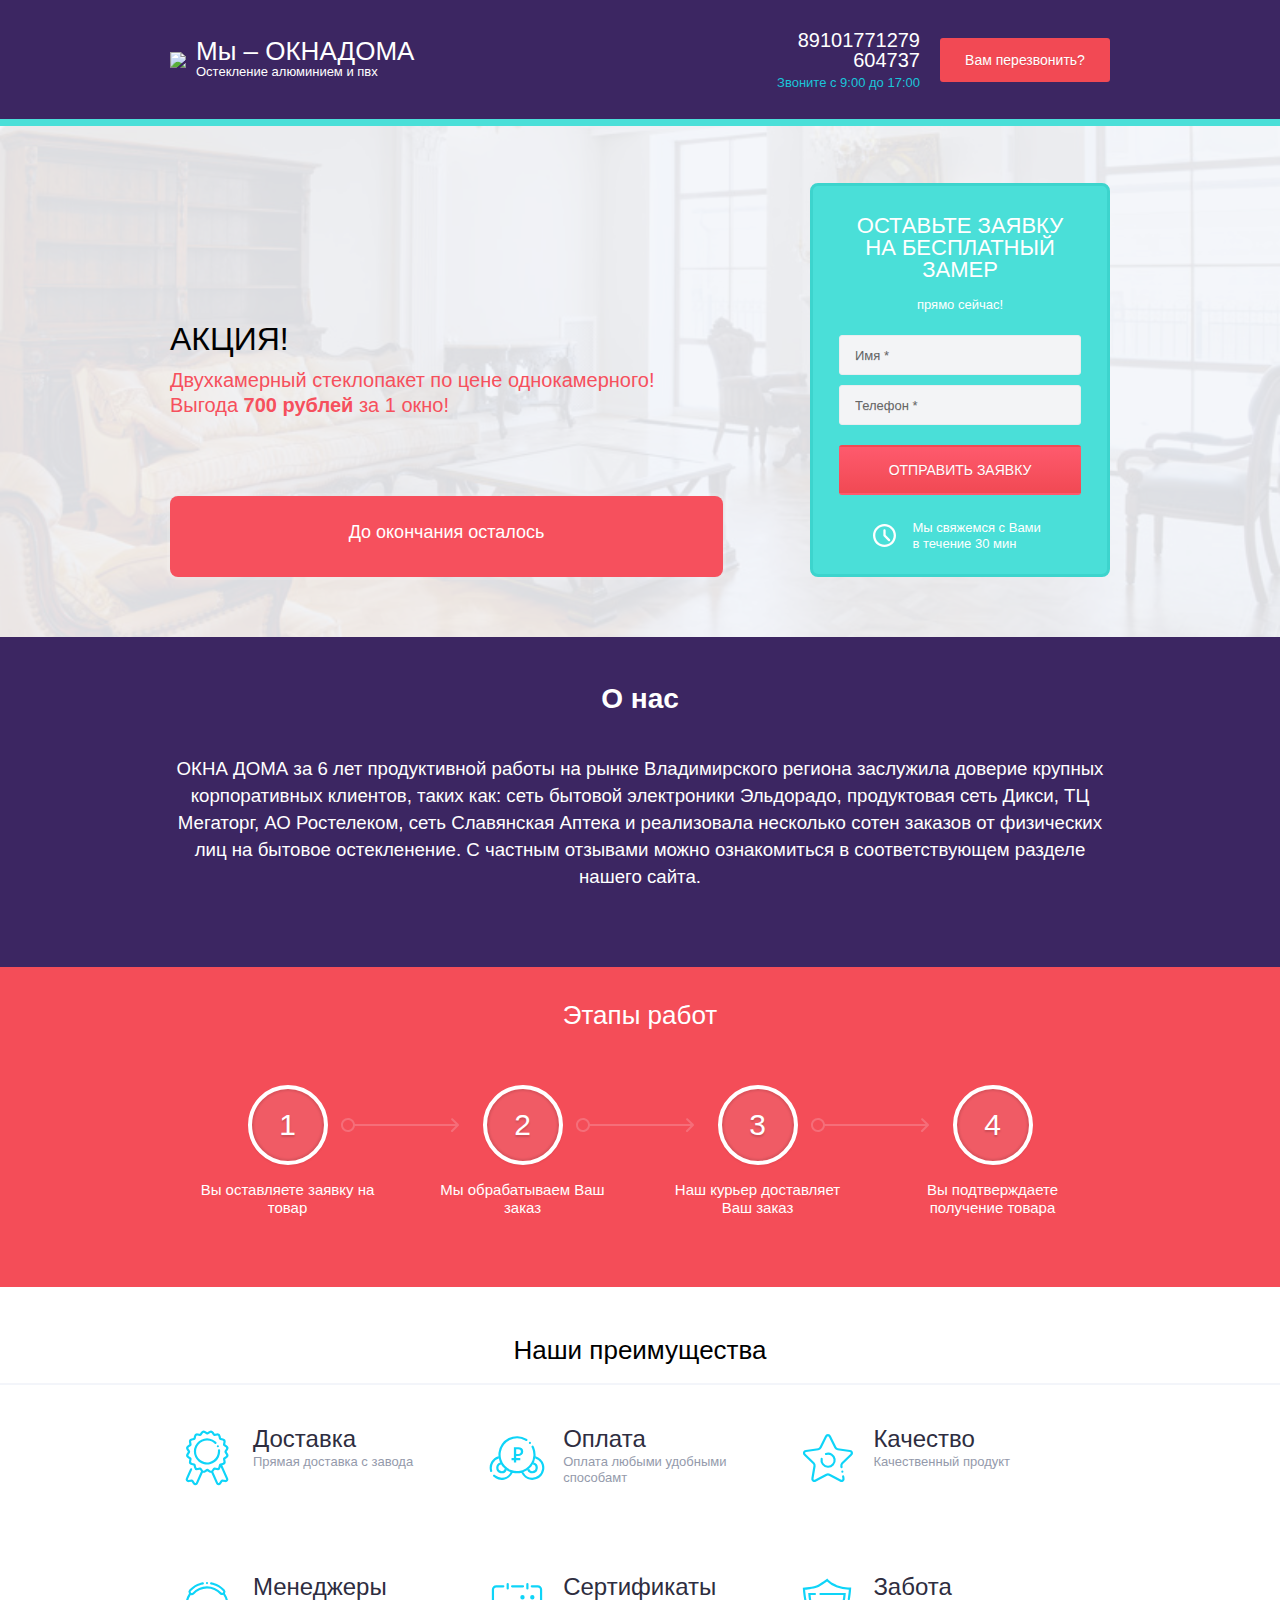
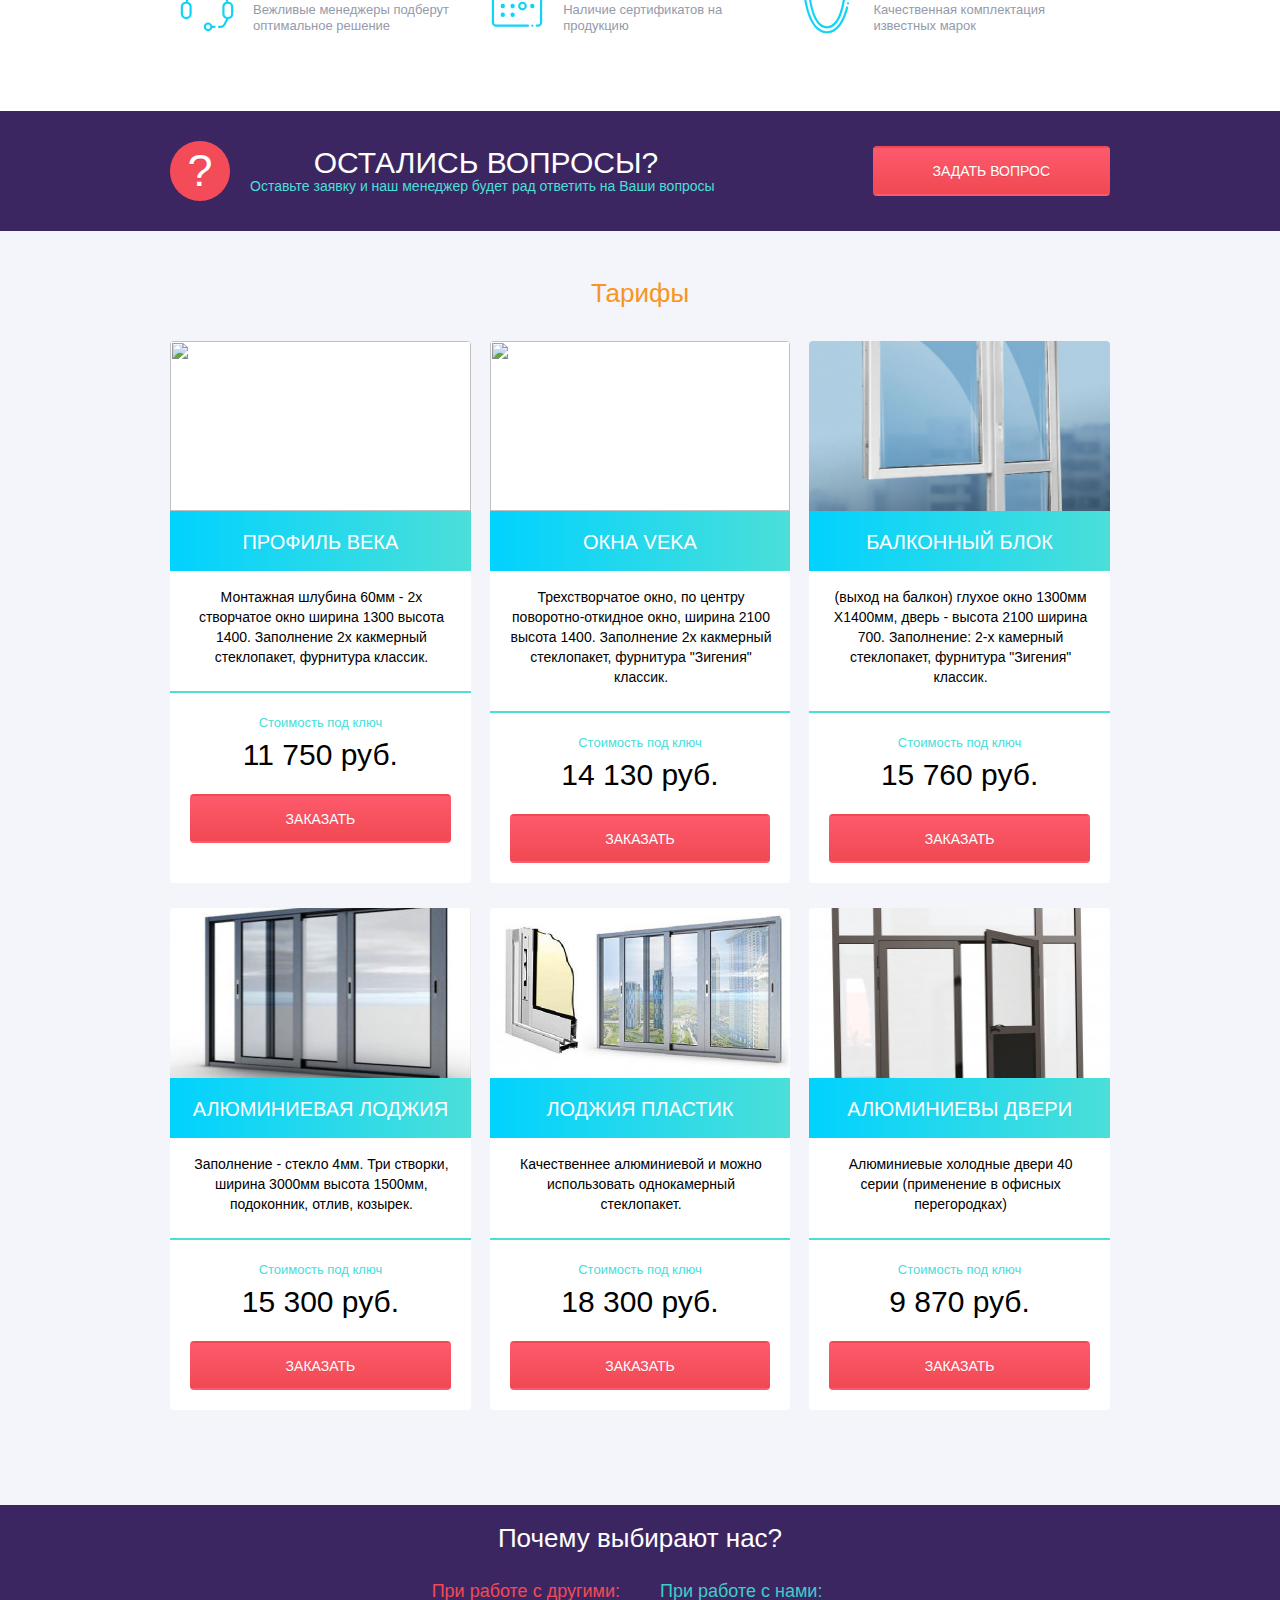
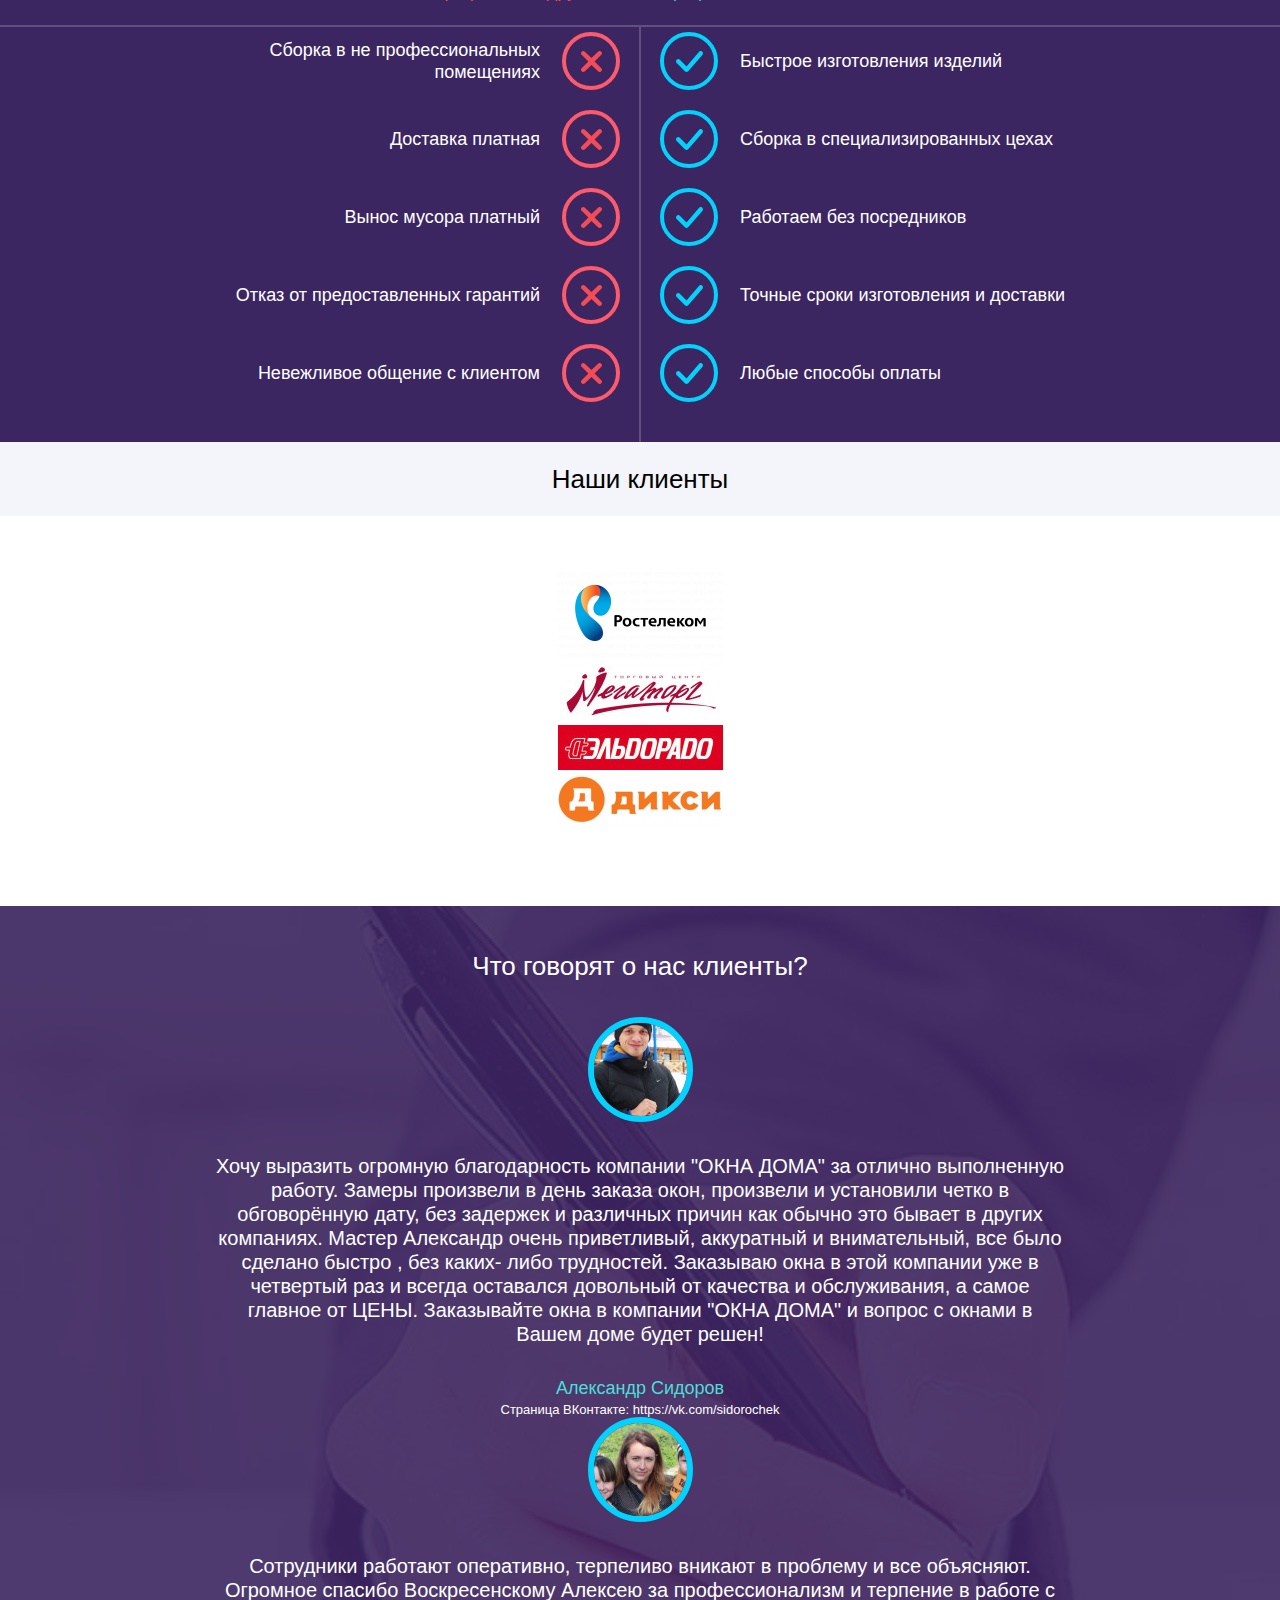
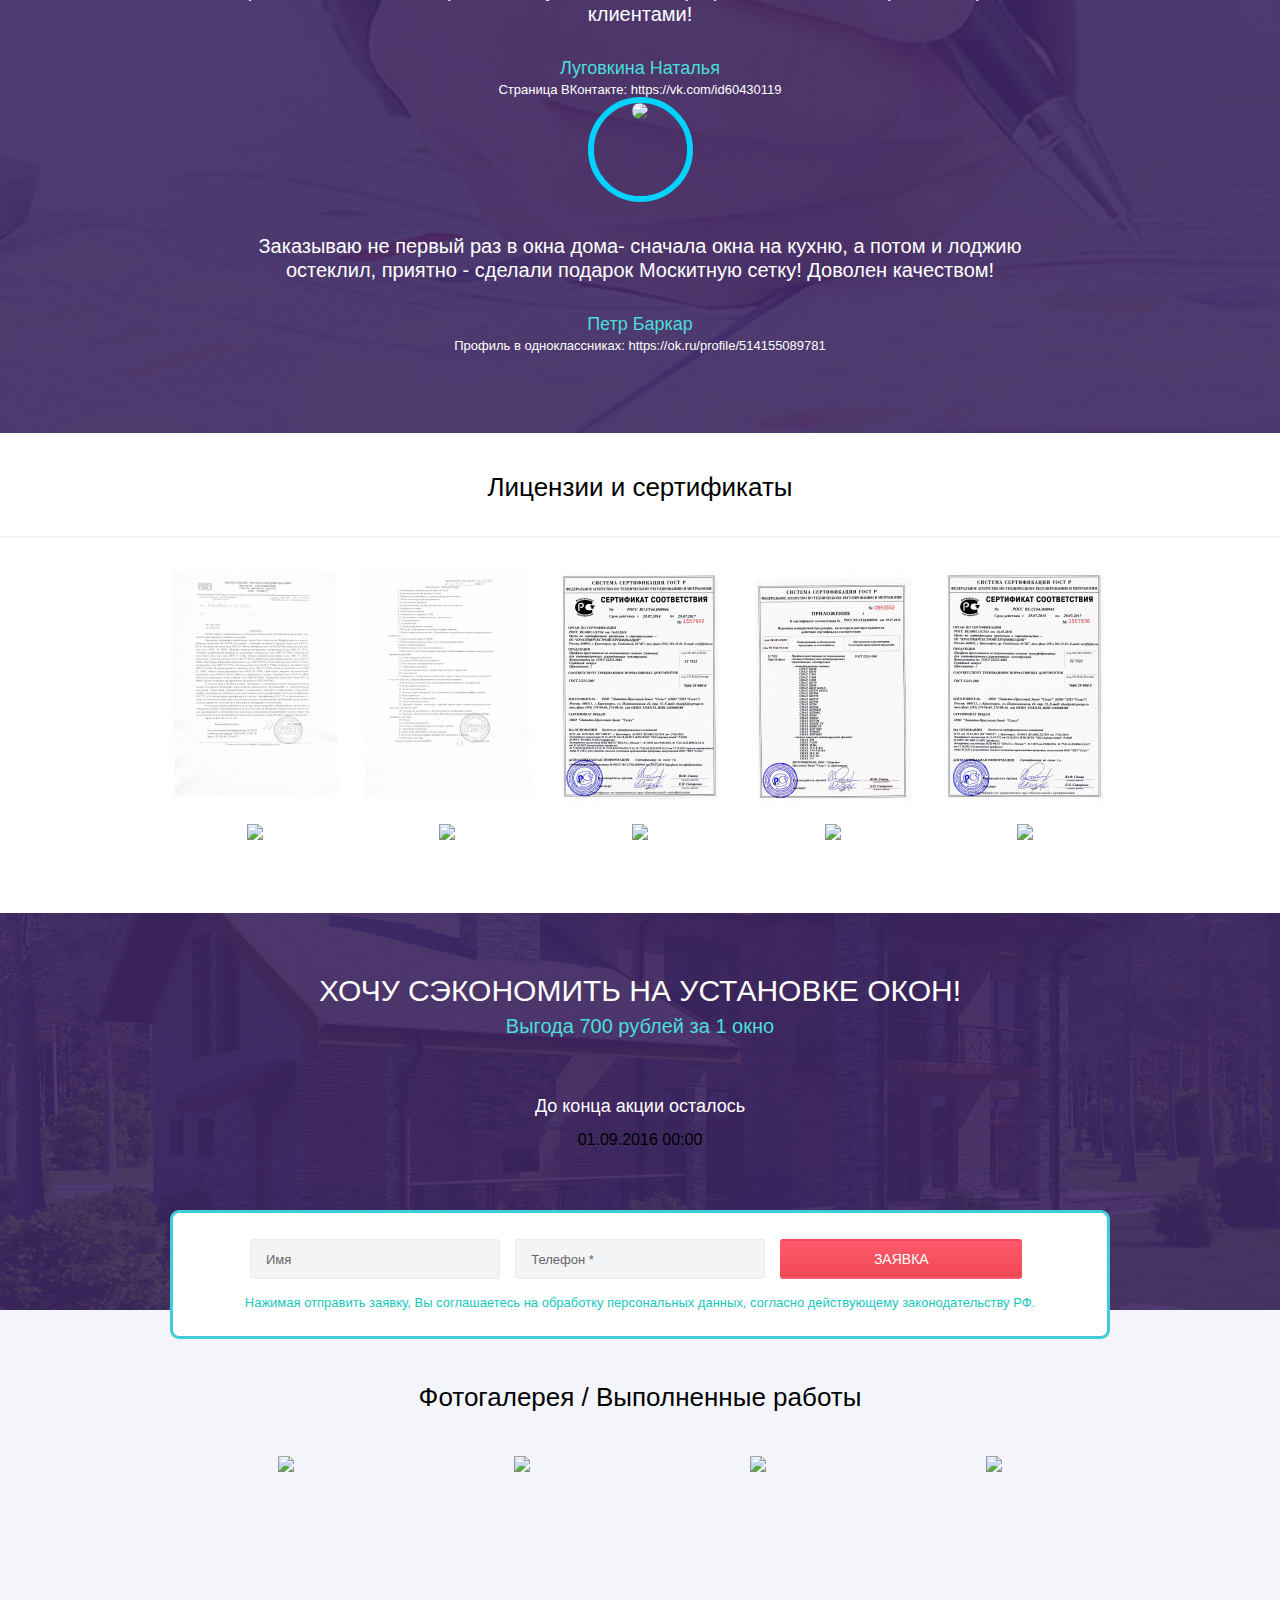
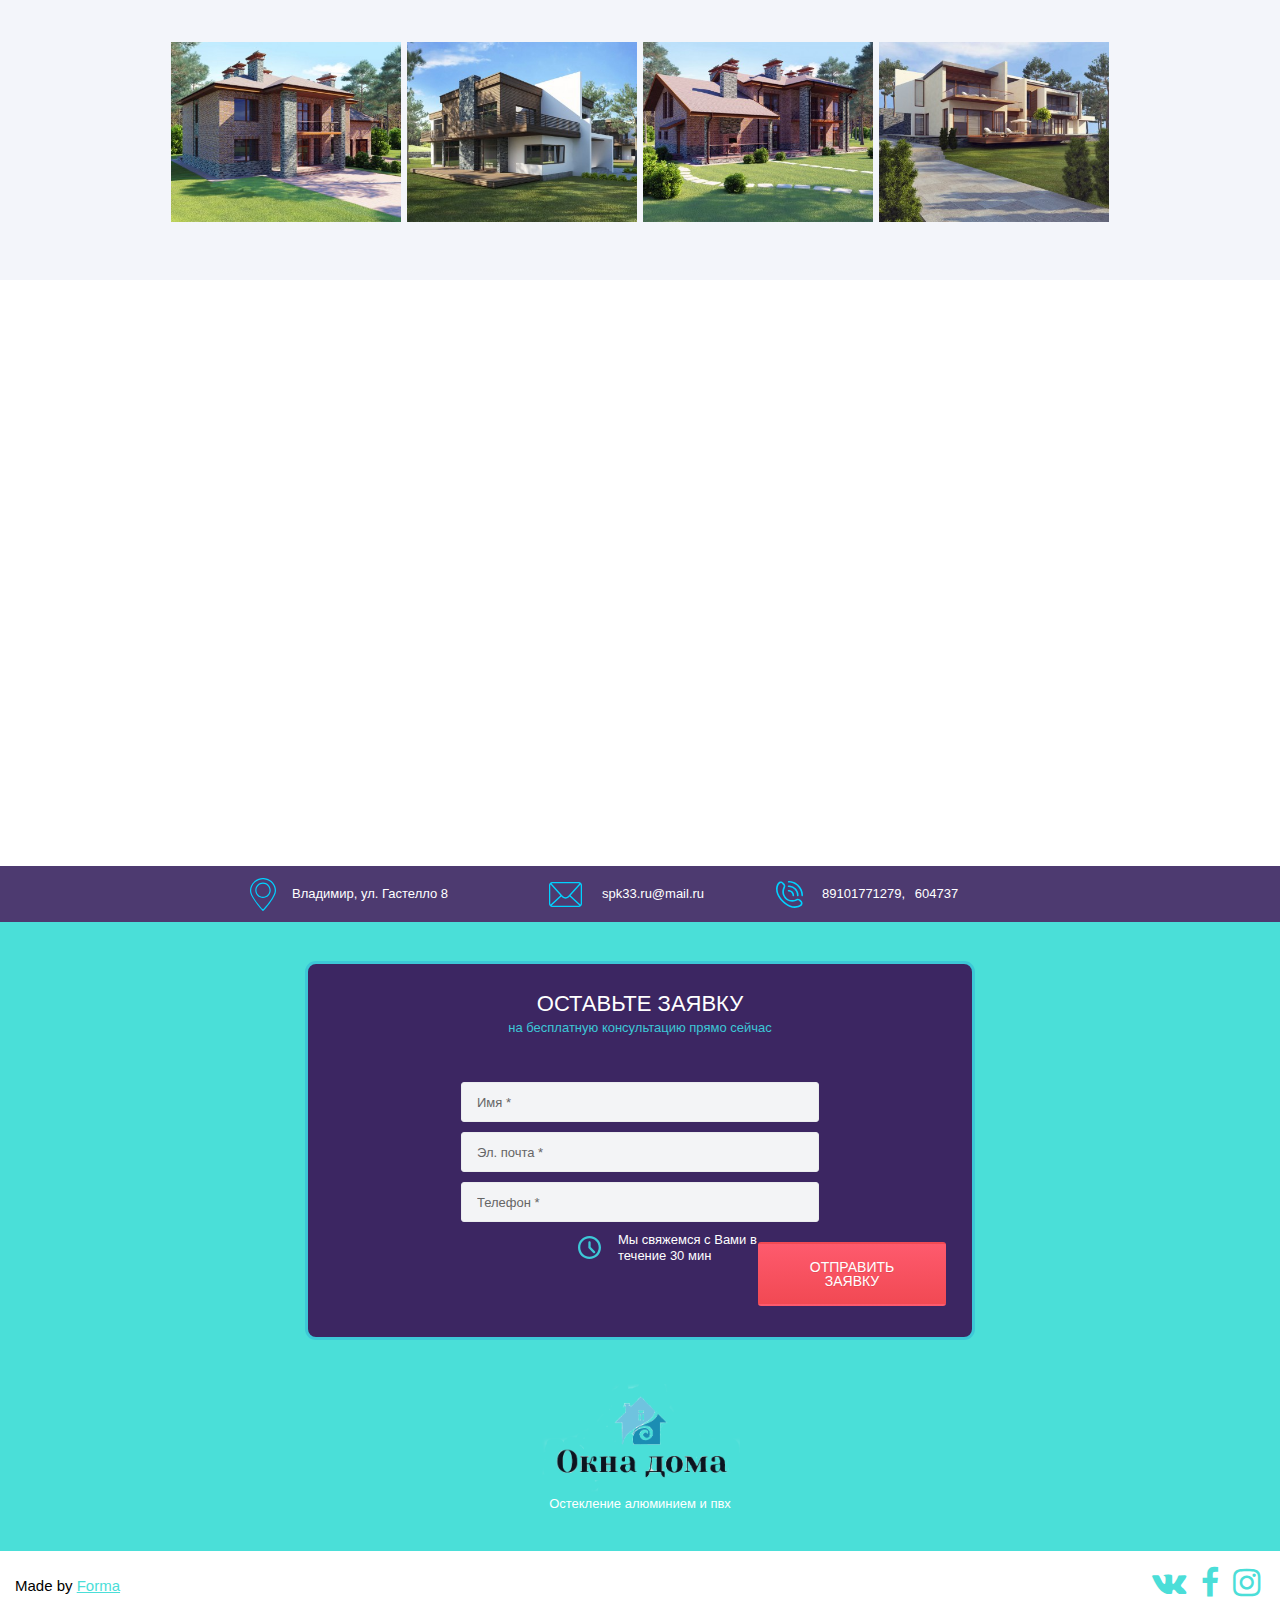
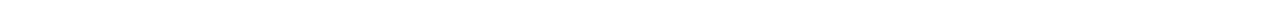
==== commit 16cb2d21: "Add files via upload" ====
--- a/index.html
+++ b/index.html
@@ -1,1751 +1,641 @@
-<!DOCTYPE html>
-<html lang="en">
-<head>
-	<meta charset="utf-8">
-	<meta http-equiv="X-UA-Compatible" content="IE=edge">
-	<meta name="viewport" content="width=device-width, initial-scale=1">
-	<meta name="description" content="">
-	<meta name="author" content="">
-	<title>Vitae</title>
-	<!-- !!! -->
-	<link href="https://fonts.googleapis.com/css?family=Lobster" rel="stylesheet">
-	<script src="https://ajax.googleapis.com/ajax/libs/jquery/1.12.4/jquery.min.js"></script>
-	<link rel="stylesheet" href="css/style.css">
-	<link rel="stylesheet" href="https://maxcdn.bootstrapcdn.com/bootstrap/3.3.7/css/bootstrap.min.css" integrity="sha384-BVYiiSIFeK1dGmJRAkycuHAHRg32OmUcww7on3RYdg4Va+PmSTsz/K68vbdEjh4u" crossorigin="anonymous">
-</head>
-<body>
-	<nav id="mainNav" class="nav-menu navbar navbar-default navbar-fixed-top">
-		<div class="wave3-sprite"></div>
-		<span class="img-header-left"></span>
-		<span class="img-header-right"></span>
-		<div class="navbar-header">
-            <button type="button" class="navbar-toggle collapsed" data-toggle="collapse" data-target="#bs-example-navbar-collapse-1">
-                <span class="sr-only">Toggle navigation</span> Menu <i class="fa fa-bars"></i>
-            </button>
-            <a class="navbar-brand page-scroll" href="#page-top"></a>
-        </div>
-        <div class="container">
-            <!-- Brand and toggle get grouped for better mobile display -->
-            
-
-            <!-- Collect the nav links, forms, and other content for toggling -->
-            <div class="collapse navbar-collapse" id="bs-example-navbar-collapse-1">
-                <ul class="nav navbar-nav">
-                    <li>
-                        <a class="page-scroll" href="#about">О нас</a>
-                    </li>
-                    <li>
-                        <a class="page-scroll" href="#work">Работаем</a>
-                    </li>
-                    <li>
-                        <a class="page-scroll" href="#zakaz">Заказ</a>
-                    </li>
-                    <li>
-                        <a class="page-scroll" href="#why">Зачем ПП</a>
-                    </li>
-                    <li>
-                        <a class="page-scroll" href="#comment">Отзывы</a>
-                    </li>
-                    <li>
-                        <a class="page-scroll" href="#contacts">Контакты</a>
-                    </li>
-                </ul><div class="call">
-        	<h3>(4492) 33-00-00</h3>
-        	<button type="button" class="consult" data-toggle="modal" data-target="#modal-consult">Заказать консультацию</button>
-        </div>
-            </div>
-            <!-- /.navbar-collapse -->
-        </div>
-        
-        
-        <!-- /.container-fluid -->
-    </nav>
-    <h1 class="header-h1">Полезный рацион на каждый день <br> с доставкой на дом</h1>
-	<section class="ration">
-		<div class="container">
-			<div class="day-ration center-block">
-				<h2>Попробуйте суточный рацион <br>со скидкой 30%!</h2>
-				<h1>560руб.</h1> <span>800руб.</span>
-				<form id="form" action="send.php" method="POST">
-					<input class="name" type="text" value="Имя" name="name" required="required">
-					<input class="phone" type="text" value="Телефон" name="phone" required="required">
-					<input class="btn-try" type="submit" value="Хочу попробовать!">
-				</form>
-			</div>
-		</div>
-	</section>
-	<div class="clearfix"></div>
-	<section id="about">
-		<div class="container">
-			<h1>О нас</h1>
-			<aside class="aside-left">
-				<div class="row">
-					<div class="col-lg-5 col-md-6 col-sm-6 col-xs-12">
-						<img src="img/about1.jpg" alt="image">
-						<span class="brokol-i"></span>
-					</div>
-					<div class="col-lg-7 col-md-6 col-sm-6 col-xs-12">
-						<h5>Кто мы такие?</h5>
-						<hr>
-						<p>Дорогие друзья, приветствуем Вас на странице заказа полезного питания. Нас зовут Александр и Дарья. <br>
-						С нашей помощью вы решите задачу: Как питаться полезно, вкусно и недорого, без кафе, диетологов и очередей в магазине. </p>
-					</div>
-				</div>
-				<div class="row">
-					<div class="why-trust col-lg-6 col-md-6 col-sm-6 col-xs-12">
-						<img src="img/about3.jpg" alt="image">
-						<span class="grapes-i"></span>
-					</div>
-					<div class="col-lg-6 col-md-6 col-sm-6 col-xs-12">
-						<h5>Почему стоит доверить нам свой <br>рацион? </h5>
-						<hr>
-						<p>Дарья Сидорова - сертифицированный диетолог, мастер полезной выпечки и инструктор тренажерного зала. <br>
-						Александр Сидоров - старший инструктор тренажерного зала с опытом работы более 5 лет, организатор и управляющий проекта. <br>
-						Мы знаем все о режиме и рационе, т.к. питание, - 70% успеха на пути по оздоровлению Вашего тела.</p>
-					</div>
-				</div>
-			</aside>
-			<aside class="aside-right">
-				<span class="sasha">Саша</span>
-				<span class="dasha">Даша</span>
-				<img src="img/about2.png" alt="">
-			</aside>
-			
-		</div>
-	</section>
-	<section id="work">
-		<div class="container">
-			<h1>Как мы работаем</h1>
-			<div class="row work-row">
-				<div class="col-lg-1"></div>
-				<div class="col-block-icon col-lg-2 col-md-4 col-sm-6">
-					<div class="block-icon">
-						<span class="icon1"></span>
-					</div>
-					<p>Делаете заказ <br>любым способом</p>
-				</div>
-				<div class="arrow-right col-lg-2"></div>
-				<div class="col-block-icon col-lg-2 col-md-4 col-sm-6">
-					<div class="block-icon">
-						<span class="icon2"></span>
-					</div>
-					<p>Общаетесь с менеджером</p>
-				</div>
-				<div class="arrow-right col-lg-2"></div>
-				<div class="col-block-icon col-lg-2 col-md-4 col-sm-6">
-					<div class="block-icon">
-						<span class="icon3"></span>
-					</div>
-					<p>Внесите оплату</p>
-				</div>
-				<div class="col-lg-1"></div>
-			
-				<div class="col-lg-11"></div>
-				<div class="arrow-down col-lg-1"></div>
-			
-
-
-				<div class="col-lg-1"></div>
-				<div class="col-block-icon col-lg-2 col-md-4 col-sm-6">
-					<div class="block-icon">
-						<span class="icon6"></span>
-					</div>
-					<p>Вы счастливы!</p>
-				</div>
-				<div class="arrow-left col-lg-2"></div>
-				<div class="col-block-icon col-lg-2 col-md-4 col-sm-6">
-					<div class="block-icon">
-						<span class="icon5"></span>
-					</div>
-					<p>Курьер привозит заказ <br>в удобное время и место</p>
-				</div>
-				<div class="arrow-left col-lg-2">
-					
-				</div>
-				<div class="col-block-icon col-lg-2 col-md-4 col-sm-6">
-					<div class="block-icon">
-						<span class="icon4"></span>
-					</div>
-					<p>Мы готовим заказ</p>
-				</div>
-				<div class="col-lg-1"></div>
-			</div>
-		</div>
-	</section>
-	<section id="numbers">
-		<div class="wave-numbers"></div>
-		<div class="wave-numbers2"></div>
-		<div class="wave2"></div>
-		<div class="container">
-			<h1>Цифры о мастерской</h1>
-			<div class="row">
-				<div class="col-lg-3 col-md-6 col-sm-6 col-xs-12 ">
-					<div class="center-block">
-						<p>болле <span> 50 </span> <br>постоянных <br>клиентов</p>
-					</div>
-					
-				</div>
-				<div class="col-lg-3 col-md-6 col-sm-6 col-xs-12 ">
-					<div class="center-block">
-						<p>уже <span> 1435 </span>проготовленных <br>контейнеров еды</p>
-					</div>
-					
-				</div>
-				<div class="col-lg-3 col-md-6 col-sm-6 col-xs-12 ">
-					<div class="center-block">
-						<p><span>4 </span>часов в день <br>наши клиенти <br>в среднем экономят <br>времени</p>
-					</div>
-					
-				</div>
-				<div class="col-lg-3 col-md-6 col-sm-6 col-xs-12 ">
-					<div class="center-block">
-						<p><span>500 </span>рублей стоимость среднего <br>рациона в день</p>
-					</div>
-				</div>
-			</div>
-		</div>
-	</section>
-
-	<section id="zakaz">
-		<div class="wave3-sprite"></div>
-		<span class="ration-grapes"></span>
-		<div class="container">
-			<h1>Подбор рациона</h1>
-
-			<div class="left-block-vert-cont">
-                                        <form name="cl_form" action="" method="post">
-
-			<div class="row">
-				<div class="col-lg-3 col-md-6 col-sm-6 col-xs-12">
-					<div class="col-name_menu cnm-margin80">
-						<h2>Яркий Старт</h2>
-						<div class="choose-menu">
-							<p>Здоровое питание — это питание, обеспечивающее рост, нормальное развитие и жизнедеятельность человека, способствующее укреплению его здоровья и профилактике заболеваний. Наука проводит многочисленные исследования по улучшению системы питания</p>
-						<div class="col-callorie col-lg-6 col-md-6 col-sm-6 col-xs-6">
-								
-								<input class="input-callorie" value="0" name="sunn" readonly="readonly" maxlength="10" size="5" type="text">
-
-								<h4 class="callorie">Ккал</h4>
-							</div>
-							<div class="col-num-food col-lg-6 col-md-6 col-sm-6 col-xs-6">
-								
-
-								<select id="type2" class="Validate_Required " name="type2" aria-required="true" onChange="calc(this.value); Selected_two(this)">
-                                    <option class="one" selected="selected" value="0">0</option>
-                                    <option class="two" value="2640">3</option>
-                                </select>
-								
-								<h4 class="num-food">Приемы <br>пищи</h4>
-							</div>
-						</div>
-					</div>
-				</div>
-
-				<div class="col-lg-3 col-md-6 col-sm-6 col-xs-12">
-					<h4 class="text-center good-price">Выгодное <br>предложение</h4>
-					<div class="border-colname">
-						<div class="col-name_menu">
-							<h2>Стандарт</h2>
-							<div class="choose-menu">
-								<p>Здоровое питание — это питание, обеспечивающее рост, нормальное развитие и жизнедеятельность человека, способствующее укреплению его здоровья и профилактике заболеваний. Наука проводит многочисленные исследования по улучшению системы питания</p>
-							<div class="col-callorie col-lg-6 col-md-6 col-sm-6 col-xs-6">
-									<input class="input-callorie" value="0" name="supp" readonly="readonly" maxlength="10" size="5" type="text">
-									<h4 class="callorie">Ккал</h4>
-								</div>
-								<div class="col-num-food col-lg-6 col-md-6 col-sm-6 col-xs-6">
-									<!-- <select name="type3" id="type3" onchange="calc(this.value);"> -->
-									<select id="type3" class="Validate_Required " name="type3" aria-required="true" onChange="calc(this.value); Selected_one(this)">
-	                                    <option class="one" selected="selected" value="0">0</option>
-	                                    <option class="three" value="2289">3</option>
-	                                    <option class="four" value="3815">5</option>
-	                                </select>
-									<h4 class="num-food">Приемы <br>пищи</h4>
-								</div>
-							</div>
-						</div>
-						<span class="blueberry"></span>
-					</div>
-				</div>
-
-				<div class="col-lg-3 col-md-6 col-sm-6 col-xs-12">
-					<div class="col-name_menu cnm-margin80">
-						<h2>Спорт</h2>
-						<div class="choose-menu">
-							<p>Здоровое питание — это питание, обеспечивающее рост, нормальное развитие и жизнедеятельность человека, способствующее укреплению его здоровья и профилактике заболеваний. Наука проводит многочисленные исследования по улучшению системы питания</p>
-							<div class="col-callorie col-lg-6 col-md-6 col-sm-6 col-xs-6">
-								<input class="input-callorie" value="0" name="suww" readonly="readonly" maxlength="10" size="5" type="text">
-								<h4 class="callorie">Ккал</h4>
-							</div>
-							<div class="col-num-food col-lg-6 col-md-6 col-sm-6 col-xs-6">
-								<select id="type7" class="Validate_Required " name="type7" aria-required="true" onChange="calc(this.value); Selected_three(this)">
-	                                <option class="one" selected="selected" value="0">0</option>
-	                                <option class="five" value="3579">3</option>
-	                                <option class="six" value="5965">5</option>
-	                            </select>
-								<h4 class="num-food">Приемы <br>пищи</h4>
-							</div>
-						</div>
-					</div>
-				</div>
-	
-				<div class="col-lg-3 col-md-6 col-sm-6 col-xs-12">
-					<div class="col-name_menu cnm-margin80">
-						<h2>Премиум</h2>
-						<div class="choose-menu">
-							<p>Здоровое питание — это питание, обеспечивающее рост, нормальное развитие и жизнедеятельность человека, способствующее укреплению его здоровья и профилактике заболеваний. Наука проводит многочисленные исследования по улучшению системы питания</p>
-							<div class="col-callorie col-lg-6 col-md-6 col-sm-6 col-xs-6">
-								<input class="input-callorie" value="0" name="suzz" readonly="readonly" maxlength="10" size="5" type="text">
-								<h4 class="callorie">Ккал</h4>
-							</div>
-							<div class="col-num-food col-lg-6 col-md-6 col-sm-6 col-xs-6">
-								<select id="type5" class="Validate_Required " name="type5" aria-required="true" onChange="calc(this.value); Selected_four(this)">
-	                                <option class="one" selected="selected" value="0">0</option>
-	                                <option class="seven" value="3810">3</option>
-	                                <option class="eight" value="6350">5</option>
-	                            </select>
-								<h4 class="num-food">Приемы <br>пищи</h4>
-							</div>
-							<h3>+ Личный диетолог и повар</h3>
-						</div>
-					</div>
-				</div>
-			</div>
-
-			<div class="row">
-				<div class="col-lg-12">
-				<span class="ration-grapes2"></span>
-					<div class="result">
-						<div id="block-show-seven">
-						<h2>Итого ваш рацион в день: <span> <input class="prices" value="0" type="text"> руб.</span></h2>
-						</div>
-
-						<div id='Block1' style='display: none;'>
-					      	<h2>Итого ваш рацион в день: <span> <input class="prices" value="0" name="prices_seven" readonly="readonly" maxlength="10" size="5" type="text"> руб.</span></h2><br>
-					    </div>
-
-						<div id='Block2' style='display: none;'>
-					      	<h2>Итого ваш рацион в день: <span> <input class="prices" value="0" name="prices_one" readonly="readonly" maxlength="10" size="5" type="text"> руб.</span></h2><br>
-					    </div>
-
-					    <div id='Block3' style='display: none;'>
-					        <h2>Итого ваш рацион в день: <span> <input class="prices" value="0" name="prices_two" readonly="readonly" maxlength="10" size="5" type="text"> руб.</span></h2><br>
-					    </div>
-
-						<div id='Block4' style='display: none;'>
-						<h2>Итого ваш рацион в день: <span> <input class="prices" value="0" name="prices_three" readonly="readonly" maxlength="10" size="5" type="text"> руб.</span></h2><br>
-						</div>
-
-						<div id='Block5' style='display: none;'>
-						<h2>Итого ваш рацион в день: <span> <input class="prices" value="0" name="prices_four" readonly="readonly" maxlength="10" size="5" type="text"> руб.</span></h2><br>
-						</div>
-
-						<div id='Block6' style='display: none;'>
-						<h2>Итого ваш рацион в день: <span> <input class="prices" value="0" name="prices_five" readonly="readonly" maxlength="10" size="5" type="text"> руб.</span></h2><br>
-						</div>
-
-						<div id='Block7' style='display: none;'>
-						<h2>Итого ваш рацион в день: <span> <input class="prices" value="0" name="prices_six" readonly="readonly" maxlength="10" size="5" type="text"> руб.</span></h2><br>
-						</div>
-						
-						<div class="h2">
-						<h2>Количество дней: <span> <input class="prices-one" value="1" type="text" name="email" id="amount" onchange="calc(this.value);"></span></h2>
-						</div>
-
-
-						<div class="center-booking">
-							<button class="btn-booking" onClick="calc()"
-							data-toggle="modal" data-target="#modal-zakaz">Оформить заказ</button>
-						</div>
-						
-					</div>
-					
-				</div>
-			</div>
-
-	<!-- Modal -->
-	<div class="modal fade" id="modal-zakaz" tabindex="-1" role="dialog" aria-labelledby="myModalLabel">
-		<div class="modal-dialog" role="document">
-		  <div class="modal-content">
-		    <div class="modal-header">
-		      <button type="button" class="close" data-dismiss="modal" aria-label="Close"><span aria-hidden="true">&times;</span></button>
-		      <h2 class="modal-title" id="myModalLabel">Заполните <br>форму</h2>
-		    </div>
-		    <div class="modal-body">
-			    <form class="form-zakaz" id="form" action="send.php" method="POST">
-			    	<input type="text" value="Ваше имя" required="required">
-			    	<input type="tel" value="Ваш телефон" required="required">
-			    	<input type="email" value="Вашa почта" required="required">
-			    	<div class="num-food-for">
-			    		<h4>Приемы пищи</h4> <input value="0" name="sull" readonly="readonly" maxlength="10" size="5" type="text">
-			    	</div>
-			    	<div class="num-cal-form">
-			    		<h4>Ккал</h4>		 
-			    		<input value="0" name="summ" readonly="readonly" maxlength="10" size="5" type="text">
-			    	</div>
-			    	<button type="submit" class="btn-send" data-dismiss="modal">Отправить</button>
-			    </form>
-		    </div>
-		  </div>
-		</div>
-	</div>
-
-
-                                        </form>
-                                    </div>
-
-
-			<h1>Меню на день</h1>
-
-			<div class="panel-group" id="accordion" role="tablist" aria-multiselectable="true">
-				<div class="panel panel-default">
-				  <div class="panel-heading" role="tab" id="headingOne">
-				    <h3 class="panel-title">
-				      <a role="button" data-toggle="collapse" data-parent="#accordion" href="#collapseOne" aria-expanded="true" aria-controls="collapseOne">
-				        Яркий старт 3 
-				      </a>
-				    </h3>
-				  </div>
-				  <div id="collapseOne" class="panel-collapse collapse in" role="tabpanel" aria-labelledby="headingOne">
-				    <div class="panel-body">
-				      <div class="row menu-row">
-				
-						<div class="col-lg-12">
-							<div class="col-lg-3">
-								<h2 class="dinner-time">Перекус:</h2>
-							</div>
-						</div>
-					
-						<h2>Творожная запеканка из фермерского творога с изюмом и сметаной</h2>
-						<div class="row">
-							<div class="col-lg-12">
-								<div class="col-lg-3">
-									<h3>259 Ккал</h3>
-								</div>
-								<div class="col-lg-3">
-									<h3>18 Белков</h3>
-								</div>
-								<div class="col-lg-3">
-									<h3>8,5 Жиров</h3>
-								</div>
-								<div class="col-lg-3">
-									<h3>16 Углеводов</h3>
-								</div>
-							</div>
-						</div>
-						<div class="col-lg-12">
-							<div class="col-lg-3">
-								<h2 class="dinner-time">Обед:</h2>
-							</div>
-						</div>
-					
-						<h2>Куриная котлетка, Спагетти с зеленью</h2>
-						<div class="row">
-							<div class="col-lg-12">
-								<div class="col-lg-3">
-									<h3>282 Ккал</h3>
-								</div>
-								<div class="col-lg-3">
-									<h3>23,8 Белков</h3>
-								</div>
-								<div class="col-lg-3">
-									<h3>4,5 Жиров</h3>
-								</div>
-								<div class="col-lg-3">
-									<h3>41,4 Углеводов</h3>
-								</div>
-							</div>
-						</div>
-						<h2>Салат: томаты с зеленью в йогуртовой заправке  </h2>
-						<div class="row">
-							<div class="col-lg-12">
-								<div class="col-lg-3">
-									<h3>50 Ккал</h3>
-								</div>
-								<div class="col-lg-3">
-									<h3>1,3 Белков</h3>
-								</div>
-								<div class="col-lg-3">
-									<h3>4,5 Жиров</h3>
-								</div>
-								<div class="col-lg-3">
-									<h3>4,2 Углеводов</h3>
-								</div>
-							</div>
-						</div>
-						<h2>Суп: Минестроне </h2>
-						<div class="row">
-							<div class="col-lg-12">
-								<div class="col-lg-3">
-									<h3>60 Ккал</h3>
-								</div>
-								<div class="col-lg-3">
-									<h3>1,7 Белков</h3>
-								</div>
-								<div class="col-lg-3">
-									<h3>2,2 Жиров</h3>
-								</div>
-								<div class="col-lg-3">
-									<h3>6,8 Углеводов</h3>
-								</div>
-							</div>
-						</div>
-						<div class="col-lg-12">
-							<div class="col-lg-3">
-								<h2 class="dinner-time">Ужин:</h2>
-							</div>
-						</div>
-						<h2>Филе трески в сливочном соусе, Овощное рагу </h2>
-						<div class="row">
-							<div class="col-lg-12">
-								<div class="col-lg-3">
-									<h3>230 Ккал</h3>
-								</div>
-								<div class="col-lg-3">
-									<h3>20,8 Белков</h3>
-								</div>
-								<div class="col-lg-3">
-									<h3>7,9 Жиров</h3>
-								</div>
-								<div class="col-lg-3">
-									<h3>15,6 Углеводов</h3>
-								</div>
-							</div>
-						</div>
-					</div>
-					<!-- row-menu -->
-				    </div>
-				  </div>
-				</div>
-				<div class="panel panel-default">
-				  <div class="panel-heading" role="tab" id="headingTwo">
-				    <h3 class="panel-title">
-				      <a class="collapsed" role="button" data-toggle="collapse" data-parent="#accordion" href="#collapseTwo" aria-expanded="false" aria-controls="collapseTwo">
-				        Стандарт 3
-				      </a>
-				    </h3>
-				  </div>
-				  <div id="collapseTwo" class="panel-collapse collapse" role="tabpanel" aria-labelledby="headingTwo">
-				    <div class="panel-body">
-				      <div class="row menu-row">
-				
-						<div class="col-lg-12">
-							<div class="col-lg-3">
-								<h2 class="dinner-time">Завтрак :</h2>
-							</div>
-						</div>
-					
-						<h2>Творожная запеканка из фермерского творога с изюмом и сметаной</h2>
-						<div class="row">
-							<div class="col-lg-12">
-								<div class="col-lg-3">
-									<h3>259 Ккал</h3>
-								</div>
-								<div class="col-lg-3">
-									<h3>18 Белков</h3>
-								</div>
-								<div class="col-lg-3">
-									<h3>8,5 Жиров</h3>
-								</div>
-								<div class="col-lg-3">
-									<h3>16 Углеводов</h3>
-								</div>
-							</div>
-						</div>
-						<div class="col-lg-12">
-							<div class="col-lg-3">
-								<h2 class="dinner-time">Обед:</h2>
-							</div>
-						</div>
-					
-						<h2>Куриная котлетка, Шпинатные фетучини</h2>
-						<div class="row">
-							<div class="col-lg-12">
-								<div class="col-lg-3">
-									<h3>282 Ккал</h3>
-								</div>
-								<div class="col-lg-3">
-									<h3>23,8 Белков</h3>
-								</div>
-								<div class="col-lg-3">
-									<h3>4,5 Жиров</h3>
-								</div>
-								<div class="col-lg-3">
-									<h3>41,4 Углеводов</h3>
-								</div>
-							</div>
-						</div>
-						<h2>Итальянский салат: томаты черри,  сыр моцарелла , руккола, кедровые орешки, салатный микс </h2>
-						<div class="row">
-							<div class="col-lg-12">
-								<div class="col-lg-3">
-									<h3>200 Ккал</h3>
-								</div>
-								<div class="col-lg-3">
-									<h3>6 Белков</h3>
-								</div>
-								<div class="col-lg-3">
-									<h3>12 Жиров</h3>
-								</div>
-								<div class="col-lg-3">
-									<h3>4 Углеводов</h3>
-								</div>
-							</div>
-						</div>
-						
-						<div class="col-lg-12">
-							<div class="col-lg-3">
-								<h2 class="dinner-time">Ужин:</h2>
-							</div>
-						</div>
-						<h2>Филе дорадо в имбирном маринаде, Соте из печеных овощей </h2>
-						<div class="row">
-							<div class="col-lg-12">
-								<div class="col-lg-3">
-									<h3>200 Ккал</h3>
-								</div>
-								<div class="col-lg-3">
-									<h3>20 Белков</h3>
-								</div>
-								<div class="col-lg-3">
-									<h3>4 Жиров</h3>
-								</div>
-								<div class="col-lg-3">
-									<h3>16 Углеводов</h3>
-								</div>
-							</div>
-						</div>
-				    </div>
-				    <!-- row-menu -->
-				    </div>
-				  </div>
-				</div>
-				<div class="panel panel-default">
-				  <div class="panel-heading" role="tab" id="headingThree">
-				    <h3 class="panel-title">
-				      <a class="collapsed" role="button" data-toggle="collapse" data-parent="#accordion" href="#collapseThree" aria-expanded="false" aria-controls="collapseThree">
-				        Стандарт 5
-				      </a>
-				    </h3>
-				  </div>
-				  <div id="collapseThree" class="panel-collapse collapse" role="tabpanel" aria-labelledby="headingThree">
-				    <div class="panel-body">
-				      <div class="row menu-row">
-				
-						<div class="col-lg-12">
-							<div class="col-lg-3">
-								<h2 class="dinner-time">Завтрак:</h2>
-							</div>
-						</div>
-					
-						<h2>Творожная запеканка из фермерского творога с изюмом и сметаной</h2>
-						<div class="row">
-							<div class="col-lg-12">
-								<div class="col-lg-3">
-									<h3>259 Ккал</h3>
-								</div>
-								<div class="col-lg-3">
-									<h3>18 Белков</h3>
-								</div>
-								<div class="col-lg-3">
-									<h3>8,5 Жиров</h3>
-								</div>
-								<div class="col-lg-3">
-									<h3>16 Углеводов</h3>
-								</div>
-							</div>
-						</div>
-						<div class="col-lg-12">
-							<div class="col-lg-3">
-								<h2 class="dinner-time">Первый перекус:</h2>
-							</div>
-						</div>
-					
-						<h2>Шоколадные маффины с протеином </h2>
-						<div class="row">
-							<div class="col-lg-12">
-								<div class="col-lg-3">
-									<h3>156 Ккал</h3>
-								</div>
-								<div class="col-lg-3">
-									<h3>15 Белков</h3>
-								</div>
-								<div class="col-lg-3">
-									<h3>3 Жиров</h3>
-								</div>
-								<div class="col-lg-3">
-									<h3>10 Углеводов</h3>
-								</div>
-							</div>
-						</div>
-						<div class="col-lg-12">
-							<div class="col-lg-3">
-								<h2 class="dinner-time">Обед:</h2>
-							</div>
-						</div>
-						<h2>Куриная котлетка, Шпинатные фетучини </h2>
-						<div class="row">
-							<div class="col-lg-12">
-								<div class="col-lg-3">
-									<h3>282 Ккал</h3>
-								</div>
-								<div class="col-lg-3">
-									<h3>23,8 Белков</h3>
-								</div>
-								<div class="col-lg-3">
-									<h3>4,5 Жиров</h3>
-								</div>
-								<div class="col-lg-3">
-									<h3>41,4 Углеводов</h3>
-								</div>
-							</div>
-						</div>
-						<h2>Салат: томаты с зеленью в йогуртовой заправке</h2>
-						<div class="row">
-							<div class="col-lg-12">
-								<div class="col-lg-3">
-									<h3>25082 Ккал</h3>
-								</div>
-								<div class="col-lg-3">
-									<h3>1,3 Белков</h3>
-								</div>
-								<div class="col-lg-3">
-									<h3>3 Жиров</h3>
-								</div>
-								<div class="col-lg-3">
-									<h3>4,2 Углеводов</h3>
-								</div>
-							</div>
-						</div>
-						<div class="col-lg-12">
-							<div class="col-lg-3">
-								<h2 class="dinner-time">Второй обед:</h2>
-							</div>
-						</div>
-					
-						<h2>Итальянский салат: nоматы черри,  сыр моцарелла , руккола, кедровые орешки, салатный микс</h2>
-						<div class="row">
-							<div class="col-lg-12">
-								<div class="col-lg-3">
-									<h3>151 Ккал</h3>
-								</div>
-								<div class="col-lg-3">
-									<h3>6 Белков</h3>
-								</div>
-								<div class="col-lg-3">
-									<h3>12 Жиров</h3>
-								</div>
-								<div class="col-lg-3">
-									<h3>4 Углеводов</h3>
-								</div>
-							</div>
-						</div>
-						<div class="col-lg-12">
-							<div class="col-lg-3">
-								<h2 class="dinner-time">Ужин:</h2>
-							</div>
-						</div>
-					
-						<h2>Филе дорадо в имбирном маринаде Соте из печеных овощей </h2>
-						<div class="row">
-							<div class="col-lg-12">
-								<div class="col-lg-3">
-									<h3>200 Ккал</h3>
-								</div>
-								<div class="col-lg-3">
-									<h3>20 Белков</h3>
-								</div>
-								<div class="col-lg-3">
-									<h3>4 Жиров</h3>
-								</div>
-								<div class="col-lg-3">
-									<h3>16 Углеводов</h3>
-								</div>
-							</div>
-						</div>
-					</div>
-					<!-- row-menu -->
-				    </div>
-				  </div>
-				</div>
-				
-				<div class="panel panel-default">
-				  <div class="panel-heading" role="tab" id="heading4">
-				    <h3 class="panel-title">
-				      <a class="collapsed" role="button" data-toggle="collapse" data-parent="#accordion" href="#collapse4" aria-expanded="false" aria-controls="collapse4">
-				        Спорт 3
-				      </a>
-				    </h3>
-				  </div>
-				  <div id="collapse4" class="panel-collapse collapse" role="tabpanel" aria-labelledby="heading4">
-				    <div class="panel-body">
-				      <div class="row menu-row">
-				
-						<div class="col-lg-12">
-							<div class="col-lg-3">
-								<h2 class="dinner-time">Завтрак:</h2>
-							</div>
-						</div>
-					
-						<h2>Блины с сыром и зеленью </h2>
-						<div class="row">
-							<div class="col-lg-12">
-								<div class="col-lg-3">
-									<h3>300 Ккал</h3>
-								</div>
-								<div class="col-lg-3">
-									<h3>16,7 Белков</h3>
-								</div>
-								<div class="col-lg-3">
-									<h3>10 Жиров</h3>
-								</div>
-								<div class="col-lg-3">
-									<h3>30 Углеводов</h3>
-								</div>
-							</div>
-						</div>
-						<div class="col-lg-12">
-							<div class="col-lg-3">
-								<h2 class="dinner-time">Обед:</h2>
-							</div>
-						</div>
-					
-						<h2>Ростбиф из говядины с соусом «песто», Спагетти со шпинатом и помидорами черри </h2>
-						<div class="row">
-							<div class="col-lg-12">
-								<div class="col-lg-3">
-									<h3>500 Ккал</h3>
-								</div>
-								<div class="col-lg-3">
-									<h3>27 Белков</h3>
-								</div>
-								<div class="col-lg-3">
-									<h3>20 Жиров</h3>
-								</div>
-								<div class="col-lg-3">
-									<h3>45 Углеводов</h3>
-								</div>
-							</div>
-						</div>
-						<div class="col-lg-12">
-							<div class="col-lg-3">
-								<h2 class="dinner-time">Второй обед:</h2>
-							</div>
-						</div>
-						<h2>Индейка томлена в сливочно-грибном соусе, Гречневая крупа, Микс печеных овощей</h2>
-						<div class="row">
-							<div class="col-lg-12">
-								<div class="col-lg-3">
-									<h3>393 Ккал</h3>
-								</div>
-								<div class="col-lg-3">
-									<h3>42 Белков</h3>
-								</div>
-								<div class="col-lg-3">
-									<h3>6 Жиров</h3>
-								</div>
-								<div class="col-lg-3">
-									<h3>45 Углеводов</h3>
-								</div>
-							</div>
-						</div>
-					</div>
-					<!-- row-menu -->
-				    </div>
-				  </div>
-				</div>
-
-				<div class="panel panel-default">
-				  <div class="panel-heading" role="tab" id="heading5">
-				    <h3 class="panel-title">
-				      <a class="collapsed" role="button" data-toggle="collapse" data-parent="#accordion" href="#collapse5" aria-expanded="false" aria-controls="collapse5">
-				        Спорт 5
-				      </a>
-				    </h3>
-				  </div>
-				  <div id="collapse5" class="panel-collapse collapse" role="tabpanel" aria-labelledby="heading5">
-				    <div class="panel-body">
-				      <div class="row menu-row">
-				
-						<div class="col-lg-12">
-							<div class="col-lg-3">
-								<h2 class="dinner-time">Завтрак:</h2>
-							</div>
-						</div>
-					
-						<h2>Блины с сыром и зеленью </h2>
-						<div class="row">
-							<div class="col-lg-12">
-								<div class="col-lg-3">
-									<h3>300 Ккал</h3>
-								</div>
-								<div class="col-lg-3">
-									<h3>16,7 Белков</h3>
-								</div>
-								<div class="col-lg-3">
-									<h3>10 Жиров</h3>
-								</div>
-								<div class="col-lg-3">
-									<h3>30 Углеводов</h3>
-								</div>
-							</div>
-						</div>
-						<div class="col-lg-12">
-							<div class="col-lg-3">
-								<h2 class="dinner-time">Перекус:</h2>
-							</div>
-						</div>
-						<h2>Оладьи с ягодным джемом</h2>
-						<div class="row">
-							<div class="col-lg-12">
-								<div class="col-lg-3">
-									<h3>150 Ккал</h3>
-								</div>
-								<div class="col-lg-3">
-									<h3>8,7 Белков</h3>
-								</div>
-								<div class="col-lg-3">
-									<h3>7,9 Жиров</h3>
-								</div>
-								<div class="col-lg-3">
-									<h3>10 Углеводов</h3>
-								</div>
-							</div>
-						</div>
-						<h2>Ростбиф из говядины с соусом «песто», Спагетти со шпинатом и помидорами черри </h2>
-						<div class="row">
-							<div class="col-lg-12">
-								<div class="col-lg-3">
-									<h3>500 Ккал</h3>
-								</div>
-								<div class="col-lg-3">
-									<h3>27 Белков</h3>
-								</div>
-								<div class="col-lg-3">
-									<h3>20 Жиров</h3>
-								</div>
-								<div class="col-lg-3">
-									<h3>45 Углеводов</h3>
-								</div>
-							</div>
-						</div>
-						<div class="col-lg-12">
-							<div class="col-lg-3">
-								<h2 class="dinner-time">Второй обед:</h2>
-							</div>
-						</div>
-					
-						<h2>Индейка томлена в сливочно-грибном соусе, Гречневая крупа, Микс печеных овощей</h2>
-						<div class="row">
-							<div class="col-lg-12">
-								<div class="col-lg-3">
-									<h3>393 Ккал</h3>
-								</div>
-								<div class="col-lg-3">
-									<h3>42 Белков</h3>
-								</div>
-								<div class="col-lg-3">
-									<h3>6 Жиров</h3>
-								</div>
-								<div class="col-lg-3">
-									<h3>45 Углеводов</h3>
-								</div>
-							</div>
-						</div>
-						<div class="col-lg-12">
-							<div class="col-lg-3">
-								<h2 class="dinner-time">Ужин:</h2>
-							</div>
-						</div>
-					
-						<h2>Салат «Цезарь»</h2>
-						<div class="row">
-							<div class="col-lg-12">
-								<div class="col-lg-3">
-									<h3>200 Ккал</h3>
-								</div>
-								<div class="col-lg-3">
-									<h3>22 Белков</h3>
-								</div>
-								<div class="col-lg-3">
-									<h3>11 Жиров</h3>
-								</div>
-								<div class="col-lg-3">
-									<h3>4 Углеводов</h3>
-								</div>
-							</div>
-						</div>
-					</div>
-					<!-- row-menu -->
-				    </div>
-				  </div>
-				</div>
-				
-				<div class="panel panel-default">
-				  <div class="panel-heading" role="tab" id="heading6">
-				    <h3 class="panel-title">
-				      <a class="collapsed" role="button" data-toggle="collapse" data-parent="#accordion" href="#collapse6" aria-expanded="false" aria-controls="collapse6">
-				        Преміум 3
-				      </a>
-				    </h3>
-				  </div>
-				  <div id="collapse6" class="panel-collapse collapse" role="tabpanel" aria-labelledby="heading6">
-				    <div class="panel-body">
-				      <div class="row menu-row">
-				
-						<div class="col-lg-12">
-							<div class="col-lg-3">
-								<h2 class="dinner-time">Завтрак:</h2>
-							</div>
-						</div>
-					
-						<h2>Сырники со сметаной</h2>
-						<div class="row">
-							<div class="col-lg-12">
-								<div class="col-lg-3">
-									<h3>358 Ккал</h3>
-								</div>
-								<div class="col-lg-3">
-									<h3>41 Белков</h3>
-								</div>
-								<div class="col-lg-3">
-									<h3>11 Жиров</h3>
-								</div>
-								<div class="col-lg-3">
-									<h3>22 Углеводов</h3>
-								</div>
-							</div>
-						</div>
-						<div class="col-lg-12">
-							<div class="col-lg-3">
-								<h2 class="dinner-time">Обед:</h2>
-							</div>
-						</div>
-					
-						<h2>Куриная котлетка, Спагетти с зеленью</h2>
-						<div class="row">
-							<div class="col-lg-12">
-								<div class="col-lg-3">
-									<h3>463 Ккал</h3>
-								</div>
-								<div class="col-lg-3">
-									<h3>35 Белков</h3>
-								</div>
-								<div class="col-lg-3">
-									<h3>13 Жиров</h3>
-								</div>
-								<div class="col-lg-3">
-									<h3>52 Углеводов</h3>
-								</div>
-							</div>
-						</div>
-						<div class="col-lg-12">
-							<div class="col-lg-3">
-								<h2 class="dinner-time">Второй обед:</h2>
-							</div>
-						</div>
-						<h2>Индейка терияки, Спагетти с вялеными томатами</h2>
-						<div class="row">
-							<div class="col-lg-12">
-								<div class="col-lg-3">
-									<h3>450 Ккал</h3>
-								</div>
-								<div class="col-lg-3">
-									<h3>46 Белков</h3>
-								</div>
-								<div class="col-lg-3">
-									<h3>8 Жиров</h3>
-								</div>
-								<div class="col-lg-3">
-									<h3>54 Углеводов</h3>
-								</div>
-							</div>
-						</div>
-					</div>
-					<!-- row-menu -->
-				    </div>
-				  </div>
-				</div>
-				
-				<div class="panel panel-default">
-				  <div class="panel-heading" role="tab" id="heading7">
-				    <h3 class="panel-title">
-				      <a class="collapsed" role="button" data-toggle="collapse" data-parent="#accordion" href="#collapse7" aria-expanded="false" aria-controls="collapse7">
-				        Преміум 5
-				      </a>
-				    </h3>
-				  </div>
-				  <div id="collapse7" class="panel-collapse collapse" role="tabpanel" aria-labelledby="heading7">
-				    <div class="panel-body">
-				      <div class="row menu-row">
-				
-						<div class="col-lg-12">
-							<div class="col-lg-3">
-								<h2 class="dinner-time">Завтрак:</h2>
-							</div>
-						</div>
-					
-						<h2>Сырники со сметаной</h2>
-						<div class="row">
-							<div class="col-lg-12">
-								<div class="col-lg-3">
-									<h3>358 Ккал</h3>
-								</div>
-								<div class="col-lg-3">
-									<h3>41 Белков</h3>
-								</div>
-								<div class="col-lg-3">
-									<h3>11 Жиров</h3>
-								</div>
-								<div class="col-lg-3">
-									<h3>22 Углеводов</h3>
-								</div>
-							</div>
-						</div>
-						<div class="col-lg-12">
-							<div class="col-lg-3">
-								<h2 class="dinner-time">Перекус:</h2>
-							</div>
-						</div>
-					
-						<h2>Морковные маффины </h2>
-						<div class="row">
-							<div class="col-lg-12">
-								<div class="col-lg-3">
-									<h3>390 Ккал</h3>
-								</div>
-								<div class="col-lg-3">
-									<h3>12 Белков</h3>
-								</div>
-								<div class="col-lg-3">
-									<h3>6 Жиров</h3>
-								</div>
-								<div class="col-lg-3">
-									<h3>75 Углеводов</h3>
-								</div>
-							</div>
-						</div>
-						<div class="col-lg-12">
-							<div class="col-lg-3">
-								<h2 class="dinner-time">Обед:</h2>
-							</div>
-						</div>
-						<h2>Стейк лосося в цитрусовом соусе, Рис с овощным тар-таром</h2>
-						<div class="row">
-							<div class="col-lg-12">
-								<div class="col-lg-3">
-									<h3>463 Ккал</h3>
-								</div>
-								<div class="col-lg-3">
-									<h3>35 Белков</h3>
-								</div>
-								<div class="col-lg-3">
-									<h3>13 Жиров</h3>
-								</div>
-								<div class="col-lg-3">
-									<h3>52 Углеводов</h3>
-								</div>
-							</div>
-						</div>
-						<div class="col-lg-12">
-							<div class="col-lg-3">
-								<h2 class="dinner-time">Второй обед:</h2>
-							</div>
-						</div>
-						<h2>Индейка терияки, Спагетти с вялеными томатами</h2>
-						<div class="row">
-							<div class="col-lg-12">
-								<div class="col-lg-3">
-									<h3>450 Ккал</h3>
-								</div>
-								<div class="col-lg-3">
-									<h3>46 Белков</h3>
-								</div>
-								<div class="col-lg-3">
-									<h3>8 Жиров</h3>
-								</div>
-								<div class="col-lg-3">
-									<h3>54 Углеводов</h3>
-								</div>
-							</div>
-						</div>
-						<div class="col-lg-12">
-							<div class="col-lg-3">
-								<h2 class="dinner-time">Ужин:</h2>
-							</div>
-						</div>
-						<h2>Салат : из куриного филе с фасолью в йогуртовой заправке </h2>
-						<div class="row">
-							<div class="col-lg-12">
-								<div class="col-lg-3">
-									<h3>288 Ккал</h3>
-								</div>
-								<div class="col-lg-3">
-									<h3>30 Белков</h3>
-								</div>
-								<div class="col-lg-3">
-									<h3>7,4 Жиров</h3>
-								</div>
-								<div class="col-lg-3">
-									<h3>25,8 Углеводов</h3>
-								</div>
-							</div>
-						</div>
-					</div>
-					<!-- row-menu -->
-				    </div>
-				  </div>
-				</div>
-				<!-- END default -->
-			</div>
-
-		</div>
-	</section>
-
-	<section id="why" class="advantages">
-		<div class="container">
-			<h1>Преимущества</h1>
-
-			<div class="grid">
-
-				<div class="grid-item grid-item1 item-advantages1">
-					<div class="advan-img">
-						<img src="img/plus1.jpg" alt="image">
-					</div>
-					<div class="advan-img-dark">
-						
-					</div>
-					<p class="advan-text advan-text1">Здоровье <br>Полезное питание -<br> основа для здоровья</p>
-				</div>
-
-				<div class="grid-item grid-item2 item-advantages2">
-					<div class="advan-img">
-						<img src="img/plus2.jpg" alt="image">
-					</div>
-					<div class="advan-img-dark">
-						
-					</div>
-					<p class="advan-text advan-text2">Cкажи "нет" магазинам и очередям!</p>
-				</div>
-
-				<div class="grid-item grid-item3 item-advantages3">
-					<div class="advan-img">
-						<img src="img/plus3.jpg" alt="image">
-					</div>
-					<div class="advan-img-dark">
-						
-					</div>
-					<p class="advan-text advan-text3">Ощутимые результаты <br> в спорте <br>и медицинской диете</p>
-				</div>
-
-				<div class="grid-item grid-item4 item-advantages4">
-					<div class="advan-img">
-						<img src="img/plus4.jpg" alt="image">
-					</div>
-					<div class="advan-img-dark">
-						
-					</div>
-					<p class="advan-text advan-text4">Экономьте время <br>для более <br>важных вещей</p>
-				</div>
-				<div class="grid-item grid-item5 item-advantages5">
-					<div class="advan-img">
-						<img src="img/plus5.jpg" alt="image">
-					</div>
-					<div class="advan-img-dark">
-						
-					</div>
-					<p class="advan-text advan-text5">Профессиональный <br>диетолог подбирает <br>рацион бесплатно</p>
-				</div>
-
-			</div>
-
-
-			<!-- <div class="masonry">
-				<div class="item-advantages1">
-					<div class="advan-img">
-						<img src="img/plus1.jpg" alt="image">
-					</div>
-					<div class="advan-img-dark">
-						
-					</div>
-					<p class="advan-text">Здоровье Полезное питание - основа для здоровья</p>
-				</div>
-				<div class="item-advantages2">
-					<div class="advan-img">
-						<img src="img/plus2.jpg" alt="image">
-					</div>
-					<div class="advan-img-dark">
-						
-					</div>
-					<p class="advan-text">скажи "нет" магазинам и очередям!</p>
-				</div>
-				<div class="item-advantages3">
-					<div class="advan-img">
-						<img src="img/plus3.jpg" alt="image">
-					</div>
-					<div class="advan-img-dark">
-						
-					</div>
-					<p class="advan-text">Ощутимые результаты в спорте и медицинской диете</p>
-				</div>
-				<div class="item-advantages4">
-					<div class="advan-img">
-						<img src="img/plus4.jpg" alt="image">
-					</div>
-					<div class="advan-img-dark">
-						
-					</div>
-					<p class="advan-text">Экономьте время для более важных вещей</p>
-				</div>
-				<div class="item-advantages5">
-					<div class="advan-img">
-						<img src="img/plus5.jpg" alt="image">
-					</div>
-					<div class="advan-img-dark">
-						
-					</div>
-					<p class="advan-text">Профессиональный диетолог подбирает рацион бесплатно</p>
-				</div>
-			</div> -->
-		</div>
-	</section>
-	<section id="comment" class="comment">
-		<div class="wave2-sprite"></div>
-		<div class="wave3-sprite"></div>
-			<div id="carousel-example-generic" class="carousel slide" data-ride="carousel">
-			<div class="container">
-			<h1>Отзывы довольних покупателей</h1>
-				<!-- Indicators -->
-				<ol class="carousel-indicators">
-				  <li data-target="#carousel-example-generic" data-slide-to="0" class="active"></li>
-				  <li data-target="#carousel-example-generic" data-slide-to="1"></li>
-				  <li data-target="#carousel-example-generic" data-slide-to="2"></li>
-				</ol>
-
-				<!-- Wrapper for slides -->
-				<div class="carousel-inner" role="listbox">
-				  <div class="item active slider-item">
-				    <img src="img/comment1.jpg" alt="img">
-				    <div class="name-slider">
-						<p>Ирина MIX Михейкина <a href="https://vk.com/mikhej">
-							<i class="fa fa-vk" aria-hidden="true"></i>
-						</a></p>
-						
-				    </div>
-				    <div class="carousel-caption">
-				    	
-				     	 <div class="comment-text">
-				     	 	<p>А вы слышали, что есть жирное опасно?!  Что нужно кушать сбалансированно, белки, жиры, углеводы….? Составлять дневной рацион??? <br>
-Да стомилионов раз!)  Я вот все время вижу это в соцсетях, по телеку,  в журналах, да уж куда там!.... все друзья об этом трезвонят) «божечки! - думала я - они все жертвы моды!»! Ну и все в таком духе… <br>
-НО! Нужно придерживаться важного правила  - есть нужно как минимум 5 раз в день, причем углеводы в первой половине дня, а белок во второй.  А это значит что бизнес-ланчи не прокатят, и еду нужно готовить себе в контейнерах на весь день( <br>
-Если Вы тоже с тоской об этом думаете, то вот решение, которое я нашла для себя! <br>
-Студия правильного питания  #Vitae и мой диетолог  #dashafitnesbzik  такие молодцы! Здесь мне подобрали меню по моим вкусовым предпочтениям и по БЖУ  (реально прям спросили, что я люблю, а что нет), добавили в мой рацион новые продукты, которые я сама себе каждый день покупать и готовить ленюсь) И самое убойное!: я теперь каждый день ем десерты без калорий и углеводов, и без страха  поправиться) все эти прелести Вам привезут в любую точку города. <br>
-P.S.  Теперь я знаю «что такое съесть, что бы не поправиться»)
-</p>
-				     	 </div>
-				    </div>
-				  </div>
-				  <div class="item slider-item">
-				    <img src="img/comment.jpg" alt="img">
-				    <div class="name-slider">
-						<p>Сергей Лийц <a href="#">
-							<i class="fa fa-vk" aria-hidden="true"></i>
-						</a></p>
-						
-				    </div>
-				    <div class="carousel-caption">
-				    	
-				     	 <div class="comment-text">
-				     	 	<p>Ребята открыли для меня абсолютно новый сервис, в котором сочетаются не только разработанная карта питания, но и колоссальную экономию времени! Я забыл про готовку, ненавистные очереди в гипермаркете и горы посуды. Спасибо за вкусную кухню и всегда своевременный привоз питания. </p>
-				     	 </div>
-				    </div>
-				  </div>
-				  <div class="item slider-item">
-				    <img src="img/comment3.jpg" alt="img">
-				    <div class="name-slider">
-						<p>Алена Федорова <a href="https://vk.com/fedorovaad">
-							<i class="fa fa-vk" aria-hidden="true"></i>
-						</a></p>
-						
-				    </div>
-				    <div class="carousel-caption">
-				    	
-				     	 <div class="comment-text">
-				     	 	<p>Я когда-то думала, что правильные питание - это не вкусно, уныло, есть нужно только траву и вареную куриную грудку...каждый раз впадала в уныние, когда приходилось сесть на очередную диету, но как же я ошибалась <br>
-То, что делают эти ребята - просто из разряда мистики. <br>
-Фантастически вкусео, всегда свежее, всегда радует глаз и душу. <br>
-Усомнилась в своих кулинарных способностях) <br>
-Не думала что правильное питание может быть на столько вкусным, не думала что на ночь можно есть кексы)))волшебство <br> 
-Советую всем, особенно тем кто хотят вкусно похудеть или вкусно соблюдать форму</p>
-				     	 </div>
-				    </div>
-				  </div>
-				</div>
-
-				<!-- Controls -->
-				<a class="left carousel-control" href="#carousel-example-generic" role="button" data-slide="prev">
-				  <span class="slide-left" aria-hidden="true"></span>
-				  <span class="sr-only">Previous</span>
-				</a>
-				<a class="right carousel-control" href="#carousel-example-generic" role="button" data-slide="next">
-				  <span class="slide-right" aria-hidden="true"></span>
-				  <span class="sr-only">Next</span>
-				</a>
-			</div>
-		</div>
-	</section>
-
-	<footer id="contacts">
-		<div class="container">
-		<h1 class="text-center">Наши контакты</h1>
-			<div class="row contact-row">
-				<div class="img-contact1 col-lg-4 col-md-3 col-sm-6 col-xs-12">
-					<img src="img/contact1.jpg" alt="image">
-				</div>
-				<div class="coffee-address col-lg-2 col-md-3 col-sm-6 col-xs-12">
-					<p class="address"><b>Адрес кафе:</b></p>
-					<p>дворянская 27а,</p>
-					<p>Фитнес-центр "Муравей",</p>
-					<p>2 этаж.</p>
-				</div>
-				<div class="question-col col-lg-6 col-md-6 col-sm-12 col-xs-12">
-					<div class="question">
-						<h2>Остались вопросы? Напишите нам!</h2>
-						<button type="button" class="center-block" data-toggle="modal" data-target="#modal-question">Задать вопрос</button>
-					</div>
-				</div>
-			</div>
-			<div class="row">
-				<div class="map-yandex col-lg-5 col-md-4 col-sm-6 col-xs-12">
-					<img src="img/contact3.jpg" alt="image">
-				</div>
-				<div class="map-yandex col-lg-7 col-md-8 col-sm-6 col-xs-12">
-					<iframe src="https://api-maps.yandex.ua/frame/v1/-/CZrfuZ7m" frameborder="0" allowfullscreen></iframe>
-				</div>
-			</div>
-		
-			<div class="row">
-				<div class="forma col-lg-7 col-md-7 col-sm-6 col-xs-12">
-					<h3>Made by <a href="www.formasite.ru">Forma</a></h3>
-				</div>
-				<div class="soc-block col-lg-5 col-md-5 col-sm-6 col-xs-12">
-					
-					<ul>
-						<h3>Будем дружить: </h3>
-						<li><a href="https://vk.com/vitaeclub"><i class="fa fa-vk fa-2x" aria-hidden="true"></i></a></li>
-						<li><a href="https://www.facebook.com/vitaeclub/"><i class="fa fa-facebook fa-2x" aria-hidden="true"></i></a></li>
-						<li><a href="https://www.instagram.com/masterskaya_vitae/"><i class="fa fa-instagram fa-2x" aria-hidden="true"></i></a></li>
-					</ul>
-				</div>
-			</div>
-		</div>
-	</footer>
-	<a class="page-scroll" href="#zakaz"><input class="btn-zakaz" type="button" value="Сделать заказ">
-	</a>
-	<!-- Modal -->
-	<div class="modal fade" id="modal-consult" tabindex="-1" role="dialog" aria-labelledby="myModalLabel">
-		<div class="modal-dialog" role="document">
-		  <div class="modal-content">
-		    <div class="modal-header">
-		      <button type="button" class="close" data-dismiss="modal" aria-label="Close"><span aria-hidden="true">&times;</span></button>
-		      <h2 class="modal-title" id="myModalLabel">Отправить <br> нам сообщение</h2>
-		    </div>
-		    <div class="modal-body">
-		    <form id="form" action="send.php" method="POST">
-		    	<input type="text" value="Ваше имя" required="required">
-		    	<input type="email" value="Вашa почта" required="required">
-		    	<button type="submit" class="btn-send" data-dismiss="modal">Отправить</button>
-		    </form>
-		    </div>
-		  </div>
-		</div>
-	</div>
-
-	<!-- Modal -->
-	<div class="modal fade" id="modal-question" tabindex="-1" role="dialog" aria-labelledby="myModalLabel">
-		<div class="modal-dialog" role="document">
-		  <div class="modal-content">
-		    <div class="modal-header">
-		      <button type="button" class="close" data-dismiss="modal" aria-label="Close"><span aria-hidden="true">&times;</span></button>
-		      <h2 class="modal-title" id="myModalLabel">Отправить <br> нам сообщение</h2>
-		    </div>
-		    <div class="modal-body">
-		    <form id="form" action="send.php" method="POST">
-		    	<input type="text" value="Ваше имя" required="required">
-		    	<input type="email" value="Вашa почта" required="required">
-		    	<button type="submit" class="btn-send" data-dismiss="modal">Отправить</button>
-		    </form>
-		    </div>
-		  </div>
-		</div>
-	</div>
-
-	
-	<script src="https://maxcdn.bootstrapcdn.com/bootstrap/3.3.7/js/bootstrap.min.js" integrity="sha384-Tc5IQib027qvyjSMfHjOMaLkfuWVxZxUPnCJA7l2mCWNIpG9mGCD8wGNIcPD7Txa" crossorigin="anonymous"></script>
-	<script src="js/masonry.pkgd.min.js"></script>
-	<script src="https://use.fontawesome.com/9caa7bdbf2.js"></script>
-	<script src="http://masonry.desandro.com/masonry.pkgd.js"></script>
-	<script type="text/javascript">
-
-		function calc(){
-			var total = 0;
-			var data = {
-				'start' : {'kkal' : 880, 'price' : 600},
-				'standart' : {'kkal' : 763, 'price' : 900},
-				'sport' : {'kkal' : 1193, 'price' : 1000},
-				'premium' : {'kkal' : 1270, 'price' : 1150}
-			}
-		
-			for (key in data)
-			{
-				food_count = $('.input-num-food[data-pack-type="'+key+'"]').val();
-				if (food_count == ""){
-					food_count = 0;
-					$('.input-num-food[data-pack-type="'+key+'"]').val(0);
-				} 
-				$('.input-callorie[data-pack-type="'+key+'"]').val(data[key].kkal*food_count); 
-				total += data[key].price*food_count;
-			}
-			$('.result h2 span').text(total+'руб');
-		}
-
-// $('.input-callorie[data-pack-type="'+key+'"]').val(data[key].kkal*food_count);
-// 				total_calorie += data[key].kkal;
-// $('.num-cal-form h4 input-callorie').text(total_calorie+'ккал');
-// $('.num-day[data-pack-type="'+key+'"]').val();
-// total += data[key].price*food_count*numbers_day;
-
-		$('.grid').masonry({
-		  itemSelector: '.grid-item',
-		  columnWidth: 160
-		});
-
-	$(document).ready(function(){
-		$("#form").submit(function() { //устанавливаем событие отправки для формы с id=form
-		  // alert('subdmit');
-		        var form_data = $(this).serialize(); //собераем все данные из формы
-		        $.ajax({
-		        type: "POST", //Метод отправки
-		        url: "send.php", //путь до php фаила отправителя
-		        data: form_data,
-		        success: function() {
-		               //код в этом блоке выполняется при успешной отправке сообщения
-		               alert("Ваше сообщение отправлено!");
-		             }
-		        });
-		return false;
-		});
-	});
-</script>
-
-<!--  -->
-
-	// <script src="jquery-1.7.2.min.js"></script>
-    <link href="jquery-calculator.css" rel="stylesheet" type="text/css"/>
-    <script src="jquery-calculator-1-4.js"></script>
-    <script src="jquery-calculator-1-8.js"></script>
-
-<style type="text/css">
-    div.demo { padding: 10px !important; width: 300px;}
-    .ui-widget{font-size: 0.6em !important;}
-    </style>
-    <script>
- 
-    function calc(par){
-    // type = document.cl_form.type.value;
-    type2 = document.cl_form.type2.value;
-    type3 = document.cl_form.type3.value;
-    type7 = document.cl_form.type7.value;
-    type5 = document.cl_form.type5.value;
-    amount = document.cl_form.amount.value;
-    // amount2 = document.cl_form.amount2.value;
-    // amount3 = document.cl_form.amount3.value;
- 
-    //var summ;
-
-    summ = ( Number(type2) + Number(type3) + Number(type7) + Number(type5));
-    document.cl_form.summ.value=summ;
-
-    sunn = ( Number(type2));
-    document.cl_form.sunn.value=sunn;
-
-    supp = ( Number(type3));
-    document.cl_form.supp.value=supp;
-
-    suww = ( Number(type7));
-    document.cl_form.suww.value=suww;
-
-    suzz = ( Number(type5));
-    document.cl_form.suzz.value=suzz;
-
-    prices_seven = (1800*Number(amount));
-    document.cl_form.prices_seven.value=prices_seven;
-
-    prices_one = (2700*Number(amount));
-    document.cl_form.prices_one.value=prices_one;
-
-    prices_two = (4500*Number(amount));
-    document.cl_form.prices_two.value=prices_two;
-
-    prices_three = (3000*Number(amount));
-    document.cl_form.prices_three.value=prices_three;
-
-    prices_four = (5000*Number(amount));
-    document.cl_form.prices_four.value=prices_four;
-
-    prices_five = (3450*Number(amount));
-    document.cl_form.prices_five.value=prices_five;
-
-    prices_six = (5750*Number(amount));
-    document.cl_form.prices_six.value=prices_six;
-
-    // document.getElementById("typetd").innerHTML=type;
-    // document.getElementById("amounttd").innerHTML=amount;
-    // document.getElementById("amount2td").innerHTML=amount2;
-    // document.getElementById("summ").innerHTML=summ;
-    return false; 
-    }
-    </script>
-
-<!--  -->
-
-<script>
-function Selected_one(a) {
-        var label = a.value;
-        if (label==2289) {
-            document.getElementById("Block2").style.display='block';
-            document.getElementById("Block3").style.display='none';
-            document.getElementById("block-show-seven").style.display='none';
-            document.getElementById('type2').disabled = true;
-            document.getElementById('type7').disabled = true;
-            document.getElementById('type5').disabled = true;
-            sull = (3);
-    		document.cl_form.sull.value=sull;
-
-        } else if (label==3815) {
-            document.getElementById("Block2").style.display='none';
-            document.getElementById("Block3").style.display='block';
-            document.getElementById("block-show-seven").style.display='none';
-            document.getElementById('type2').disabled = true;
-            document.getElementById('type7').disabled = true;
-            document.getElementById('type5').disabled = true;
-            sull = (5);
-   			document.cl_form.sull.value=sull;
-
-        } else {
-            document.getElementById("Block2").style.display='none';
-            document.getElementById("Block3").style.display='none';
-            document.getElementById("block-show-seven").style.display='block';
-            document.getElementById('type2').disabled = false;
-            document.getElementById('type7').disabled = false;
-            document.getElementById('type5').disabled = false;
-            sull = (0);
-    		document.cl_form.sull.value=sull;
-        }
-         
-}
-
-// ////////////////////////////////////////////////////////
-
-function Selected_two(a) {
-        var label = a.value;
-        if (label==2640) {
-            document.getElementById("Block1").style.display='block';
-            document.getElementById("block-show-seven").style.display='none';
-            document.getElementById('type3').disabled = true;
-            document.getElementById('type7').disabled = true;
-            document.getElementById('type5').disabled = true;
-            sull = (3);
-   			document.cl_form.sull.value=sull;
-
-        } else {
-            document.getElementById("Block1").style.display='none';
-            document.getElementById("block-show-seven").style.display='block';
-            document.getElementById('type3').disabled = false;
-            document.getElementById('type7').disabled = false;
-            document.getElementById('type5').disabled = false;
-            sull = (0);
-   			document.cl_form.sull.value=sull;
-        }
-         
-}
-
-// ////////////////////////////////////////////////////////
-
-function Selected_three(a) {
-        var label = a.value;
-        if (label==3579) {
-            document.getElementById("Block4").style.display='block';
-            document.getElementById("Block5").style.display='none';
-            document.getElementById("block-show-seven").style.display='none';
-            document.getElementById('type2').disabled = true;
-            document.getElementById('type3').disabled = true;
-            document.getElementById('type5').disabled = true;
-            sull = (3);
-   			document.cl_form.sull.value=sull;
-
-        } else if (label==5965) {
-            document.getElementById("Block4").style.display='none';
-            document.getElementById("Block5").style.display='block';
-            document.getElementById("block-show-seven").style.display='none';
-            document.getElementById('type2').disabled = true;
-            document.getElementById('type3').disabled = true;
-            document.getElementById('type5').disabled = true;
-            sull = (5);
-   			document.cl_form.sull.value=sull;
-
-        } else {
-            document.getElementById("Block4").style.display='none';
-            document.getElementById("Block5").style.display='none';
-            document.getElementById("block-show-seven").style.display='block';
-            document.getElementById('type2').disabled = false;
-            document.getElementById('type3').disabled = false;
-            document.getElementById('type5').disabled = false;
-            sull = (0);
-   			document.cl_form.sull.value=sull;
-        }
-         
-}
-
-// ////////////////////////////////////////////////////////
-
-function Selected_four(a) {
-        var label = a.value;
-        if (label==3810) {
-            document.getElementById("Block6").style.display='block';
-            document.getElementById("Block7").style.display='none';
-            document.getElementById("block-show-seven").style.display='none';
-            document.getElementById('type2').disabled = true;
-            document.getElementById('type3').disabled = true;
-            document.getElementById('type7').disabled = true;
-            sull = (3);
-   			document.cl_form.sull.value=sull;
-
-        } else if (label==6350) {
-            document.getElementById("Block6").style.display='none';
-            document.getElementById("Block7").style.display='block';
-            document.getElementById("block-show-seven").style.display='none';
-            document.getElementById('type2').disabled = true;
-            document.getElementById('type3').disabled = true;
-            document.getElementById('type7').disabled = true;
-            sull = (5);
-   			document.cl_form.sull.value=sull;
-
-        } else {
-            document.getElementById("Block6").style.display='none';
-            document.getElementById("Block7").style.display='none';
-            document.getElementById("block-show-seven").style.display='block';
-            document.getElementById('type2').disabled = false;
-            document.getElementById('type3').disabled = false;
-            document.getElementById('type7').disabled = false;
-            sull = (0);
-   			document.cl_form.sull.value=sull;
-        }
-         
-}
-
-
-</script>
-
-
-</body>
+<!doctype html>
+<!--[if IE 8]><html class="lt-ie10 lt-ie9 ie-8 lang="ru"><![endif]-->
+<!--[if IE 9]><html class="lt-ie10 ie-9 lang="ru"><![endif]-->
+<!--[if gt IE 9]><!--><html lang="ru"><!--<![endif]-->
+<head lang="en">
+	<meta charset="utf-8">
+	<meta name="robots" content="all">
+	<title>Окна во Владимире</title>
+	<meta name="description" content="Светопрозрачные конструкции">
+	<meta name="keywords" content="Окна во Владимире,Светопрозрачные конструкции">
+	<meta name="SKYPE_TOOLBAR" content="SKYPE_TOOLBAR_PARSER_COMPATIBLE">
+		<meta name="viewport" content="width=device-width, initial-scale=1.0, maximum-scale=1.0, user-scalable=no">
+		<!---->
+	<script type="text/javascript" src="jquery.min.js"></script>
+
+	<script type="text/javascript" src="https://maps.googleapis.com/maps/api/js?v=3&sensor=false&key=AIzaSyDcmOwlMpHCyHSOca66rCjXMHNaeha4qIk"></script>
+	<script type="text/javascript" src="http://api-maps.yandex.ru/2.0-stable/?load=package.full&lang=ru"></script>
+<link rel="stylesheet" href="https://maxcdn.bootstrapcdn.com/font-awesome/4.6.3/css/font-awesome.min.css">
+	<link rel='stylesheet' type='text/css' href='highslide.min.css'/>
+<!--[if IE 6]>
+<link rel='stylesheet' type='text/css' href='/shared/highslide-4.1.13/highslide-ie6.css'/>
+<![endif]-->
+<!--[if lte IE 7 ]>
+<link rel='stylesheet' type='text/css' href='/shared/highslide-4.1.13/style1_ie.css'/>
+<![endif]-->
+<script type='text/javascript' src='highslide-full.packed.js'></script>
+<script type='text/javascript'>
+hs.graphicsDir = './shared/highslide-4.1.13/graphics/';
+hs.outlineType = null;
+hs.showCredits = false;
+hs.lang={cssDirection:'ltr',loadingText:'Загрузка...',loadingTitle:'Кликните чтобы отменить',focusTitle:'Нажмите чтобы перенести вперёд',fullExpandTitle:'Увеличить',fullExpandText:'Полноэкранный',previousText:'Предыдущий',previousTitle:'Назад (стрелка влево)',nextText:'Далее',nextTitle:'Далее (стрелка вправо)',moveTitle:'Передвинуть',moveText:'Передвинуть',closeText:'Закрыть',closeTitle:'Закрыть (Esc)',resizeTitle:'Восстановить размер',playText:'Слайд-шоу',playTitle:'Слайд-шоу (пробел)',pauseText:'Пауза',pauseTitle:'Приостановить слайд-шоу (пробел)',number:'Изображение %1/%2',restoreTitle:'Нажмите чтобы посмотреть картинку, используйте мышь для перетаскивания. Используйте клавиши вперёд и назад'};</script>
+<script type='text/javascript' src='flowplayer-3.2.9.min.js'></script>
+<!-- 46b9544ffa2e5e73c3c971fe2ede35a5 -->
+<link rel='stylesheet' type='text/css' href='calendar.css' />
+<script type='text/javascript' src='ru.js'></script>
+<script type='text/javascript' src='cookie.js'></script>
+<script type='text/javascript' src='widgets.js@v=7'></script>
+<script type='text/javascript' src='calendar.packed.js'></script>
+<script type='text/javascript' src='feedback.factory.min.js'></script>
+<script type='text/javascript'>
+	FeedbackFactory.setOption('sources', '/shared/feedback');
+	FeedbackFactory.setOption('url', '/my/s3/feedback/report.php');
+	FeedbackFactory.setData('instance_id', 1650618);
+	FeedbackFactory.addScript('https://cabinet.megagroup.ru/client.jsonp?callback=FeedbackFactory.setUser');
+	FeedbackFactory.setUser = function (data) { if(data.id) FeedbackFactory.setData('user_id', data.id);};
+</script>
+<script type='text/javascript'>/*<![CDATA[*/
+widgets.addOnloadEvent(function() {
+	if (typeof jQuery == 'undefined') {
+		var s = document.createElement('script');
+		s.type = 'text/javascript';
+		s.src = '/shared/s3/js/jquery-1.7.2.min.js';
+		document.body.appendChild(s);
+	}
+});
+/*]]>*/
+</script>
+<!--s3_require-->
+<link rel="stylesheet" href="jquery.ui.datepicker.css" type="text/css"/>
+<script type="text/javascript" src="jquery-ui.min.js"></script>
+<script type="text/javascript" src="lp.core.js"></script>
+<!--/s3_require-->
+
+	
+	<!-- LP requires -->
+	<link rel="stylesheet" href="jquery.popover.css" type="text/css"/>
+	<link rel="stylesheet" href="lightgallery.min.css" type="text/css"/>
+	<link rel="stylesheet" href="lp.css" type="text/css"/>
+	<script type="text/javascript" src="timer.js"></script>
+	<script type="text/javascript" src="jquery.popover.min.js"></script>
+	<script type="text/javascript" src="jquery.equalheightresponsive.min.js"></script>
+	<script type="text/javascript" src="one.line.menu.js"></script>
+	<script type="text/javascript" src="lightgallery.min.js"></script>
+	<script type="text/javascript" src="lg-zoom.min.js"></script>
+	<script type="text/javascript" src="owl.carousel.min.js"></script>
+	<script type="text/javascript" src="resizeController.js"></script>
+	<script type="text/javascript" src="lp.js"></script>
+							<!-- LP requires -->
+
+      <link rel="stylesheet" href="patch.css@ver=1474620001.css" type="text/css" id="s3-panel-link" />
+
+	
+	<script type="text/javascript">
+		$(function() {
+			s3LP.init({"is_cms":false});
+		});
+	</script>
+</head>
+<body>
+
+	<div class="top_block_wrapper inverse"  id="_lp_block_10001441" data-block-layout="3841">
+	<div class="site-header">
+		<div class="site-header__topLine">
+			<div class="site-header__extraWrap">
+				<div class="site-header__leftPart">
+					<div class="site-header__companyLogo">
+						<a href="index.html"><img src="okna_doma_belyy1.png" alt="logo" /></a>
+					</div>
+					<div class="site-header__companyInformation">						
+						<div class="siteName"><a href="index.html">Мы – ОКНАДОМА</a></div>													<div class="descriptor">Остекление алюминием и пвх</div>
+											</div>
+									</div>
+				<div class="site-header__contactsPart">
+										<div class="contacts">
+						<div class="contactsExtraWrap">
+														<div>
+								<a href="tel:89101771279">89101771279</a>
+							</div>
+														<div>
+								<a href="tel:604737">604737</a>
+							</div>
+														
+						</div>
+						<div class="contacstTitle">Звоните с 9:00 до 17:00</div>					</div>
+										<a class="callForm" data-api-url="/my/s3/xapi/public/?method=form/postform&param[form_id]=29500241&param[tpl]=global:anketa.block.tpl&param[custom_params]=placeholdered_fields=1||after_button_class=noteFormBottom||after_title_class=noteForm||button=1||title_class=popup-title&ver_id=1398362" data-api-type="popup-form">Вам перезвонить?</a>				</div>			
+				<div class="burger_button "><span></span><span></span><span></span></div>			</div>
+		</div>
+		<div class="site-header__bottomLine">
+						<div class="site-header__companyLogo">
+				<a href="index.html"><img src="okna_doma_belyy.png" alt="" /></a>
+			</div>
+									<div class="site-header__companyInformation">						
+				<div class="siteName"><a href="index.html">Мы – ОКНАДОМА</a></div>									<div class="descriptor">Остекление алюминием и пвх</div>
+							</div>
+					</div>
+	</div>
+		<div class="menu_wrapper_wr ">
+		<div class="menu_wrapper ">
+			<nav class="menuDesktop">
+				<div class="menu_close"></div>
+				<ul class="menuDesktop__menuTop">
+
+
+
+			</nav>
+		</div>
+	</div>
+	</div>
+	<div class="top_bl_wrapper inverse" id="_lp_block_10001641" data-block-layout="4041">
+	<div class="topBlock" style="background:url(fgs16_slider1_pic3.jpg) 50% 0 /cover no-repeat">
+		<div class="topBlock__extraWrap">
+			<div class="countdown_wr clear-self">
+								<div class="topBlock__countdownBlock">
+					<div class="title_wrap clear-self">
+						<div class="title">АКЦИЯ!</div>
+						<div class="note">Двухкамерный стеклопакет по цене однокамерного! Выгода <b>700 рублей </b>за 1 окно!</div>
+					</div>
+					<div class="timeBlock">
+						<div class="countTitle">До окончания осталось</div>
+						<div class="time">01.01.2018 00:00</div>
+					</div>
+				</div>
+				<div class="topBlock__formInBlock">
+					<div class="form_wr1">
+						<div class="title">ОСТАВЬТЕ ЗАЯВКУ НА БЕСПЛАТНЫЙ ЗАМЕР</div>						<div class="noteForm">прямо сейчас!</div>						<div class="tpl-anketa" data-api-url="/my/s3/xapi/public/?method=form/postform&param[form_id]=29500441&param[tpl]=global:anketa.block.tpl&param[custom_params]=custom=1||placeholdered_fields=1||hide_title=1||button=1||div_class=form_inner||after_button_class=noteFormBottom" data-api-type="form"><form  method="post" action="index.html"><input type="hidden" name="form_id" value="29500441"><input type="hidden" name="tpl" value="global:anketa.block.tpl"><div class="form_inner"><div class="tpl-field  type-text field-required"><div class="field-value input-name"><input  type="text" size="30" maxlength="100" value="" name="name" placeholder="Имя *" /></div></div><div class="tpl-field  type-text field-required"><div class="field-value input-phone"><input  type="text" size="30" maxlength="100" value="" name="phone" placeholder="Телефон *" /></div></div><input type="hidden" name="after_button" value=""><div class="tpl-field  tpl-field-button"><button >Отправить заявку</button></div><div class="form-text-after-button noteFormBottom"><div>Мы свяжемся с Вами в течение 30 мин</div></div></div></form>
+			<script>
+				$('input[data-datepicker="calendar"]').datepicker({
+					dateFormat: "dd.mm.yy"
+				});
+				
+				$('input[data-datepicker="calendar-from"').datepicker({
+					dateFormat: "dd.mm.yy",
+					onClose: function( selectedDate ) {
+					
+						var $this = $(this),
+							otherInput = $(this).parents('.field-value').find('input[data-datepicker="calendar-to"]'),
+							valueInput = $(this).parents('.field-value').find('.init-calendar-interval1');
+							
+						otherInput.datepicker( "option", "minDate", selectedDate );
+						
+						if (otherInput.val() !="") {
+							valueInput.val(selectedDate + ' -- ' + otherInput.val());
+						}
+						
+					}
+				});
+				$('input[data-datepicker="calendar-to"').datepicker({
+					dateFormat: "dd.mm.yy",
+					onClose: function( selectedDate ) {
+						var $this = $(this),
+							otherInput = $(this).parents('.field-value').find('input[data-datepicker="calendar-from"]'),
+							valueInput = $(this).parents('.field-value').find('.init-calendar-interval1');
+							
+						otherInput.datepicker( "option", "maxDate", selectedDate );
+						
+						if (otherInput.val() !="") {
+							valueInput.val(otherInput.val() + ' -- ' + selectedDate);
+						}
+						
+					}
+				});
+			</script>
+		</div>		
+					</div>
+				</div>
+							</div>
+		</div>
+	</div>
+</div>										<div class="edit_top_wrap inverse" id="_lp_block_10001841" data-block-layout="48041">
+	<div class="edit_top">
+				<div class="edit_first">
+			<div class="title"><b>О нас</b></div>
+			<div class="text"><p style="margin-top: 0px; margin-bottom: 0px;">&nbsp;</p>
+<p style="text-align: center;"><span style="font-size: 14pt;"><strong>ОКНА ДОМА</strong>&nbsp;за 6 лет продуктивной работы на рынке Владимирского региона заслужила доверие крупных корпоративных клиентов, таких как: сеть бытовой электроники Эльдорадо, продуктовая сеть Дикси, ТЦ Мегаторг, АО Ростелеком, сеть Славянская Аптека и реализовала несколько сотен заказов от физических лиц на бытовое остекленение. С частным отзывами можно ознакомиться в соответствующем разделе нашего сайта.</span></p></div>
+		</div>
+					</div>
+</div>										<div class="steps_wrap " id="_lp_block_10002041" data-block-layout="4441">
+	<div class="steps_block">
+				<div class="steps_title">Этапы работ</div>
+		<div class="steps_inner">
+						<div class="steps">
+				<div class="steps_wr clear-self">
+					<div class="number">1</div>
+					<div class="title">Вы оставляете заявку на товар</div>
+				</div>
+			</div>
+						<div class="steps">
+				<div class="steps_wr clear-self">
+					<div class="number">2</div>
+					<div class="title">Мы обрабатываем Ваш заказ</div>
+				</div>
+			</div>
+						<div class="steps">
+				<div class="steps_wr clear-self">
+					<div class="number">3</div>
+					<div class="title">Наш курьер доставляет Ваш заказ</div>
+				</div>
+			</div>
+						<div class="steps">
+				<div class="steps_wr clear-self">
+					<div class="number">4</div>
+					<div class="title">Вы подтверждаете получение товара</div>
+				</div>
+			</div>
+					</div>
+			</div>
+</div>										<div class="advantages_wrapper " id="_lp_block_10002241" data-block-layout="4641">
+	<div class="adv_title_wr">
+		<div class="block_title">Наши преимущества</div>
+	</div>
+				<div class="adv_block">
+		<div class="adv_inner">
+						<div class="adv_item">
+				<div class="adv_in">
+										<div class="pic">
+													<svg xmlns='http://www.w3.org/2000/svg' width='70' height='70' viewBox='0 0 64 64'><path d='M45.961 38.575l.702-.144a3.015 3.015 0 0 0 2.35-3.517l-.357-1.857 1.565-1.06a3.015 3.015 0 0 0 .825-4.148l-1.04-1.578 1.04-1.58a3.015 3.015 0 0 0-.825-4.147l-1.565-1.06.357-1.857a3.015 3.015 0 0 0-2.35-3.516l-1.852-.381-.38-1.852a3.015 3.015 0 0 0-3.517-2.35l-1.857.358-1.06-1.566a3.015 3.015 0 0 0-4.148-.825l-1.578 1.04-1.58-1.04a3.014 3.014 0 0 0-4.147.825l-1.06 1.566-1.857-.358a3.014 3.014 0 0 0-3.516 2.35l-.381 1.852-1.852.38a3.015 3.015 0 0 0-2.35 3.517l.358 1.857-1.566 1.06a3.015 3.015 0 0 0-.825 4.148l1.04 1.579-1.04 1.578a3.015 3.015 0 0 0 .825 4.148l1.566 1.06-.358 1.857a3.015 3.015 0 0 0 2.35 3.517l1.852.38.38 1.852a3.014 3.014 0 0 0 3.517 2.35l1.857-.357 1.029 1.519-4.624 10.384c-.223.5-.656.531-.963.077l-1.518-2.252a1.754 1.754 0 0 0-1.55-.69l-2.69.378c-.547.077-.805-.277-.587-.767l2.164-4.86.005-.012 1.635-3.671a1 1 0 0 0-1.827-.814l-.69 1.548-3.114 6.996a2.49 2.49 0 0 0 2.693 3.56l2.442-.343 1.38 2.045a2.487 2.487 0 0 0 4.447-.382l4.442-9.976a2.992 2.992 0 0 0 2.534-.35l1.579-1.04 1.578 1.04a2.986 2.986 0 0 0 2.06.456l4.395 9.87a2.487 2.487 0 0 0 4.448.382l1.38-2.045 2.442.343a2.49 2.49 0 0 0 2.693-3.56zm-12.858 3.584a1.643 1.643 0 0 0-1.665 0l-1.847 1.217A1.015 1.015 0 0 1 28.2 43.1l-1.24-1.831a1.643 1.643 0 0 0-1.538-.637l-2.173.418a1.015 1.015 0 0 1-1.18-.788l-.445-2.167a1.643 1.643 0 0 0-1.176-1.177l-2.168-.446a1.015 1.015 0 0 1-.788-1.179l.418-2.172a1.643 1.643 0 0 0-.637-1.538l-1.831-1.24a1.015 1.015 0 0 1-.277-1.392l1.217-1.847a1.643 1.643 0 0 0 0-1.665l-1.217-1.847a1.014 1.014 0 0 1 .277-1.391l1.831-1.24a1.643 1.643 0 0 0 .637-1.538l-.418-2.173a1.015 1.015 0 0 1 .788-1.18l2.168-.445a1.643 1.643 0 0 0 1.176-1.177l.446-2.167a1.015 1.015 0 0 1 1.18-.788l2.172.418a1.643 1.643 0 0 0 1.537-.637L28.2 9.442a1.015 1.015 0 0 1 1.391-.277l1.847 1.217a1.643 1.643 0 0 0 1.665 0l1.847-1.217a1.015 1.015 0 0 1 1.391.277l1.24 1.831a1.643 1.643 0 0 0 1.539.637l2.172-.418a1.015 1.015 0 0 1 1.18.788l.445 2.167a1.643 1.643 0 0 0 1.177 1.177l2.167.446a1.015 1.015 0 0 1 .788 1.18l-.418 2.172a1.643 1.643 0 0 0 .637 1.537l1.831 1.241a1.015 1.015 0 0 1 .277 1.391l-1.217 1.847a1.643 1.643 0 0 0 0 1.665l1.217 1.847a1.014 1.014 0 0 1-.277 1.391l-1.831 1.24a1.643 1.643 0 0 0-.637 1.539l.418 2.172a1.015 1.015 0 0 1-.788 1.18l-2.167.445a1.643 1.643 0 0 0-1.177 1.177l-.446 2.167a1.015 1.015 0 0 1-1.179.788l-2.172-.418a1.643 1.643 0 0 0-1.538.637l-1.24 1.831a1.015 1.015 0 0 1-1.392.277zm15.75 9.913l-2.69-.379a1.754 1.754 0 0 0-1.55.69l-1.52 2.253c-.305.454-.739.423-.962-.077l-4.44-9.972a2.98 2.98 0 0 0 .306-.366l1.06-1.565 1.857.357a3.015 3.015 0 0 0 3.517-2.35l.085-.416 4.924 11.058c.218.49-.04.844-.588.767zm-7.919-30.816a1 1 0 1 0 2 0 1 1 0 1 0-2 0zM44 26.001V25a1 1 0 0 0-2 0v1.002a1.023 1.023 0 0 0 .012.153l-.013.008a10 10 0 1 1-3.577-7.828l.001-.001.625.582a1 1 0 0 0 1.364-1.463l-.177-.165.01-.006q-.226-.214-.464-.416l-.102-.096a1.014 1.014 0 0 0-.161-.123A12 12 0 1 0 44 26.001z'/></svg>
+											</div>
+										<div class="text_wrap">
+						<div class="title">Доставка</div>
+						<div class="text">Прямая доставка с завода</div>
+					</div>
+				</div>
+			</div>
+						<div class="adv_item">
+				<div class="adv_in">
+										<div class="pic">
+													<svg xmlns='http://www.w3.org/2000/svg' width='70' height='70' viewBox='0 0 64 64'><path d='M46 46a5 5 0 0 0 1.404-9.8 16.964 16.964 0 0 1-.996 1.828 3 3 0 1 1-3.284 3.828 17.072 17.072 0 0 1-1.654 1.264A5 5 0 0 0 46 46zm-28 4a8.961 8.961 0 0 1-5.554-1.918l-.741-.644a1 1 0 0 0-1.313 1.51l.061.052-.001.001a11.003 11.003 0 0 0 17.574-3.468 16.871 16.871 0 0 1-1.935-.588A9 9 0 0 1 18 50zm-8.842-7.359a1.024 1.024 0 0 0-.027-.1A9.013 9.013 0 0 1 15.34 32.4a16.985 16.985 0 0 1-.283-2.002A11.015 11.015 0 0 0 7.36 43.802l.05.235a1 1 0 0 0 1.956-.416zM13 41a5 5 0 0 0 9.53 2.12 17.072 17.072 0 0 1-1.654-1.264 3 3 0 1 1-3.284-3.829 16.964 16.964 0 0 1-.996-1.827A5.002 5.002 0 0 0 13 41zm35.943-10.602c-.006.077-.018.152-.025.228.05-.535.082-1.077.082-1.626a16.951 16.951 0 0 0-1.24-6.384 1.02 1.02 0 0 0-.07-.202l-.54-1.16a1 1 0 1 0-1.813.845l.466 1-.006.005a14.994 14.994 0 1 1-6.832-7.392l.026.015 1.12.62a1 1 0 1 0 .969-1.75l-.508-.28a16.999 16.999 0 1 0-3.554 30.928c-.344.106-.691.203-1.044.288a11.002 11.002 0 1 0 12.97-15.135zM46 50a9 9 0 0 1-8.091-5.055c-.247.091-.498.173-.75.253a17.008 17.008 0 0 0 11.728-14.294 16.991 16.991 0 0 1-.227 1.496A9.001 9.001 0 0 1 46 50zm-3.173-31.76a1 1 0 1 0 2 0 1 1 0 1 0-2 0zM32.596 30.192a5.808 5.808 0 0 0 3.753-1.072 3.747 3.747 0 0 0 1.318-3.085 3.534 3.534 0 0 0-1.2-2.9 5.598 5.598 0 0 0-3.608-.985h-3.7V32H27v2h2.16v2h2.1v-2H35v-2h-3.74v-1.808zm-1.336-6.284h1.459a3.343 3.343 0 0 1 2.11.545 1.995 1.995 0 0 1 .676 1.652 2.047 2.047 0 0 1-.756 1.758 4 4 0 0 1-2.373.563H31.26z'/></svg>
+											</div>
+										<div class="text_wrap">
+						<div class="title">Оплата</div>
+						<div class="text">Оплата любыми удобными способамт</div>
+					</div>
+				</div>
+			</div>
+						<div class="adv_item">
+				<div class="adv_in">
+										<div class="pic">
+													<svg xmlns='http://www.w3.org/2000/svg' width='70' height='70' viewBox='0 0 64 64'><path d='M53.06 24.626l-11.163-1.622a2.317 2.317 0 0 1-1.353-.983L35.55 11.905a2.857 2.857 0 0 0-5.354 0l-4.992 10.116a2.318 2.318 0 0 1-1.354.983l-11.163 1.622a2.857 2.857 0 0 0-1.654 5.093l8.077 7.873a2.317 2.317 0 0 1 .517 1.592L17.722 50.3a2.857 2.857 0 0 0 4.331 3.147l9.985-5.249a2.318 2.318 0 0 1 1.673 0l9.984 5.25a2.857 2.857 0 0 0 4.332-3.148l-.212-1.233-.008.001-.066-.418a1 1 0 0 0-1.976.313l.157.99a1.01 1.01 0 0 0 .048.187l.086.498c.186 1.087-.448 1.556-1.43 1.04l-9.984-5.25a4.239 4.239 0 0 0-3.535 0l-9.984 5.25c-.976.512-1.618.054-1.43-1.04L21.6 39.522a4.239 4.239 0 0 0-1.093-3.362l-8.077-7.874c-.79-.77-.552-1.52.546-1.68l11.163-1.623a4.239 4.239 0 0 0 2.86-2.077L31.99 12.79c.488-.99 1.276-.995 1.767 0l4.992 10.115a4.238 4.238 0 0 0 2.86 2.077l11.163 1.622c1.09.159 1.34.907.546 1.681L45.24 36.16a4.26 4.26 0 0 0-1.104 3.284l.003.014.157.99a1 1 0 0 0 1.975-.313l-.157-.99-.002-.015a2.356 2.356 0 0 1 .524-1.538l8.078-7.874a2.857 2.857 0 0 0-1.655-5.092zM45.037 44.51a1 1 0 1 0 2 0 1 1 0 1 0-2 0zM28.125 32.874a1 1 0 0 0-1.948-.396l-.01-.003a6.993 6.993 0 1 0 4.643-5.126 1 1 0 0 0-.132.045l-.108.04.006.01a1.001 1.001 0 0 0 .932 1.771l.005.01a4.995 4.995 0 1 1-3.43 3.863 1.01 1.01 0 0 0 .042-.214z'/></svg>
+											</div>
+										<div class="text_wrap">
+						<div class="title">Качество</div>
+						<div class="text">Качественный продукт</div>
+					</div>
+				</div>
+			</div>
+						<div class="adv_item">
+				<div class="adv_in">
+										<div class="pic">
+													<svg xmlns='http://www.w3.org/2000/svg' width='70' height='70' viewBox='0 0 64 64'><path d='M31 11a1 1 0 1 0 2 0 1 1 0 1 0-2 0zm20.606 17.061a19.886 19.886 0 0 0-3.203-7.497 2.957 2.957 0 0 0-.383-3.632l.005-.005a21.999 21.999 0 0 0-9.776-6.027 1.03 1.03 0 0 0-.314-.122l-.634-.135q-.15-.037-.301-.072v.008l-1.003-.213a1 1 0 1 0-.416 1.956l1.419.302v.006a19.984 19.984 0 0 1 9.564 5.666l-.001.002a1 1 0 1 1-1.438 1.388l-.005.005a17.981 17.981 0 0 0-26.334.09l-.006-.006a.997.997 0 1 1-1.427-1.392 19.989 19.989 0 0 1 9.582-5.736l1.485-.343a1 1 0 1 0-.45-1.949l-.97.224v-.008q-.28.065-.559.137l-.401.093a1.04 1.04 0 0 0-.228.081 21.997 21.997 0 0 0-9.857 6.068l-.002-.002c-.008.008-.014.018-.022.027l-.01.009h.001a2.966 2.966 0 0 0-.397 3.68 19.889 19.889 0 0 0-3.131 7.397A4.984 4.984 0 0 0 8 32.997v6.006a5 5 0 0 0 10 0v-6.006a4.981 4.981 0 0 0-3.596-4.773 17.892 17.892 0 0 1 2.698-6.316 2.914 2.914 0 0 0 3.04-.676l.013.012a16 16 0 0 1 23.678-.014l.016-.015a2.912 2.912 0 0 0 2.992.611 17.89 17.89 0 0 1 2.755 6.399A4.984 4.984 0 0 0 46 32.997v6.006a4.98 4.98 0 0 0 3.508 4.745l-2.505 5.01A2.57 2.57 0 0 1 45.008 50h-2.009a1 1 0 0 0 0 2h2.009a4.543 4.543 0 0 0 3.784-2.348l2.859-5.718A4.985 4.985 0 0 0 56 39.003v-6.006a4.981 4.981 0 0 0-4.394-4.936zM16 32.997v6.006a3 3 0 0 1-6 0v-6.006a3 3 0 0 1 6 0zm38 6.006a3 3 0 0 1-6 0v-6.006a3 3 0 0 1 6 0zM39.001 50h-2.142a4 4 0 1 0 0 2H39a1 1 0 0 0 0-2zM33 53a2 2 0 1 1 2-2 2 2 0 0 1-2 2z'/></svg>
+											</div>
+										<div class="text_wrap">
+						<div class="title">Менеджеры</div>
+						<div class="text">Вежливые менеджеры подберут оптимальное решение</div>
+					</div>
+				</div>
+			</div>
+						<div class="adv_item">
+				<div class="adv_in">
+										<div class="pic">
+													<svg xmlns='http://www.w3.org/2000/svg' width='70' height='70' viewBox='0 0 64 64'><path d='M23.5 17a.993.993 0 0 0 1-.99v-4.02a1 1 0 0 0-2 0v4.02a1 1 0 0 0 1 .99zm4-2h10a1 1 0 0 0 0-2h-10a1 1 0 0 0 0 2zm14 2a.993.993 0 0 0 1-.99v-4.02a1 1 0 0 0-2 0v4.02a1 1 0 0 0 1 .99zm9.502-4H45.5a1 1 0 0 0 0 2h5.503A1.996 1.996 0 0 1 53 17v30a2 2 0 0 1-1.998 2H50a1 1 0 0 0 0 2h1.003A4 4 0 0 0 55 47V17a3.996 3.996 0 0 0-3.998-4zM45 50a1 1 0 1 0 2 0 1 1 0 1 0-2 0zm-2.999-1H12.998A1.997 1.997 0 0 1 11 47V17a2 2 0 0 1 1.998-2H19.5a1 1 0 0 0 0-2h-6.502A4 4 0 0 0 9 17v30a3.996 3.996 0 0 0 3.998 4H42a1 1 0 0 0 0-2zM35 24a2 2 0 1 0 4 0 2 2 0 1 0-4 0zm9 0a2 2 0 1 0 4 0 2 2 0 1 0-4 0zm-18 8a2 2 0 1 0 4 0 2 2 0 1 0-4 0zm-9 0a2 2 0 1 0 4 0 2 2 0 1 0-4 0zm16 0a4 4 0 1 0 4-4 4 4 0 0 0-4 4zm6 0a2 2 0 1 1-2-2 2 2 0 0 1 2 2zm5 0a2 2 0 1 0 4 0 2 2 0 1 0-4 0zm-18 8a2 2 0 1 0 4 0 2 2 0 1 0-4 0zm-9 0a2 2 0 1 0 4 0 2 2 0 1 0-4 0z'/></svg>
+											</div>
+										<div class="text_wrap">
+						<div class="title">Сертификаты</div>
+						<div class="text">Наличие сертификатов на продукцию</div>
+					</div>
+				</div>
+			</div>
+						<div class="adv_item">
+				<div class="adv_in">
+										<div class="pic">
+													<svg xmlns='http://www.w3.org/2000/svg' width='70' height='70' viewBox='0 0 64 64'><path d='M52.031 15.133a19.354 19.354 0 0 1-.766-.034 36.532 36.532 0 0 1-2.136-.194 33.792 33.792 0 0 1-6.455-1.38q-.796-.26-1.536-.561a27.242 27.242 0 0 1-3.013-1.446 24.615 24.615 0 0 1-3.551-2.392 13.04 13.04 0 0 1-1.12-.999l-1.221-1.294-1.427 1.063-.332.243a81.334 81.334 0 0 1-3.882 2.662q-.669.429-1.295.807a23.287 23.287 0 0 1-3.021 1.594 24.077 24.077 0 0 1-4.356 1.103 76.11 76.11 0 0 1-4.202.625 86.815 86.815 0 0 1-1.904.212l-1.933.18.123 1.938a71.839 71.839 0 0 0 .143 1.693c.128 1.322.3 2.793.524 4.376a92.963 92.963 0 0 0 2.816 13.305C17.214 49.217 23.12 56.98 31.995 57c8.891.02 14.8-7.75 18.527-20.367q.354-1.197.672-2.422l-.005-.001.168-.625a1 1 0 0 0-1.932-.517l-.26.968a1.013 1.013 0 0 0-.023.111C46.464 44.22 41.4 55.021 32 55c-17.6-.04-20-37.867-20-37.867s7.686-.719 11.029-2.078C26.353 13.703 32 9.5 32 9.5a25.589 25.589 0 0 0 8.385 5.316A36.734 36.734 0 0 0 52 17.133s-.191 3.019-.861 7.351a1.03 1.03 0 0 0-.024.112l-.157.99a1 1 0 0 0 1.975.313l.102-.646.008.001q.153-.962.288-1.926c.223-1.583.395-3.054.522-4.376a70.834 70.834 0 0 0 .143-1.693l.133-2.093zM50.21 29.596a1 1 0 1 0 2 0 1 1 0 1 0-2 0zM21.001 22a1 1 0 0 0 0-2h-6.179l.185 2.17.033.35c.027.27.061.585.102.937.117 1 .269 2.113.46 3.31a74.783 74.783 0 0 0 2.275 10.068c2.957 9.661 7.43 15.65 14.118 15.665 6.7.015 11.177-5.98 14.135-15.666a74.952 74.952 0 0 0 2.27-10.068c.19-1.197.341-2.31.458-3.31a56.236 56.236 0 0 0 .135-1.286l.185-2.17H25.999a1 1 0 0 0 0 2H47s-2.43 28.529-15 28.5S17 22 17 22h4.001z'/></svg>
+											</div>
+										<div class="text_wrap">
+						<div class="title">Забота</div>
+						<div class="text">Качественная комплектация известных марок</div>
+					</div>
+				</div>
+			</div>
+					</div>
+	</div>
+	</div>										<div class="quest_wrapper " id="_lp_block_10002441" data-block-layout="48641">
+	<div class="quest_block">
+		<div class="quest_in">
+						<div class="left_bl">
+				<div class="left_in">
+					<div class="question">?</div>
+					<div class="text_wrap">
+						<div class="title">Остались вопросы?</div>
+						<div class="text">Оставьте заявку и наш менеджер будет рад ответить на Ваши вопросы</div>
+					</div>
+				</div>
+			</div>
+									<div class="quest_but"><a href="index.html#" class="my_but" data-api-url="/my/s3/xapi/public/?method=form/postform&param[form_id]=29500641&param[tpl]=global:anketa.block.tpl&param[custom_params]=placeholdered_fields=1||after_button_class=noteFormBottom||after_title_class=noteForm||button=1||title_class=popup-title&ver_id=1398362" data-api-type="popup-form">Задать вопрос</a></div>
+					</div>
+	</div>
+</div>										<div class="tariffs_wrapper " id="_lp_block_10002641"  data-block-layout="5041">
+		<div class="tariffs_wrap">
+				<div class="tariffs_title">Тарифы</div>
+		<div class="tariffs"><div class="tariff tar1"><div class="pic"><img src="profil_veka.jpg" alt="" /></div><div class="title">Профиль ВЕКА</div><div class="text">Монтажная шлубина 60мм - 2х створчатое окно ширина 1300 высота 1400. Заполнение 2х какмерный стеклопакет, фурнитура классик.</div><div class="price_wr"><div class="pr_title">Стоимость под ключ</div><div class="price">11 750 руб.</div></div><div class="tariff_but"><a href="index.html#" class="tariff_form" data-api-url="/my/s3/xapi/public/?method=form/postform&param[form_id]=29500841&param[tpl]=global:anketa.block.tpl&param[custom_params]=placeholdered_fields=1||after_button_class=noteFormBottom||after_title_class=noteForm||button=1||title_class=popup-title&ver_id=1398362" data-api-type="popup-form">ЗАКАЗАТЬ</a></div></div><div class="tariff tar2"><div class="pic"><img src="okna_veka.jpg" alt="" /></div><div class="title">ОКНА VEKA</div><div class="text">Трехстворчатое окно, по центру поворотно-откидное окно, ширина 2100 высота 1400. Заполнение 2х какмерный стеклопакет, фурнитура &quot;Зигения&quot; классик.</div><div class="price_wr"><div class="pr_title">Стоимость под ключ</div><div class="price">14 130 руб.</div></div><div class="tariff_but"><a href="index.html#" class="tariff_form" data-api-url="/my/s3/xapi/public/?method=form/postform&param[form_id]=29500841&param[tpl]=global:anketa.block.tpl&param[custom_params]=placeholdered_fields=1||after_button_class=noteFormBottom||after_title_class=noteForm||button=1||title_class=popup-title&ver_id=1398362" data-api-type="popup-form">ЗАКАЗАТЬ</a></div></div><div class="tariff tar3"><div class="pic"><img src="balkonnyy_blok.png" alt="" /></div><div class="title">БАЛКОННЫЙ БЛОК</div><div class="text">(выход на балкон) глухое окно 1300мм Х1400мм, дверь - высота 2100 ширина 700. Заполнение: 2-х камерный стеклопакет, фурнитура &quot;Зигения&quot; классик.</div><div class="price_wr"><div class="pr_title">Стоимость под ключ</div><div class="price">15 760 руб.</div></div><div class="tariff_but"><a href="index.html#" class="tariff_form" data-api-url="/my/s3/xapi/public/?method=form/postform&param[form_id]=29500841&param[tpl]=global:anketa.block.tpl&param[custom_params]=placeholdered_fields=1||after_button_class=noteFormBottom||after_title_class=noteForm||button=1||title_class=popup-title&ver_id=1398362" data-api-type="popup-form">ЗАКАЗАТЬ</a></div></div><div class="tariff tar1"><div class="pic"><img src="alyuminiyevaya_lodzhiya.jpg" alt="" /></div><div class="title">АЛЮМИНИЕВАЯ ЛОДЖИЯ</div><div class="text">Заполнение - стекло 4мм. Три створки, ширина 3000мм высота 1500мм, подоконник, отлив, козырек.</div><div class="price_wr"><div class="pr_title">Стоимость под ключ</div><div class="price">15 300 руб.</div></div><div class="tariff_but"><a href="index.html#" class="tariff_form" data-api-url="/my/s3/xapi/public/?method=form/postform&param[form_id]=29500841&param[tpl]=global:anketa.block.tpl&param[custom_params]=placeholdered_fields=1||after_button_class=noteFormBottom||after_title_class=noteForm||button=1||title_class=popup-title&ver_id=1398362" data-api-type="popup-form">ЗАКАЗАТЬ</a></div></div><div class="tariff tar2"><div class="pic"><img src="lodzhiya_plastik.jpg" alt="" /></div><div class="title">ЛОДЖИЯ ПЛАСТИК</div><div class="text">Качественнее алюминиевой и можно использовать однокамерный стеклопакет.</div><div class="price_wr"><div class="pr_title">Стоимость под ключ</div><div class="price">18 300 руб.</div></div><div class="tariff_but"><a href="index.html#" class="tariff_form" data-api-url="/my/s3/xapi/public/?method=form/postform&param[form_id]=29500841&param[tpl]=global:anketa.block.tpl&param[custom_params]=placeholdered_fields=1||after_button_class=noteFormBottom||after_title_class=noteForm||button=1||title_class=popup-title&ver_id=1398362" data-api-type="popup-form">ЗАКАЗАТЬ</a></div></div><div class="tariff tar3"><div class="pic"><img src="alyuminiyevy_dveri.jpg" alt="" /></div><div class="title">АЛЮМИНИЕВЫ ДВЕРИ</div><div class="text">Алюминиевые холодные двери 40 серии (применение в офисных перегородках)</div><div class="price_wr"><div class="pr_title">Стоимость под ключ</div><div class="price">9 870 руб.</div></div><div class="tariff_but"><a href="index.html#" class="tariff_form" data-api-url="/my/s3/xapi/public/?method=form/postform&param[form_id]=29500841&param[tpl]=global:anketa.block.tpl&param[custom_params]=placeholdered_fields=1||after_button_class=noteFormBottom||after_title_class=noteForm||button=1||title_class=popup-title&ver_id=1398362" data-api-type="popup-form">ЗАКАЗАТЬ</a></div></div></div>
+			</div>
+</div>										<div class="why_us_wrapper  inverse" id="_lp_block_10002841" data-block-layout="5241">
+	<div class="why_us_wrap">
+		<div class="jblock_title">Почему выбирают нас?</div>
+			<div class="jblock_titles">
+				<div class="left_wr">
+				<div class="title_l">При работе с другими:</div>
+			</div>
+			<div class="right_wr">
+				<div class="title_r">При работе с нами:</div>
+			</div>
+		</div>
+			<div class="jblock_wrap">
+			<div class="bg1"></div>
+			<div class="bg2"></div>
+			<div class="jblock_l">
+				<div class="title">При работе с другими:</div>
+								<div class="jblock equal">
+					<div class="text">Сборка в не профессиональных помещениях</div>
+					<div class="icon"></div>
+				</div>
+								<div class="jblock equal">
+					<div class="text">Доставка платная</div>
+					<div class="icon"></div>
+				</div>
+								<div class="jblock equal">
+					<div class="text">Вынос мусора платный</div>
+					<div class="icon"></div>
+				</div>
+								<div class="jblock equal">
+					<div class="text">Отказ от предоставленных гарантий</div>
+					<div class="icon"></div>
+				</div>
+								<div class="jblock equal">
+					<div class="text">Невежливое общение с клиентом</div>
+					<div class="icon"></div>
+				</div>
+							</div>
+									<div class="jblock_r">
+				<div class="title">При работе с нами:</div>
+								<div class="jblock equal">
+					<div class="icon"></div>
+					<div class="text">Быстрое изготовления изделий</div>
+				</div>
+								<div class="jblock equal">
+					<div class="icon"></div>
+					<div class="text">Сборка в специализированных цехах</div>
+				</div>
+								<div class="jblock equal">
+					<div class="icon"></div>
+					<div class="text">Работаем без посредников</div>
+				</div>
+								<div class="jblock equal">
+					<div class="icon"></div>
+					<div class="text">Точные сроки изготовления и доставки</div>
+				</div>
+								<div class="jblock equal">
+					<div class="icon"></div>
+					<div class="text">Любые способы оплаты</div>
+				</div>
+							</div>
+					</div>
+			</div>
+</div>										<div class="clients_wrapper " id="_lp_block_10003041" data-block-layout="5441">
+	<div class="title_wrap">
+		<div class="title">Наши клиенты</div>	</div>
+		<div class="clients_wrap">
+		<div class="sl_wrap">
+			<div class="clients_slider">
+								<div class="cl_item">
+					<a href="index.html" class="pic"><img src="5ab3268503ba99f07b3a6bf8d7012bed.png" alt="Картинка 1" /></a>
+				</div>
+								<div class="cl_item">
+					<a href="index.html" class="pic"><img src="567bd3d4a0b14.jpg" alt="Картинка 2" /></a>
+				</div>
+								<div class="cl_item">
+					<a href="index.html" class="pic"><img src="eldorado_logo_02.jpg" alt="Картинка 3" /></a>
+				</div>
+								<div class="cl_item">
+					<a href="index.html" class="pic"><img src="image.png" alt="Картинка 4" /></a>
+				</div>
+							</div>
+		</div>
+	</div>
+	</div>										<div class="reviews_wrapper " id="_lp_block_10003241" data-block-layout="5641" style="background:url(fgs16_middle-pic.jpg) 50% 0 /cover no-repeat">
+	<div class="reviews_wrap">
+		<div class="reviews_wrap_in">
+						<div class="rev_title">Что говорят о нас клиенты?</div>
+			<div class="rev_slider">
+								<div class="rev_slide">
+										<div class="pic">
+						<img src="aleksandr_sidorov.jpg" alt="Александр Сидоров" />
+					</div>
+										<div class="text">Хочу выразить огромную благодарность компании &quot;ОКНА ДОМА&quot; за отлично выполненную работу. Замеры произвели в день заказа окон, произвели и установили четко в обговорённую дату, без задержек и различных причин как обычно это бывает в других компаниях. Мастер Александр очень приветливый, аккуратный и внимательный, все было сделано быстро , без каких- либо трудностей. Заказываю окна в этой компании уже в четвертый раз и всегда оставался довольный от качества и обслуживания, а самое главное от ЦЕНЫ. Заказывайте окна в компании &quot;ОКНА ДОМА&quot; и вопрос с окнами в Вашем доме будет решен!</div>					<div class="title">Александр Сидоров</div>					<div class="desc">Страница ВКонтакте: https://vk.com/sidorochek</div>				</div>
+								<div class="rev_slide">
+										<div class="pic">
+						<img src="lugovkina_natalya.jpg" alt="Луговкина Наталья" />
+					</div>
+										<div class="text">Сотрудники работают оперативно, терпеливо вникают в проблему и все  объясняют. Огромное спасибо Воскресенскому Алексею за профессионализм и терпение в работе с клиентами!</div>					<div class="title">Луговкина Наталья</div>					<div class="desc">Страница ВКонтакте: https://vk.com/id60430119</div>				</div>
+								<div class="rev_slide">
+										<div class="pic">
+						<img src="petr_barkar.jpg" alt="Петр Баркар" />
+					</div>
+										<div class="text">Заказываю не первый раз в окна дома- сначала окна на кухню, а потом и лоджию остеклил, приятно - сделали подарок Москитную сетку! Доволен качеством!</div>					<div class="title">Петр Баркар</div>					<div class="desc">Профиль в одноклассниках: https://ok.ru/profile/514155089781</div>				</div>
+							</div>
+					</div>
+	</div>
+</div>										<div class="sert_wrapper " id="_lp_block_10003641" data-block-layout="6041">
+	<div class="sert_title_wr">
+		<div class="sert_title">Лицензии и сертификаты</div>	</div>
+	<div class="sert_wrap">
+				<div class="sert_block">
+						<div class="sert">
+				<a href="0001.jpg" class="pic"><img src="0001.jpg.1" alt="Картинка 1" /></a>
+			</div>
+						<div class="sert">
+				<a href="0002.jpg" class="pic"><img src="0002.jpg.1" alt="Картинка 2" /></a>
+			</div>
+						<div class="sert">
+				<a href="o_68bc636be4c73ba1_001.jpg" class="pic"><img src="o_68bc636be4c73ba1_001.jpg.1" alt="Картинка 3" /></a>
+			</div>
+						<div class="sert">
+				<a href="o_68bc636be4c73ba1_002.jpg" class="pic"><img src="o_68bc636be4c73ba1_002.jpg.1" alt="Картинка 4" /></a>
+			</div>
+						<div class="sert">
+				<a href="o_c1b6d6dd77ef0fd0_001.jpg" class="pic"><img src="o_c1b6d6dd77ef0fd0_001.jpg.1" alt="Картинка 5" /></a>
+			</div>
+						<div class="sert">
+				<a href="o_c1b6d6dd77ef0fd0_002.jpg" class="pic"><img src="o_c1b6d6dd77ef0fd0_002.jpg.1" alt="Картинка 6" /></a>
+			</div>
+						<div class="sert">
+				<a href="o_c1363aa48a5fc6e1_001.jpg" class="pic"><img src="o_c1363aa48a5fc6e1_001.jpg.1" alt="Картинка 7" /></a>
+			</div>
+						<div class="sert">
+				<a href="o_c1363aa48a5fc6e1_002.jpg" class="pic"><img src="o_c1363aa48a5fc6e1_002.jpg.1" alt="Картинка 8" /></a>
+			</div>
+						<div class="sert">
+				<a href="o_ccb2a910f8e1d13e_001.jpg" class="pic"><img src="o_ccb2a910f8e1d13e_001.jpg.1" alt="Картинка 9" /></a>
+			</div>
+						<div class="sert">
+				<a href="o_ccb2a910f8e1d13e_002.jpg" class="pic"><img src="o_ccb2a910f8e1d13e_002.jpg.1" alt="Картинка 10" /></a>
+			</div>
+					</div>
+			</div>
+</div>										<div class="special_wrapper " id="_lp_block_10003841" data-block-layout="6241">
+	<div class="special_block_wrapper" style="background:url(fgs16_gal7.jpg) 50% 0 /cover no-repeat;">
+		<div class="special_block_wrap">
+			<div class="special_block">
+								<div class="title_wrap">
+					<div class="block_title">ХОЧУ сэкономить на установке ОКОН!</div>
+					<div class="block_text">Выгода 700 рублей за 1 окно</div>
+				</div>
+				<div class="bot_timer_block">
+					<div class="bot_timer_title">До конца акции осталось</div>
+					<div class="timer2">01.09.2016 00:00</div>
+				</div>
+							</div>
+		</div>
+	</div>
+		<div class="form_b_wrapper">
+		<div class="form_b_wrap">
+						<div class="tpl-anketa" data-api-url="/my/s3/xapi/public/?method=form/postform&param[form_id]=29501041&param[tpl]=global:anketa.block.tpl&param[custom_params]=custom=1||placeholdered_fields=1||hide_title=1||button=1||div_class=form_inner" data-api-type="form"><form  method="post" action="index.html"><input type="hidden" name="form_id" value="29501041"><input type="hidden" name="tpl" value="global:anketa.block.tpl"><div class="form_inner"><div class="tpl-field  type-text"><div class="field-value input-name"><input  type="text" size="30" maxlength="100" value="" name="name" placeholder="Имя " /></div></div><div class="tpl-field  type-text field-required"><div class="field-value input-phone"><input  type="text" size="30" maxlength="100" value="" name="phone" placeholder="Телефон *" /></div></div><div class="tpl-field  tpl-field-button"><button >Заявка</button></div></div></form>
+			<script>
+				$('input[data-datepicker="calendar"]').datepicker({
+					dateFormat: "dd.mm.yy"
+				});
+				
+				$('input[data-datepicker="calendar-from"').datepicker({
+					dateFormat: "dd.mm.yy",
+					onClose: function( selectedDate ) {
+					
+						var $this = $(this),
+							otherInput = $(this).parents('.field-value').find('input[data-datepicker="calendar-to"]'),
+							valueInput = $(this).parents('.field-value').find('.init-calendar-interval1');
+							
+						otherInput.datepicker( "option", "minDate", selectedDate );
+						
+						if (otherInput.val() !="") {
+							valueInput.val(selectedDate + ' -- ' + otherInput.val());
+						}
+						
+					}
+				});
+				$('input[data-datepicker="calendar-to"').datepicker({
+					dateFormat: "dd.mm.yy",
+					onClose: function( selectedDate ) {
+						var $this = $(this),
+							otherInput = $(this).parents('.field-value').find('input[data-datepicker="calendar-from"]'),
+							valueInput = $(this).parents('.field-value').find('.init-calendar-interval1');
+							
+						otherInput.datepicker( "option", "maxDate", selectedDate );
+						
+						if (otherInput.val() !="") {
+							valueInput.val(otherInput.val() + ' -- ' + selectedDate);
+						}
+						
+					}
+				});
+			</script>
+		</div>	        <div class="form_text">Нажимая отправить заявку, Вы соглашаетесь на обработку персональных данных, согласно действующему законодательству РФ.</div>		</div>
+	</div>
+	</div>										<div class="gallery_wrapper " id="_lp_block_10004041" data-block-layout="6441">
+	<div class="gallery_wrap">
+		<div class="gallery_title">Фотогалерея / Выполненные работы</div>
+			<div class="gallery_block">
+				<div class="gallery_pic"><a href="work1.jpg"><img src="work1o.jpg" alt="Картинка 1" /></a></div>
+				<div class="gallery_pic"><a href="work2o.jpg"><img src="work2o.jpg" alt="Картинка 2" /></a></div>
+				<div class="gallery_pic"><a href="work3.jpg"><img src="work3o.jpg" alt="Картинка 3" /></a></div>
+				<div class="gallery_pic"><a href="work4.jpg"><img src="work4o.jpg" alt="Картинка 4" /></a></div>
+				<div class="gallery_pic"><a href="fgs16_gal5.jpg"><img src="fgs16_gal5.jpg.1" alt="Картинка 5" /></a></div>
+				<div class="gallery_pic"><a href="fgs16_gal6.jpg"><img src="fgs16_gal6.jpg.1" alt="Картинка 6" /></a></div>
+				<div class="gallery_pic"><a href="fgs16_gal7.jpg.1"><img src="fgs16_gal7.jpg.2" alt="Картинка 7" /></a></div>
+				<div class="gallery_pic"><a href="fgs16_gal8.jpg"><img src="fgs16_gal8.jpg.1" alt="Картинка 8" /></a></div>
+			</div>
+		</div>
+</div>										<div class="site-footer " id="_lp_block_10004441" data-block-layout="48841">
+	<div class="site_map">
+		<script type="text/javascript" class="no-reload">$(function() {(function () {mjsMap({data: [{name: "MEGA", coords: "59.851312,30.301015", desc: "MEGAGROUP"}],zoom: "15",center: "56.156524,40.384983",type: "yandex",id: "map_10004441_1474620001"});})();});</script>
+		<div class="map" id="map_10004441_1474620001"></div>
+	</div>
+	<div class="cont_f_wrapper">
+		<div class="cont_f_wrap">
+						<div class="adress_f_wrap">
+				<div class="adress_f">Владимир, ул. Гастелло 8</div>
+			</div>
+									<div class="mail_f_wrap">
+				<div class="mail_f"><a href="mailto:spk33.ru@mail.ru"></a>spk33.ru@mail.ru</div>
+			</div>
+									<div class="phones_f_wr">
+				<div class="phones_f">
+											<div><a href="tel:89101771279">89101771279</a></div>
+											<div><a href="tel:604737">604737</a></div>
+									</div>
+			</div>
+					</div>
+	</div>
+</div>										<div class="footer_wrapper inverse" id="_lp_block_10004641" data-block-layout="49241">
+	<div class="footer_form_wrapper">
+				<div class="footer_form">
+			<div class="form_in">
+				<div class="form_titles">
+					<div class="form_title">ОСТАВЬТЕ ЗАЯВКУ</div>					<div class="form_text">на бесплатную консультацию прямо сейчас</div>				</div>
+				<div class="tpl-anketa" data-api-url="/my/s3/xapi/public/?method=form/postform&param[form_id]=29501241&param[tpl]=global:anketa.block.tpl&param[custom_params]=custom=1||placeholdered_fields=1||hide_title=1||cols=2||button=1||div_class=form_inner||after_button_class=button_text" data-api-type="form"><form  method="post" action="index.html"><input type="hidden" name="form_id" value="29501241"><input type="hidden" name="tpl" value="global:anketa.block.tpl"><div class="form_inner"><div class="cell"><div class="tpl-field  type-text field-required"><div class="field-value"><input type="text" size="30" maxlength="100" value="" name="name" placeholder="Имя *" /></div></div><div class="tpl-field  type-text field-required"><div class="field-value"><input type="text" size="30" maxlength="100" value="" name="mail" placeholder="Эл. почта *" /></div></div><div class="tpl-field  type-text field-required"><div class="field-value"><input type="text" size="30" maxlength="100" value="" name="phone" placeholder="Телефон *" /></div></div></div><div class="cell"></div><input type="hidden" name="after_button" value=""><div class="tpl-field  tpl-field-button"><button >Отправить заявку</button></div><div class="form-text-after-button button_text"><div>Мы свяжемся с Вами в течение 30 мин</div></div></div></form>
+			<script>
+				$('input[data-datepicker="calendar"]').datepicker({
+					dateFormat: "dd.mm.yy"
+				});
+				
+				$('input[data-datepicker="calendar-from"').datepicker({
+					dateFormat: "dd.mm.yy",
+					onClose: function( selectedDate ) {
+					
+						var $this = $(this),
+							otherInput = $(this).parents('.field-value').find('input[data-datepicker="calendar-to"]'),
+							valueInput = $(this).parents('.field-value').find('.init-calendar-interval1');
+							
+						otherInput.datepicker( "option", "minDate", selectedDate );
+						
+						if (otherInput.val() !="") {
+							valueInput.val(selectedDate + ' -- ' + otherInput.val());
+						}
+						
+					}
+				});
+				$('input[data-datepicker="calendar-to"').datepicker({
+					dateFormat: "dd.mm.yy",
+					onClose: function( selectedDate ) {
+						var $this = $(this),
+							otherInput = $(this).parents('.field-value').find('input[data-datepicker="calendar-from"]'),
+							valueInput = $(this).parents('.field-value').find('.init-calendar-interval1');
+							
+						otherInput.datepicker( "option", "maxDate", selectedDate );
+						
+						if (otherInput.val() !="") {
+							valueInput.val(otherInput.val() + ' -- ' + selectedDate);
+						}
+						
+					}
+				});
+			</script>
+		</div>			</div>
+		</div>
+			</div>
+	<div class="footer_block">
+				<div class="logo_f">
+			<a href="index.html"><img src="232424.png" alt="" /></a>
+		</div>
+						<div class="site_name_wr">
+			<div class="site_name_f"><a href="index.html"> </a></div>
+		</div>
+			<div class="site_desc_wr">
+				<div class="site_desc_f">Остекление алюминием и пвх</div>
+			</div>
+		</div>
+	</div>
+	<div class="row">
+				<div class="made">
+					<h3>Made by <a href="www.formasite.ru" target="_blank">Forma</a></h3>
+				</div>
+				<div class="soc-block ">
+					
+					<ul>
+						<li><a href="#" target="_blank"><i class="fa fa-vk fa-2x" aria-hidden="true" ></i></a></li>
+						<li><a href="#" target="_blank"><i class="fa fa-facebook fa-2x" aria-hidden="true"></i></a></li>
+						<li><a href="#" target="_blank"><i class="fa fa-instagram fa-2x" aria-hidden="true" ></i></a></li>
+					</ul>
+				</div>
+			</div>
+
+
+</body>
 </html>--- a/highslide.min.css
+++ b/highslide.min.css
@@ -0,0 +1 @@
+/*** @file:highslide.css * @version:4.1.13*/.highslide-container div{font-family:Verdana,Helvetica;font-size:10pt;}.highslide-container table{background:none;}.highslide{outline:none;text-decoration:none;}.highslide img{border:2px solid silver;}.highslide:hover img{border-color:gray;}.highslide-active-anchor img{visibility:hidden;}.highslide-gallery .highslide-active-anchor img{border-color:black;visibility:visible;cursor:default;}.highslide-image{border-width:2px;border-style:solid;border-color:white;}.highslide-wrapper,.highslide-outline{background:white;}.glossy-dark{background:#111;}.highslide-image-blur{}.highslide-number{font-weight:bold;color:gray;font-size:.9em;}.highslide-caption{display:none;font-size:1em;padding:5px;}.highslide-heading{display:none;font-weight:bold;margin:0.4em;}.highslide-dimming{background:black;}a.highslide-full-expand{background:url(fullexpand.gif) no-repeat;display:block;margin:0 10px 10px 0;width:34px;height:34px;}.highslide-loading{display:block;color:black;font-size:9px;font-weight:bold;text-transform:uppercase;text-decoration:none;padding:3px;border:1px solid white;background-color:white;padding-left:22px;background-image:url(loader.white.gif);background-repeat:no-repeat;background-position:3px 1px;}a.highslide-credits,a.highslide-credits i{padding:2px;color:silver;text-decoration:none;font-size:10px;}a.highslide-credits:hover,a.highslide-credits:hover i{color:white;background-color:gray;}.highslide-move,.highslide-move *{cursor:move;}.highslide-viewport{display:none;position:fixed;width:100%;height:100%;z-index:1;background:none;left:0;top:0;}.highslide-overlay{display:none;}.hidden-container{display:none;}.closebutton{position:relative;top:-15px;left:15px;width:30px;height:30px;cursor:pointer;background:url(close.png);}.highslide-gallery ul{list-style-type:none;margin:0;padding:0;}.highslide-gallery ul li{display:block;position:relative;float:left;width:106px;height:106px;border:1px solid silver;background:#ededed;margin:2px;padding:0;line-height:0;overflow:hidden;}.highslide-gallery ul a{position:absolute;top:50%;left:50%;}.highslide-gallery ul img{position:relative;top:-50%;left:-50%;}html>body .highslide-gallery ul li{display:table;text-align:center;}html>body .highslide-gallery ul li{text-align:center;}html>body .highslide-gallery ul a{position:static;display:table-cell;vertical-align:middle;}html>body .highslide-gallery ul img{position:static;}.highslide-controls{width:195px;height:40px;background:url(controlbar-white.gif) 0 -90px no-repeat;margin:20px 15px 10px 0;}.highslide-controls ul{position:relative;left:15px;height:40px;list-style:none;margin:0;padding:0;background:url(controlbar-white.gif) right -90px no-repeat;}.highslide-controls li{float:left;padding:5px 0;margin:0;list-style:none;}.highslide-controls a{background-image:url(controlbar-white.gif);display:block;float:left;height:30px;width:30px;outline:none;}.highslide-controls a.disabled{cursor:default;}.highslide-controls a.disabled span{cursor:default;}.highslide-controls a span{display:none;cursor:pointer;}.highslide-controls .highslide-previous a{background-position:0 0;}.highslide-controls .highslide-previous a:hover{background-position:0 -30px;}.highslide-controls .highslide-previous a.disabled{background-position:0 -60px !important;}.highslide-controls .highslide-play a{background-position:-30px 0;}.highslide-controls .highslide-play a:hover{background-position:-30px -30px;}.highslide-controls .highslide-play a.disabled{background-position:-30px -60px !important;}.highslide-controls .highslide-pause a{background-position:-60px 0;}.highslide-controls .highslide-pause a:hover{background-position:-60px -30px;}.highslide-controls .highslide-next a{background-position:-90px 0;}.highslide-controls .highslide-next a:hover{background-position:-90px -30px;}.highslide-controls .highslide-next a.disabled{background-position:-90px -60px !important;}.highslide-controls .highslide-move a{background-position:-120px 0;}.highslide-controls .highslide-move a:hover{background-position:-120px -30px;}.highslide-controls .highslide-full-expand a{background-position:-150px 0;}.highslide-controls .highslide-full-expand a:hover{background-position:-150px -30px;}.highslide-controls .highslide-full-expand a.disabled{background-position:-150px -60px !important;}.highslide-controls .highslide-close a{background-position:-180px 0;}.highslide-controls .highslide-close a:hover{background-position:-180px -30px;}.highslide-maincontent{display:none;}.highslide-html{background-color:white;}.mobile .highslide-html{border:1px solid silver;}.highslide-html-content{display:none;width:400px;padding:0 5px 5px 5px;}.highslide-header{padding-bottom:5px;}.highslide-header ul{margin:0;padding:0;text-align:right;}.highslide-header ul li{display:inline;padding-left:1em;}.highslide-header ul li.highslide-previous,.highslide-header ul li.highslide-next{display:none;}.highslide-header a{font-weight:bold;color:gray;text-transform:uppercase;text-decoration:none;}.highslide-header a:hover{color:black;}.highslide-header .highslide-move a{cursor:move;}.highslide-footer{height:16px;}.highslide-footer .highslide-resize{display:block;float:right;margin-top:5px;height:11px;width:11px;background:url(resize.gif) no-repeat;}.highslide-footer .highslide-resize span{display:none;}.highslide-body{}.highslide-resize{cursor:nw-resize;}.draggable-header .highslide-header{height:18px;border-bottom:1px solid #dddddd;}.draggable-header .highslide-heading{position:absolute;margin:2px 0.4em;}.draggable-header .highslide-header .highslide-move{cursor:move;display:block;height:16px;position:absolute;right:24px;top:0;width:100%;z-index:1;}.draggable-header .highslide-header .highslide-move *{display:none;}.draggable-header .highslide-header .highslide-close{position:absolute;right:2px;top:2px;z-index:5;padding:0;}.draggable-header .highslide-header .highslide-close a{display:block;height:16px;width:16px;background-image:url(closeX.png);}.draggable-header .highslide-header .highslide-close a:hover{background-position:0 16px;}.draggable-header .highslide-header .highslide-close span{display:none;}.draggable-header .highslide-maincontent{padding-top:1em;}.titlebar .highslide-header{height:18px;border-bottom:1px solid #dddddd;}.titlebar .highslide-heading{position:absolute;width:90%;margin:1px 0 1px 5px;color:#666666;}.titlebar .highslide-header .highslide-move{cursor:move;display:block;height:16px;position:absolute;right:24px;top:0;width:100%;z-index:1;}.titlebar .highslide-header .highslide-move *{display:none;}.titlebar .highslide-header li{position:relative;top:3px;z-index:2;padding:0 0 0 1em;}.titlebar .highslide-maincontent{padding-top:1em;}.no-footer .highslide-footer{display:none;}.wide-border{background:white;}.wide-border .highslide-image{border-width:10px;}.wide-border .highslide-caption{padding:0 10px 10px 10px;}.borderless .highslide-image{border:none;}.borderless .highslide-caption{border-bottom:1px solid white;border-top:1px solid white;background:silver;}.outer-glow{background:#444;}.outer-glow .highslide-image{border:5px solid #444444;}.outer-glow .highslide-caption{border:5px solid #444444;border-top:none;padding:5px;background-color:gray;}.colored-border{background:white;}.colored-border .highslide-image{border:2px solid green;}.colored-border .highslide-caption{border:2px solid green;border-top:none;}.dark{background:#111;}.dark .highslide-image{border-color:black black #202020 black;background:gray;}.dark .highslide-caption{color:white;background:#111;}.dark .highslide-controls,.dark .highslide-controls ul,.dark .highslide-controls a{background-image:url(controlbar-black-border.gif);}.floating-caption .highslide-caption{position:absolute;padding:1em 0 0 0;background:none;color:white;border:none;font-weight:bold;}.controls-in-heading .highslide-heading{color:gray;font-weight:bold;height:20px;overflow:hidden;cursor:default;padding:0 0 0 22px;margin:0;background:url(icon.gif) no-repeat 0 1px;}.controls-in-heading .highslide-controls{width:105px;height:20px;position:relative;margin:0;top:-23px;left:7px;background:none;}.controls-in-heading .highslide-controls ul{position:static;height:20px;background:none;}.controls-in-heading .highslide-controls li{padding:0;}.controls-in-heading .highslide-controls a{background-image:url(controlbar-white-small.gif);height:20px;width:20px;}.controls-in-heading .highslide-controls .highslide-move{display:none;}.controls-in-heading .highslide-controls .highslide-previous a{background-position:0 0;}.controls-in-heading .highslide-controls .highslide-previous a:hover{background-position:0 -20px;}.controls-in-heading .highslide-controls .highslide-previous a.disabled{background-position:0 -40px !important;}.controls-in-heading .highslide-controls .highslide-play a{background-position:-20px 0;}.controls-in-heading .highslide-controls .highslide-play a:hover{background-position:-20px -20px;}.controls-in-heading .highslide-controls .highslide-play a.disabled{background-position:-20px -40px !important;}.controls-in-heading .highslide-controls .highslide-pause a{background-position:-40px 0;}.controls-in-heading .highslide-controls .highslide-pause a:hover{background-position:-40px -20px;}.controls-in-heading .highslide-controls .highslide-next a{background-position:-60px 0;}.controls-in-heading .highslide-controls .highslide-next a:hover{background-position:-60px -20px;}.controls-in-heading .highslide-controls .highslide-next a.disabled{background-position:-60px -40px !important;}.controls-in-heading .highslide-controls .highslide-full-expand a{background-position:-100px 0;}.controls-in-heading .highslide-controls .highslide-full-expand a:hover{background-position:-100px -20px;}.controls-in-heading .highslide-controls .highslide-full-expand a.disabled{background-position:-100px -40px !important;}.controls-in-heading .highslide-controls .highslide-close a{background-position:-120px 0;}.controls-in-heading .highslide-controls .highslide-close a:hover{background-position:-120px -20px;}.text-controls .highslide-controls{width:auto;height:auto;margin:0;text-align:center;background:none;}.text-controls ul{position:static;background:none;height:auto;left:0;}.text-controls .highslide-move{display:none;}.text-controls li{background-image:url(controlbar-text-buttons.png);background-position:right top !important;padding:0;margin-left:15px;display:block;width:auto;}.text-controls a{background:url(controlbar-text-buttons.png) no-repeat;background-position:left top !important;position:relative;left:-10px;display:block;width:auto;height:auto;text-decoration:none !important;}.text-controls a span{background:url(controlbar-text-buttons.png) no-repeat;margin:1px 2px 1px 10px;display:block;min-width:4em;height:18px;line-height:18px;padding:1px 0 1px 18px;color:#333;font-family:"Trebuchet MS",Arial,sans-serif;font-size:12px;font-weight:bold;white-space:nowrap;}.text-controls .highslide-next{margin-right:1em;}.text-controls .highslide-full-expand a span{min-width:0;margin:1px 0;padding:1px 0 1px 10px;}.text-controls .highslide-close a span{min-width:0;}.text-controls a:hover span{color:black;}.text-controls a.disabled span{color:#999;}.text-controls .highslide-previous span{background-position:0 -40px;}.text-controls .highslide-previous a.disabled{background-position:left top !important;}.text-controls .highslide-previous a.disabled span{background-position:0 -140px;}.text-controls .highslide-play span{background-position:0 -60px;}.text-controls .highslide-play a.disabled{background-position:left top !important;}.text-controls .highslide-play a.disabled span{background-position:0 -160px;}.text-controls .highslide-pause span{background-position:0 -80px;}.text-controls .highslide-next span{background-position:0 -100px;}.text-controls .highslide-next a.disabled{background-position:left top !important;}.text-controls .highslide-next a.disabled span{background-position:0 -200px;}.text-controls .highslide-full-expand span{background:none;}.text-controls .highslide-full-expand a.disabled{background-position:left top !important;}.text-controls .highslide-close span{background-position:0 -120px;}.highslide-thumbstrip{height:100%;direction:ltr;}.highslide-thumbstrip div{overflow:hidden;}.highslide-thumbstrip table{position:relative;padding:0;border-collapse:collapse;}.highslide-thumbstrip td{padding:1px;}.highslide-thumbstrip a{outline:none;}.highslide-thumbstrip img{display:block;border:1px solid gray;margin:0 auto;}.highslide-thumbstrip .highslide-active-anchor img{visibility:visible;}.highslide-thumbstrip .highslide-marker{position:absolute;width:0;height:0;border-width:0;border-style:solid;border-color:transparent;}.highslide-thumbstrip-horizontal div{width:auto;}.highslide-thumbstrip-horizontal .highslide-scroll-up{display:none;position:absolute;top:3px;left:3px;width:25px;height:42px;}.highslide-thumbstrip-horizontal .highslide-scroll-up div{margin-bottom:10px;cursor:pointer;background:url(scrollarrows.png) left center no-repeat;height:42px;}.highslide-thumbstrip-horizontal .highslide-scroll-down{display:none;position:absolute;top:3px;right:3px;width:25px;height:42px;}.highslide-thumbstrip-horizontal .highslide-scroll-down div{margin-bottom:10px;cursor:pointer;background:url(scrollarrows.png) center right no-repeat;height:42px;}.highslide-thumbstrip-horizontal table{margin:2px 0 10px 0;}.highslide-viewport .highslide-thumbstrip-horizontal table{margin-left:10px;}.highslide-thumbstrip-horizontal img{width:auto;height:40px;}.highslide-thumbstrip-horizontal .highslide-marker{top:47px;border-left-width:6px;border-right-width:6px;border-bottom:6px solid gray;}.highslide-viewport .highslide-thumbstrip-horizontal .highslide-marker{margin-left:10px;}.dark .highslide-thumbstrip-horizontal .highslide-marker,.highslide-viewport .highslide-thumbstrip-horizontal .highslide-marker{border-bottom-color:white !important;}.highslide-thumbstrip-vertical-overlay{overflow:hidden !important;}.highslide-thumbstrip-vertical div{height:100%;}.highslide-thumbstrip-vertical a{display:block;}.highslide-thumbstrip-vertical .highslide-scroll-up{display:none;position:absolute;top:0;left:0;width:100%;height:25px;}.highslide-thumbstrip-vertical .highslide-scroll-up div{margin-left:10px;cursor:pointer;background:url(scrollarrows.png) top center no-repeat;height:25px;}.highslide-thumbstrip-vertical .highslide-scroll-down{display:none;position:absolute;bottom:0;left:0;width:100%;height:25px;}.highslide-thumbstrip-vertical .highslide-scroll-down div{margin-left:10px;cursor:pointer;background:url(scrollarrows.png) bottom center no-repeat;height:25px;}.highslide-thumbstrip-vertical table{margin:10px 0 0 10px;}.highslide-thumbstrip-vertical img{width:60px;}.highslide-thumbstrip-vertical .highslide-marker{left:0;margin-top:8px;border-top-width:6px;border-bottom-width:6px;border-left:6px solid gray;}.dark .highslide-thumbstrip-vertical .highslide-marker,.highslide-viewport .highslide-thumbstrip-vertical .highslide-marker{border-left-color:white;}.highslide-viewport .highslide-thumbstrip-float{overflow:auto;}.highslide-thumbstrip-float ul{margin:2px 0;padding:0;}.highslide-thumbstrip-float li{display:block;height:60px;margin:0 2px;list-style:none;float:left;}.highslide-thumbstrip-float img{display:inline;border-color:silver;max-height:56px;}.highslide-thumbstrip-float .highslide-active-anchor img{border-color:black;}.highslide-thumbstrip-float .highslide-scroll-up div,.highslide-thumbstrip-float .highslide-scroll-down div{display:none;}.highslide-thumbstrip-float .highslide-marker{display:none;}.highslide-wrapper{height:auto !important;}.highslide-thumbnail{display:inline-block;padding:0 8px 32px;text-align:center;vertical-align:top;}.highslide-image-name{text-align:center;font-size:11px;padding-top:7px;}.highslide-image-name a{text-decoration:none;}.highslide-image-name a:hover{text-decoration:underline;}.highslide{cursor:url(zoomin.cur),pointer;outline:none;}.highslide img{border:1px solid #aaaaaa;}.highslide:hover img{border:1px solid #555555;}.highslide-image{}.highslide-image-blur{}.highslide-caption{display:none;font-family:Arial,Helvetica;font-size:13px;padding:10px;margin:0px;background-color:white;color:black;text-align:left;}.highslide-loading{display:block;color:white;font-family:Arial,Helvetica;font-size:10px;font-weight:normal;text-transform:uppercase;text-decoration:none;padding:3px;background-color:black;}a.highslide-credits,a.highslide-credits i{padding:2px;color:silver;text-decoration:none;font-size:10px;}a.highslide-credits:hover,a.highslide-credits:hover i{color:white;background-color:gray;}.highslide-display-block{display:block;}.highslide-display-none{display:none;}.highslide-overlay{display:none;}.controlbar{background:url(controlbar-mega1.gif);width:161px;height:29px;}.controlbar a{	display:block;float:left;margin:0px 0 0 0px;height:29px;width:40px;}.highslide-display-block{display:block;}.highslide-display-none{display:none;}
--- a/calendar.css
+++ b/calendar.css
@@ -0,0 +1,101 @@
+/* calendar icon */
+img.tcalIcon {
+	cursor: pointer;
+	margin-left: 1px;
+	vertical-align: middle;
+}
+/* calendar container element */
+div#tcal {
+	position: absolute;
+	visibility: hidden;
+	z-index: 100;
+	width: 158px;
+	padding: 2px 0 0 0;
+	z-index: 1003;
+	color: #000000;
+	-moz-box-shadow:5px 5px 5px rgba(0,0,0,.5);
+	-webkit-box-shadow:5px 5px 5px rgba(0,0,0,.5);
+	-o-box-shadow:5px 5px 5px rgba(0,0,0,.5);
+	box-shadow:5px 5px 5px rgba(0,0,0,.5);
+}
+/* all tables in calendar */
+div#tcal table {
+	width: 100%;
+	border: 1px solid silver;
+	border-collapse: collapse;
+	background-color: white;
+}
+/* navigation table */
+div#tcal table.ctrl {
+	border-bottom: 0;
+}
+/* navigation buttons */
+div#tcal table.ctrl td {
+	width: 15px;
+	height: 20px;
+}
+/* month year header */
+div#tcal table.ctrl th {
+	background-color: white;
+	color: black;
+	border: 0;
+}
+/* week days header */
+div#tcal th {
+	border: 1px solid silver;
+	border-collapse: collapse;
+	text-align: center;
+	padding: 3px 0;
+	font-family: tahoma, verdana, arial;
+	font-size: 10px;
+	background-color: gray;
+	color: white;
+}
+/* date cells */
+div#tcal td {
+	border: 0;
+	border-collapse: collapse;
+	text-align: center;
+	padding: 2px 0;
+	font-family: tahoma, verdana, arial;
+	font-size: 11px;
+	width: 22px;
+	cursor: pointer;
+}
+/* date highlight
+   in case of conflicting settings order here determines the priority from least to most important */
+div#tcal td.othermonth {
+	color: silver;
+}
+div#tcal td.weekend {
+	background-color: #ACD6F5;
+}
+div#tcal td.today {
+	border: 1px solid red;
+}
+div#tcal td.selected {
+	background-color: #FFB3BE;
+}
+/* iframe element used to suppress windowed controls in IE5/6 */
+iframe#tcalIF {
+	position: absolute;
+	visibility: hidden;
+	z-index: 98;
+	border: 0;
+}
+/* transparent shadow */
+div#tcalShade {
+	position: absolute;
+	visibility: hidden;
+	z-index: 99;
+}
+div#tcalShade table {
+	border: 0;
+	border-collapse: collapse;
+	width: 100%;
+}
+div#tcalShade table td {
+	border: 0;
+	border-collapse: collapse;
+	padding: 0;
+}
--- a/lightgallery.min.css
+++ b/lightgallery.min.css
@@ -0,0 +1,843 @@
+/*! lightgallery - v1.2.19 - 2016-05-17
+* http://sachinchoolur.github.io/lightGallery/
+* Copyright (c) 2016 Sachin N; Licensed Apache 2.0 */
+@font-face {
+  font-family: 'lg';
+  src: url("lg.eot");
+  src: url("lg.eot") format("embedded-opentype"), url("lg.woff") format("woff"), url("lg.ttf") format("truetype"), url("lg.svg") format("svg");
+  font-weight: normal;
+  font-style: normal;
+}
+.lg-icon {
+  font-family: 'lg';
+  speak: none;
+  font-style: normal;
+  font-weight: normal;
+  font-variant: normal;
+  text-transform: none;
+  line-height: 1;
+  /* Better Font Rendering =========== */
+  -webkit-font-smoothing: antialiased;
+  -moz-osx-font-smoothing: grayscale;
+}
+
+.lg-actions .lg-next, .lg-actions .lg-prev {
+  background-color: rgba(0, 0, 0, 0.45);
+  border-radius: 2px;
+  color: #999;
+  cursor: pointer;
+  display: block;
+  font-size: 22px;
+  margin-top: -10px;
+  padding: 8px 10px 9px;
+  position: absolute;
+  top: 50%;
+  z-index: 1080;
+}
+.lg-actions .lg-next.disabled, .lg-actions .lg-prev.disabled {
+  pointer-events: none;
+  opacity: 0.5;
+}
+.lg-actions .lg-next:hover, .lg-actions .lg-prev:hover {
+  color: #FFF;
+}
+.lg-actions .lg-next {
+  right: 20px;
+}
+.lg-actions .lg-next:before {
+  content: "\e095";
+}
+.lg-actions .lg-prev {
+  left: 20px;
+}
+.lg-actions .lg-prev:after {
+  content: "\e094";
+}
+
+@-webkit-keyframes lg-right-end {
+  0% {
+    left: 0;
+  }
+  50% {
+    left: -30px;
+  }
+  100% {
+    left: 0;
+  }
+}
+@-moz-keyframes lg-right-end {
+  0% {
+    left: 0;
+  }
+  50% {
+    left: -30px;
+  }
+  100% {
+    left: 0;
+  }
+}
+@-ms-keyframes lg-right-end {
+  0% {
+    left: 0;
+  }
+  50% {
+    left: -30px;
+  }
+  100% {
+    left: 0;
+  }
+}
+@keyframes lg-right-end {
+  0% {
+    left: 0;
+  }
+  50% {
+    left: -30px;
+  }
+  100% {
+    left: 0;
+  }
+}
+@-webkit-keyframes lg-left-end {
+  0% {
+    left: 0;
+  }
+  50% {
+    left: 30px;
+  }
+  100% {
+    left: 0;
+  }
+}
+@-moz-keyframes lg-left-end {
+  0% {
+    left: 0;
+  }
+  50% {
+    left: 30px;
+  }
+  100% {
+    left: 0;
+  }
+}
+@-ms-keyframes lg-left-end {
+  0% {
+    left: 0;
+  }
+  50% {
+    left: 30px;
+  }
+  100% {
+    left: 0;
+  }
+}
+@keyframes lg-left-end {
+  0% {
+    left: 0;
+  }
+  50% {
+    left: 30px;
+  }
+  100% {
+    left: 0;
+  }
+}
+.lg-outer.lg-right-end .lg-object {
+  -webkit-animation: lg-right-end 0.3s;
+  -o-animation: lg-right-end 0.3s;
+  animation: lg-right-end 0.3s;
+  position: relative;
+}
+.lg-outer.lg-left-end .lg-object {
+  -webkit-animation: lg-left-end 0.3s;
+  -o-animation: lg-left-end 0.3s;
+  animation: lg-left-end 0.3s;
+  position: relative;
+}
+
+.lg-toolbar {
+  z-index: 1082;
+  left: 0;
+  position: absolute;
+  top: 0;
+  width: 100%;
+  background-color: rgba(0, 0, 0, 0.45);
+}
+.lg-toolbar .lg-icon {
+  color: #999;
+  cursor: pointer;
+  float: right;
+  font-size: 24px;
+  height: 47px;
+  line-height: 27px;
+  padding: 10px 0;
+  text-align: center;
+  width: 50px;
+  text-decoration: none !important;
+  outline: medium none;
+  -webkit-transition: color 0.2s linear;
+  -o-transition: color 0.2s linear;
+  transition: color 0.2s linear;
+}
+.lg-toolbar .lg-icon:hover {
+  color: #FFF;
+}
+.lg-toolbar .lg-close:after {
+  content: "\e070";
+}
+.lg-toolbar .lg-download:after {
+  content: "\e0f2";
+}
+
+.lg-sub-html {
+  background-color: rgba(0, 0, 0, 0.45);
+  bottom: 0;
+  color: #EEE;
+  font-size: 16px;
+  left: 0;
+  padding: 10px 40px;
+  position: fixed;
+  right: 0;
+  text-align: center;
+  z-index: 1080;
+}
+.lg-sub-html h4 {
+  margin: 0;
+  font-size: 13px;
+  font-weight: bold;
+}
+.lg-sub-html p {
+  font-size: 12px;
+  margin: 5px 0 0;
+}
+
+#lg-counter {
+  color: #999;
+  display: inline-block;
+  font-size: 16px;
+  padding-left: 20px;
+  padding-top: 12px;
+  vertical-align: middle;
+}
+
+.lg-toolbar, .lg-prev, .lg-next {
+  opacity: 1;
+  -webkit-transition: -webkit-transform 0.35s cubic-bezier(0, 0, 0.25, 1) 0s, opacity 0.35s cubic-bezier(0, 0, 0.25, 1) 0s, color 0.2s linear;
+  -moz-transition: -moz-transform 0.35s cubic-bezier(0, 0, 0.25, 1) 0s, opacity 0.35s cubic-bezier(0, 0, 0.25, 1) 0s, color 0.2s linear;
+  -o-transition: -o-transform 0.35s cubic-bezier(0, 0, 0.25, 1) 0s, opacity 0.35s cubic-bezier(0, 0, 0.25, 1) 0s, color 0.2s linear;
+  transition: transform 0.35s cubic-bezier(0, 0, 0.25, 1) 0s, opacity 0.35s cubic-bezier(0, 0, 0.25, 1) 0s, color 0.2s linear;
+}
+
+.lg-hide-items .lg-prev {
+  opacity: 0;
+  -webkit-transform: translate3d(-10px, 0, 0);
+  transform: translate3d(-10px, 0, 0);
+}
+.lg-hide-items .lg-next {
+  opacity: 0;
+  -webkit-transform: translate3d(10px, 0, 0);
+  transform: translate3d(10px, 0, 0);
+}
+.lg-hide-items .lg-toolbar {
+  opacity: 0;
+  -webkit-transform: translate3d(0, -10px, 0);
+  transform: translate3d(0, -10px, 0);
+}
+
+body:not(.lg-from-hash) .lg-outer.lg-start-zoom .lg-object {
+  -webkit-transform: scale3d(0.5, 0.5, 0.5);
+  transform: scale3d(0.5, 0.5, 0.5);
+  opacity: 0;
+  -webkit-transition: -webkit-transform 250ms cubic-bezier(0, 0, 0.25, 1) 0s, opacity 250ms cubic-bezier(0, 0, 0.25, 1) !important;
+  -moz-transition: -moz-transform 250ms cubic-bezier(0, 0, 0.25, 1) 0s, opacity 250ms cubic-bezier(0, 0, 0.25, 1) !important;
+  -o-transition: -o-transform 250ms cubic-bezier(0, 0, 0.25, 1) 0s, opacity 250ms cubic-bezier(0, 0, 0.25, 1) !important;
+  transition: transform 250ms cubic-bezier(0, 0, 0.25, 1) 0s, opacity 250ms cubic-bezier(0, 0, 0.25, 1) !important;
+  -webkit-transform-origin: 50% 50%;
+  -moz-transform-origin: 50% 50%;
+  -ms-transform-origin: 50% 50%;
+  transform-origin: 50% 50%;
+}
+body:not(.lg-from-hash) .lg-outer.lg-start-zoom .lg-item.lg-complete .lg-object {
+  -webkit-transform: scale3d(1, 1, 1);
+  transform: scale3d(1, 1, 1);
+  opacity: 1;
+}
+
+.lg-outer .lg-thumb-outer {
+  background-color: #0D0A0A;
+  bottom: 0;
+  position: absolute;
+  width: 100%;
+  z-index: 1080;
+  max-height: 350px;
+  -webkit-transform: translate3d(0, 100%, 0);
+  transform: translate3d(0, 100%, 0);
+  -webkit-transition: -webkit-transform 0.25s cubic-bezier(0, 0, 0.25, 1) 0s;
+  -moz-transition: -moz-transform 0.25s cubic-bezier(0, 0, 0.25, 1) 0s;
+  -o-transition: -o-transform 0.25s cubic-bezier(0, 0, 0.25, 1) 0s;
+  transition: transform 0.25s cubic-bezier(0, 0, 0.25, 1) 0s;
+}
+.lg-outer .lg-thumb-outer.lg-grab .lg-thumb-item {
+  cursor: -webkit-grab;
+  cursor: -moz-grab;
+  cursor: -o-grab;
+  cursor: -ms-grab;
+  cursor: grab;
+}
+.lg-outer .lg-thumb-outer.lg-grabbing .lg-thumb-item {
+  cursor: move;
+  cursor: -webkit-grabbing;
+  cursor: -moz-grabbing;
+  cursor: -o-grabbing;
+  cursor: -ms-grabbing;
+  cursor: grabbing;
+}
+.lg-outer .lg-thumb-outer.lg-dragging .lg-thumb {
+  -webkit-transition-duration: 0s !important;
+  transition-duration: 0s !important;
+}
+.lg-outer.lg-thumb-open .lg-thumb-outer {
+  -webkit-transform: translate3d(0, 0%, 0);
+  transform: translate3d(0, 0%, 0);
+}
+.lg-outer .lg-thumb {
+  padding: 10px 0;
+  height: 100%;
+  margin-bottom: -5px;
+}
+.lg-outer .lg-thumb-item {
+  border-radius: 5px;
+  cursor: pointer;
+  float: left;
+  overflow: hidden;
+  height: 100%;
+  border: 2px solid #FFF;
+  border-radius: 4px;
+  margin-bottom: 5px;
+}
+@media (min-width: 1025px) {
+  .lg-outer .lg-thumb-item {
+    -webkit-transition: border-color 0.25s ease;
+    -o-transition: border-color 0.25s ease;
+    transition: border-color 0.25s ease;
+  }
+}
+.lg-outer .lg-thumb-item.active, .lg-outer .lg-thumb-item:hover {
+  border-color: #a90707;
+}
+.lg-outer .lg-thumb-item img {
+  width: 100%;
+  height: 100%;
+}
+.lg-outer.lg-has-thumb .lg-item {
+  padding-bottom: 120px;
+}
+.lg-outer.lg-can-toggle .lg-item {
+  padding-bottom: 0;
+}
+.lg-outer.lg-pull-caption-up .lg-sub-html {
+  -webkit-transition: bottom 0.25s ease;
+  -o-transition: bottom 0.25s ease;
+  transition: bottom 0.25s ease;
+}
+.lg-outer.lg-pull-caption-up.lg-thumb-open .lg-sub-html {
+  bottom: 100px;
+}
+.lg-outer .lg-toogle-thumb {
+  background-color: #0D0A0A;
+  border-radius: 2px 2px 0 0;
+  color: #999;
+  cursor: pointer;
+  font-size: 24px;
+  height: 39px;
+  line-height: 27px;
+  padding: 5px 0;
+  position: absolute;
+  right: 20px;
+  text-align: center;
+  top: -39px;
+  width: 50px;
+}
+.lg-outer .lg-toogle-thumb:after {
+  content: "\e1ff";
+}
+.lg-outer .lg-toogle-thumb:hover {
+  color: #FFF;
+}
+
+.lg-outer .lg-video-cont {
+  display: inline-block;
+  vertical-align: middle;
+  max-width: 1140px;
+  max-height: 100%;
+  width: 100%;
+  padding: 0 5px;
+}
+.lg-outer .lg-video {
+  width: 100%;
+  height: 0;
+  padding-bottom: 56.25%;
+  overflow: hidden;
+  position: relative;
+}
+.lg-outer .lg-video .lg-object {
+  display: inline-block;
+  position: absolute;
+  top: 0;
+  left: 0;
+  width: 100% !important;
+  height: 100% !important;
+}
+.lg-outer .lg-video .lg-video-play {
+  width: 84px;
+  height: 59px;
+  position: absolute;
+  left: 50%;
+  top: 50%;
+  margin-left: -42px;
+  margin-top: -30px;
+  z-index: 1080;
+  cursor: pointer;
+}
+.lg-outer .lg-has-vimeo .lg-video-play {
+  background: url("http://oknadoma.site/g/s3/lp/css/img/vimeo-play.png") no-repeat scroll 0 0 transparent;
+}
+.lg-outer .lg-has-vimeo:hover .lg-video-play {
+  background: url("http://oknadoma.site/g/s3/lp/css/img/vimeo-play.png") no-repeat scroll 0 -58px transparent;
+}
+.lg-outer .lg-has-html5 .lg-video-play {
+  background: transparent url("http://oknadoma.site/g/s3/lp/css/img/video-play.png") no-repeat scroll 0 0;
+  height: 64px;
+  margin-left: -32px;
+  margin-top: -32px;
+  width: 64px;
+  opacity: 0.8;
+}
+.lg-outer .lg-has-html5:hover .lg-video-play {
+  opacity: 1;
+}
+.lg-outer .lg-has-youtube .lg-video-play {
+  background: url("http://oknadoma.site/g/s3/lp/css/img/youtube-play.png") no-repeat scroll 0 0 transparent;
+}
+.lg-outer .lg-has-youtube:hover .lg-video-play {
+  background: url("http://oknadoma.site/g/s3/lp/css/img/youtube-play.png") no-repeat scroll 0 -60px transparent;
+}
+.lg-outer .lg-video-object {
+  width: 100% !important;
+  height: 100% !important;
+  position: absolute;
+  top: 0;
+  left: 0;
+}
+.lg-outer .lg-has-video .lg-video-object {
+  visibility: hidden;
+}
+.lg-outer .lg-has-video.lg-video-playing .lg-object, .lg-outer .lg-has-video.lg-video-playing .lg-video-play {
+  display: none;
+}
+.lg-outer .lg-has-video.lg-video-playing .lg-video-object {
+  visibility: visible;
+}
+
+.lg-progress-bar {
+  background-color: #333;
+  height: 5px;
+  left: 0;
+  position: absolute;
+  top: 0;
+  width: 100%;
+  z-index: 1080;
+  opacity: 0;
+  -webkit-transition: opacity 0.08s ease 0s;
+  -moz-transition: opacity 0.08s ease 0s;
+  -o-transition: opacity 0.08s ease 0s;
+  transition: opacity 0.08s ease 0s;
+}
+.lg-progress-bar .lg-progress {
+  background-color: #a90707;
+  height: 5px;
+  width: 0;
+}
+.lg-progress-bar.lg-start .lg-progress {
+  width: 100%;
+}
+.lg-show-autoplay .lg-progress-bar {
+  opacity: 1;
+}
+
+.lg-autoplay-button:after {
+  content: "\e01d";
+}
+.lg-show-autoplay .lg-autoplay-button:after {
+  content: "\e01a";
+}
+
+.lg-outer.lg-css3.lg-zoom-dragging .lg-item.lg-complete.lg-zoomable .lg-img-wrap, .lg-outer.lg-css3.lg-zoom-dragging .lg-item.lg-complete.lg-zoomable .lg-image {
+  -webkit-transition-duration: 0s;
+  transition-duration: 0s;
+}
+.lg-outer .lg-item.lg-complete.lg-zoomable .lg-img-wrap {
+  -webkit-transition: left 0.3s cubic-bezier(0, 0, 0.25, 1) 0s, top 0.3s cubic-bezier(0, 0, 0.25, 1) 0s;
+  -moz-transition: left 0.3s cubic-bezier(0, 0, 0.25, 1) 0s, top 0.3s cubic-bezier(0, 0, 0.25, 1) 0s;
+  -o-transition: left 0.3s cubic-bezier(0, 0, 0.25, 1) 0s, top 0.3s cubic-bezier(0, 0, 0.25, 1) 0s;
+  transition: left 0.3s cubic-bezier(0, 0, 0.25, 1) 0s, top 0.3s cubic-bezier(0, 0, 0.25, 1) 0s;
+  -webkit-transform: translate3d(0, 0, 0);
+  transform: translate3d(0, 0, 0);
+  -webkit-backface-visibility: hidden;
+  -moz-backface-visibility: hidden;
+  backface-visibility: hidden;
+}
+.lg-outer .lg-item.lg-complete.lg-zoomable .lg-image {
+  -webkit-transform: scale3d(1, 1, 1);
+  transform: scale3d(1, 1, 1);
+  -webkit-transition: -webkit-transform 0.3s cubic-bezier(0, 0, 0.25, 1) 0s, opacity 0.15s !important;
+  -moz-transition: -moz-transform 0.3s cubic-bezier(0, 0, 0.25, 1) 0s, opacity 0.15s !important;
+  -o-transition: -o-transform 0.3s cubic-bezier(0, 0, 0.25, 1) 0s, opacity 0.15s !important;
+  transition: transform 0.3s cubic-bezier(0, 0, 0.25, 1) 0s, opacity 0.15s !important;
+  -webkit-transform-origin: 0 0;
+  -moz-transform-origin: 0 0;
+  -ms-transform-origin: 0 0;
+  transform-origin: 0 0;
+  -webkit-backface-visibility: hidden;
+  -moz-backface-visibility: hidden;
+  backface-visibility: hidden;
+}
+
+#lg-zoom-in:after {
+  content: "\e311";
+}
+
+#lg-actual-size {
+  font-size: 20px;
+}
+#lg-actual-size:after {
+  content: "\e033";
+}
+
+#lg-zoom-out {
+  opacity: 0.5;
+  pointer-events: none;
+}
+#lg-zoom-out:after {
+  content: "\e312";
+}
+.lg-zoomed #lg-zoom-out {
+  opacity: 1;
+  pointer-events: auto;
+}
+
+.lg-outer .lg-pager-outer {
+  bottom: 60px;
+  left: 0;
+  position: absolute;
+  right: 0;
+  text-align: center;
+  z-index: 1080;
+  height: 10px;
+}
+.lg-outer .lg-pager-outer.lg-pager-hover .lg-pager-cont {
+  overflow: visible;
+}
+.lg-outer .lg-pager-cont {
+  cursor: pointer;
+  display: inline-block;
+  overflow: hidden;
+  position: relative;
+  vertical-align: top;
+  margin: 0 5px;
+}
+.lg-outer .lg-pager-cont:hover .lg-pager-thumb-cont {
+  opacity: 1;
+  -webkit-transform: translate3d(0, 0, 0);
+  transform: translate3d(0, 0, 0);
+}
+.lg-outer .lg-pager-cont.lg-pager-active .lg-pager {
+  box-shadow: 0 0 0 2px white inset;
+}
+.lg-outer .lg-pager-thumb-cont {
+  background-color: #fff;
+  color: #FFF;
+  bottom: 100%;
+  height: 83px;
+  left: 0;
+  margin-bottom: 20px;
+  margin-left: -60px;
+  opacity: 0;
+  padding: 5px;
+  position: absolute;
+  width: 120px;
+  border-radius: 3px;
+  -webkit-transition: opacity 0.15s ease 0s, -webkit-transform 0.15s ease 0s;
+  -moz-transition: opacity 0.15s ease 0s, -moz-transform 0.15s ease 0s;
+  -o-transition: opacity 0.15s ease 0s, -o-transform 0.15s ease 0s;
+  transition: opacity 0.15s ease 0s, transform 0.15s ease 0s;
+  -webkit-transform: translate3d(0, 5px, 0);
+  transform: translate3d(0, 5px, 0);
+}
+.lg-outer .lg-pager-thumb-cont img {
+  width: 100%;
+  height: 100%;
+}
+.lg-outer .lg-pager {
+  background-color: rgba(255, 255, 255, 0.5);
+  border-radius: 50%;
+  box-shadow: 0 0 0 8px rgba(255, 255, 255, 0.7) inset;
+  display: block;
+  height: 12px;
+  -webkit-transition: box-shadow 0.3s ease 0s;
+  -o-transition: box-shadow 0.3s ease 0s;
+  transition: box-shadow 0.3s ease 0s;
+  width: 12px;
+}
+.lg-outer .lg-pager:hover, .lg-outer .lg-pager:focus {
+  box-shadow: 0 0 0 8px white inset;
+}
+.lg-outer .lg-caret {
+  border-left: 10px solid transparent;
+  border-right: 10px solid transparent;
+  border-top: 10px dashed;
+  bottom: -10px;
+  display: inline-block;
+  height: 0;
+  left: 50%;
+  margin-left: -5px;
+  position: absolute;
+  vertical-align: middle;
+  width: 0;
+}
+
+.lg-fullscreen:after {
+  content: "\e20c";
+}
+.lg-fullscreen-on .lg-fullscreen:after {
+  content: "\e20d";
+}
+
+.group {
+  *zoom: 1;
+}
+
+.group:before, .group:after {
+  display: table;
+  content: "";
+  line-height: 0;
+}
+
+.group:after {
+  clear: both;
+}
+
+.lg-outer {
+  width: 100%;
+  height: 100%;
+  position: fixed;
+  top: 0;
+  left: 0;
+  z-index: 1050;
+  opacity: 0;
+  -webkit-transition: opacity 0.15s ease 0s;
+  -o-transition: opacity 0.15s ease 0s;
+  transition: opacity 0.15s ease 0s;
+}
+.lg-outer * {
+  -webkit-box-sizing: border-box;
+  -moz-box-sizing: border-box;
+  box-sizing: border-box;
+}
+.lg-outer.lg-visible {
+  opacity: 1;
+}
+.lg-outer.lg-css3 .lg-item.lg-prev-slide, .lg-outer.lg-css3 .lg-item.lg-next-slide, .lg-outer.lg-css3 .lg-item.lg-current {
+  -webkit-transition-duration: inherit !important;
+  transition-duration: inherit !important;
+  -webkit-transition-timing-function: inherit !important;
+  transition-timing-function: inherit !important;
+}
+.lg-outer.lg-css3.lg-dragging .lg-item.lg-prev-slide, .lg-outer.lg-css3.lg-dragging .lg-item.lg-next-slide, .lg-outer.lg-css3.lg-dragging .lg-item.lg-current {
+  -webkit-transition-duration: 0s !important;
+  transition-duration: 0s !important;
+  opacity: 1;
+}
+.lg-outer.lg-grab img.lg-object {
+  cursor: -webkit-grab;
+  cursor: -moz-grab;
+  cursor: -o-grab;
+  cursor: -ms-grab;
+  cursor: grab;
+}
+.lg-outer.lg-grabbing img.lg-object {
+  cursor: move;
+  cursor: -webkit-grabbing;
+  cursor: -moz-grabbing;
+  cursor: -o-grabbing;
+  cursor: -ms-grabbing;
+  cursor: grabbing;
+}
+.lg-outer .lg {
+  height: 100%;
+  width: 100%;
+  position: relative;
+  overflow: hidden;
+  margin-left: auto;
+  margin-right: auto;
+  max-width: 100%;
+  max-height: 100%;
+}
+.lg-outer .lg-inner {
+  width: 100%;
+  height: 100%;
+  position: absolute;
+  left: 0;
+  top: 0;
+  white-space: nowrap;
+}
+.lg-outer .lg-item {
+  /*background: url("../img/loading.gif") no-repeat scroll center center transparent;*/
+  display: none !important;
+}
+.lg-outer.lg-css3 .lg-prev-slide, .lg-outer.lg-css3 .lg-current, .lg-outer.lg-css3 .lg-next-slide {
+  display: inline-block !important;
+}
+.lg-outer.lg-css .lg-current {
+  display: inline-block !important;
+}
+.lg-outer .lg-item, .lg-outer .lg-img-wrap {
+  display: inline-block;
+  text-align: center;
+  position: absolute;
+  width: 100%;
+  height: 100%;
+}
+.lg-outer .lg-item:before, .lg-outer .lg-img-wrap:before {
+  content: "";
+  display: inline-block;
+  height: 50%;
+  width: 1px;
+  margin-right: -1px;
+}
+.lg-outer .lg-img-wrap {
+  position: absolute;
+  padding: 0 5px;
+  left: 0;
+  right: 0;
+  top: 0;
+  bottom: 0;
+}
+.lg-outer .lg-item.lg-complete {
+  background-image: none;
+}
+.lg-outer .lg-item.lg-current {
+  z-index: 1060;
+}
+.lg-outer .lg-image {
+  display: inline-block;
+  vertical-align: middle;
+  max-width: 100%;
+  max-height: 100%;
+  width: auto !important;
+  height: auto !important;
+}
+.lg-outer.lg-show-after-load .lg-item .lg-object, .lg-outer.lg-show-after-load .lg-item .lg-video-play {
+  opacity: 0;
+  -webkit-transition: opacity 0.15s ease 0s;
+  -o-transition: opacity 0.15s ease 0s;
+  transition: opacity 0.15s ease 0s;
+}
+.lg-outer.lg-show-after-load .lg-item.lg-complete .lg-object, .lg-outer.lg-show-after-load .lg-item.lg-complete .lg-video-play {
+  opacity: 1;
+}
+.lg-outer .lg-empty-html {
+  display: none;
+}
+.lg-outer.lg-hide-download #lg-download {
+  display: none;
+}
+
+.lg-backdrop {
+  position: fixed;
+  top: 0;
+  left: 0;
+  right: 0;
+  bottom: 0;
+  z-index: 1040;
+  background-color: #000;
+  opacity: 0;
+  -webkit-transition: opacity 0.15s ease 0s;
+  -o-transition: opacity 0.15s ease 0s;
+  transition: opacity 0.15s ease 0s;
+}
+.lg-backdrop.in {
+  opacity: 1;
+}
+
+.lg-css3.lg-no-trans .lg-prev-slide, .lg-css3.lg-no-trans .lg-next-slide, .lg-css3.lg-no-trans .lg-current {
+  -webkit-transition: none 0s ease 0s !important;
+  -moz-transition: none 0s ease 0s !important;
+  -o-transition: none 0s ease 0s !important;
+  transition: none 0s ease 0s !important;
+}
+.lg-css3.lg-use-css3 .lg-item {
+  -webkit-backface-visibility: hidden;
+  -moz-backface-visibility: hidden;
+  backface-visibility: hidden;
+}
+.lg-css3.lg-use-left .lg-item {
+  -webkit-backface-visibility: hidden;
+  -moz-backface-visibility: hidden;
+  backface-visibility: hidden;
+}
+.lg-css3.lg-fade .lg-item {
+  opacity: 0;
+}
+.lg-css3.lg-fade .lg-item.lg-current {
+  opacity: 1;
+}
+.lg-css3.lg-fade .lg-item.lg-prev-slide, .lg-css3.lg-fade .lg-item.lg-next-slide, .lg-css3.lg-fade .lg-item.lg-current {
+  -webkit-transition: opacity 0.1s ease 0s;
+  -moz-transition: opacity 0.1s ease 0s;
+  -o-transition: opacity 0.1s ease 0s;
+  transition: opacity 0.1s ease 0s;
+}
+.lg-css3.lg-slide.lg-use-css3 .lg-item {
+  opacity: 0;
+}
+.lg-css3.lg-slide.lg-use-css3 .lg-item.lg-prev-slide {
+  -webkit-transform: translate3d(-100%, 0, 0);
+  transform: translate3d(-100%, 0, 0);
+}
+.lg-css3.lg-slide.lg-use-css3 .lg-item.lg-next-slide {
+  -webkit-transform: translate3d(100%, 0, 0);
+  transform: translate3d(100%, 0, 0);
+}
+.lg-css3.lg-slide.lg-use-css3 .lg-item.lg-current {
+  -webkit-transform: translate3d(0, 0, 0);
+  transform: translate3d(0, 0, 0);
+  opacity: 1;
+}
+.lg-css3.lg-slide.lg-use-css3 .lg-item.lg-prev-slide, .lg-css3.lg-slide.lg-use-css3 .lg-item.lg-next-slide, .lg-css3.lg-slide.lg-use-css3 .lg-item.lg-current {
+  -webkit-transition: -webkit-transform 1s cubic-bezier(0, 0, 0.25, 1) 0s, opacity 0.1s ease 0s;
+  -moz-transition: -moz-transform 1s cubic-bezier(0, 0, 0.25, 1) 0s, opacity 0.1s ease 0s;
+  -o-transition: -o-transform 1s cubic-bezier(0, 0, 0.25, 1) 0s, opacity 0.1s ease 0s;
+  transition: transform 1s cubic-bezier(0, 0, 0.25, 1) 0s, opacity 0.1s ease 0s;
+}
+.lg-css3.lg-slide.lg-use-left .lg-item {
+  opacity: 0;
+  position: absolute;
+  left: 0;
+}
+.lg-css3.lg-slide.lg-use-left .lg-item.lg-prev-slide {
+  left: -100%;
+}
+.lg-css3.lg-slide.lg-use-left .lg-item.lg-next-slide {
+  left: 100%;
+}
+.lg-css3.lg-slide.lg-use-left .lg-item.lg-current {
+  left: 0;
+  opacity: 1;
+}
+.lg-css3.lg-slide.lg-use-left .lg-item.lg-prev-slide, .lg-css3.lg-slide.lg-use-left .lg-item.lg-next-slide, .lg-css3.lg-slide.lg-use-left .lg-item.lg-current {
+  -webkit-transition: left 1s cubic-bezier(0, 0, 0.25, 1) 0s, opacity 0.1s ease 0s;
+  -moz-transition: left 1s cubic-bezier(0, 0, 0.25, 1) 0s, opacity 0.1s ease 0s;
+  -o-transition: left 1s cubic-bezier(0, 0, 0.25, 1) 0s, opacity 0.1s ease 0s;
+  transition: left 1s cubic-bezier(0, 0, 0.25, 1) 0s, opacity 0.1s ease 0s;
+}--- a/lp.css
+++ b/lp.css
@@ -0,0 +1,9412 @@
+@charset "utf-8";
+.clear-self::after {
+  display: block;
+  visibility: hidden;
+  clear: both;
+  height: 0;
+  content: ''; }
+
+html {
+  font-family: sans-serif;
+  -ms-text-size-adjust: 100%;
+  -webkit-text-size-adjust: 100%;
+  overflow-y: scroll; }
+
+body {
+  margin: 0; }
+
+article, aside, details, figcaption, figure, footer, header, hgroup, main, menu, nav, section, summary {
+  display: block; }
+
+audio, canvas, progress, video {
+  display: inline-block;
+  vertical-align: baseline; }
+
+audio:not([controls]) {
+  display: none;
+  height: 0; }
+
+[hidden], template {
+  display: none; }
+ul {
+  list-style: none;
+}
+a {
+  background-color: transparent; }
+
+a:active, a:hover {
+  outline: 0; }
+
+abbr[title] {
+  border-bottom: 1px dotted; }
+
+b, strong {
+  font-weight: 700; }
+
+dfn {
+  font-style: italic; }
+
+h1 {
+  font-size: 2em;
+  margin: 0.67em 0; }
+
+mark {
+  background: #ff0;
+  color: #000; }
+
+small {
+  font-size: 80%; }
+
+sub, sup {
+  font-size: 75%;
+  line-height: 0;
+  position: relative;
+  vertical-align: baseline; }
+
+sup {
+  top: -0.5em; }
+
+sub {
+  bottom: -0.25em; }
+
+img {
+  border: 0; }
+
+svg:not(:root) {
+  overflow: hidden; }
+
+figure {
+  margin: 1em 40px; }
+
+hr {
+  box-sizing: content-box;
+  height: 0; }
+
+pre {
+  overflow: auto; }
+
+code, kbd, pre, samp {
+  font-family: monospace, monospace;
+  font-size: 1em; }
+
+button, input, optgroup, select, textarea {
+  font: inherit;
+  margin: 0; }
+
+button {
+  overflow: visible; }
+
+button, select {
+  text-transform: none; }
+
+button, html input[type="button"], input[type="reset"], input[type="submit"] {
+  -webkit-appearance: button;
+  cursor: pointer; }
+
+button[disabled], html input[disabled] {
+  cursor: default; }
+
+button::-moz-focus-inner, input::-moz-focus-inner {
+  border: 0;
+  padding: 0; }
+
+input {
+  line-height: normal; }
+
+input[type="checkbox"], input[type="radio"] {
+  box-sizing: border-box;
+  padding: 0; }
+
+input[type="number"]::-webkit-inner-spin-button, input[type="number"]::-webkit-outer-spin-button {
+  height: auto; }
+
+input[type="search"] {
+  -webkit-appearance: textfield;
+  box-sizing: content-box; }
+
+input[type="search"]::-webkit-search-cancel-button, input[type="search"]::-webkit-search-decoration {
+  -webkit-appearance: none; }
+
+fieldset {
+  border: 1px solid silver;
+  margin: 0 2px;
+  padding: 0.35em 0.625em 0.75em; }
+
+legend {
+  border: 0;
+  padding: 0; }
+
+textarea {
+  overflow: auto; }
+
+optgroup {
+  font-weight: 700; }
+
+table {
+  border-collapse: collapse;
+  border-spacing: 0; }
+
+td, th {
+  padding: 0; }
+
+@media print {
+  * {
+    background: transparent !important;
+    color: #000 !important;
+    box-shadow: none !important;
+    text-shadow: none !important; }
+
+  a, a:visited {
+    text-decoration: underline; }
+
+  a[href]:after {
+    content: " (" attr(href) ")"; }
+
+  abbr[title]:after {
+    content: " (" attr(title) ")"; }
+
+  pre, blockquote {
+    border: 1px solid #999;
+    page-break-inside: avoid; }
+
+  thead {
+    display: table-header-group; }
+
+  tr, img {
+    page-break-inside: avoid; }
+
+  img {
+    max-width: 100% !important; }
+
+  @page {
+    margin: 0.5cm; }
+
+  p, h2, h3 {
+    orphans: 3;
+    widows: 3; }
+
+  h2, h3 {
+    page-break-after: avoid; } }
+
+.hide {
+  display: none; }
+
+.show {
+  display: block; }
+
+.invisible {
+  visibility: hidden; }
+
+.visible {
+  visibility: visible; }
+
+.reset-indents {
+  padding: 0;
+  margin: 0; }
+
+.reset-font {
+  line-height: 0;
+  font-size: 0; }
+
+.clear-list {
+  list-style: none;
+  padding: 0;
+  margin: 0; }
+
+.clearfix:before, .clearfix:after {
+  display: table;
+  content: "";
+  line-height: 0;
+  font-size: 0; }
+  .clearfix:after {
+    clear: both; }
+
+.clear {
+  visibility: hidden;
+  clear: both;
+  height: 0;
+  font-size: 1px;
+  line-height: 0; }
+
+.clear-self::after {
+  display: block;
+  visibility: hidden;
+  clear: both;
+  height: 0;
+  content: ''; }
+
+.overflowHidden {
+  overflow: hidden; }
+
+.thumb, .YMaps, .ymaps-map {
+  color: #000; }
+
+.table {
+  display: table; }
+  .table .tr {
+    display: table-row; }
+    .table .tr .td {
+      display: table-cell; }
+
+.table0, .table1, .table2 {
+  border-collapse: collapse; }
+  .table0 td, .table1 td, .table2 td {
+    padding: 0.5em; }
+
+.table1, .table2 {
+  border: 1px solid #afafaf; }
+  .table1 td, .table2 td, .table1 th, .table2 th {
+    border: 1px solid #afafaf; }
+
+.table2 th {
+  padding: 0.5em;
+  color: #fff;
+  background: #f00; }
+
+.site-header ul {
+  margin: 0;
+  padding: 0;
+  list-style: none; }
+
+.logo {
+  text-decoration: none; }
+
+.owl-carousel .animated {
+  -webkit-animation-duration: 1000ms;
+  animation-duration: 1000ms;
+  -webkit-animation-fill-mode: both;
+  animation-fill-mode: both; }
+  .owl-carousel .owl-animated-in {
+    z-index: 0; }
+  .owl-carousel .owl-animated-out {
+    z-index: 1; }
+  .owl-carousel .fadeOut {
+    -webkit-animation-name: fadeOut;
+    animation-name: fadeOut; }
+
+@-webkit-keyframes fadeOut {
+  0% {
+    opacity: 1; }
+
+  100% {
+    opacity: 0; } }
+
+@-moz-keyframes fadeOut {
+  0% {
+    opacity: 1; }
+
+  100% {
+    opacity: 0; } }
+
+@-o-keyframes fadeOut {
+  0% {
+    opacity: 1; }
+
+  100% {
+    opacity: 0; } }
+
+@keyframes fadeOut {
+  0% {
+    opacity: 1; }
+
+  100% {
+    opacity: 0; } }
+
+.owl-height {
+  -webkit-transition: height 500ms ease-in-out;
+  -moz-transition: height 500ms ease-in-out;
+  -o-transition: height 500ms ease-in-out;
+  -ms-transition: height 500ms ease-in-out;
+  transition: height 500ms ease-in-out; }
+
+.owl-carousel {
+  display: none;
+  width: 100%;
+  -webkit-tap-highlight-color: transparent;
+  position: relative;
+  z-index: 1; }
+  .owl-carousel .owl-stage {
+    position: relative;
+    -ms-touch-action: pan-Y; }
+  .owl-carousel .owl-stage:after {
+    content: ".";
+    display: block;
+    clear: both;
+    visibility: hidden;
+    line-height: 0;
+    height: 0; }
+  .owl-carousel .owl-stage-outer {
+    position: relative;
+    overflow: hidden;
+    -webkit-transform: translate3d(0px, 0px, 0px); }
+  .owl-carousel .owl-controls .owl-nav .owl-prev, .owl-carousel .owl-controls .owl-nav .owl-next, .owl-carousel .owl-controls .owl-dot {
+    cursor: pointer;
+    cursor: hand;
+    -webkit-user-select: none;
+    -khtml-user-select: none;
+    -moz-user-select: none;
+    -ms-user-select: none;
+    user-select: none; }
+  .owl-carousel.owl-loaded {
+    display: block; }
+  .owl-carousel.owl-loading {
+    opacity: 0;
+    display: block; }
+  .owl-carousel.owl-hidden {
+    opacity: 0; }
+  .owl-carousel .owl-refresh .owl-item {
+    display: none; }
+  .owl-carousel .owl-item {
+    position: relative;
+    min-height: 1px;
+    float: left;
+    -webkit-backface-visibility: hidden;
+    -webkit-tap-highlight-color: transparent;
+    -webkit-touch-callout: none;
+    -webkit-user-select: none;
+    -moz-user-select: none;
+    -ms-user-select: none;
+    user-select: none; }
+    .owl-carousel .owl-item img {
+      display: block;
+      width: 100%;
+      -webkit-transform-style: preserve-3d; }
+  .owl-carousel.owl-text-select-on .owl-item {
+    -webkit-user-select: auto;
+    -moz-user-select: auto;
+    -ms-user-select: auto;
+    user-select: auto; }
+  .owl-carousel .owl-grab {
+    cursor: move;
+    cursor: -webkit-grab;
+    cursor: -o-grab;
+    cursor: -ms-grab;
+    cursor: grab; }
+  .owl-carousel.owl-rtl {
+    direction: rtl; }
+  .owl-carousel.owl-rtl .owl-item {
+    float: right; }
+  .owl-carousel .owl-item .owl-lazy {
+    opacity: 0;
+    -webkit-transition: opacity 400ms ease;
+    -moz-transition: opacity 400ms ease;
+    -o-transition: opacity 400ms ease;
+    -ms-transition: opacity 400ms ease;
+    transition: opacity 400ms ease; }
+  .owl-carousel .owl-item img {
+    transform-style: preserve-3d; }
+  .owl-carousel .owl-video-wrapper {
+    position: relative;
+    height: 100%;
+    background: #000; }
+  .owl-carousel .owl-video-play-icon {
+    position: absolute;
+    height: 80px;
+    width: 80px;
+    left: 50%;
+    top: 50%;
+    margin-left: -40px;
+    margin-top: -40px;
+    background: url("http://oknadoma.site/g/s3/lp/css/owl.video.play.png") no-repeat;
+    cursor: pointer;
+    z-index: 1;
+    -webkit-backface-visibility: hidden;
+    -webkit-transition: scale 100ms ease;
+    -moz-transition: scale 100ms ease;
+    -o-transition: scale 100ms ease;
+    -ms-transition: scale 100ms ease;
+    transition: scale 100ms ease; }
+  .owl-carousel .owl-video-play-icon:hover {
+    -webkit-transition: scale(1.3, 1.3);
+    -moz-transition: scale(1.3, 1.3);
+    -o-transition: scale(1.3, 1.3);
+    -ms-transition: scale(1.3, 1.3);
+    transition: scale(1.3, 1.3); }
+  .owl-carousel .owl-video-playing .owl-video-tn, .owl-carousel .owl-video-playing .owl-video-play-icon {
+    display: none; }
+  .owl-carousel .owl-video-tn {
+    opacity: 0;
+    height: 100%;
+    background-position: 50% 50%;
+    background-repeat: no-repeat;
+    background-size: contain;
+    -webkit-transition: opacity 400ms ease;
+    -moz-transition: opacity 400ms ease;
+    -o-transition: opacity 400ms ease;
+    -ms-transition: opacity 400ms ease;
+    transition: opacity 400ms ease; }
+  .owl-carousel .owl-video-frame {
+    position: relative;
+    z-index: 1; }
+
+.no-js .owl-carousel {
+  display: block; }
+
+@font-face {
+  font-family: 'rr';
+  src: url("roboto-r.eot");
+  src: url("roboto-r.eot@") format("embedded-opentype"), url("roboto-r.woff2") format("woff2"), url("roboto-r.woff") format("woff"), url("roboto-r.ttf") format("truetype"), url("roboto-r.svg") format("svg");
+  font-weight: normal;
+  font-style: normal; }
+
+@font-face {
+  font-family: 'ops';
+  src: url("open_sans-r.eot");
+  src: url("open_sans-r.eot@") format("embedded-opentype"), url("open_sans-r.woff2") format("woff2"), url("open_sans-r.woff") format("woff"), url("open_sans-r.ttf") format("truetype"), url("open_sans-r.svg") format("svg");
+  font-weight: normal;
+  font-style: normal; }
+
+@font-face {
+  font-family: 'opsb';
+  src: url("open_sans-b.eot");
+  src: url("open_sans-b.eot@") format("embedded-opentype"), url("open_sans-b.woff2") format("woff2"), url("open_sans-b.woff") format("woff"), url("open_sans-b.ttf") format("truetype"), url("open_sans-b.svg") format("svg");
+  font-weight: normal;
+  font-style: normal; }
+
+@font-face {
+  font-family: 'rb';
+  src: url("roboto-b.eot");
+  src: url("roboto-b.eot@") format("embedded-opentype"), url("roboto-b.woff2") format("woff2"), url("roboto-b.woff") format("woff"), url("roboto-b.ttf") format("truetype"), url("roboto-b.svg") format("svg");
+  font-weight: normal;
+  font-style: normal; }
+
+@font-face {
+  font-family: 'rt';
+  src: url("roboto-t.eot");
+  src: url("roboto-t.eot@") format("embedded-opentype"), url("roboto-t.woff2") format("woff2"), url("roboto-t.woff") format("woff"), url("roboto-t.ttf") format("truetype"), url("roboto-t.svg") format("svg");
+  font-weight: normal;
+  font-style: normal; }
+
+@font-face {
+  font-family: 'opssb';
+  src: url("open_sans-s-b.eot");
+  src: url("open_sans-s-b.eot@") format("embedded-opentype"), url("open_sans-s-b.woff2") format("woff2"), url("open_sans-s-b.woff") format("woff"), url("open_sans-s-b.ttf") format("truetype"), url("open_sans-s-b.svg") format("svg");
+  font-weight: normal;
+  font-style: normal; }
+
+@font-face {
+  font-family: 'rbl';
+  src: url("roboto-bl.eot");
+  src: url("roboto-bl.eot@") format("embedded-opentype"), url("roboto-bl.woff2") format("woff2"), url("roboto-bl.woff") format("woff"), url("roboto-bl.ttf") format("truetype"), url("roboto-bl.svg") format("svg");
+  font-weight: normal;
+  font-style: normal; }
+
+@font-face {
+  font-family: 'rl';
+  src: url("roboto-l.eot");
+  src: url("roboto-l.eot@") format("embedded-opentype"), url("roboto-l.woff2") format("woff2"), url("roboto-l.woff") format("woff"), url("roboto-l.ttf") format("truetype"), url("roboto-l.svg") format("svg");
+  font-weight: normal;
+  font-style: normal; }
+
+@font-face {
+  font-family: 'rm';
+  src: url("roboto-m.eot");
+  src: url("roboto-m.eot@") format("embedded-opentype"), url("roboto-m.woff2") format("woff2"), url("roboto-m.woff") format("woff"), url("roboto-m.ttf") format("truetype"), url("roboto-m.svg") format("svg");
+  font-weight: normal;
+  font-style: normal; }
+
+@font-face {
+  font-family: 'PtSans';
+  src: url("pt_sans-r.eot");
+  src: url("pt_sans-r.eot@") format("embedded-opentype"), url("pt_sans-r.woff2") format("woff2"), url("pt_sans-r.woff") format("woff"), url("pt_sans-r.ttf") format("truetype"), url("pt_sans-r.svg") format("svg");
+  font-weight: normal;
+  font-style: normal; }
+
+@font-face {
+  font-family: 'PtSans';
+  src: url("pt_sans-b.eot");
+  src: url("pt_sans-b.eot@") format("embedded-opentype"), url("pt_sans-b.woff2") format("woff2"), url("pt_sans-b.woff") format("woff"), url("pt_sans-b.ttf") format("truetype"), url("pt_sans-b.svg") format("svg");
+  font-weight: 700;
+  font-style: normal; }
+
+@font-face {
+  font-family: 'PtSans';
+  src: url("pt_sans-i.eot");
+  src: url("pt_sans-i.eot@") format("embedded-opentype"), url("pt_sans-i.woff2") format("woff2"), url("pt_sans-i.woff") format("woff"), url("pt_sans-i.ttf") format("truetype"), url("pt_sans-i.svg") format("svg");
+  font-weight: normal;
+  font-style: italic; }
+
+html, body {
+  height: 100%; }
+
+html {
+  font-size: 16px; }
+
+body {
+  position: relative;
+  min-width: 320px;
+  text-align: left;
+  color: #000;
+  background: #fff;
+  font-family: 'rr', Arial, Helvetica, sans-serif;
+  line-height: 1.25; }
+
+h1, h2, h3, h4, h5, h6 {
+  color: #000;
+  font-family: Arial, Helvetica, sans-serif;
+  font-weight: normal;
+  font-style: normal; }
+
+a[href^="tel:"] {
+  text-decoration: none;
+  color: inherit;
+  cursor: default; }
+
+.overFlow {
+  overflow: hidden; }
+
+h1 {
+  margin-top: 0;
+  font-size: 26px; }
+
+h2 {
+  font-size: 20px; }
+
+h3 {
+  font-size: 15px; }
+
+h4 {
+  font-size: 13px; }
+
+h5 {
+  font-size: 11px; }
+
+h6 {
+  font-size: 9px; }
+
+h5, h6 {
+  font-weight: bold; }
+
+a {
+  color: #4bded8; }
+/*a[href^="tel:"] {
+ cursor: default;
+ text-decoration: none;
+ color: #262626;
+ &:hover {
+ color: #262626;
+ }
+ }*/
+a img {
+  border-color: #000; }
+
+img, textarea, object, object embed, .table-wrapper {
+  max-width: 100%; }
+
+.table-wrapper {
+  overflow: auto; }
+
+img {
+  height: auto; }
+
+table img {
+  max-width: none; }
+
+* {
+  -webkit-tap-highlight-color: rgba(0, 0, 0, 0); }
+
+.site-header a img, .site-sidebar a img, .site-footer a img {
+  border: none; }
+
+.site-header p, .site-footer p {
+  margin: 0; }
+
+.site-sidebar p:first-child {
+  margin-top: 0; }
+  .site-sidebar p:last-child {
+    border-bottom: 0; }
+
+.site-wrapper {
+  min-height: 100%;
+  display: -moz-box;
+  display: -webkit-box;
+  display: -webkit-flex;
+  display: -moz-flex;
+  display: -ms-flexbox;
+  display: flex;
+  -webkit-box-direction: normal;
+  -webkit-box-orient: vertical;
+  -moz-box-direction: normal;
+  -moz-box-orient: vertical;
+  -webkit-flex-direction: column;
+  -moz-flex-direction: column;
+  -ms-flex-direction: column;
+  flex-direction: column; }
+  .ie .site-wrapper {
+    height: 100%; }
+
+@media screen and (max-width: 1023px) {
+   .top_block_wrapper.extra {
+      min-height: 40px;
+      padding: 10px 16px;
+      border-top: 1px solid rgba(0,0,0,.1);
+      position: relative;
+      box-shadow: 0 1px 0 rgba(0,0,0,.1);
+      -moz-box-shadow: 0 1px 0 rgba(0,0,0,.1);
+      -webkit-box-shadow: 0 1px 0 rgba(0,0,0,.1);
+   }
+}
+
+.top_block_wrapper.extra {
+     transform: none;
+     -moz-transform: none;
+     -webkit-transform: none;
+}
+
+.top_block_wrapper {
+  -webkit-box-flex: none;
+  -webkit-flex: none;
+  -moz-box-flex: none;
+  -moz-flex: none;
+  -ms-flex: none;
+  flex: none;
+  background: #fff; }
+  .top_block_wrapper.inverse {
+    background: #3c2662; }
+  .top_block_wrapper.inverse .site-header__companyInformation .siteName {
+    color: #fff; }
+    .top_block_wrapper.inverse .site-header__companyInformation .siteName a {
+      color: #fff; }
+  .top_block_wrapper.inverse .menuDesktop .menu_close {
+    background: url('data:image/svg+xml,%3Csvg%20version%3D%221.1%22%20baseProfile%3D%22full%22%20xmlns%3D%22http%3A%2F%2Fwww.w3.org%2F2000%2Fsvg%22%20xmlns%3Axlink%3D%22http%3A%2F%2Fwww.w3.org%2F1999%2Fxlink%22%20xmlns%3Aev%3D%22http%3A%2F%2Fwww.w3.org%2F2001%2Fxml-events%22%20xml%3Aspace%3D%22preserve%22%20x%3D%220px%22%20y%3D%220px%22%20width%3D%2218px%22%20height%3D%2218px%22%20%20viewBox%3D%220%200%2018%2018%22%20preserveAspectRatio%3D%22none%22%20shape-rendering%3D%22geometricPrecision%22%3E%3Cpath%20fill%3D%22%23ffffff%22%20d%3D%22M10.133%2C8.736%20L17.160%2C15.763%20C17.551%2C16.154%2017.551%2C16.787%2017.160%2C17.177%20C16.965%2C17.373%2016.709%2C17.470%2016.453%2C17.470%20C16.198%2C17.470%2015.942%2C17.373%2015.746%2C17.177%20L8.719%2C10.150%20L1.692%2C17.177%20C1.496%2C17.372%201.240%2C17.470%200.985%2C17.470%20C0.729%2C17.470%200.473%2C17.372%200.277%2C17.177%20C-0.113%2C16.786%20-0.113%2C16.153%200.277%2C15.763%20L7.305%2C8.736%20L0.277%2C1.710%20C-0.113%2C1.319%20-0.113%2C0.686%200.277%2C0.296%20C0.668%2C-0.095%201.301%2C-0.095%201.692%2C0.296%20L8.719%2C7.322%20L15.746%2C0.295%20C16.137%2C-0.096%2016.770%2C-0.096%2017.160%2C0.295%20C17.551%2C0.686%2017.551%2C1.318%2017.160%2C1.709%20L10.133%2C8.736%20Z%22%20%3E%3C%2Fpath%3E%3C%2Fsvg%3E') 50% no-repeat #4adfd8; }
+  .top_block_wrapper.inverse .burger_button {
+    background: #4adfd8; }
+    .top_block_wrapper.inverse .burger_button span {
+      color: #fff; }
+  .top_block_wrapper.inverse .site-header__topLine {
+    background: #3c2662; }
+  .top_block_wrapper.inverse .site-header__companyInformation .descriptor {
+    color: #fff; }
+  .top_block_wrapper.inverse .site-header__contactsPart .contactsExtraWrap {
+    color: #fff; }
+    .top_block_wrapper.inverse .site-header__contactsPart .contactsExtraWrap a {
+      color: #fff; }
+  .top_block_wrapper.inverse .site-header__contactsPart .contacstTitle {
+    color: #1ac5d9; }
+  .top_block_wrapper.inverse .site-header__contactsPart .callForm {
+    background: #f24954;
+    color: #fff; }
+    .top_block_wrapper.inverse .site-header__contactsPart .callForm:hover {
+      border-color: #f24954;
+      background: #fff;
+      color: #f24954; }
+    .top_block_wrapper.inverse .site-header__contactsPart .callForm:active {
+      background: #f64f5d;
+      color: #fff;
+      border-color: #f64f5d; }
+  .top_block_wrapper.inverse .menu_wrapper {
+    background: #4adfd8;
+    border-color: #4adfd8; }
+  .top_block_wrapper.inverse .menuDesktop__menuTop > li > a {
+    color: #fff; }
+    .top_block_wrapper.inverse .menuDesktop__menuTop > li > a:hover {
+      color: #1d1d1d;
+      background: #fff; }
+    .top_block_wrapper.inverse .menuDesktop__menuTop > li > a.active {
+      color: #1d1d1d;
+      background: #fff; }
+.top_block_wrapper .menuDesktop__menuTop > li > a.active:hover {color: #fff;}
+      @media screen and (max-width: 1023px) {
+    .top_block_wrapper.inverse .menuDesktop__menuTop > li > a.active {
+      background: #3c3c3c;
+      color: #fff; } }
+  .top_block_wrapper.inverse .menuDesktop__menuTop > li.dropdown-wrap {
+    background: #14a9a2; }
+  .top_block_wrapper.inverse .menuDesktop__menuTop > li.dropdown-wrap span {
+    background: #fff; }
+  .top_block_wrapper.inverse .menuDesktop__menuTop > li.dropdown-wrap ul {
+    background: #4adfd8;
+    border-color: #3dd4cd; }
+  .top_block_wrapper.inverse .menuDesktop__menuTop > li.dropdown-wrap ul a {
+    color: #fff; }
+    .top_block_wrapper.inverse .menuDesktop__menuTop > li.dropdown-wrap ul a:hover, .top_block_wrapper.inverse .menuDesktop__menuTop > li.dropdown-wrap ul a.active {
+      background: #fff;
+      color: #1d1d1d; }
+
+.top_block_wrapper .menuDesktop__menuTop > li.dropdown-wrap ul a.active:hover {color: #fff;}
+
+.site-header {
+  -webkit-box-flex: none;
+  -webkit-flex: none;
+  -moz-box-flex: none;
+  -moz-flex: none;
+  -ms-flex: none;
+  flex: none;
+  font-size: 0;
+  position: relative;
+  z-index: 9; }
+  .site-header__extraWrap {
+    max-width: 940px;
+    margin: 0 auto;
+    display: -moz-box;
+    display: -webkit-box;
+    display: -webkit-flex;
+    display: -moz-flex;
+    display: -ms-flexbox;
+    display: flex;
+    -webkit-box-pack: justify;
+    -ms-flex-pack: justify;
+    -webkit-justify-content: space-between;
+    -moz-justify-content: space-between;
+    justify-content: space-between;
+    -webkit-flex-wrap: wrap;
+    -moz-flex-wrap: wrap;
+    -ms-flex-wrap: wrap;
+    flex-wrap: wrap; }
+  @media all and (max-width: 1023px) {
+    .site-header__extraWrap {
+      -webkit-box-align: end;
+      -ms-flex-align: end;
+      -webkit-align-items: flex-end;
+      -moz-align-items: flex-end;
+      align-items: flex-end; } }
+  @media all and (min-width: 1024px) {
+    .site-header__extraWrap {
+      -webkit-box-align: center;
+      -ms-flex-align: center;
+      -webkit-align-items: center;
+      -moz-align-items: center;
+      align-items: center; } }
+  .site-header__topLine {
+    padding: 30px 16px; }
+  @media all and (max-width: 1023px) {
+    .site-header__topLine {
+      background: #fafafa;
+      padding: 16px; } }
+  @media all and (max-width: 1023px) {
+      .site-header__topLine .site-header__leftPart {
+        display: none; } }
+  .site-header__bottomLine {
+    text-align: center; }
+  @media all and (max-width: 479px) {
+    .site-header__bottomLine {
+      padding: 16px 10px; } }
+  @media all and (min-width: 480px) {
+    .site-header__bottomLine {
+      padding: 24px 20px; } }
+  @media all and (min-width: 1024px) {
+    .site-header__bottomLine {
+      display: none; } }
+  .site-header__companyLogo {
+    height: 70px;
+    height: auto;
+    overflow: hidden;
+    max-width: 200px;
+    display: inline-block;
+    vertical-align: middle; }
+  .site-header__companyInformation {
+    display: inline-block;
+    vertical-align: middle;
+    margin-left: 10px;
+    max-width: 300px;
+    text-align: left; }
+  .site-header__companyInformation .siteName {
+    color: #010101;
+    font-family: 'rb', Arial, Helvetica, sans-serif;
+    line-height: 1; }
+    .site-header__companyInformation .siteName a {
+      color: #010101;
+      text-decoration: none; }
+    @media all and (max-width: 479px) {
+    .site-header__companyInformation .siteName {
+      font-size: 21px; } }
+    @media all and (min-width: 480px) {
+    .site-header__companyInformation .siteName {
+      font-size: 26px; } }
+  .site-header__companyInformation .descriptor {
+    color: #808080; }
+    @media all and (max-width: 479px) {
+    .site-header__companyInformation .descriptor {
+      font-size: 12px; } }
+    @media all and (min-width: 480px) {
+    .site-header__companyInformation .descriptor {
+      font-size: 13px; } }
+  @media all and (min-width: 480px) {
+    .site-header__contactsPart {
+      display: -moz-box;
+      display: -webkit-box;
+      display: -webkit-flex;
+      display: -moz-flex;
+      display: -ms-flexbox;
+      display: flex;
+      -webkit-flex-wrap: wrap;
+      -moz-flex-wrap: wrap;
+      -ms-flex-wrap: wrap;
+      flex-wrap: wrap;
+      -webkit-box-align: center;
+      -ms-flex-align: center;
+      -webkit-align-items: center;
+      -moz-align-items: center;
+      align-items: center; } }
+  @media all and (max-width: 1023px) {
+    .site-header__contactsPart {
+      -webkit-box-flex: 0;
+      -webkit-flex: 0 1 85%;
+      -moz-box-flex: 0;
+      -moz-flex: 0 1 85%;
+      -ms-flex: 0 1 85%;
+      flex: 0 1 85%; } }
+  .site-header__contactsPart .contactsExtraWrap {
+    color: #262626;
+    font-size: 20px;
+    font-family: 'rbl', Arial, Helvetica, sans-serif;
+    line-height: 1;
+    margin-bottom: 6px; }
+    .site-header__contactsPart .contactsExtraWrap a {
+      color: #262626;
+      text-decoration: none; }
+  .site-header__contactsPart .contacstTitle {
+    color: #1ac5d9;
+    font-size: 13px;
+    line-height: 1; }
+  @media all and (max-width: 479px) {
+      .site-header__contactsPart .contacts {
+        max-width: 85%; } }
+    @media all and (min-width: 480px) {
+    .site-header__contactsPart .contacts {
+      max-width: 190px; } }
+    @media all and (min-width: 1024px) {
+    .site-header__contactsPart .contacts {
+      text-align: right; } }
+  .site-header__contactsPart .callForm {
+    background: #f24954;
+    color: #fff;
+    font-size: 14px;
+    text-decoration: none;
+    line-height: 1;
+    text-shadow: 0px 1px 0px rgba(0, 0, 0, 0.1);
+    text-align: center;
+    padding: 13px 10px;
+    -webkit-border-radius : 3px;
+    -moz-border-radius : 3px;
+    -ms-border-radius : 3px;
+    -o-border-radius : 3px;
+    border-radius : 3px;
+    -webkit-transition: all 0.3s ease-in-out;
+    -moz-transition: all 0.3s ease-in-out;
+    -o-transition: all 0.3s ease-in-out;
+    -ms-transition: all 0.3s ease-in-out;
+    transition: all 0.3s ease-in-out;
+    -webkit-box-flex: 0;
+    -webkit-flex: 0 0 170px;
+    -moz-box-flex: 0;
+    -moz-flex: 0 0 170px;
+    -ms-flex: 0 0 170px;
+    flex: 0 0 170px;
+    max-width: 170px;
+    width: 170px;
+    -webkit-box-sizing: border-box;
+    -moz-box-sizing: border-box;
+    box-sizing: border-box;
+    cursor: pointer;
+    border: 2px solid transparent; }
+    .site-header__contactsPart .callForm:hover {
+      background: #fff;
+      color: #f24954;
+      text-shadow: none;
+      border-color: #f24954; }
+    .site-header__contactsPart .callForm:active {
+      color: #fff;
+      text-shadow: 0px 1px 0px rgba(0, 0, 0, 0.1);
+      background-image: -webkit-gradient(linear, , , color-stop(0%, #f14953), color-stop(11.11111%, #fe5a6d));
+      background-image: -o-linear-gradient(#f14953, #fe5a6d);
+      background-image: -moz-linear-gradient(#f14953, #fe5a6d);
+      background-image: -webkit-linear-gradient(#f14953, #fe5a6d);
+      background-image: -ms-linear-gradient(#f14953, #fe5a6d);
+      background-image: linear-gradient( #f14953, #fe5a6d);
+      -pie-background: linear-gradient( #f14953, #fe5a6d);
+      border-color: transparent; }
+    @media all and (max-width: 479px) {
+    .site-header__contactsPart .callForm {
+      display: none; } }
+    @media all and (min-width: 480px) {
+    .site-header__contactsPart .callForm {
+      margin-left: 20px; } }
+
+.popover-container .popover-dim {
+  background: rgba(0, 0, 0, 0.8);
+  display: none;
+  position: fixed;
+  top: 0;
+  right: 0;
+  bottom: 0;
+  left: 0;
+  background: #000;
+  z-index: 0; }
+  .popover-container .popover-scrolling {
+    position: fixed;
+    display: none;
+    top: 0;
+    right: 0;
+    bottom: 0;
+    left: 0;
+    height: 100%;
+    width: 100%;
+    overflow: auto;
+    z-index: 1; }
+  .popover-container .popover-wrap {
+    border: 50px solid transparent;
+    border-width: 50px 0 50px;
+    position: absolute; }
+  .popover-container .popover-body {
+    width: 300px;
+    padding: 30px 28px;
+    background: #fff;
+    -webkit-transition: all 0.3s ease-in-out;
+    -moz-transition: all 0.3s ease-in-out;
+    -o-transition: all 0.3s ease-in-out;
+    -ms-transition: all 0.3s ease-in-out;
+    transition: all 0.3s ease-in-out;
+    -webkit-box-sizing: border-box;
+    -moz-box-sizing: border-box;
+    box-sizing: border-box;
+    border-radius: 5px;
+    border: 3px solid #47d8d7;
+    text-align: center; }
+  .popover-container .popover-close {
+    position: absolute;
+    width: 18px;
+    height: 18px;
+    background: url('data:image/svg+xml,%3Csvg%20version%3D%221.1%22%20baseProfile%3D%22full%22%20xmlns%3D%22http%3A%2F%2Fwww.w3.org%2F2000%2Fsvg%22%20xmlns%3Axlink%3D%22http%3A%2F%2Fwww.w3.org%2F1999%2Fxlink%22%20xmlns%3Aev%3D%22http%3A%2F%2Fwww.w3.org%2F2001%2Fxml-events%22%20xml%3Aspace%3D%22preserve%22%20x%3D%220px%22%20y%3D%220px%22%20width%3D%2218px%22%20height%3D%2218px%22%20%20viewBox%3D%220%200%2018%2018%22%20preserveAspectRatio%3D%22none%22%20shape-rendering%3D%22geometricPrecision%22%3E%3Cpath%20fill%3D%22%23f14954%22%20d%3D%22M10.133%2C8.736%20L17.160%2C15.763%20C17.551%2C16.153%2017.551%2C16.786%2017.160%2C17.177%20C16.965%2C17.372%2016.709%2C17.470%2016.453%2C17.470%20C16.198%2C17.470%2015.942%2C17.372%2015.746%2C17.177%20L8.719%2C10.150%20L1.692%2C17.176%20C1.496%2C17.372%201.240%2C17.469%200.985%2C17.469%20C0.729%2C17.469%200.473%2C17.372%200.277%2C17.176%20C-0.113%2C16.786%20-0.113%2C16.153%200.277%2C15.762%20L7.304%2C8.736%20L0.277%2C1.709%20C-0.113%2C1.318%20-0.113%2C0.686%200.277%2C0.295%20C0.668%2C-0.096%201.301%2C-0.096%201.692%2C0.295%20L8.719%2C7.322%20L15.746%2C0.294%20C16.137%2C-0.096%2016.770%2C-0.096%2017.160%2C0.294%20C17.551%2C0.685%2017.551%2C1.318%2017.160%2C1.709%20L10.133%2C8.736%20Z%22%3E%3C%2Fpath%3E%3C%2Fsvg%3E') 0 0 no-repeat;
+    top: -35px;
+    right: 0;
+    cursor: pointer; }
+  .popover-container .popover-close:after {
+    display: none; }
+  .popover-container .error-message {
+    font-size: 12px; }
+  .popover-container .tpl-anketa-success-note {
+    font-size: 20px;
+    color: #000; }
+  .popover-container .tpl-anketa .title {
+    color: #000;
+    font-size: 22px;
+    font-family: 'rbl', Arial, Helvetica, sans-serif;
+    margin-bottom: 20px; }
+  .popover-container .tpl-anketa .noteForm {
+    color: #3cc7d7;
+    font-size: 13px;
+    margin-bottom: 22px;
+    line-height: 18px; }
+  .popover-container .tpl-anketa .noteFormBottom {
+    text-align: center; }
+    .popover-container .tpl-anketa .noteFormBottom div {
+      color: #90a4ae;
+      font-size: 13px;
+      background: url('data:image/svg+xml,%3Csvg%20version%3D%221.1%22%20baseProfile%3D%22full%22%20xmlns%3D%22http%3A%2F%2Fwww.w3.org%2F2000%2Fsvg%22%20xmlns%3Axlink%3D%22http%3A%2F%2Fwww.w3.org%2F1999%2Fxlink%22%20xmlns%3Aev%3D%22http%3A%2F%2Fwww.w3.org%2F2001%2Fxml-events%22%20xml%3Aspace%3D%22preserve%22%20x%3D%220px%22%20y%3D%220px%22%20width%3D%2223px%22%20height%3D%2223px%22%20%20viewBox%3D%220%200%2023%2023%22%20preserveAspectRatio%3D%22none%22%20shape-rendering%3D%22geometricPrecision%22%3E%3Cpath%20fill%3D%22%233dc8d7%22%20d%3D%22M11.500%2C22.999%20C5.159%2C22.999%20-0.000%2C17.841%20-0.000%2C11.499%20C-0.000%2C5.158%205.159%2C-0.001%2011.500%2C-0.001%20C17.841%2C-0.001%2023.000%2C5.158%2023.000%2C11.499%20C23.000%2C17.841%2017.841%2C22.999%2011.500%2C22.999%20ZM11.500%2C2.299%20C6.427%2C2.299%202.300%2C6.426%202.300%2C11.499%20C2.300%2C16.572%206.427%2C20.699%2011.500%2C20.699%20C16.573%2C20.699%2020.700%2C16.572%2020.700%2C11.499%20C20.700%2C6.426%2016.573%2C2.299%2011.500%2C2.299%20ZM15.287%2C16.913%20L10.686%2C12.313%20C10.682%2C12.308%2010.679%2C12.302%2010.674%2C12.297%20C10.626%2C12.248%2010.582%2C12.195%2010.544%2C12.137%20C10.523%2C12.107%2010.510%2C12.075%2010.493%2C12.044%20C10.474%2C12.009%2010.453%2C11.976%2010.438%2C11.939%20C10.422%2C11.900%2010.412%2C11.859%2010.401%2C11.819%20C10.391%2C11.787%2010.379%2C11.757%2010.373%2C11.724%20C10.358%2C11.650%2010.350%2C11.575%2010.350%2C11.499%20L10.350%2C6.395%20C10.350%2C5.761%2010.865%2C5.246%2011.500%2C5.246%20C12.135%2C5.246%2012.650%2C5.761%2012.650%2C6.395%20L12.650%2C11.023%20L16.913%2C15.286%20C17.362%2C15.735%2017.362%2C16.463%2016.913%2C16.913%20C16.463%2C17.361%2015.736%2C17.361%2015.287%2C16.913%20Z%22%3E%3C%2Fpath%3E%3C%2Fsvg%3E') 0 50% no-repeat;
+      padding-left: 40px;
+      display: inline-block;
+      max-width: 175px;
+      -webkit-box-sizing: border-box;
+      -moz-box-sizing: border-box;
+      box-sizing: border-box;
+      text-align: left; }
+  .popover-container .tpl-anketa .tpl-field {
+    margin: 0 0 10px;
+    font-family: 'rr', Arial, Helvetica, sans-serif;
+    font-size: 13px;
+    color: #666; }
+    .popover-container .tpl-anketa .tpl-field .error-message {
+      display: none; }
+    .popover-container .tpl-anketa .tpl-field.field-error input, .popover-container .tpl-anketa .tpl-field.field-error textarea {
+      border-color: #f24954 !important; }
+    .popover-container .tpl-anketa .tpl-field.type-select .field-title, .popover-container .tpl-anketa .tpl-field.type-multi_select .field-title, .popover-container .tpl-anketa .tpl-field.type-select .error-message, .popover-container .tpl-anketa .tpl-field.type-multi_select .error-message {
+      display: none; }
+      .popover-container .tpl-anketa .tpl-field.type-select select, .popover-container .tpl-anketa .tpl-field.type-multi_select select {
+        -webkit-box-sizing: border-box;
+        -moz-box-sizing: border-box;
+        box-sizing: border-box;
+        width: 100%;
+        padding: 0 0 0 15px;
+        line-height: 38px;
+        height: 40px;
+        background: #f3f4f6;
+        border: none;
+        outline: none;
+        color: #666;
+        font-size: 13px;
+        -webkit-border-radius : 3px;
+        -moz-border-radius : 3px;
+        -ms-border-radius : 3px;
+        -o-border-radius : 3px;
+        border-radius : 3px;
+        border: 1px solid #eaecee;
+        -webkit-transition: all 0.3s ease-in-out;
+        -moz-transition: all 0.3s ease-in-out;
+        -o-transition: all 0.3s ease-in-out;
+        -ms-transition: all 0.3s ease-in-out;
+        transition: all 0.3s ease-in-out; }
+        .popover-container .tpl-anketa .tpl-field.type-select select:hover, .popover-container .tpl-anketa .tpl-field.type-multi_select select:hover {
+          background: #fff; }
+        .popover-container .tpl-anketa .tpl-field.type-select select:focus, .popover-container .tpl-anketa .tpl-field.type-multi_select select:focus {
+          border-color: #3dc8d7;
+          background: #fff; }
+        .popover-container .tpl-anketa .tpl-field.type-select select::-webkit-input-placeholder, .popover-container .tpl-anketa .tpl-field.type-multi_select select::-webkit-input-placeholder {
+          color: #666;
+          font-size: 13px; }
+        .popover-container .tpl-anketa .tpl-field.type-select select:moz-placeholder, .popover-container .tpl-anketa .tpl-field.type-multi_select select:moz-placeholder {
+          color: #666;
+          font-size: 13px; }
+        .popover-container .tpl-anketa .tpl-field.type-select select::-moz-placeholder, .popover-container .tpl-anketa .tpl-field.type-multi_select select::-moz-placeholder {
+          color: #666;
+          font-size: 13px; }
+        .popover-container .tpl-anketa .tpl-field.type-select select:-ms-input-placeholder, .popover-container .tpl-anketa .tpl-field.type-multi_select select:-ms-input-placeholder {
+          color: #666;
+          font-size: 13px; }
+    .popover-container .tpl-anketa .tpl-field.type-multi_checkbox, .popover-container .tpl-anketa .tpl-field.type-checkbox, .popover-container .tpl-anketa .tpl-field.type-radio_group {
+      text-align: left; }
+      .popover-container .tpl-anketa .tpl-field.type-multi_checkbox ul, .popover-container .tpl-anketa .tpl-field.type-checkbox ul, .popover-container .tpl-anketa .tpl-field.type-radio_group ul {
+        list-style: none;
+        padding: 0;
+        margin: 0; }
+      .popover-container .tpl-anketa .tpl-field.type-multi_checkbox input, .popover-container .tpl-anketa .tpl-field.type-checkbox input, .popover-container .tpl-anketa .tpl-field.type-radio_group input {
+        vertical-align: middle;
+        margin: 0 5px 3px 0; }
+    .popover-container .tpl-anketa .tpl-field.type-calendar span {
+      display: block;
+      position: relative; }
+      .popover-container .tpl-anketa .tpl-field.type-calendar span img {
+        position: absolute;
+        right: 15px;
+        top: 12px; }
+    .popover-container .tpl-anketa .tpl-field.type-calendar_interval .field-title, .popover-container .tpl-anketa .tpl-field.type-calendar .field-title, .popover-container .tpl-anketa .tpl-field.type-calendar_interval .error-message, .popover-container .tpl-anketa .tpl-field.type-calendar .error-message {
+      display: none; }
+      .popover-container .tpl-anketa .tpl-field.type-calendar_interval .calendar-label, .popover-container .tpl-anketa .tpl-field.type-calendar .calendar-label {
+        display: block;
+        position: relative;
+        margin-bottom: 7px; }
+      .popover-container .tpl-anketa .tpl-field.type-calendar_interval .calendar-label img, .popover-container .tpl-anketa .tpl-field.type-calendar .calendar-label img {
+        position: absolute;
+        right: 15px;
+        top: 12px; }
+      .popover-container .tpl-anketa .tpl-field.type-calendar_interval input, .popover-container .tpl-anketa .tpl-field.type-calendar input {
+        -webkit-box-sizing: border-box;
+        -moz-box-sizing: border-box;
+        box-sizing: border-box;
+        width: 100%;
+        padding: 0 15px;
+        line-height: 38px;
+        height: 40px;
+        background: #f3f4f6;
+        border: none;
+        outline: none;
+        color: #666;
+        font-size: 13px;
+        -webkit-border-radius : 3px;
+        -moz-border-radius : 3px;
+        -ms-border-radius : 3px;
+        -o-border-radius : 3px;
+        border-radius : 3px;
+        border: 1px solid #eaecee;
+        -webkit-transition: all 0.3s ease-in-out;
+        -moz-transition: all 0.3s ease-in-out;
+        -o-transition: all 0.3s ease-in-out;
+        -ms-transition: all 0.3s ease-in-out;
+        transition: all 0.3s ease-in-out; }
+      .popover-container .tpl-anketa .tpl-field.type-calendar_interval input::-webkit-input-placeholder, .popover-container .tpl-anketa .tpl-field.type-calendar input::-webkit-input-placeholder {
+        color: #666;
+        font-size: 13px; }
+      .popover-container .tpl-anketa .tpl-field.type-calendar_interval input:moz-placeholder, .popover-container .tpl-anketa .tpl-field.type-calendar input:moz-placeholder {
+        color: #666;
+        font-size: 13px; }
+      .popover-container .tpl-anketa .tpl-field.type-calendar_interval input::-moz-placeholder, .popover-container .tpl-anketa .tpl-field.type-calendar input::-moz-placeholder {
+        color: #666;
+        font-size: 13px; }
+      .popover-container .tpl-anketa .tpl-field.type-calendar_interval input:-ms-input-placeholder, .popover-container .tpl-anketa .tpl-field.type-calendar input:-ms-input-placeholder {
+        color: #666;
+        font-size: 13px; }
+    .popover-container .tpl-anketa .tpl-field.field-error .type-text input, .popover-container .tpl-anketa .tpl-field.field-error .type-textarea textarea {
+      border-color: #f24954; }
+    .popover-container .tpl-anketa .tpl-field .field-title {
+      font-size: 15px;
+      margin-bottom: 5px;
+      font-family: Arial, Helvetica, sans-serif; }
+      .popover-container .tpl-anketa .tpl-field .field-title .field-required-mark {
+        color: red; }
+    .popover-container .tpl-anketa .tpl-field.type-text input {
+      -webkit-box-sizing: border-box;
+      -moz-box-sizing: border-box;
+      box-sizing: border-box;
+      width: 100%;
+      padding: 0 15px;
+      height: 40px;
+      line-height: 38px;
+      background: #f3f4f6;
+      border: none;
+      outline: none;
+      color: #666;
+      font-size: 13px;
+      -webkit-border-radius : 3px;
+      -moz-border-radius : 3px;
+      -ms-border-radius : 3px;
+      -o-border-radius : 3px;
+      border-radius : 3px;
+      border: 1px solid #eaecee;
+      -webkit-transition: all 0.3s ease-in-out;
+      -moz-transition: all 0.3s ease-in-out;
+      -o-transition: all 0.3s ease-in-out;
+      -ms-transition: all 0.3s ease-in-out;
+      transition: all 0.3s ease-in-out; }
+      .popover-container .tpl-anketa .tpl-field.type-text input:hover {
+        background: #fff; }
+      .popover-container .tpl-anketa .tpl-field.type-text input:focus {
+        border-color: #3dc8d7;
+        background: #fff; }
+      .popover-container .tpl-anketa .tpl-field.type-text input::-webkit-input-placeholder {
+        color: #666;
+        font-size: 13px; }
+      .popover-container .tpl-anketa .tpl-field.type-text input:moz-placeholder {
+        color: #666;
+        font-size: 13px; }
+      .popover-container .tpl-anketa .tpl-field.type-text input::-moz-placeholder {
+        color: #666;
+        font-size: 13px; }
+      .popover-container .tpl-anketa .tpl-field.type-text input:-ms-input-placeholder {
+        color: #666;
+        font-size: 13px; }
+    .popover-container .tpl-anketa .tpl-field.type-textarea textarea {
+      -webkit-box-sizing: border-box;
+      -moz-box-sizing: border-box;
+      box-sizing: border-box;
+      width: 100%;
+      height: 100px;
+      background: #f3f4f6;
+      border: none;
+      outline: none;
+      color: #666;
+      font-size: 13px;
+      -webkit-border-radius : 3px;
+      -moz-border-radius : 3px;
+      -ms-border-radius : 3px;
+      -o-border-radius : 3px;
+      border-radius : 3px;
+      border: 1px solid #eaecee;
+      resize: none;
+      padding: 10px;
+      -webkit-transition: all 0.3s ease-in-out;
+      -moz-transition: all 0.3s ease-in-out;
+      -o-transition: all 0.3s ease-in-out;
+      -ms-transition: all 0.3s ease-in-out;
+      transition: all 0.3s ease-in-out; }
+      .popover-container .tpl-anketa .tpl-field.type-textarea textarea:hover {
+        background: #fff; }
+      .popover-container .tpl-anketa .tpl-field.type-textarea textarea:focus {
+        border-color: #3dc8d7;
+        background: #fff; }
+      .popover-container .tpl-anketa .tpl-field.type-textarea textarea::-webkit-input-placeholder {
+        color: #666;
+        font-size: 13px; }
+      .popover-container .tpl-anketa .tpl-field.type-textarea textarea:moz-placeholder {
+        color: #666;
+        font-size: 13px; }
+      .popover-container .tpl-anketa .tpl-field.type-textarea textarea::-moz-placeholder {
+        color: #666;
+        font-size: 13px; }
+      .popover-container .tpl-anketa .tpl-field.type-textarea textarea:-ms-input-placeholder {
+        color: #666;
+        font-size: 13px; }
+    .popover-container .tpl-anketa .tpl-field.tpl-field-button {
+      text-align: center;
+      margin-bottom: 28px;
+      margin-top: 20px; }
+      .popover-container .tpl-anketa .tpl-field.tpl-field-button button {
+        background: #f24954;
+        color: #fff;
+        font-size: 14px;
+        font-family: 'rb', Arial, Helvetica, sans-serif;
+        text-transform: uppercase;
+        line-height: 1;
+        text-shadow: 0px 1px 0px rgba(0, 0, 0, 0.1);
+        text-align: center;
+        padding: 13px 10px;
+        -webkit-border-radius : 3px;
+        -moz-border-radius : 3px;
+        -ms-border-radius : 3px;
+        -o-border-radius : 3px;
+        border-radius : 3px;
+        -webkit-transition: all 0.3s ease-in-out;
+        -moz-transition: all 0.3s ease-in-out;
+        -o-transition: all 0.3s ease-in-out;
+        -ms-transition: all 0.3s ease-in-out;
+        transition: all 0.3s ease-in-out;
+        -webkit-box-sizing: border-box;
+        -moz-box-sizing: border-box;
+        box-sizing: border-box;
+        cursor: pointer;
+        border: 2px solid transparent;
+        width: 100%;
+        background-image: -webkit-gradient(linear, , , color-stop(0%, #fe5a6d), color-stop(11.11111%, #f14953));
+        background-image: -o-linear-gradient(#fe5a6d, #f14953);
+        background-image: -moz-linear-gradient(#fe5a6d, #f14953);
+        background-image: -webkit-linear-gradient(#fe5a6d, #f14953);
+        background-image: -ms-linear-gradient(#fe5a6d, #f14953);
+        background-image: linear-gradient( #fe5a6d, #f14953);
+        -pie-background: linear-gradient( #fe5a6d, #f14953);
+        box-shadow: none; }
+      .popover-container .tpl-anketa .tpl-field.tpl-field-button button:hover {
+        background: #fff;
+        color: #f24954;
+        text-shadow: none;
+        border-color: #f24954; }
+      .popover-container .tpl-anketa .tpl-field.tpl-field-button button:active {
+        background-image: -webkit-gradient(linear, , , color-stop(0%, #f14953), color-stop(11.11111%, #fe5a6d));
+        background-image: -o-linear-gradient(#f14953, #fe5a6d);
+        background-image: -moz-linear-gradient(#f14953, #fe5a6d);
+        background-image: -webkit-linear-gradient(#f14953, #fe5a6d);
+        background-image: -ms-linear-gradient(#f14953, #fe5a6d);
+        background-image: linear-gradient( #f14953, #fe5a6d);
+        -pie-background: linear-gradient( #f14953, #fe5a6d);
+        color: #fff;
+        text-shadow: 0px 1px 0px rgba(0, 0, 0, 0.1);
+        border-color: transparent; }
+
+.menuTopWrapper {
+  padding: 92px 0;
+  position: absolute;
+  top: 0;
+  bottom: 0;
+  right: 0;
+  left: 0;
+  overflow-y: auto; }
+  .menuTopWrapper__menuTop > li > a {
+    color: #fff;
+    font-size: 14px;
+    line-height: 1;
+    display: block;
+    font-family: 'rb', Arial, Helvetica, sans-serif;
+    text-decoration: none;
+    -webkit-transition: all 0.3s ease-in-out;
+    -moz-transition: all 0.3s ease-in-out;
+    -o-transition: all 0.3s ease-in-out;
+    -ms-transition: all 0.3s ease-in-out;
+    transition: all 0.3s ease-in-out;
+    text-transform: uppercase;
+    padding: 16px 24px; }
+    .menuTopWrapper__menuTop > li > a:hover {
+      background: #3c3c3c;
+      color: #fff; }
+
+.burger_button {
+  background: #42dddd;
+  width: 40px;
+  height: 40px;
+  -webkit-border-radius : 3px;
+  -moz-border-radius : 3px;
+  -ms-border-radius : 3px;
+  -o-border-radius : 3px;
+  border-radius : 3px;
+  position: relative;
+  float: right;
+  z-index: 666;
+  cursor: pointer; }
+  @media screen and (min-width: 1024px) {
+  .burger_button {
+    display: none !important; } }
+  .burger_button.opened span:first-child {
+    top: 18px;
+    -webkit-transform: rotate(135deg);
+    -moz-transform: rotate(135deg);
+    -ms-transform: rotate(135deg);
+    -o-transform: rotate(135deg);
+    transform: rotate(135deg); }
+    .burger_button.opened span:nth-child(2) {
+      opacity: 0;
+      left: -10px; }
+    .burger_button.opened span:nth-child(3) {
+      top: 18px;
+      -webkit-transform: rotate(-135deg);
+      -moz-transform: rotate(-135deg);
+      -ms-transform: rotate(-135deg);
+      -o-transform: rotate(-135deg);
+      transform: rotate(-135deg); }
+  .burger_button span {
+    position: absolute;
+    width: 20px;
+    height: 2px;
+    background: #fff;
+    left: 50%;
+    margin-left: -10px;
+    -webkit-transition: all 0.4s ease-in-out;
+    -moz-transition: all 0.4s ease-in-out;
+    -o-transition: all 0.4s ease-in-out;
+    -ms-transition: all 0.4s ease-in-out;
+    transition: all 0.4s ease-in-out;
+    opacity: 1; }
+  .burger_button span:first-child {
+    top: 12px; }
+  .burger_button span:nth-child(2) {
+    top: 19px; }
+  .burger_button span:nth-child(3) {
+    top: 26px; }
+
+.menu_wrapper {
+  -webkit-box-flex: none;
+  -webkit-flex: none;
+  -moz-box-flex: none;
+  -moz-flex: none;
+  -ms-flex: none;
+  flex: none;
+  background: #fff; }
+  @media screen and (min-width: 1024px) {
+  .menu_wrapper {
+    padding-top: 3px;
+    padding-bottom: 3px;
+    border-top: 1px solid #ececec; } }
+  @media screen and (min-width: 1024px) {
+    .menu_wrapper.fixed {
+      position: fixed;
+      top: 0;
+      left: 0;
+      right: 0;
+      z-index: 499; } }
+
+.menuDesktop {
+  width: 940px;
+  margin: 0 auto 0;
+  position: relative;
+  z-index: 99; }
+  @media all and (max-width: 1023px) {
+  .menuDesktop {
+    position: fixed;
+    right: 0;
+    top: 0;
+    width: 320px;
+    bottom: 0;
+    min-height: 100%;
+    overflow: hidden;
+    overflow-y: auto;
+    background: #1d1d1d;
+    z-index: 5555;
+    -webkit-overflow-scrolling: touch;
+    -webkit-transform: translate(100%, 0);
+    -moz-transform: translate(100%, 0);
+    -ms-transform: translate(100%, 0);
+    -o-transform: translate(100%, 0);
+    transform: translate(100%, 0); }
+    .menuDesktop.animit {
+      -webkit-transition: transform 0.6s;
+      -moz-transition: transform 0.6s;
+      -o-transition: transform 0.6s;
+      -ms-transition: transform 0.6s;
+      transition: transform 0.6s; }
+
+    .menuDesktop.opened {
+      -webkit-transform: translate(0, 0);
+      -moz-transform: translate(0, 0);
+      -ms-transform: translate(0, 0);
+      -o-transform: translate(0, 0);
+      transform: translate(0, 0);
+      -moz-box-shadow: 0 0 0 10000px rgba(29,29,29,.8);
+      -webkit-box-shadow: 0 0 0 10000px rgba(29,29,29,.8);
+      box-shadow: 0 0 0 10000px rgba(29,29,29,.8); } }
+  .menuDesktop .menu_close {
+    position: absolute;
+    right: 16px;
+    top: 16px;
+    -webkit-border-radius : 4px;
+    -moz-border-radius : 4px;
+    -ms-border-radius : 4px;
+    -o-border-radius : 4px;
+    border-radius : 4px;
+    width: 40px;
+    height: 40px;
+    background: url('data:image/svg+xml,%3Csvg%20version%3D%221.1%22%20baseProfile%3D%22full%22%20xmlns%3D%22http%3A%2F%2Fwww.w3.org%2F2000%2Fsvg%22%20xmlns%3Axlink%3D%22http%3A%2F%2Fwww.w3.org%2F1999%2Fxlink%22%20xmlns%3Aev%3D%22http%3A%2F%2Fwww.w3.org%2F2001%2Fxml-events%22%20xml%3Aspace%3D%22preserve%22%20x%3D%220px%22%20y%3D%220px%22%20width%3D%2218px%22%20height%3D%2218px%22%20%20viewBox%3D%220%200%2018%2018%22%20preserveAspectRatio%3D%22none%22%20shape-rendering%3D%22geometricPrecision%22%3E%3Cpath%20fill%3D%22%23ffffff%22%20d%3D%22M10.133%2C8.736%20L17.160%2C15.763%20C17.551%2C16.154%2017.551%2C16.787%2017.160%2C17.177%20C16.965%2C17.373%2016.709%2C17.470%2016.453%2C17.470%20C16.198%2C17.470%2015.942%2C17.373%2015.746%2C17.177%20L8.719%2C10.150%20L1.692%2C17.177%20C1.496%2C17.372%201.240%2C17.470%200.985%2C17.470%20C0.729%2C17.470%200.473%2C17.372%200.277%2C17.177%20C-0.113%2C16.786%20-0.113%2C16.153%200.277%2C15.763%20L7.305%2C8.736%20L0.277%2C1.710%20C-0.113%2C1.319%20-0.113%2C0.686%200.277%2C0.296%20C0.668%2C-0.095%201.301%2C-0.095%201.692%2C0.296%20L8.719%2C7.322%20L15.746%2C0.295%20C16.137%2C-0.096%2016.770%2C-0.096%2017.160%2C0.295%20C17.551%2C0.686%2017.551%2C1.318%2017.160%2C1.709%20L10.133%2C8.736%20Z%22%20%3E%3C%2Fpath%3E%3C%2Fsvg%3E') 50% no-repeat #42dddd; }
+  @media screen and (min-width: 1024px) {
+    .menuDesktop .menu_close {
+      display: none; } }
+  .menuDesktop__menuTop {
+    padding: 0;
+    margin: 0; }
+  @media screen and (max-width: 1023px) {
+    .menuDesktop__menuTop {
+      padding: 77px 0 0 0; } }
+  .menuDesktop__menuTop > li {
+    display: inline-block;
+    vertical-align: top; }
+    @media screen and (max-width: 1023px) {
+    .menuDesktop__menuTop > li {
+      display: block; } }
+    .menuDesktop__menuTop > li.dropdown-wrap {
+      position: relative;
+      background: #42dddd;
+      width: 40px;
+      height: 40px;
+      -webkit-border-radius : 3px;
+      -moz-border-radius : 3px;
+      -ms-border-radius : 3px;
+      -o-border-radius : 3px;
+      border-radius : 3px;
+      z-index: 3;
+      cursor: pointer;
+      position: absolute;
+      right: 0; }
+    .menuDesktop__menuTop > li.dropdown-wrap span {
+      position: absolute;
+      width: 20px;
+      height: 2px;
+      background: #fff;
+      left: 50%;
+      margin-left: -10px;
+      -webkit-transition: all 0.4s ease-in-out;
+      -moz-transition: all 0.4s ease-in-out;
+      -o-transition: all 0.4s ease-in-out;
+      -ms-transition: all 0.4s ease-in-out;
+      transition: all 0.4s ease-in-out;
+      opacity: 1; }
+    .menuDesktop__menuTop > li.dropdown-wrap span:first-child {
+      top: 12px; }
+    .menuDesktop__menuTop > li.dropdown-wrap span:nth-child(2) {
+      top: 19px; }
+    .menuDesktop__menuTop > li.dropdown-wrap span:nth-child(3) {
+      top: 26px; }
+    .menuDesktop__menuTop > li.dropdown-wrap.active span:first-child {
+      top: 18px;
+      -webkit-transform: rotate(135deg);
+      -moz-transform: rotate(135deg);
+      -ms-transform: rotate(135deg);
+      -o-transform: rotate(135deg);
+      transform: rotate(135deg); }
+      .menuDesktop__menuTop > li.dropdown-wrap.active span:nth-child(2) {
+        opacity: 0;
+        left: -10px; }
+      .menuDesktop__menuTop > li.dropdown-wrap.active span:nth-child(3) {
+        top: 18px;
+        -webkit-transform: rotate(-135deg);
+        -moz-transform: rotate(-135deg);
+        -ms-transform: rotate(-135deg);
+        -o-transform: rotate(-135deg);
+        transform: rotate(-135deg); }
+    .menuDesktop__menuTop > li.dropdown-wrap.active ul {
+      opacity: 1;
+      pointer-events: auto;
+      -moz-user-select: auto;
+      -webkit-user-select: auto;
+      -ms-user-select: auto;
+      user-select: auto; }
+    .menuDesktop__menuTop > li.dropdown-wrap ul {
+      padding: 0;
+      list-style: none;
+      position: absolute;
+      top: 105%;
+      pointer-events: none;
+      -moz-user-select: none;
+      -webkit-user-select: none;
+      -ms-user-select: none;
+      user-select: none;
+      -webkit-transition: all 0.3s ease-in-out;
+      -moz-transition: all 0.3s ease-in-out;
+      -o-transition: all 0.3s ease-in-out;
+      -ms-transition: all 0.3s ease-in-out;
+      transition: all 0.3s ease-in-out;
+      -webkit-box-sizing: border-box;
+      -moz-box-sizing: border-box;
+      box-sizing: border-box;
+      width: 200px;
+      display: none;
+      border: 3px solid #47d8d7;
+      -webkit-border-radius : 3px;
+      -moz-border-radius : 3px;
+      -ms-border-radius : 3px;
+      -o-border-radius : 3px;
+      border-radius : 3px;
+      padding: 10px;
+      background: #fff; }
+    .menuDesktop__menuTop > li.dropdown-wrap ul a {
+      color: #000;
+      font-size: 14px;
+      line-height: 1;
+      font-family: 'rb', Arial, Helvetica, sans-serif;
+      text-decoration: none;
+      -webkit-transition: all 0.3s ease-in-out;
+      -moz-transition: all 0.3s ease-in-out;
+      -o-transition: all 0.3s ease-in-out;
+      -ms-transition: all 0.3s ease-in-out;
+      transition: all 0.3s ease-in-out;
+      text-transform: uppercase;
+      padding: 8px;
+      display: block;
+      -webkit-border-radius : 3px;
+      -moz-border-radius : 3px;
+      -ms-border-radius : 3px;
+      -o-border-radius : 3px;
+      border-radius : 3px; }
+      .menuDesktop__menuTop > li.dropdown-wrap ul a:hover, .menuDesktop__menuTop > li.dropdown-wrap ul a.active {
+        background: #42dddd;
+        color: #fff; }
+    .menuDesktop__menuTop > li > a {
+      color: #000;
+      font-size: 14px;
+      line-height: 1;
+      font-family: 'rb', Arial, Helvetica, sans-serif;
+      display: block;
+      text-decoration: none;
+      -webkit-transition: all 0.3s ease-in-out;
+      -moz-transition: all 0.3s ease-in-out;
+      -o-transition: all 0.3s ease-in-out;
+      -ms-transition: all 0.3s ease-in-out;
+      transition: all 0.3s ease-in-out;
+      text-transform: uppercase;
+      padding: 14px 10px;
+      -webkit-border-radius : 3px;
+      -moz-border-radius : 3px;
+      -ms-border-radius : 3px;
+      -o-border-radius : 3px;
+      border-radius : 3px; }
+    @media screen and (max-width: 1023px) {
+      .menuDesktop__menuTop > li > a {
+        color: #fff;
+        font-size: 14px;
+        line-height: 1;
+        display: block;
+        font-family: 'rb', Arial, Helvetica, sans-serif;
+        text-decoration: none;
+        -webkit-transition: all 0.3s ease-in-out;
+        -moz-transition: all 0.3s ease-in-out;
+        -o-transition: all 0.3s ease-in-out;
+        -ms-transition: all 0.3s ease-in-out;
+        transition: all 0.3s ease-in-out;
+        text-transform: uppercase;
+        padding: 16px 24px; } }
+    .menuDesktop__menuTop > li > a:hover, .menuDesktop__menuTop > li > a.active {
+      background: #42dddd;
+      color: #fff; }
+    @media screen and (max-width: 1023px) {
+        .menuDesktop__menuTop > li > a:hover, .menuDesktop__menuTop > li > a.active {
+          background: #3c3c3c;
+          color: #fff; } }
+
+.top_bl_wrapper {
+  -webkit-box-flex: none;
+  -webkit-flex: none;
+  -moz-box-flex: none;
+  -moz-flex: none;
+  -ms-flex: none;
+  flex: none; }
+  .top_bl_wrapper.inverse .topBlock:after {
+    background: rgba(243, 245, 250, .9); }
+  .top_bl_wrapper.inverse .topBlock__formInBlock .tpl-anketa-success-note {
+    color: #fff; }
+  .top_bl_wrapper.inverse .topBlock__formInBlock .form_wr1 .tpl-field {
+    color: #fff; }
+  .top_bl_wrapper.inverse .topBlock__countdownBlock .title {
+    color: #000; }
+  .top_bl_wrapper.inverse .topBlock__countdownBlock .note {
+    color: #f6505d; }
+  .top_bl_wrapper.inverse .topBlock__countdownBlock .timeBlock {
+    background-image: -moz-linear-gradient(180deg, #f6505d 0%, #f6505d 100%);
+    background-image: -webkit-linear-gradient(180deg, #f6505d 0%, #f6505d 100%);
+    background-image: -ms-linear-gradient(180deg, #f6505d 0%, #f6505d 100%);
+    background-image: -o-linear-gradient(180deg, #f6505d 0%, #f6505d 100%);
+    -moz-box-shadow: 0 0 0 3px rgba(255, 255, 255, .13);
+    -webkit-box-shadow: 0 0 0 3px rgba(255, 255, 255, .13);
+    box-shadow: 0 0 0 3px rgba(255, 255, 255, .13); }
+  .top_bl_wrapper.inverse .topBlock__formInBlock .form_wr1 {
+    background: #4adfd8;
+    border-color: #3dd4cd; }
+  .top_bl_wrapper.inverse .topBlock__formInBlock .form_wr1 .title {
+    color: #fff; }
+  .top_bl_wrapper.inverse .topBlock__formInBlock .form_wr1 .noteForm {
+    color: #fff; }
+  .top_bl_wrapper.inverse .topBlock__formInBlock .form_wr1 .tpl-field.type-text input {
+    background: #f3f4f6;
+    border-color: #eaecee; }
+    .top_bl_wrapper.inverse .topBlock__formInBlock .form_wr1 .tpl-field.type-text input:hover {
+      background: #fff;
+      border-color: #eaecee; }
+    .top_bl_wrapper.inverse .topBlock__formInBlock .form_wr1 .tpl-field.type-text input:focus {
+      background: #fff;
+      border-color: #3dd4cd; }
+  .top_bl_wrapper.inverse .topBlock__formInBlock .form_wr1 .tpl-field.field-error input, .top_bl_wrapper.inverse .topBlock__formInBlock .form_wr1 .tpl-field.field-error textarea {
+    border-color: #f24954 !important; }
+  .top_bl_wrapper.inverse .topBlock__formInBlock .form_wr1 .noteFormBottom div {
+    color: #fff;
+    background: url('data:image/svg+xml,%3Csvg%20version%3D%221.1%22%20baseProfile%3D%22full%22%20xmlns%3D%22http%3A%2F%2Fwww.w3.org%2F2000%2Fsvg%22%20xmlns%3Axlink%3D%22http%3A%2F%2Fwww.w3.org%2F1999%2Fxlink%22%20xmlns%3Aev%3D%22http%3A%2F%2Fwww.w3.org%2F2001%2Fxml-events%22%20xml%3Aspace%3D%22preserve%22%20x%3D%220px%22%20y%3D%220px%22%20width%3D%2223px%22%20height%3D%2223px%22%20%20viewBox%3D%220%200%2023%2023%22%20preserveAspectRatio%3D%22none%22%20shape-rendering%3D%22geometricPrecision%22%3E%3Cpath%20fill%3D%22%23FFFFFF%22%20d%3D%22M11.500%2C22.999%20C5.159%2C22.999%20-0.000%2C17.841%20-0.000%2C11.499%20C-0.000%2C5.158%205.159%2C-0.001%2011.500%2C-0.001%20C17.841%2C-0.001%2023.000%2C5.158%2023.000%2C11.499%20C23.000%2C17.841%2017.841%2C22.999%2011.500%2C22.999%20ZM11.500%2C2.299%20C6.427%2C2.299%202.300%2C6.426%202.300%2C11.499%20C2.300%2C16.572%206.427%2C20.699%2011.500%2C20.699%20C16.573%2C20.699%2020.700%2C16.572%2020.700%2C11.499%20C20.700%2C6.426%2016.573%2C2.299%2011.500%2C2.299%20ZM15.287%2C16.913%20L10.686%2C12.313%20C10.682%2C12.308%2010.679%2C12.302%2010.674%2C12.297%20C10.626%2C12.248%2010.582%2C12.195%2010.544%2C12.137%20C10.523%2C12.107%2010.510%2C12.075%2010.493%2C12.044%20C10.474%2C12.009%2010.453%2C11.976%2010.438%2C11.939%20C10.422%2C11.900%2010.412%2C11.859%2010.401%2C11.819%20C10.391%2C11.787%2010.379%2C11.757%2010.373%2C11.724%20C10.358%2C11.650%2010.350%2C11.575%2010.350%2C11.499%20L10.350%2C6.395%20C10.350%2C5.761%2010.865%2C5.246%2011.500%2C5.246%20C12.135%2C5.246%2012.650%2C5.761%2012.650%2C6.395%20L12.650%2C11.023%20L16.913%2C15.286%20C17.362%2C15.735%2017.362%2C16.463%2016.913%2C16.913%20C16.463%2C17.361%2015.736%2C17.361%2015.287%2C16.913%20Z%22%3E%3C%2Fpath%3E%3C%2Fsvg%3E') 0 50% no-repeat; }
+  .top_bl_wrapper.inverse .topBlock__countdownBlock .timePart span {
+    color: #fff; }
+  .top_bl_wrapper.inverse .topBlock__countdownBlock .timePart {
+    color: #fff; }
+  .top_bl_wrapper.inverse .topBlock__countdownBlock .colon {
+    color: #fff; }
+  .top_bl_wrapper.inverse .topBlock__countdownBlock .countTitle {
+    color: #fff; }
+
+.topBlock {
+  position: relative;
+  background-repeat: no-repeat;
+  background-position: 50% 50%;
+  background-size: cover; }
+  @media all and (max-width: 479px) {
+  .topBlock {
+    padding: 31px 16px; } }
+  @media all and (min-width: 480px) and (max-width: 639px) {
+  .topBlock {
+    padding: 31px 20px; } }
+  @media all and (min-width: 640px) and (max-width: 767px) {
+  .topBlock {
+    padding: 40px 24px; } }
+  @media all and (min-width: 768px) and (max-width: 1023px) {
+  .topBlock {
+    padding: 23px 24px; } }
+  @media all and (min-width: 1024px) {
+  .topBlock {
+    padding: 57px 0 60px; } }
+  .topBlock:after {
+    position: absolute;
+    content: "";
+    left: 0;
+    right: 0;
+    top: 0;
+    bottom: 0;
+    background: rgba(60, 38, 98, 0.9); }
+  .topBlock__extraWrap {
+    position: relative;
+    z-index: 2;
+    max-width: 940px;
+    margin: 0 auto; }
+  .topBlock .countdown_wr {
+    display: -moz-box;
+    display: -webkit-box;
+    display: -webkit-flex;
+    display: -moz-flex;
+    display: -ms-flexbox;
+    display: flex;
+    -webkit-box-align: end;
+    -ms-flex-align: end;
+    -webkit-align-items: flex-end;
+    -moz-align-items: flex-end;
+    align-items: flex-end; }
+  @media screen and (max-width: 767px) {
+    .topBlock .countdown_wr {
+      display: block; } }
+  .topBlock__countdownBlock {
+    -webkit-box-flex: 1;
+    -webkit-flex: 1 1 auto;
+    -moz-box-flex: 1;
+    -moz-flex: 1 1 auto;
+    -ms-flex: 1 1 auto;
+    flex: 1 1 auto; }
+  @media screen and (max-width: 767px) {
+    .topBlock__countdownBlock {
+      text-align: center;
+      padding: 0 0 20px;
+      max-width: 562px;
+      margin: 0 auto; } }
+  .topBlock__countdownBlock .title_wrap {
+    padding: 0 0 78px; }
+    @media screen and (max-width: 767px) {
+    .topBlock__countdownBlock .title_wrap {
+      padding: 0 0 20px; } }
+  .topBlock__countdownBlock .title {
+    color: #fff;
+    text-transform: uppercase;
+    margin-bottom: 10px;
+    font-family: 'rm', Arial, Helvetica, sans-serif; }
+    @media all and (max-width: 479px) {
+    .topBlock__countdownBlock .title {
+      font-size: 18px; } }
+    @media all and (min-width: 480px) and (max-width: 639px) {
+    .topBlock__countdownBlock .title {
+      font-size: 23px; } }
+    @media all and (min-width: 640px) and (max-width: 1023px) {
+    .topBlock__countdownBlock .title {
+      font-size: 24px; } }
+    @media all and (min-width: 1024px) {
+    .topBlock__countdownBlock .title {
+      font-size: 32px;
+      line-height: 38px; } }
+  .topBlock__countdownBlock .note {
+    color: #4bded8;
+    font-family: 'rr', Arial, Helvetica, sans-serif; }
+    @media all and (max-width: 479px) {
+    .topBlock__countdownBlock .note {
+      font-size: 16px; } }
+    @media all and (min-width: 480px) and (max-width: 639px) {
+    .topBlock__countdownBlock .note {
+      font-size: 18px; } }
+    @media all and (min-width: 640px) {
+    .topBlock__countdownBlock .note {
+      font-size: 20px; } }
+  .topBlock__countdownBlock .timeBlock {
+    background-image: -moz-linear-gradient(180deg, #4bdfd8 0%, #00d2ff 100%);
+    background-image: -webkit-linear-gradient(180deg, #4bdfd8 0%, #00d2ff 100%);
+    background-image: -ms-linear-gradient(180deg, #4bdfd8 0%, #00d2ff 100%);
+    background-image: -o-linear-gradient(180deg, #4bdfd8 0%, #00d2ff 100%);
+    -webkit-border-radius : 8px;
+    -moz-border-radius : 8px;
+    -ms-border-radius : 8px;
+    -o-border-radius : 8px;
+    border-radius : 8px;
+    -moz-box-shadow: 0 0 0 3px rgba(255, 255, 255, .13);
+    -webkit-box-shadow: 0 0 0 3px rgba(255, 255, 255, .13);
+    box-shadow: 0 0 0 3px rgba(255, 255, 255, .13);
+    -webkit-box-sizing: border-box;
+    -moz-box-sizing: border-box;
+    box-sizing: border-box;
+    padding: 25px 24px 30px;
+    font-size: 0;
+    text-align: center; }
+    @media screen and (max-width: 767px) {
+    .topBlock__countdownBlock .timeBlock {
+      display: inline-block;
+      vertical-align: top;
+      padding: 25px 30px 25px; } }
+    @media screen and (max-width: 639px) {
+    .topBlock__countdownBlock .timeBlock {
+      padding: 15px 30px 20px; } }
+    @media screen and (max-width: 479px) {
+    .topBlock__countdownBlock .timeBlock {
+      padding: 10px 15px 16px; } }
+  .topBlock__countdownBlock .countTitle {
+    color: #fff;
+    font-weight: 500;
+    margin-bottom: 4px; }
+    @media all and (max-width: 479px) {
+    .topBlock__countdownBlock .countTitle {
+      font-size: 13px; } }
+    @media all and (min-width: 480px) and (max-width: 1023px) {
+    .topBlock__countdownBlock .countTitle {
+      font-size: 17px; } }
+    @media all and (min-width: 1024px) {
+    .topBlock__countdownBlock .countTitle {
+      font-size: 18px; } }
+  .topBlock__countdownBlock .timePart {
+    display: inline-block;
+    color: #fff;
+    line-height: 1;
+    vertical-align: middle;
+    font-family: 'rl', Arial, Helvetica, sans-serif; }
+    @media all and (max-width: 479px) {
+    .topBlock__countdownBlock .timePart {
+      font-size: 37px; } }
+    @media all and (min-width: 480px) and (max-width: 1023px) {
+    .topBlock__countdownBlock .timePart {
+      font-size: 55px; } }
+    @media all and (min-width: 1024px) {
+    .topBlock__countdownBlock .timePart {
+      font-size: 60px;
+      padding: 0 11px; } }
+    .topBlock__countdownBlock .timePart span {
+      display: block;
+      font-weight: 100;
+      color: #fff;
+      text-align: center; }
+    @media all and (max-width: 1023px) {
+      .topBlock__countdownBlock .timePart span {
+        font-size: 13px; } }
+    @media all and (min-width: 1024px) {
+      .topBlock__countdownBlock .timePart span {
+        font-size: 13px;
+        padding: 5px 0 0 0; } }
+  .topBlock__countdownBlock .colon {
+    display: inline-block;
+    vertical-align: top;
+    font-size: 40px;
+    font-family: 'rm', Arial, Helvetica, sans-serif;
+    padding: 11px 8px 0;
+    color: #fff;
+    line-height: 1; }
+    @media screen and (max-width: 979px) {
+    .topBlock__countdownBlock .colon {
+      font-size: 40px; } }
+    @media screen and (max-width: 479px) {
+    .topBlock__countdownBlock .colon {
+      font-size: 30px;
+      padding: 2px 5px 0; } }
+  .topBlock__formInBlock {
+    margin: 0 0 0 87px;
+    -webkit-box-flex: 0;
+    -webkit-flex: 0 0 300px;
+    -moz-box-flex: 0;
+    -moz-flex: 0 0 300px;
+    -ms-flex: 0 0 300px;
+    flex: 0 0 300px; }
+  @media screen and (max-width: 979px) {
+    .topBlock__formInBlock {
+      margin: 0 0 0 13px;
+      -webkit-box-flex: 0;
+      -webkit-flex: 0 0 272px;
+      -moz-box-flex: 0;
+      -moz-flex: 0 0 272px;
+      -ms-flex: 0 0 272px;
+      flex: 0 0 272px; } }
+  @media screen and (max-width: 767px) {
+    .topBlock__formInBlock {
+      margin-left: 0; } }
+  .topBlock__formInBlock .error-message {
+    font-size: 12px; }
+  .topBlock__formInBlock .tpl-anketa-success-note {
+    font-size: 20px; }
+  .topBlock__formInBlock .form_wr1 {
+    background: #fff;
+    -webkit-border-radius : 8px;
+    -moz-border-radius : 8px;
+    -ms-border-radius : 8px;
+    -o-border-radius : 8px;
+    border-radius : 8px;
+    border: 3px solid #4aded7;
+    padding: 29px 26px 21px;
+    -webkit-box-sizing: border-box;
+    -moz-box-sizing: border-box;
+    box-sizing: border-box;
+    text-align: center; }
+    .topBlock__formInBlock .form_wr1 .title {
+      color: #000;
+      font-family: 'rbl', Arial, Helvetica, sans-serif;
+      line-height: 1; }
+    @media all and (max-width: 479px) {
+      .topBlock__formInBlock .form_wr1 .title {
+        font-size: 18px;
+        margin-bottom: 10px; } }
+    @media all and (min-width: 480px) {
+      .topBlock__formInBlock .form_wr1 .title {
+        font-size: 20px; } }
+    @media all and (min-width: 480px) and (max-width: 639px) {
+      .topBlock__formInBlock .form_wr1 .title {
+        margin-bottom: 13px; } }
+    @media all and (min-width: 640px) and (max-width: 767px) {
+      .topBlock__formInBlock .form_wr1 .title {
+        margin-bottom: 10px; } }
+    @media all and (min-width: 768px) {
+      .topBlock__formInBlock .form_wr1 .title {
+        margin-bottom: 16px;
+        font-size: 22px; } }
+    .topBlock__formInBlock .form_wr1 .noteForm {
+      color: #3cc7d7;
+      font-size: 13px;
+      margin-bottom: 22px;
+      line-height: 18px;
+      line-height: 16px; }
+    .topBlock__formInBlock .form_wr1 .noteFormBottom {
+      text-align: center; }
+    @media screen and (max-width: 767px) {
+      .topBlock__formInBlock .form_wr1 .noteFormBottom {
+        width: 100%; } }
+    @media screen and (max-width: 639px) {
+      .topBlock__formInBlock .form_wr1 .noteFormBottom {
+        -webkit-box-flex: 1;
+        -webkit-flex: 1 0 48%;
+        -moz-box-flex: 1;
+        -moz-flex: 1 0 48%;
+        -ms-flex: 1 0 48%;
+        flex: 1 0 48%;
+        margin-right: 4%;
+        text-align: left; } }
+    @media screen and (max-width: 479px) {
+      .topBlock__formInBlock .form_wr1 .noteFormBottom {
+        margin: 0;
+        text-align: center;
+        padding: 13px 0 0 0; } }
+    .topBlock__formInBlock .form_wr1 .noteFormBottom div {
+      color: #90a4ae;
+      font-size: 13px;
+      background: url('data:image/svg+xml,%3Csvg%20version%3D%221.1%22%20baseProfile%3D%22full%22%20xmlns%3D%22http%3A%2F%2Fwww.w3.org%2F2000%2Fsvg%22%20xmlns%3Axlink%3D%22http%3A%2F%2Fwww.w3.org%2F1999%2Fxlink%22%20xmlns%3Aev%3D%22http%3A%2F%2Fwww.w3.org%2F2001%2Fxml-events%22%20xml%3Aspace%3D%22preserve%22%20x%3D%220px%22%20y%3D%220px%22%20width%3D%2223px%22%20height%3D%2223px%22%20%20viewBox%3D%220%200%2023%2023%22%20preserveAspectRatio%3D%22none%22%20shape-rendering%3D%22geometricPrecision%22%3E%3Cpath%20fill%3D%22%233dc8d7%22%20d%3D%22M11.500%2C22.999%20C5.159%2C22.999%20-0.000%2C17.841%20-0.000%2C11.499%20C-0.000%2C5.158%205.159%2C-0.001%2011.500%2C-0.001%20C17.841%2C-0.001%2023.000%2C5.158%2023.000%2C11.499%20C23.000%2C17.841%2017.841%2C22.999%2011.500%2C22.999%20ZM11.500%2C2.299%20C6.427%2C2.299%202.300%2C6.426%202.300%2C11.499%20C2.300%2C16.572%206.427%2C20.699%2011.500%2C20.699%20C16.573%2C20.699%2020.700%2C16.572%2020.700%2C11.499%20C20.700%2C6.426%2016.573%2C2.299%2011.500%2C2.299%20ZM15.287%2C16.913%20L10.686%2C12.313%20C10.682%2C12.308%2010.679%2C12.302%2010.674%2C12.297%20C10.626%2C12.248%2010.582%2C12.195%2010.544%2C12.137%20C10.523%2C12.107%2010.510%2C12.075%2010.493%2C12.044%20C10.474%2C12.009%2010.453%2C11.976%2010.438%2C11.939%20C10.422%2C11.900%2010.412%2C11.859%2010.401%2C11.819%20C10.391%2C11.787%2010.379%2C11.757%2010.373%2C11.724%20C10.358%2C11.650%2010.350%2C11.575%2010.350%2C11.499%20L10.350%2C6.395%20C10.350%2C5.761%2010.865%2C5.246%2011.500%2C5.246%20C12.135%2C5.246%2012.650%2C5.761%2012.650%2C6.395%20L12.650%2C11.023%20L16.913%2C15.286%20C17.362%2C15.735%2017.362%2C16.463%2016.913%2C16.913%20C16.463%2C17.361%2015.736%2C17.361%2015.287%2C16.913%20Z%22%3E%3C%2Fpath%3E%3C%2Fsvg%3E') 0 50% no-repeat;
+      padding-left: 40px;
+      display: inline-block;
+      max-width: 175px;
+      -webkit-box-sizing: border-box;
+      -moz-box-sizing: border-box;
+      box-sizing: border-box;
+      text-align: left;
+      min-height: 23px;
+      padding-top: 2px; }
+    @media screen and (min-width: 640px) and (max-width: 767px) {
+        .topBlock__formInBlock .form_wr1 .noteFormBottom div {
+          max-width: 100%; } }
+    @media screen and (max-width: 767px) {
+      .topBlock__formInBlock .form_wr1 .form_inner {
+        display: -moz-box;
+        display: -webkit-box;
+        display: -webkit-flex;
+        display: -moz-flex;
+        display: -ms-flexbox;
+        display: flex;
+        -webkit-flex-wrap: wrap;
+        -moz-flex-wrap: wrap;
+        -ms-flex-wrap: wrap;
+        flex-wrap: wrap; } }
+    @media screen and (max-width: 479px) {
+      .topBlock__formInBlock .form_wr1 .form_inner {
+        display: block; } }
+    .topBlock__formInBlock .form_wr1 .tpl-field {
+      margin: 0 0 10px;
+      font-family: 'rr', Arial, Helvetica, sans-serif;
+      font-size: 13px;
+      margin: 0 0 10px;
+      color: #666; }
+    @media screen and (min-width: 640px) and (max-width: 767px) {
+      .topBlock__formInBlock .form_wr1 .tpl-field {
+        min-width: 31%;
+        -webkit-box-flex: 1;
+        -webkit-flex: 1 0 31%;
+        -moz-box-flex: 1;
+        -moz-flex: 1 0 31%;
+        -ms-flex: 1 0 31%;
+        flex: 1 0 31%;
+        margin: 0 3% 15px 0; }
+        .topBlock__formInBlock .form_wr1 .tpl-field:nth-child(3n) {
+          margin-right: 0; } }
+    @media screen and (max-width: 639px) {
+      .topBlock__formInBlock .form_wr1 .tpl-field {
+        -webkit-box-flex: 1;
+        -webkit-flex: 1 0 48%;
+        -moz-box-flex: 1;
+        -moz-flex: 1 0 48%;
+        -ms-flex: 1 0 48%;
+        flex: 1 0 48%;
+        margin: 0 4% 16px 0; }
+        .topBlock__formInBlock .form_wr1 .tpl-field:nth-child(2n) {
+          margin-right: 0; } }
+    @media screen and (max-width: 479px) {
+      .topBlock__formInBlock .form_wr1 .tpl-field {
+        margin: 0 0 8px; } }
+    .topBlock__formInBlock .form_wr1 .tpl-field .field-title, .topBlock__formInBlock .form_wr1 .tpl-field .error-message {
+      display: none; }
+    .topBlock__formInBlock .form_wr1 .tpl-field.field-error .type-text input, .topBlock__formInBlock .form_wr1 .tpl-field.field-error .type-textarea textarea {
+      border-color: #f24954; }
+    .topBlock__formInBlock .form_wr1 .tpl-field.type-select .field-title, .topBlock__formInBlock .form_wr1 .tpl-field.type-multi_select .field-title, .topBlock__formInBlock .form_wr1 .tpl-field.type-select .error-message, .topBlock__formInBlock .form_wr1 .tpl-field.type-multi_select .error-message {
+      display: none; }
+    .topBlock__formInBlock .form_wr1 .tpl-field.type-select select, .topBlock__formInBlock .form_wr1 .tpl-field.type-multi_select select {
+      -webkit-box-sizing: border-box;
+      -moz-box-sizing: border-box;
+      box-sizing: border-box;
+      width: 100%;
+      padding: 0 0 0 15px;
+      line-height: 38px;
+      height: 40px;
+      background: #f3f4f6;
+      border: none;
+      outline: none;
+      color: #666;
+      font-size: 13px;
+      -webkit-border-radius : 3px;
+      -moz-border-radius : 3px;
+      -ms-border-radius : 3px;
+      -o-border-radius : 3px;
+      border-radius : 3px;
+      border: 1px solid #eaecee;
+      -webkit-transition: all 0.3s ease-in-out;
+      -moz-transition: all 0.3s ease-in-out;
+      -o-transition: all 0.3s ease-in-out;
+      -ms-transition: all 0.3s ease-in-out;
+      transition: all 0.3s ease-in-out; }
+      .topBlock__formInBlock .form_wr1 .tpl-field.type-select select:hover, .topBlock__formInBlock .form_wr1 .tpl-field.type-multi_select select:hover {
+        background: #fff; }
+      .topBlock__formInBlock .form_wr1 .tpl-field.type-select select:focus, .topBlock__formInBlock .form_wr1 .tpl-field.type-multi_select select:focus {
+        border-color: #3dc8d7;
+        background: #fff; }
+      .topBlock__formInBlock .form_wr1 .tpl-field.type-select select::-webkit-input-placeholder, .topBlock__formInBlock .form_wr1 .tpl-field.type-multi_select select::-webkit-input-placeholder {
+        color: #666;
+        font-size: 13px; }
+      .topBlock__formInBlock .form_wr1 .tpl-field.type-select select:moz-placeholder, .topBlock__formInBlock .form_wr1 .tpl-field.type-multi_select select:moz-placeholder {
+        color: #666;
+        font-size: 13px; }
+      .topBlock__formInBlock .form_wr1 .tpl-field.type-select select::-moz-placeholder, .topBlock__formInBlock .form_wr1 .tpl-field.type-multi_select select::-moz-placeholder {
+        color: #666;
+        font-size: 13px; }
+      .topBlock__formInBlock .form_wr1 .tpl-field.type-select select:-ms-input-placeholder, .topBlock__formInBlock .form_wr1 .tpl-field.type-multi_select select:-ms-input-placeholder {
+        color: #666;
+        font-size: 13px; }
+    .topBlock__formInBlock .form_wr1 .tpl-field.type-multi_checkbox, .topBlock__formInBlock .form_wr1 .tpl-field.type-checkbox, .topBlock__formInBlock .form_wr1 .tpl-field.type-radio_group {
+      text-align: left; }
+    .topBlock__formInBlock .form_wr1 .tpl-field.type-multi_checkbox ul, .topBlock__formInBlock .form_wr1 .tpl-field.type-checkbox ul, .topBlock__formInBlock .form_wr1 .tpl-field.type-radio_group ul {
+      list-style: none;
+      padding: 0;
+      margin: 0; }
+    .topBlock__formInBlock .form_wr1 .tpl-field.type-multi_checkbox input, .topBlock__formInBlock .form_wr1 .tpl-field.type-checkbox input, .topBlock__formInBlock .form_wr1 .tpl-field.type-radio_group input {
+      vertical-align: middle;
+      margin: 0 5px 3px 0; }
+    .topBlock__formInBlock .form_wr1 .tpl-field.type-calendar span {
+      display: block;
+      position: relative; }
+      .topBlock__formInBlock .form_wr1 .tpl-field.type-calendar span img {
+        position: absolute;
+        right: 15px;
+        top: 12px; }
+    .topBlock__formInBlock .form_wr1 .tpl-field.type-calendar_interval .field-title, .topBlock__formInBlock .form_wr1 .tpl-field.type-calendar .field-title, .topBlock__formInBlock .form_wr1 .tpl-field.type-calendar_interval .error-message, .topBlock__formInBlock .form_wr1 .tpl-field.type-calendar .error-message {
+      display: none; }
+    .topBlock__formInBlock .form_wr1 .tpl-field.type-calendar_interval .calendar-label, .topBlock__formInBlock .form_wr1 .tpl-field.type-calendar .calendar-label {
+      display: block;
+      position: relative;
+      margin-bottom: 7px; }
+      .topBlock__formInBlock .form_wr1 .tpl-field.type-calendar_interval .calendar-label img, .topBlock__formInBlock .form_wr1 .tpl-field.type-calendar .calendar-label img {
+        position: absolute;
+        right: 15px;
+        top: 12px; }
+    .topBlock__formInBlock .form_wr1 .tpl-field.type-calendar_interval input, .topBlock__formInBlock .form_wr1 .tpl-field.type-calendar input {
+      -webkit-box-sizing: border-box;
+      -moz-box-sizing: border-box;
+      box-sizing: border-box;
+      width: 100%;
+      padding: 0 15px;
+      line-height: 38px;
+      height: 40px;
+      background: #f3f4f6;
+      border: none;
+      outline: none;
+      color: #666;
+      font-size: 13px;
+      -webkit-border-radius : 3px;
+      -moz-border-radius : 3px;
+      -ms-border-radius : 3px;
+      -o-border-radius : 3px;
+      border-radius : 3px;
+      border: 1px solid #eaecee;
+      -webkit-transition: all 0.3s ease-in-out;
+      -moz-transition: all 0.3s ease-in-out;
+      -o-transition: all 0.3s ease-in-out;
+      -ms-transition: all 0.3s ease-in-out;
+      transition: all 0.3s ease-in-out; }
+      .topBlock__formInBlock .form_wr1 .tpl-field.type-calendar_interval input::-webkit-input-placeholder, .topBlock__formInBlock .form_wr1 .tpl-field.type-calendar input::-webkit-input-placeholder {
+        color: #666;
+        font-size: 13px; }
+      .topBlock__formInBlock .form_wr1 .tpl-field.type-calendar_interval input:moz-placeholder, .topBlock__formInBlock .form_wr1 .tpl-field.type-calendar input:moz-placeholder {
+        color: #666;
+        font-size: 13px; }
+      .topBlock__formInBlock .form_wr1 .tpl-field.type-calendar_interval input::-moz-placeholder, .topBlock__formInBlock .form_wr1 .tpl-field.type-calendar input::-moz-placeholder {
+        color: #666;
+        font-size: 13px; }
+      .topBlock__formInBlock .form_wr1 .tpl-field.type-calendar_interval input:-ms-input-placeholder, .topBlock__formInBlock .form_wr1 .tpl-field.type-calendar input:-ms-input-placeholder {
+        color: #666;
+        font-size: 13px; }
+    .topBlock__formInBlock .form_wr1 .tpl-field.field-error input, .topBlock__formInBlock .form_wr1 .tpl-field.field-error textarea {
+      border-color: #f24954 !important; }
+    .topBlock__formInBlock .form_wr1 .tpl-field .field-title {
+      font-size: 15px;
+      margin-bottom: 5px;
+      font-family: Arial, Helvetica, sans-serif; }
+    .topBlock__formInBlock .form_wr1 .tpl-field .field-title .field-required-mark {
+      color: red; }
+    .topBlock__formInBlock .form_wr1 .tpl-field.type-text input {
+      -webkit-box-sizing: border-box;
+      -moz-box-sizing: border-box;
+      box-sizing: border-box;
+      width: 100%;
+      padding: 0 15px;
+      height: 40px;
+      background: #f3f4f6;
+      border: none;
+      outline: none;
+      line-height: 38px;
+      color: #666;
+      font-size: 13px;
+      border: 1px solid #c9c9c9;
+      -webkit-border-radius : 3px;
+      -moz-border-radius : 3px;
+      -ms-border-radius : 3px;
+      -o-border-radius : 3px;
+      border-radius : 3px;
+      text-shadow: 0px 1px 0px rgba(0, 0, 0, 0.1);
+      border: 1px solid #eaecee;
+      -webkit-transition: all 0.3s ease-in-out;
+      -moz-transition: all 0.3s ease-in-out;
+      -o-transition: all 0.3s ease-in-out;
+      -ms-transition: all 0.3s ease-in-out;
+      transition: all 0.3s ease-in-out; }
+      .topBlock__formInBlock .form_wr1 .tpl-field.type-text input:hover {
+        background: #fff; }
+      .topBlock__formInBlock .form_wr1 .tpl-field.type-text input:focus {
+        border-color: #3dc8d7;
+        background: #fff; }
+      .topBlock__formInBlock .form_wr1 .tpl-field.type-text input::-webkit-input-placeholder {
+        color: #666;
+        font-size: 13px; }
+      .topBlock__formInBlock .form_wr1 .tpl-field.type-text input:moz-placeholder {
+        color: #666;
+        font-size: 13px; }
+      .topBlock__formInBlock .form_wr1 .tpl-field.type-text input::-moz-placeholder {
+        color: #666;
+        font-size: 13px; }
+      .topBlock__formInBlock .form_wr1 .tpl-field.type-text input:-ms-input-placeholder {
+        color: #666;
+        font-size: 13px; }
+    .topBlock__formInBlock .form_wr1 .tpl-field.type-textarea textarea {
+      -webkit-box-sizing: border-box;
+      -moz-box-sizing: border-box;
+      box-sizing: border-box;
+      width: 100%;
+      padding: 0 15px;
+      height: 100px;
+      background: #f3f4f6;
+      border: none;
+      outline: none;
+      color: #666;
+      font-size: 13px;
+      border: 1px solid #c9c9c9;
+      -webkit-border-radius : 3px;
+      -moz-border-radius : 3px;
+      -ms-border-radius : 3px;
+      -o-border-radius : 3px;
+      border-radius : 3px;
+      border: 1px solid #eaecee;
+      resize: none;
+      padding: 10px;
+      -webkit-transition: all 0.3s ease-in-out;
+      -moz-transition: all 0.3s ease-in-out;
+      -o-transition: all 0.3s ease-in-out;
+      -ms-transition: all 0.3s ease-in-out;
+      transition: all 0.3s ease-in-out; }
+      .topBlock__formInBlock .form_wr1 .tpl-field.type-textarea textarea:hover {
+        background: #fff; }
+      .topBlock__formInBlock .form_wr1 .tpl-field.type-textarea textarea:focus {
+        border-color: #3dc8d7;
+        background: #fff; }
+      .topBlock__formInBlock .form_wr1 .tpl-field.type-textarea textarea::-webkit-input-placeholder {
+        color: #666;
+        font-size: 13px; }
+      .topBlock__formInBlock .form_wr1 .tpl-field.type-textarea textarea:moz-placeholder {
+        color: #666;
+        font-size: 13px; }
+      .topBlock__formInBlock .form_wr1 .tpl-field.type-textarea textarea::-moz-placeholder {
+        color: #666;
+        font-size: 13px; }
+      .topBlock__formInBlock .form_wr1 .tpl-field.type-textarea textarea:-ms-input-placeholder {
+        color: #666;
+        font-size: 13px; }
+    .topBlock__formInBlock .form_wr1 .tpl-field.tpl-field-button {
+      text-align: center;
+      margin-bottom: 23px;
+      margin-top: 20px; }
+    @media screen and (max-width: 767px) {
+        .topBlock__formInBlock .form_wr1 .tpl-field.tpl-field-button {
+          margin: 0; } }
+    @media screen and (max-width: 639px) {
+        .topBlock__formInBlock .form_wr1 .tpl-field.tpl-field-button {
+          -webkit-box-ordinal-group: 2;
+          -moz-box-ordinal-group: 2;
+          -webkit-order: 1;
+          -moz-order: 1;
+          -ms-flex-order: 1;
+          order: 1; } }
+    @media screen and (max-width: 479px) {
+        .topBlock__formInBlock .form_wr1 .tpl-field.tpl-field-button {
+          padding: 8px 0 0 0; } }
+    .topBlock__formInBlock .form_wr1 .tpl-field.tpl-field-button button {
+      background: #f24954;
+      color: #fff;
+      font-size: 14px;
+      text-transform: uppercase;
+      line-height: 1;
+      font-family: 'rb', Arial, Helvetica, sans-serif;
+      text-shadow: 0px 1px 0px rgba(0, 0, 0, 0.1);
+      text-align: center;
+      padding: 16px 15px 16px;
+      -webkit-border-radius : 3px;
+      -moz-border-radius : 3px;
+      -ms-border-radius : 3px;
+      -o-border-radius : 3px;
+      border-radius : 3px;
+      -webkit-transition: all 0.2s linear;
+      -moz-transition: all 0.2s linear;
+      -o-transition: all 0.2s linear;
+      -ms-transition: all 0.2s linear;
+      transition: all 0.2s linear;
+      -webkit-box-sizing: border-box;
+      -moz-box-sizing: border-box;
+      box-sizing: border-box;
+      cursor: pointer;
+      border: 2px solid transparent;
+      width: 100%;
+      background-image: -webkit-gradient(linear, , , color-stop(0%, #fe5a6d), color-stop(11.11111%, #f14953));
+      background-image: -o-linear-gradient(#fe5a6d, #f14953);
+      background-image: -moz-linear-gradient(#fe5a6d, #f14953);
+      background-image: -webkit-linear-gradient(#fe5a6d, #f14953);
+      background-image: -ms-linear-gradient(#fe5a6d, #f14953);
+      background-image: linear-gradient( #fe5a6d, #f14953);
+      -pie-background: linear-gradient( #fe5a6d, #f14953);
+      box-shadow: none;
+      outline: none; }
+      @media screen and (max-width: 767px) {
+        .topBlock__formInBlock .form_wr1 .tpl-field.tpl-field-button button {
+          padding: 12px 15px 11px;
+          font-size: 13px; } }
+      @media screen and (max-width: 479px) {
+        .topBlock__formInBlock .form_wr1 .tpl-field.tpl-field-button button {
+          font-size: 14px; } }
+      .topBlock__formInBlock .form_wr1 .tpl-field.tpl-field-button button:hover {
+        background: #fff;
+        color: #f24954;
+        text-shadow: none;
+        border-color: #f24954; }
+      .topBlock__formInBlock .form_wr1 .tpl-field.tpl-field-button button:active {
+        background-image: -webkit-gradient(linear, , , color-stop(0%, #f14953), color-stop(11.11111%, #fe5a6d));
+        background-image: -o-linear-gradient(#f14953, #fe5a6d);
+        background-image: -moz-linear-gradient(#f14953, #fe5a6d);
+        background-image: -webkit-linear-gradient(#f14953, #fe5a6d);
+        background-image: -ms-linear-gradient(#f14953, #fe5a6d);
+        background-image: linear-gradient( #f14953, #fe5a6d);
+        -pie-background: linear-gradient( #f14953, #fe5a6d);
+        color: #fff;
+        text-shadow: 0px 1px 0px rgba(0, 0, 0, 0.1);
+        border-color: rgba(255, 255, 255, .001); }
+
+.edit_top_wrap {
+  -webkit-box-flex: none;
+  -webkit-flex: none;
+  -moz-box-flex: none;
+  -moz-flex: none;
+  -ms-flex: none;
+  flex: none;
+  background: #fff;
+  padding: 48px 24px 31px; }
+  @media screen and (max-width: 979px) {
+  .edit_top_wrap {
+    padding: 25px 24px 49px; } }
+  @media screen and (max-width: 767px) {
+  .edit_top_wrap {
+    padding: 24px 24px 42px; } }
+  @media screen and (max-width: 479px) {
+  .edit_top_wrap {
+    padding: 27px 16px 39px; } }
+  .edit_top_wrap.inverse {
+    background: #3c2662; }
+  .edit_top_wrap.inverse a {
+    color: #fff; }
+  .edit_top_wrap.inverse .edit_first .title {
+    color: #fff; }
+  .edit_top_wrap.inverse .edit_first .text {
+    color: #fff; }
+  .edit_top_wrap.inverse .edit_sec .title {
+    color: #fff; }
+  .edit_top_wrap.inverse .edit_sec .video {
+    color: #fff; }
+  .edit_top_wrap a {
+    color: #1ac5d9; }
+  .edit_top_wrap .edit_top {
+    max-width: 940px;
+    margin: 0 auto; }
+  .edit_top_wrap .edit_first {
+    padding: 0 0 24px; }
+  @media screen and (min-width: 980px) {
+    .edit_top_wrap .edit_first {
+      padding: 0 0 35px; } }
+  .edit_top_wrap .edit_first .title {
+    color: #000;
+    font: 28px/1 'rm', Arial, Helvetica, sans-serif;
+    padding: 0 0 17px;
+    text-align: center;
+    font-weight: 700; }
+    @media screen and (max-width: 479px) {
+    .edit_top_wrap .edit_first .title {
+      font-size: 22px;
+      font-weight: 700; } }
+  .edit_top_wrap .edit_first .text {
+    color: #000;
+    font: 16px/26px 'rr', Arial, Helvetica, sans-serif; }
+.edit_top_wrap .edit_first .text strong, .edit_top_wrap .edit_first .text b {
+   font-weight: normal;
+   font-family: 'rb', Arial, Helvetica, sans-serif;
+} 
+    .edit_top_wrap .edit_first .text p {
+      margin: 0 0 10px; }
+  .edit_top_wrap .edit_sec {
+    text-align: center; }
+  .edit_top_wrap .edit_sec .title {
+    color: #000;
+    font: 26px/1 'rm', Arial, Helvetica, sans-serif;
+    padding: 0 0 25px; }
+    @media screen and (min-width: 980px) {
+    .edit_top_wrap .edit_sec .title {
+      padding: 0 0 36px; } }
+    @media screen and (max-width: 479px) {
+    .edit_top_wrap .edit_sec .title {
+      font-size: 22px; } }
+  .edit_top_wrap .edit_sec .video {
+    display: inline-block;
+    vertical-align: top;
+    max-width: 780px;
+    max-height: 460px;
+    overflow: hidden;
+    -webkit-border-radius : 6px;
+    -moz-border-radius : 6px;
+    -ms-border-radius : 6px;
+    -o-border-radius : 6px;
+    border-radius : 6px;
+    width: auto;
+    color: #000;
+    height: auto; }
+    .edit_top_wrap .edit_sec .video .video_in {
+      width: 100%;
+      height: auto; }
+    @media screen and (max-width: 979px) {
+      .edit_top_wrap .edit_sec .video .video_in {
+        height: auto; } }
+    @media screen and (max-width: 767px) {
+      .edit_top_wrap .edit_sec .video .video_in {
+        height: auto; } 
+       .edit_top_wrap .edit_sec .video .video_in iframe {
+         width: 100% !important;
+         height: auto;
+         min-height: 280px;
+         min-width: 280px;
+    }
+}
+    @media screen and (max-width: 639px) {
+      .edit_top_wrap .edit_sec .video .video_in {
+        height: auto; } }
+    @media screen and (max-width: 380px) {
+      .edit_top_wrap .edit_sec .video .video_in {
+        height: auto; } }
+    .edit_top_wrap .edit_sec .video p {
+      margin: 0; }
+    @media screen and (max-width: 979px) {
+    .edit_top_wrap .edit_sec .video {
+      max-height: 423px;
+      //min-width: 660px;
+      //min-height: 423px;
+      max-width: 660px; } }
+    @media screen and (max-width: 767px) {
+    .edit_top_wrap .edit_sec .video {
+      max-height: 349px;
+      max-width: 540px;
+     // min-height: 349px;
+     //min-width: 540px; } }
+    @media screen and (max-width: 639px) {
+    .edit_top_wrap .edit_sec .video {
+      max-height: 284px;
+      max-width: 440px;
+     // min-width: 440px;
+    //  min-height: 255px; } }
+    @media screen and (max-width: 380px) {
+    .edit_top_wrap .edit_sec .video {
+      max-height: 170px;
+      max-width: 280px;
+      //min-height: 170px;
+      //min-width: 280px; } }
+
+.steps_wrap {
+  -webkit-box-flex: none;
+  -webkit-flex: none;
+  -moz-box-flex: none;
+  -moz-flex: none;
+  -ms-flex: none;
+  flex: none;
+  background: #f44d58;
+  padding: 35px 24px 48px; }
+  @media screen and (max-width: 979px) {
+  .steps_wrap {
+    padding: 28px 24px 25px; } }
+  @media screen and (max-width: 639px) {
+  .steps_wrap {
+    padding: 28px 16px 20px; } }
+  @media screen and (max-width: 479px) {
+  .steps_wrap {
+    padding: 18px 16px 15px; } }
+  .steps_wrap.inverse {
+    background: #fff; }
+  .steps_wrap.inverse .steps_title {
+    color: #000; }
+  .steps_wrap.inverse .steps .title {
+    color: #3c2662; }
+  .steps_wrap.inverse .steps .number {
+    border-color: #f6505d;
+    color: #3c2662;
+    background: #fbfbfb;
+    -moz-box-shadow: 0px 2px 2px 0px rgba(0, 0, 0, 0.04),inset 0px 0px 2.2px 1.8px rgba(0, 0, 0, 0.001);
+    -webkit-box-shadow: 0px 2px 2px 0px rgba(0, 0, 0, 0.04),inset 0px 0px 2.2px 1.8px rgba(0, 0, 0, 0.001);
+    box-shadow: 0px 2px 2px 0px rgba(0, 0, 0, 0.04),inset 0px 0px 2.2px 1.8px rgba(0, 0, 0, 0.001); }
+    .steps_wrap.inverse .steps .number:before {
+      background: url('data:image/svg+xml,%3Csvg%20version%3D%221.1%22%20baseProfile%3D%22full%22%20xmlns%3D%22http%3A%2F%2Fwww.w3.org%2F2000%2Fsvg%22%20xmlns%3Axlink%3D%22http%3A%2F%2Fwww.w3.org%2F1999%2Fxlink%22%20xmlns%3Aev%3D%22http%3A%2F%2Fwww.w3.org%2F2001%2Fxml-events%22%20xml%3Aspace%3D%22preserve%22%20x%3D%220px%22%20y%3D%220px%22%20width%3D%22118px%22%20height%3D%2214px%22%20%20viewBox%3D%220%200%20118%2014%22%20preserveAspectRatio%3D%22none%22%20shape-rendering%3D%22geometricPrecision%22%3E%3Cpath%20fill%3D%22%23DEF9F8%22%20d%3D%22M117.678%2C7.799%20L111.767%2C13.710%20C111.359%2C14.118%20110.697%2C14.118%20110.289%2C13.710%20C109.881%2C13.302%20109.881%2C12.640%20110.289%2C12.232%20L114.522%2C8.000%20L13.920%2C8.000%20C13.434%2C11.391%2010.525%2C14.000%207.000%2C14.000%20C3.134%2C14.000%20-0.000%2C10.866%20-0.000%2C7.000%20C-0.000%2C3.134%203.134%2C-0.000%207.000%2C-0.000%20C10.526%2C-0.000%2013.434%2C2.609%2013.920%2C6.000%20L114.586%2C6.000%20L110.464%2C1.878%20C110.074%2C1.488%20110.074%2C0.854%20110.464%2C0.464%20C110.855%2C0.073%20111.488%2C0.073%20111.879%2C0.464%20L117.535%2C6.121%20C117.605%2C6.190%20117.658%2C6.270%20117.703%2C6.352%20C118.083%2C6.762%20118.076%2C7.401%20117.678%2C7.799%20ZM7.000%2C2.000%20C4.239%2C2.000%202.000%2C4.239%202.000%2C7.000%20C2.000%2C9.761%204.239%2C12.000%207.000%2C12.000%20C9.761%2C12.000%2012.000%2C9.761%2012.000%2C7.000%20C12.000%2C4.239%209.761%2C2.000%207.000%2C2.000%20Z%22%20%3E%3C%2Fpath%3E%3C%2Fsvg%3E') 0 0 no-repeat; }
+  .steps_wrap .steps_block {
+    max-width: 940px;
+    margin: 0 auto; }
+  .steps_wrap .steps_title {
+    color: #fff;
+    font: 26px/1 'rm', Arial, Helvetica, sans-serif;
+    padding: 0 0 57px;
+    text-align: center; }
+  @media screen and (max-width: 979px) {
+    .steps_wrap .steps_title {
+      padding: 0 0 28px; } }
+  @media screen and (max-width: 479px) {
+    .steps_wrap .steps_title {
+      font-size: 22px;
+      padding: 0 0 20px; } }
+  .steps_wrap .steps_inner {
+    display: -moz-box;
+    display: -webkit-box;
+    display: -webkit-flex;
+    display: -moz-flex;
+    display: -ms-flexbox;
+    display: flex;
+    -webkit-flex-wrap: wrap;
+    -moz-flex-wrap: wrap;
+    -ms-flex-wrap: wrap;
+    flex-wrap: wrap; }
+  .steps_wrap .steps {
+    -webkit-box-flex: 1;
+    -webkit-flex: 1 0 25%;
+    -moz-box-flex: 1;
+    -moz-flex: 1 0 25%;
+    -ms-flex: 1 0 25%;
+    flex: 1 0 25%;
+    max-width: 25%;
+    padding: 0 0 22px;
+    text-align: center; }
+  @media screen and (max-width: 767px) {
+    .steps_wrap .steps {
+      -webkit-box-flex: 1;
+      -webkit-flex: 1 0 50%;
+      -moz-box-flex: 1;
+      -moz-flex: 1 0 50%;
+      -ms-flex: 1 0 50%;
+      flex: 1 0 50%;
+      max-width: 50%;
+      text-align: left; } }
+  @media screen and (max-width: 479px) {
+    .steps_wrap .steps {
+      padding: 0 0 15px;
+      -webkit-box-flex: 1;
+      -webkit-flex: 1 0 100%;
+      -moz-box-flex: 1;
+      -moz-flex: 1 0 100%;
+      -ms-flex: 1 0 100%;
+      flex: 1 0 100%;
+      max-width: 100%; } }
+  .steps_wrap .steps:nth-child(4n) .number:before, .steps_wrap .steps:last-child .number:before {
+    display: none; }
+  .steps_wrap .steps .steps_wr {
+    padding: 0 20px; }
+    @media screen and (max-width: 979px) {
+    .steps_wrap .steps .steps_wr {
+      padding: 0 8px; } }
+    @media screen and (max-width: 767px) {
+    .steps_wrap .steps .steps_wr {
+      display: -moz-box;
+      display: -webkit-box;
+      display: -webkit-flex;
+      display: -moz-flex;
+      display: -ms-flexbox;
+      display: flex;
+      -webkit-box-align: center;
+      -ms-flex-align: center;
+      -webkit-align-items: center;
+      -moz-align-items: center;
+      align-items: center;
+      padding: 0 20px 0 0; } }
+    @media screen and (max-width: 479px) {
+    .steps_wrap .steps .steps_wr {
+      padding: 0; } }
+  .steps_wrap .steps .number {
+    display: inline-block;
+    vertical-align: top;
+    width: 72px;
+    height: 72px;
+    background: rgba(211, 211, 211, .11);
+    border: 4px solid #fff;
+    -webkit-border-radius : 50%;
+    -moz-border-radius : 50%;
+    -ms-border-radius : 50%;
+    -o-border-radius : 50%;
+    border-radius : 50%;
+    text-align: center;
+    -moz-box-shadow: 0px 2px 2px 0px rgba(0, 0, 0, 0.04),inset 0px 0px 2.2px 1.8px rgba(0, 0, 0, 0.1);
+    -webkit-box-shadow: 0px 2px 2px 0px rgba(0, 0, 0, 0.04),inset 0px 0px 2.2px 1.8px rgba(0, 0, 0, 0.1);
+    box-shadow: 0px 2px 2px 0px rgba(0, 0, 0, 0.04),inset 0px 0px 2.2px 1.8px rgba(0, 0, 0, 0.1);
+    text-shadow: 0px 2px 2px rgba(0, 0, 0, 0.16);
+    color: #fff;
+    font: 30px/72px 'rbl', Arial, Helvetica, sans-serif;
+    margin: 0 0 16px;
+    position: relative; }
+    @media screen and (max-width: 979px) {
+    .steps_wrap .steps .number {
+      width: 58px;
+      height: 58px;
+      line-height: 58px;
+      font-size: 24px;
+      margin-bottom: 10px; } }
+    @media screen and (max-width: 767px) {
+    .steps_wrap .steps .number {
+      -webkit-box-flex: 0;
+      -webkit-flex: 0 0 58px;
+      -moz-box-flex: 0;
+      -moz-flex: 0 0 58px;
+      -ms-flex: 0 0 58px;
+      flex: 0 0 58px;
+      height: 58px;
+      width: 58px;
+      margin: 0 15px 0 0; } }
+    @media screen and (max-width: 479px) {
+    .steps_wrap .steps .number {
+      margin-right: 10px; } }
+    .steps_wrap .steps .number:before {
+      position: absolute;
+      content: '';
+      top: 50%;
+      margin-top: -7px;
+      right: -135px;
+      height: 14px;
+      width: 118px;
+      background: url('data:image/svg+xml,%3Csvg%20version%3D%221.1%22%20baseProfile%3D%22full%22%20xmlns%3D%22http%3A%2F%2Fwww.w3.org%2F2000%2Fsvg%22%20xmlns%3Axlink%3D%22http%3A%2F%2Fwww.w3.org%2F1999%2Fxlink%22%20xmlns%3Aev%3D%22http%3A%2F%2Fwww.w3.org%2F2001%2Fxml-events%22%20xml%3Aspace%3D%22preserve%22%20x%3D%220px%22%20y%3D%220px%22%20width%3D%22118px%22%20height%3D%2214px%22%20%20viewBox%3D%220%200%20118%2014%22%20preserveAspectRatio%3D%22none%22%20shape-rendering%3D%22geometricPrecision%22%3E%3Cpath%20fill%3D%22%23f56e79%22%20d%3D%22M117.678%2C7.799%20L111.767%2C13.710%20C111.359%2C14.118%20110.697%2C14.118%20110.289%2C13.710%20C109.881%2C13.302%20109.881%2C12.640%20110.289%2C12.232%20L114.522%2C8.000%20L13.920%2C8.000%20C13.434%2C11.391%2010.525%2C14.000%207.000%2C14.000%20C3.134%2C14.000%20-0.000%2C10.866%20-0.000%2C7.000%20C-0.000%2C3.134%203.134%2C-0.000%207.000%2C-0.000%20C10.526%2C-0.000%2013.434%2C2.609%2013.920%2C6.000%20L114.586%2C6.000%20L110.464%2C1.878%20C110.074%2C1.488%20110.074%2C0.854%20110.464%2C0.464%20C110.855%2C0.073%20111.488%2C0.073%20111.879%2C0.464%20L117.535%2C6.121%20C117.605%2C6.190%20117.658%2C6.270%20117.703%2C6.352%20C118.083%2C6.762%20118.076%2C7.401%20117.678%2C7.799%20ZM7.000%2C2.000%20C4.239%2C2.000%202.000%2C4.239%202.000%2C7.000%20C2.000%2C9.761%204.239%2C12.000%207.000%2C12.000%20C9.761%2C12.000%2012.000%2C9.761%2012.000%2C7.000%20C12.000%2C4.239%209.761%2C2.000%207.000%2C2.000%20Z%22%20%3E%3C%2Fpath%3E%3C%2Fsvg%3E') 0 0 no-repeat; }
+    @media screen and (max-width: 979px) {
+      .steps_wrap .steps .number:before {
+        width: 97px;
+        height: 12px;
+        background-size: 97px 12px;
+        right: -110px;
+        margin-top: -6px; } }
+    @media screen and (max-width: 767px) {
+      .steps_wrap .steps .number:before {
+        display: none; } }
+  .steps_wrap .steps .title {
+    color: #fff;
+    font: 15px/18px 'rr', Arial, Helvetica, sans-serif; }
+    @media screen and (max-width: 979px) {
+    .steps_wrap .steps .title {
+      font-size: 13px;
+      line-height: 15px; } }
+    @media screen and (max-width: 767px) {
+    .steps_wrap .steps .title {
+      font-size: 16px;
+      line-height: 19px; } }
+    @media screen and (max-width: 639px) {
+    .steps_wrap .steps .title {
+      font-size: 13px;
+      line-height: 16px; } }
+    @media screen and (max-width: 479px) {
+    .steps_wrap .steps .title {
+      font-size: 15px;
+      line-height: 18px; } }
+
+.advantages_wrapper {
+  -webkit-box-flex: none;
+  -webkit-flex: none;
+  -moz-box-flex: none;
+  -moz-flex: none;
+  -ms-flex: none;
+  flex: none;
+  background: #fff; }
+  .advantages_wrapper.inverse {
+    background: #3c2662; }
+  .advantages_wrapper.inverse .adv_title_wr {
+    background: #3c2662;
+    border-color: #614f80; }
+  .advantages_wrapper.inverse .adv_title_wr .block_title {
+    color: #fff; }
+  .advantages_wrapper.inverse .adv_in .title {
+    color: #fff; }
+  .advantages_wrapper.inverse .adv_in .text {
+    color: #949aab; }
+  .advantages_wrapper.inverse .adv_in .pic svg path {
+    fill: #02d2fe; }
+.advantages_wrapper.inverse .adv_in .pic svg g {
+    fill: #02d2fe; }
+.advantages_wrapper.inverse .adv_in .pic svg use {
+    fill: #02d2fe; }
+  .advantages_wrapper .adv_title_wr {
+    background: #fff;
+    padding: 50px 24px 20px;
+    border-bottom: 2px solid #f3f5fa; }
+  @media screen and (max-width: 979px) {
+    .advantages_wrapper .adv_title_wr {
+      padding: 22px 24px 22px; } }
+  @media screen and (max-width: 767px) {
+    .advantages_wrapper .adv_title_wr {
+      padding: 22px 16px 22px; } }
+  .advantages_wrapper .adv_title_wr .block_title {
+    max-width: 940px;
+    margin: 0 auto;
+    text-align: center;
+    color: #000;
+    font: 26px/1 'rm', Arial, Helvetica, sans-serif; }
+    @media screen and (max-width: 479px) {
+    .advantages_wrapper .adv_title_wr .block_title {
+      font-size: 22px; } }
+  .advantages_wrapper .adv_block {
+    padding: 30px 0 0 0;
+    max-width: 940px;
+    margin: 0 auto; }
+  @media screen and (max-width: 979px) {
+    .advantages_wrapper .adv_block {
+      padding: 23px 24px 20px; } }
+  @media screen and (max-width: 639px) {
+    .advantages_wrapper .adv_block {
+      padding: 23px 16px 20px; } }
+  .advantages_wrapper .adv_inner {
+    display: -moz-box;
+    display: -webkit-box;
+    display: -webkit-flex;
+    display: -moz-flex;
+    display: -ms-flexbox;
+    display: flex;
+    -webkit-flex-wrap: wrap;
+    -moz-flex-wrap: wrap;
+    -ms-flex-wrap: wrap;
+    flex-wrap: wrap; }
+  .advantages_wrapper .adv_item {
+    -webkit-box-flex: 1;
+    -webkit-flex: 1 0 33%;
+    -moz-box-flex: 1;
+    -moz-flex: 1 0 33%;
+    -ms-flex: 1 0 33%;
+    flex: 1 0 33%;
+    padding: 0 0 63px;
+    max-width: 33%; }
+  @media screen and (max-width: 979px) {
+    .advantages_wrapper .adv_item {
+      -webkit-box-flex: 1;
+      -webkit-flex: 1 0 50%;
+      -moz-box-flex: 1;
+      -moz-flex: 1 0 50%;
+      -ms-flex: 1 0 50%;
+      flex: 1 0 50%;
+      padding: 0 0 20px;
+      max-width: 50%; } }
+  @media screen and (max-width: 479px) {
+    .advantages_wrapper .adv_item {
+      max-width: 100%;
+      -webkit-box-flex: 1;
+      -webkit-flex: 1 0 100%;
+      -moz-box-flex: 1;
+      -moz-flex: 1 0 100%;
+      -ms-flex: 1 0 100%;
+      flex: 1 0 100%;
+      padding: 0 0 15px; } }
+  .advantages_wrapper .adv_in {
+    display: -moz-box;
+    display: -webkit-box;
+    display: -webkit-flex;
+    display: -moz-flex;
+    display: -ms-flexbox;
+    display: flex;
+    padding: 0 10px 0 0; }
+  @media screen and (max-width: 979px) {
+    .advantages_wrapper .adv_in {
+      padding: 0 20px 0 0; } }
+  .advantages_wrapper .adv_in .pic {
+    -webkit-box-flex: 0;
+    -webkit-flex: 0 0 73px;
+    -moz-box-flex: 0;
+    -moz-flex: 0 0 73px;
+    -ms-flex: 0 0 73px;
+    flex: 0 0 73px;
+    display: -moz-box;
+    display: -webkit-box;
+    display: -webkit-flex;
+    display: -moz-flex;
+    display: -ms-flexbox;
+    display: flex;
+    -webkit-box-align: center;
+    -ms-flex-align: center;
+    -webkit-align-items: center;
+    -moz-align-items: center;
+    align-items: center;
+    margin: 0 10px 0 0;
+    height: 85px;
+    font-size: 0; }
+    .advantages_wrapper .adv_in .pic img, .advantages_wrapper .adv_in .pic svg {
+      margin: auto auto;
+      max-width: 73px;
+      max-height: 85px;
+      height: auto;
+ }
+    .advantages_wrapper .adv_in .pic svg path {
+      fill: #0ed4f8; }
+.advantages_wrapper .adv_in .pic svg use {
+      fill: #0ed4f8; }
+.advantages_wrapper .adv_in .pic svg g {
+      fill: #0ed4f8; }
+    @media screen and (max-width: 979px) {
+    .advantages_wrapper .adv_in .pic {
+      margin: 0 15px 0 0;
+      height: 83px; } }
+    @media screen and (max-width: 767px) {
+    .advantages_wrapper .adv_in .pic {
+      width: 53px;
+      height: 55px;
+      -webkit-box-flex: 0;
+      -webkit-flex: 0 0 53px;
+      -moz-box-flex: 0;
+      -moz-flex: 0 0 53px;
+      -ms-flex: 0 0 53px;
+      flex: 0 0 53px; }
+      .advantages_wrapper .adv_in .pic img {
+        width: 53px;
+        height: 55px; } }
+  .advantages_wrapper .adv_in .text_wrap {
+    -webkit-box-flex: 1;
+    -webkit-flex: 1 1 auto;
+    -moz-box-flex: 1;
+    -moz-flex: 1 1 auto;
+    -ms-flex: 1 1 auto;
+    flex: 1 1 auto; }
+  .advantages_wrapper .adv_in .title {
+    color: #2e2d40;
+    font: 24px/1 'rm', Arial, Helvetica, sans-serif;
+    padding: 12px 0 3px; }
+    @media screen and (max-width: 767px) {
+    .advantages_wrapper .adv_in .title {
+      font-size: 18px;
+      padding: 6px 0 5px; } }
+  .advantages_wrapper .adv_in .text {
+    color: #949aab;
+    font: 13px/16px 'rr', Arial, Helvetica, sans-serif; }
+
+.quest_wrapper {
+  -webkit-box-flex: none;
+  -webkit-flex: none;
+  -moz-box-flex: none;
+  -moz-flex: none;
+  -ms-flex: none;
+  flex: none;
+  background: #3c2662;
+  padding: 30px 24px 30px; }
+  @media screen and (max-width: 639px) {
+  .quest_wrapper {
+    padding: 24px 16px 24px; } }
+  .quest_wrapper.inverse {
+    background: #fff; }
+  .quest_wrapper.inverse .left_bl .left_in .question {
+    background: #fb5769;
+    color: #fff; }
+  .quest_wrapper.inverse .left_bl .left_in .text_wrap .title {
+    color: #000; }
+  .quest_wrapper.inverse .left_bl .left_in .text_wrap .text {
+    color: #3c2662; }
+  .quest_wrapper.inverse .quest_but .my_but {
+    color: #fff;
+    background-image: -webkit-gradient(linear, , , color-stop(0%, #fe5a6d), color-stop(11.11111%, #f24954));
+    background-image: -o-linear-gradient(#fe5a6d, #f24954);
+    background-image: -moz-linear-gradient(#fe5a6d, #f24954);
+    background-image: -webkit-linear-gradient(#fe5a6d, #f24954);
+    background-image: -ms-linear-gradient(#fe5a6d, #f24954);
+    background-image: linear-gradient( #fe5a6d, #f24954);
+    -pie-background: linear-gradient( #fe5a6d, #f24954); }
+    .quest_wrapper.inverse .quest_but .my_but:hover {
+      background: #fff;
+      color: #f14954;
+      border-color: #f24954; }
+    .quest_wrapper.inverse .quest_but .my_but:active {
+      background-image: -webkit-gradient(linear, , , color-stop(0%, #f14953), color-stop(11.11111%, #fd5a6d));
+      background-image: -o-linear-gradient(#f14953, #fd5a6d);
+      background-image: -moz-linear-gradient(#f14953, #fd5a6d);
+      background-image: -webkit-linear-gradient(#f14953, #fd5a6d);
+      background-image: -ms-linear-gradient(#f14953, #fd5a6d);
+      background-image: linear-gradient( #f14953, #fd5a6d);
+      -pie-background: linear-gradient( #f14953, #fd5a6d);
+      color: #fff;
+      border-color: rgba(255, 255, 255, .0001); }
+  .quest_wrapper .quest_block {
+    max-width: 940px;
+    margin: 0 auto; }
+  .quest_wrapper .quest_in {
+    display: -moz-box;
+    display: -webkit-box;
+    display: -webkit-flex;
+    display: -moz-flex;
+    display: -ms-flexbox;
+    display: flex; }
+  @media screen and (max-width: 639px) {
+    .quest_wrapper .quest_in {
+      display: block;
+      text-align: center; } }
+  .quest_wrapper .left_bl {
+    -webkit-box-flex: 1;
+    -webkit-flex: 1 1 auto;
+    -moz-box-flex: 1;
+    -moz-flex: 1 1 auto;
+    -ms-flex: 1 1 auto;
+    flex: 1 1 auto; }
+  .quest_wrapper .left_bl .left_in {
+    display: -moz-box;
+    display: -webkit-box;
+    display: -webkit-flex;
+    display: -moz-flex;
+    display: -ms-flexbox;
+    display: flex;
+    padding: 0 20px 0 0;
+    -webkit-box-align: center;
+    -ms-flex-align: center;
+    -webkit-align-items: center;
+    -moz-align-items: center;
+    align-items: center; }
+    @media screen and (max-width: 639px) {
+    .quest_wrapper .left_bl .left_in {
+      display: block;
+      padding: 0 0 16px; } }
+    .quest_wrapper .left_bl .left_in .question {
+      width: 60px;
+      height: 60px;
+      color: #fff;
+      font: 45px/60px 'rb', Arial, Helvetica, sans-serif;
+      -webkit-border-radius : 50%;
+      -moz-border-radius : 50%;
+      -ms-border-radius : 50%;
+      -o-border-radius : 50%;
+      border-radius : 50%;
+      background: #f34c58;
+      text-align: center;
+      text-shadow: 0px 1px 0px rgba(0, 0, 0, 0.1);
+      -webkit-box-flex: 0;
+      -webkit-flex: 0 0 60px;
+      -moz-box-flex: 0;
+      -moz-flex: 0 0 60px;
+      -ms-flex: 0 0 60px;
+      flex: 0 0 60px;
+      margin: 0 20px 0 0; }
+    @media screen and (max-width: 639px) {
+      .quest_wrapper .left_bl .left_in .question {
+        margin: 0 auto 12px; } }
+    .quest_wrapper .left_bl .left_in .text_wrap {
+      -webkit-box-flex: 1;
+      -webkit-flex: 1 1 auto;
+      -moz-box-flex: 1;
+      -moz-flex: 1 1 auto;
+      -ms-flex: 1 1 auto;
+      flex: 1 1 auto; }
+    .quest_wrapper .left_bl .left_in .text_wrap .title {
+      color: #fff;
+      font: 30px/1 'rm', Arial, Helvetica, sans-serif;
+      text-transform: uppercase;
+      text-align: center;
+width: 472px; }
+    @media screen and (max-width: 979px) {
+        .quest_wrapper .left_bl .left_in .text_wrap .title {
+          font-size: 26px; } }
+    @media screen and (max-width: 767px) {
+        .quest_wrapper .left_bl .left_in .text_wrap .title {
+          font-size: 22px;
+          padding: 0 0 5px; } }
+    .quest_wrapper .left_bl .left_in .text_wrap .text {
+      color: #4adfd8;
+      font: 14px/16px 'rr', Arial, Helvetica, sans-serif; }
+  .quest_wrapper .quest_but {
+    -webkit-box-flex: 0;
+    -webkit-flex: 0 0 auto;
+    -moz-box-flex: 0;
+    -moz-flex: 0 0 auto;
+    -ms-flex: 0 0 auto;
+    flex: 0 0 auto;
+    display: -moz-box;
+    display: -webkit-box;
+    display: -webkit-flex;
+    display: -moz-flex;
+    display: -ms-flexbox;
+    display: flex;
+    -webkit-box-align: center;
+    -ms-flex-align: center;
+    -webkit-align-items: center;
+    -moz-align-items: center;
+    align-items: center;
+    max-width: 280px; }
+  @media screen and (max-width: 639px) {
+    .quest_wrapper .quest_but {
+      display: block;
+      max-width: 100%; } }
+  .quest_wrapper .quest_but .my_but {
+    display: inline-block;
+    vertical-align: top;
+    text-decoration: none;
+    text-shadow: 0px 1px 0px rgba(0, 0, 0, 0.1);
+    color: #fff;
+    padding: 16px 58px 16px;
+    font: 14px/1 'rb', Arial, Helvetica, sans-serif;
+    text-transform: uppercase;
+    border: 2px solid rgba(255, 255, 255, .0001);
+    -webkit-border-radius : 4px;
+    -moz-border-radius : 4px;
+    -ms-border-radius : 4px;
+    -o-border-radius : 4px;
+    border-radius : 4px;
+    -webkit-transition: all 0.3s linear;
+    -moz-transition: all 0.3s linear;
+    -o-transition: all 0.3s linear;
+    -ms-transition: all 0.3s linear;
+    transition: all 0.3s linear;
+    background-image: -webkit-gradient(linear, , , color-stop(0%, #fe5a6c), color-stop(11.11111%, #f14953));
+    background-image: -o-linear-gradient(#fe5a6c, #f14953);
+    background-image: -moz-linear-gradient(#fe5a6c, #f14953);
+    background-image: -webkit-linear-gradient(#fe5a6c, #f14953);
+    background-image: -ms-linear-gradient(#fe5a6c, #f14953);
+    background-image: linear-gradient( #fe5a6c, #f14953);
+    -pie-background: linear-gradient( #fe5a6c, #f14953); }
+    .quest_wrapper .quest_but .my_but:hover {
+      background: #fff;
+      border-color: #f24954;
+      color: #f24954;
+      text-shadow: none; }
+    .quest_wrapper .quest_but .my_but:active {
+      color: #fff;
+      border-color: rgba(255, 255, 255, .0001);
+      background-image: -webkit-gradient(linear, , , color-stop(0%, #f14953), color-stop(11.11111%, #fe5a6d));
+      background-image: -o-linear-gradient(#f14953, #fe5a6d);
+      background-image: -moz-linear-gradient(#f14953, #fe5a6d);
+      background-image: -webkit-linear-gradient(#f14953, #fe5a6d);
+      background-image: -ms-linear-gradient(#f14953, #fe5a6d);
+      background-image: linear-gradient( #f14953, #fe5a6d);
+      -pie-background: linear-gradient( #f14953, #fe5a6d); }
+
+.tariffs_wrapper {
+  -webkit-box-flex: none;
+  -webkit-flex: none;
+  -moz-box-flex: none;
+  -moz-flex: none;
+  -ms-flex: none;
+  flex: none;
+  background: #f3f5fa;
+  padding: 49px 0 70px; }
+  @media screen and (max-width: 979px) {
+  .tariffs_wrapper {
+    padding: 26px 0 54px; } }
+  .tariffs_wrapper.inverse {
+    background: #4adfd8; }
+  .tariffs_wrapper.inverse .tariffs_title {
+    color: #fff; }
+  .tariffs_wrapper.inverse .tariff .title {
+    color: #fff; }
+  .tariffs_wrapper.inverse .tariff {
+    background: #fff; }
+  .tariffs_wrapper.inverse .tariffs .owl-dots .owl-dot {
+    background: #fff; }
+  .tariffs_wrapper.inverse .tariffs .owl-prev {
+    background: url('data:image/svg+xml,%3Csvg%20version%3D%221.1%22%20baseProfile%3D%22full%22%20xmlns%3D%22http%3A%2F%2Fwww.w3.org%2F2000%2Fsvg%22%20xmlns%3Axlink%3D%22http%3A%2F%2Fwww.w3.org%2F1999%2Fxlink%22%20xmlns%3Aev%3D%22http%3A%2F%2Fwww.w3.org%2F2001%2Fxml-events%22%20xml%3Aspace%3D%22preserve%22%20x%3D%220px%22%20y%3D%220px%22%20width%3D%2248px%22%20height%3D%2248px%22%20%20viewBox%3D%220%200%2048%2048%22%20preserveAspectRatio%3D%22none%22%20shape-rendering%3D%22geometricPrecision%22%3E%3Cpath%20fill%3D%22%23f34b56%22%20d%3D%22M40.977%2C40.966%20C36.447%2C45.496%2030.419%2C47.990%2024.006%2C47.990%20C17.592%2C47.990%2011.565%2C45.494%207.026%2C40.962%20C-2.329%2C31.609%20-2.329%2C16.389%207.030%2C7.035%20C11.561%2C2.505%2017.592%2C0.010%2024.002%2C0.010%20C30.415%2C0.010%2036.443%2C2.505%2040.973%2C7.035%20C45.508%2C11.566%2048.008%2C17.591%2048.008%2C24.000%20C48.008%2C30.410%2045.512%2C36.435%2040.977%2C40.966%20ZM38.091%2C9.915%20C34.329%2C6.156%2029.325%2C4.084%2024.002%2C4.084%20C18.679%2C4.084%2013.675%2C6.156%209.913%2C9.915%20C2.141%2C17.681%202.141%2C30.317%209.908%2C38.081%20C13.675%2C41.843%2018.683%2C43.915%2024.006%2C43.915%20C29.328%2C43.915%2034.333%2C41.845%2038.095%2C38.085%20C41.857%2C34.324%2043.931%2C29.322%2043.931%2C24.000%20C43.931%2C18.679%2041.857%2C13.677%2038.091%2C9.915%20ZM30.379%2C35.300%20C29.981%2C35.698%2029.460%2C35.897%2028.938%2C35.897%20C28.417%2C35.897%2027.895%2C35.698%2027.497%2C35.300%20L17.628%2C25.440%20C17.246%2C25.058%2017.031%2C24.540%2017.031%2C23.999%20C17.031%2C23.459%2017.246%2C22.941%2017.628%2C22.559%20L27.497%2C12.700%20C28.293%2C11.904%2029.583%2C11.904%2030.379%2C12.700%20C31.176%2C13.495%2031.176%2C14.785%2030.379%2C15.580%20L21.951%2C23.999%20L30.379%2C32.420%20C31.176%2C33.214%2031.176%2C34.504%2030.379%2C35.300%20Z%22%3E%3C%2Fpath%3E%3C%2Fsvg%3E') 50% 50% no-repeat #fff; }
+  .tariffs_wrapper.inverse .tariffs .owl-next {
+    background: url('data:image/svg+xml,%3Csvg%20version%3D%221.1%22%20baseProfile%3D%22full%22%20xmlns%3D%22http%3A%2F%2Fwww.w3.org%2F2000%2Fsvg%22%20xmlns%3Axlink%3D%22http%3A%2F%2Fwww.w3.org%2F1999%2Fxlink%22%20xmlns%3Aev%3D%22http%3A%2F%2Fwww.w3.org%2F2001%2Fxml-events%22%20xml%3Aspace%3D%22preserve%22%20x%3D%220px%22%20y%3D%220px%22%20width%3D%2248px%22%20height%3D%2248px%22%20%20viewBox%3D%220%200%2048%2048%22%20preserveAspectRatio%3D%22none%22%20shape-rendering%3D%22geometricPrecision%22%3E%3Cpath%20fill%3D%22%23f34b56%22%20d%3D%22M40.977%2C40.966%20C36.447%2C45.496%2030.419%2C47.990%2024.006%2C47.990%20C17.592%2C47.990%2011.565%2C45.494%207.026%2C40.962%20C-2.329%2C31.609%20-2.329%2C16.389%207.030%2C7.035%20C11.561%2C2.505%2017.592%2C0.010%2024.002%2C0.010%20C30.415%2C0.010%2036.443%2C2.505%2040.973%2C7.035%20C45.508%2C11.566%2048.008%2C17.591%2048.008%2C24.000%20C48.008%2C30.410%2045.512%2C36.435%2040.977%2C40.966%20ZM38.091%2C9.915%20C34.329%2C6.156%2029.325%2C4.084%2024.002%2C4.084%20C18.679%2C4.084%2013.675%2C6.156%209.913%2C9.915%20C2.141%2C17.681%202.141%2C30.317%209.908%2C38.081%20C13.675%2C41.843%2018.683%2C43.915%2024.006%2C43.915%20C29.328%2C43.915%2034.333%2C41.845%2038.095%2C38.085%20C41.857%2C34.324%2043.931%2C29.322%2043.931%2C24.000%20C43.931%2C18.679%2041.857%2C13.677%2038.091%2C9.915%20ZM30.379%2C35.300%20C29.981%2C35.698%2029.460%2C35.897%2028.938%2C35.897%20C28.417%2C35.897%2027.895%2C35.698%2027.497%2C35.300%20L17.628%2C25.440%20C17.246%2C25.058%2017.031%2C24.540%2017.031%2C23.999%20C17.031%2C23.459%2017.246%2C22.941%2017.628%2C22.559%20L27.497%2C12.700%20C28.293%2C11.904%2029.583%2C11.904%2030.379%2C12.700%20C31.176%2C13.495%2031.176%2C14.785%2030.379%2C15.580%20L21.951%2C23.999%20L30.379%2C32.420%20C31.176%2C33.214%2031.176%2C34.504%2030.379%2C35.300%20Z%22%3E%3C%2Fpath%3E%3C%2Fsvg%3E') 50% 50% no-repeat #fff; }
+  .tariffs_wrapper.inverse .tariffs .owl-dots .owl-dot.active {
+    background: rgba(255, 255, 255, 0.0001);
+    border-color: #f14a53; }
+  .tariffs_wrapper.inverse .tariff .text {
+    color: #000;
+    border-color: #4bdfd8; }
+  .tariffs_wrapper.inverse .tariff .price_wr .pr_title {
+    color: #45dedb; }
+  .tariffs_wrapper.inverse .tariff .price_wr .price {
+    color: #000; }
+  .tariffs_wrapper.inverse .tariff.tar1 .title {
+    background-image: -moz-linear-gradient(180deg, #3c2662 0%, #3c2662 100%);
+    background-image: -webkit-linear-gradient(180deg, #3c2662 0%, #3c2662 100%);
+    background-image: -ms-linear-gradient(180deg, #3c2662 0%, #3c2662 100%);
+    background-image: -o-linear-gradient(180deg, #3c2662 0%, #3c2662 100%); }
+  .tariffs_wrapper.inverse .tariff.tar2 .title {
+    background-image: -moz-linear-gradient(180deg, #3c2662 0%, #3c2662 100%);
+    background-image: -webkit-linear-gradient(180deg, #3c2662 0%, #3c2662 100%);
+    background-image: -ms-linear-gradient(180deg, #3c2662 0%, #3c2662 100%);
+    background-image: -o-linear-gradient(180deg, #3c2662 0%, #3c2662 100%); }
+  .tariffs_wrapper.inverse .tariff.tar3 .title {
+    background-image: -moz-linear-gradient(180deg, #3c2662 0%, #3c2662 100%);
+    background-image: -webkit-linear-gradient(180deg, #3c2662 0%, #3c2662 100%);
+    background-image: -ms-linear-gradient(180deg, #3c2662 0%, #3c2662 100%);
+    background-image: -o-linear-gradient(180deg, #3c2662 0%, #3c2662 100%); }
+  .tariffs_wrapper.inverse .tariff .tariff_but .tariff_form {
+    border-color: rgba(255, 255, 255, .0001);
+    color: #fff;
+    background-image: -webkit-gradient(linear, , , color-stop(0%, #fe5a6d), color-stop(11.11111%, #f24954));
+    background-image: -o-linear-gradient(#fe5a6d, #f24954);
+    background-image: -moz-linear-gradient(#fe5a6d, #f24954);
+    background-image: -webkit-linear-gradient(#fe5a6d, #f24954);
+    background-image: -ms-linear-gradient(#fe5a6d, #f24954);
+    background-image: linear-gradient( #fe5a6d, #f24954);
+    -pie-background: linear-gradient( #fe5a6d, #f24954); }
+    .tariffs_wrapper.inverse .tariff .tariff_but .tariff_form:hover {
+      background: #fff;
+      color: #f14954;
+      border-color: #f24954; }
+    .tariffs_wrapper.inverse .tariff .tariff_but .tariff_form:active {
+      background-image: -webkit-gradient(linear, , , color-stop(0%, #f14953), color-stop(11.11111%, #fd5a6d));
+      background-image: -o-linear-gradient(#f14953, #fd5a6d);
+      background-image: -moz-linear-gradient(#f14953, #fd5a6d);
+      background-image: -webkit-linear-gradient(#f14953, #fd5a6d);
+      background-image: -ms-linear-gradient(#f14953, #fd5a6d);
+      background-image: linear-gradient( #f14953, #fd5a6d);
+      -pie-background: linear-gradient( #f14953, #fd5a6d);
+      color: #fff;
+      border-color: rgba(255, 255, 255, .0001); }
+  .tariffs_wrapper .ta